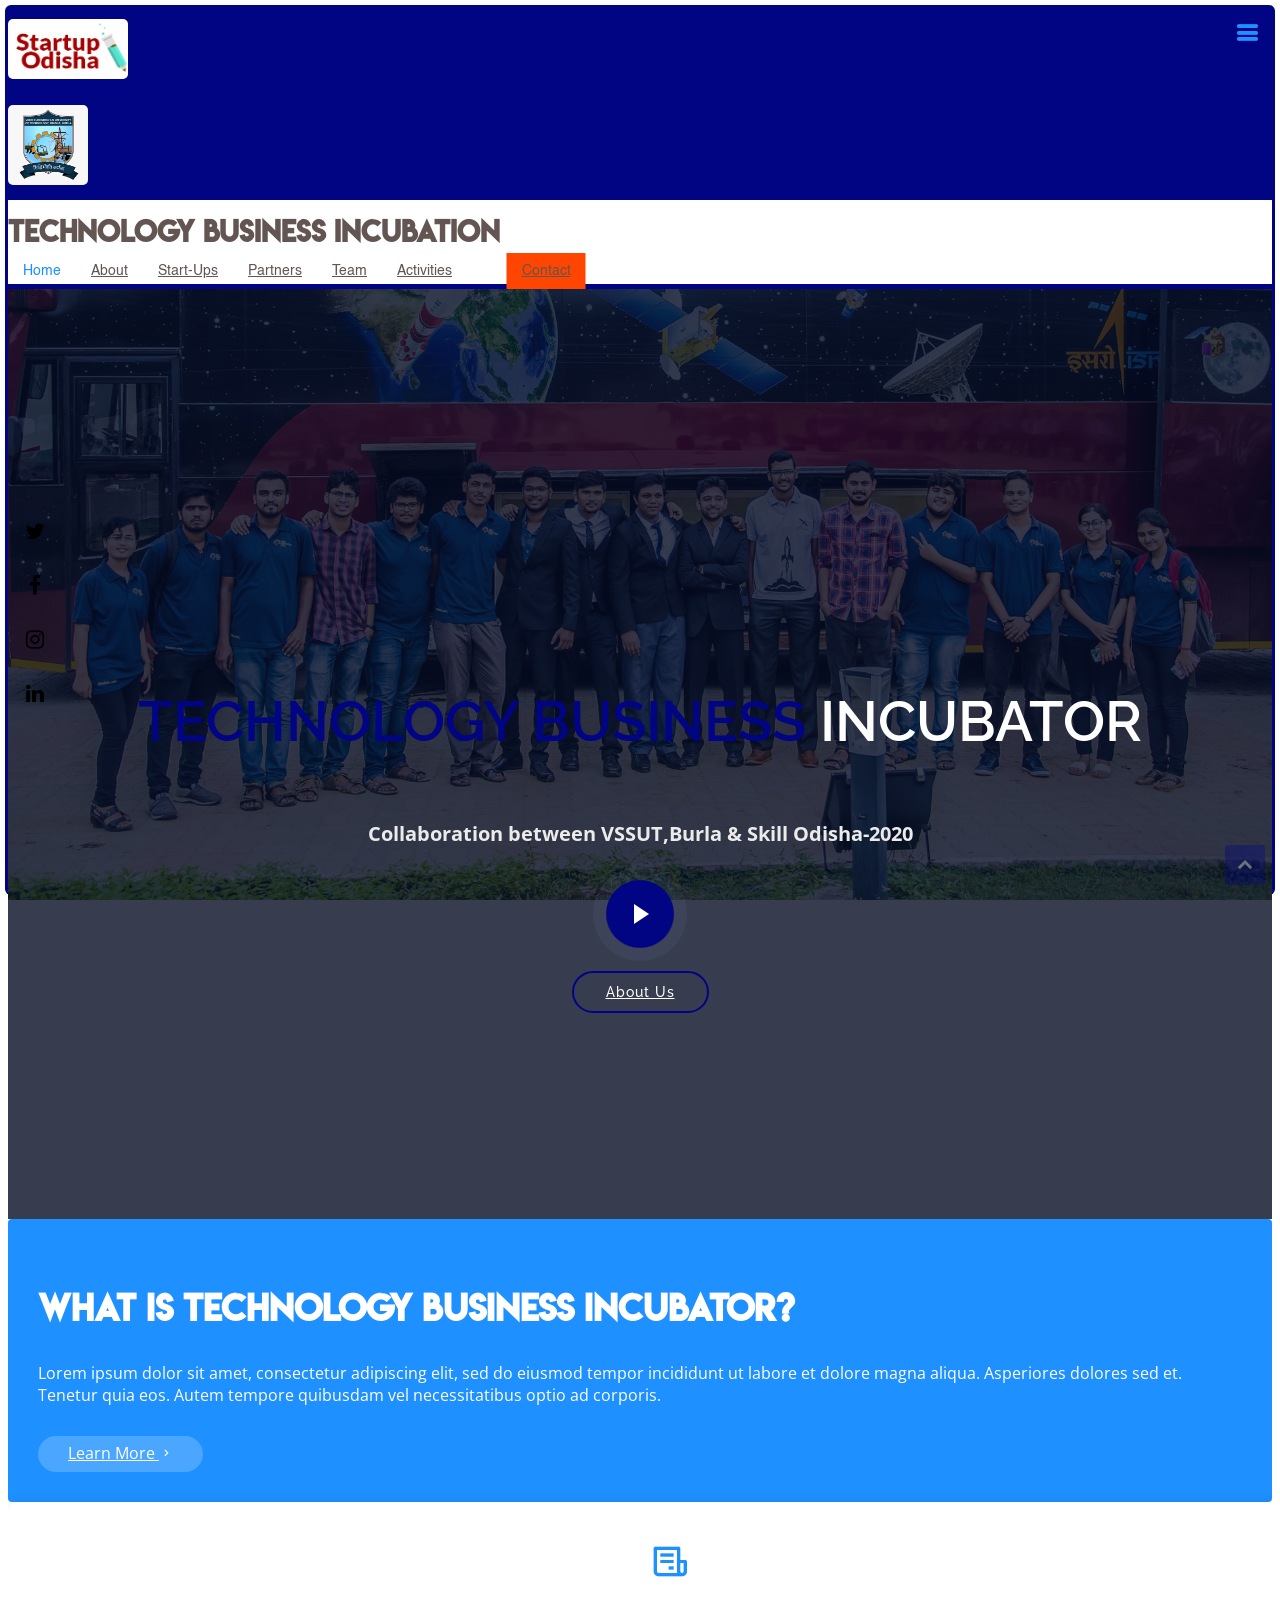
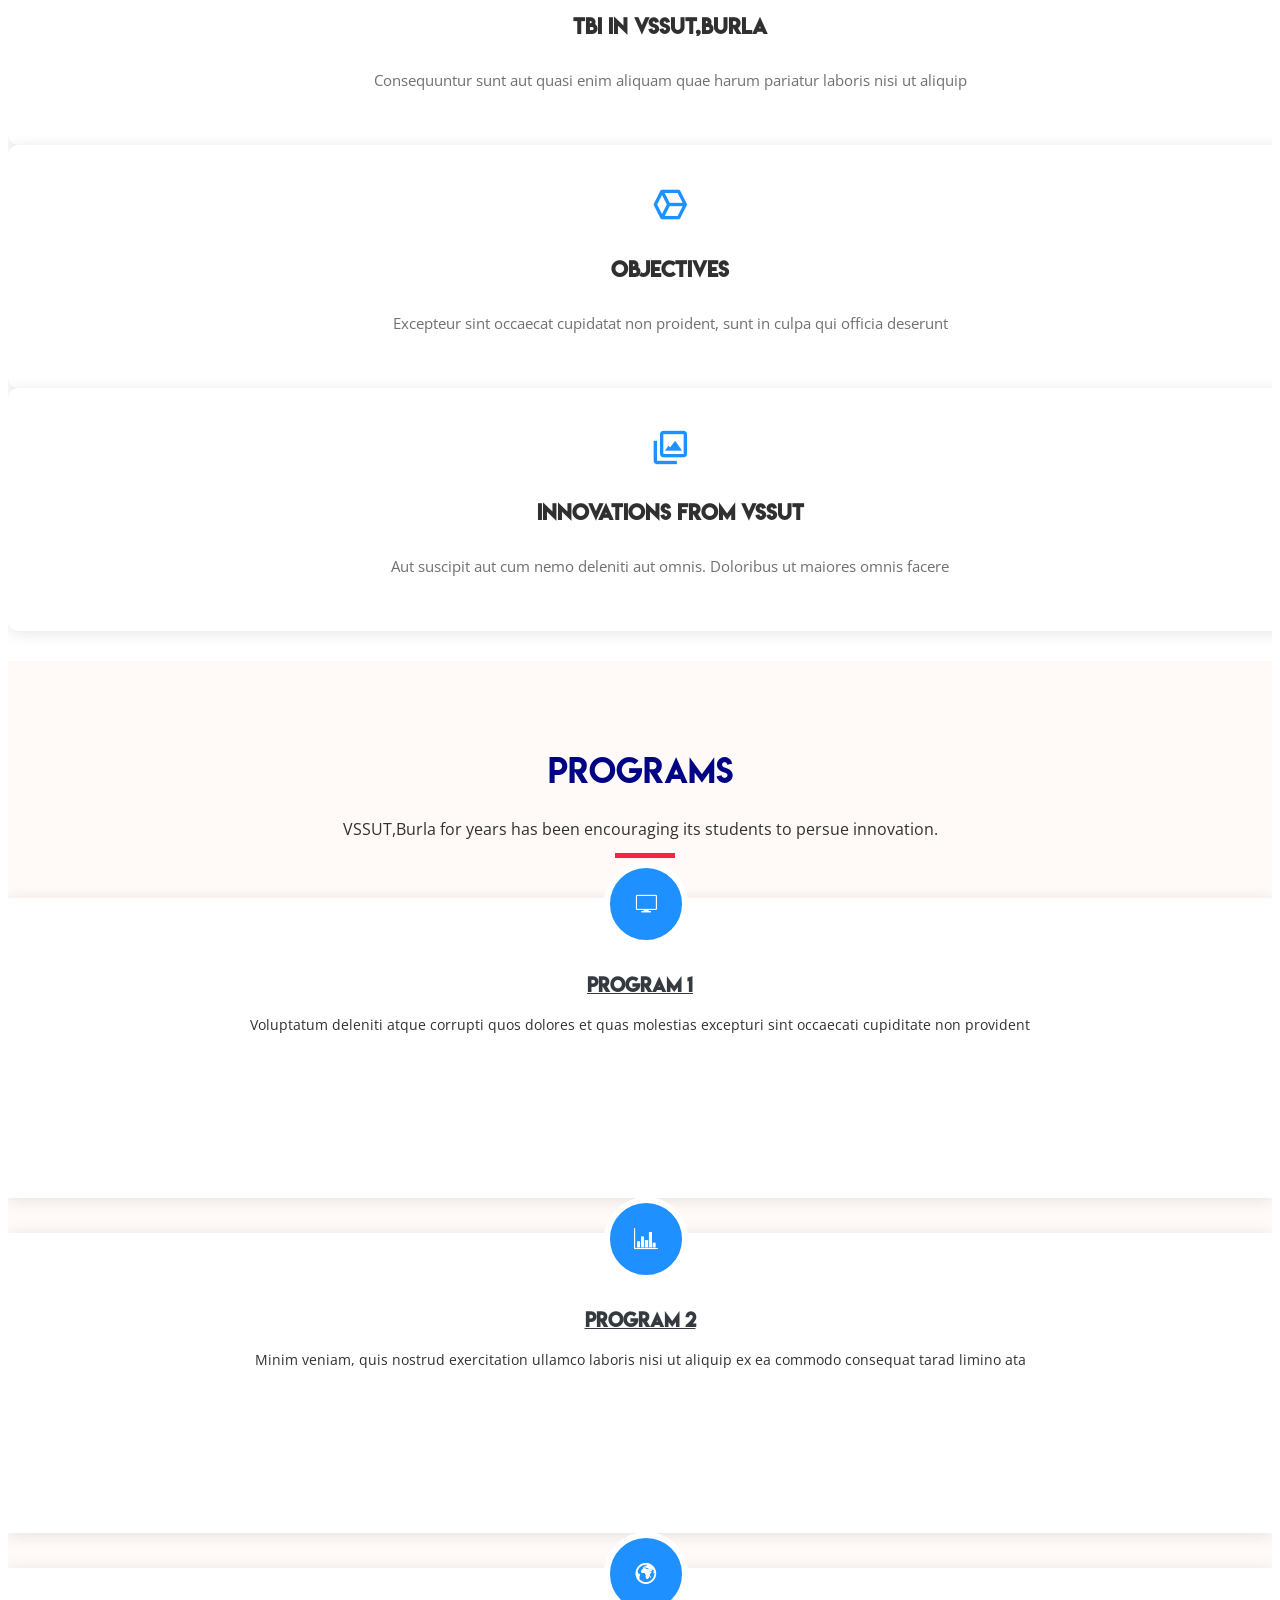
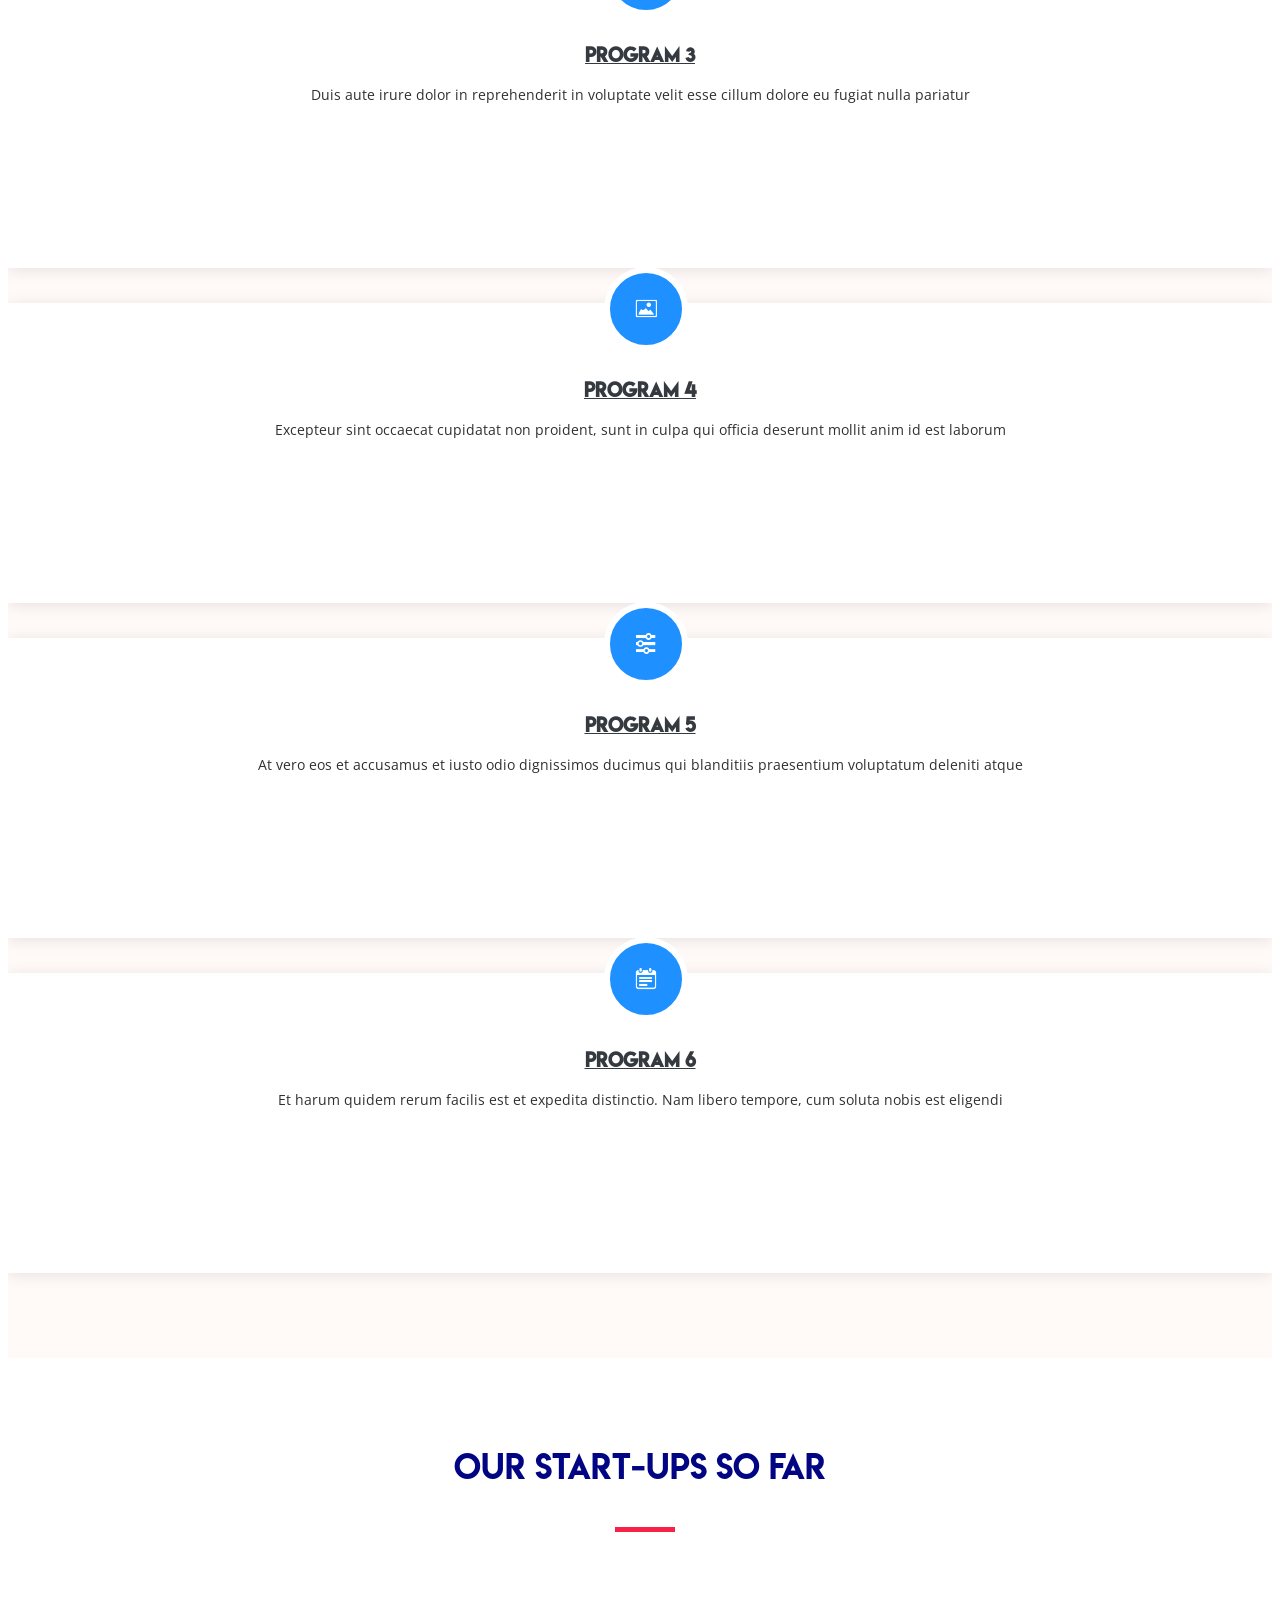
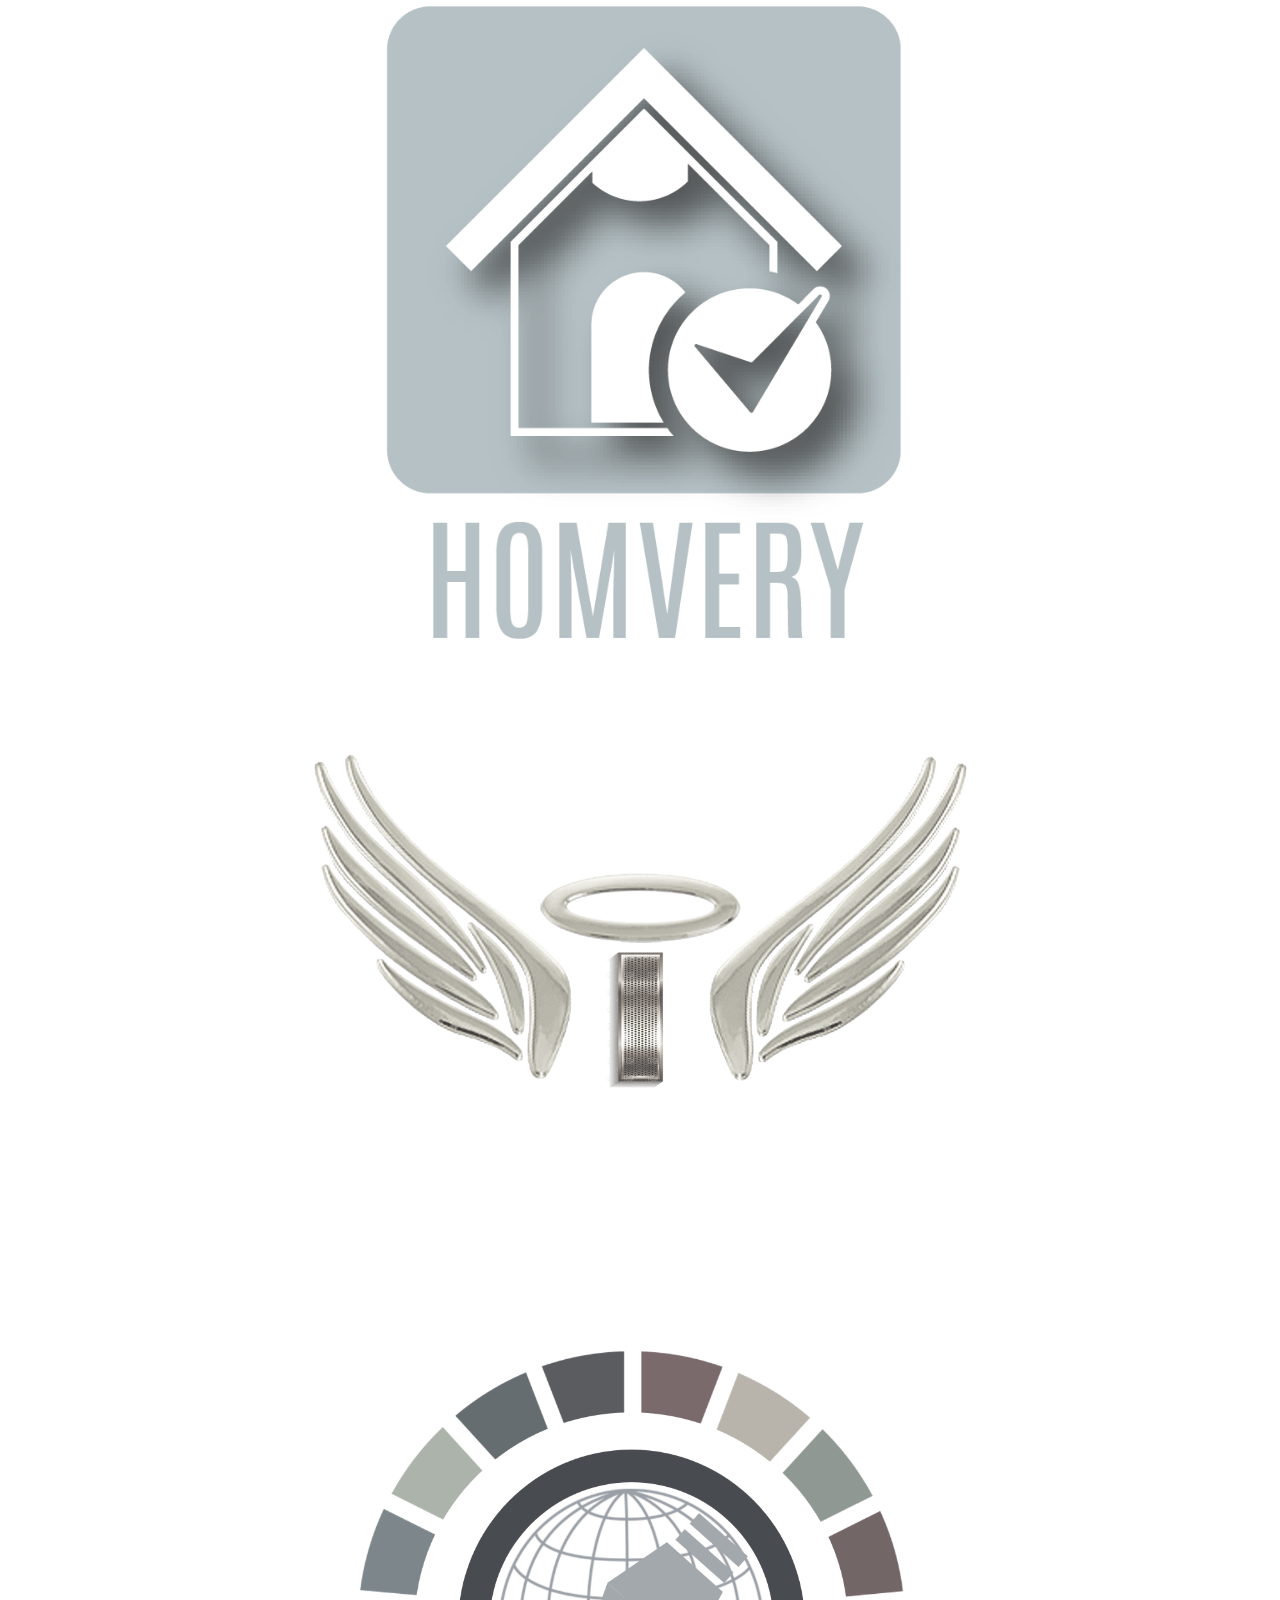
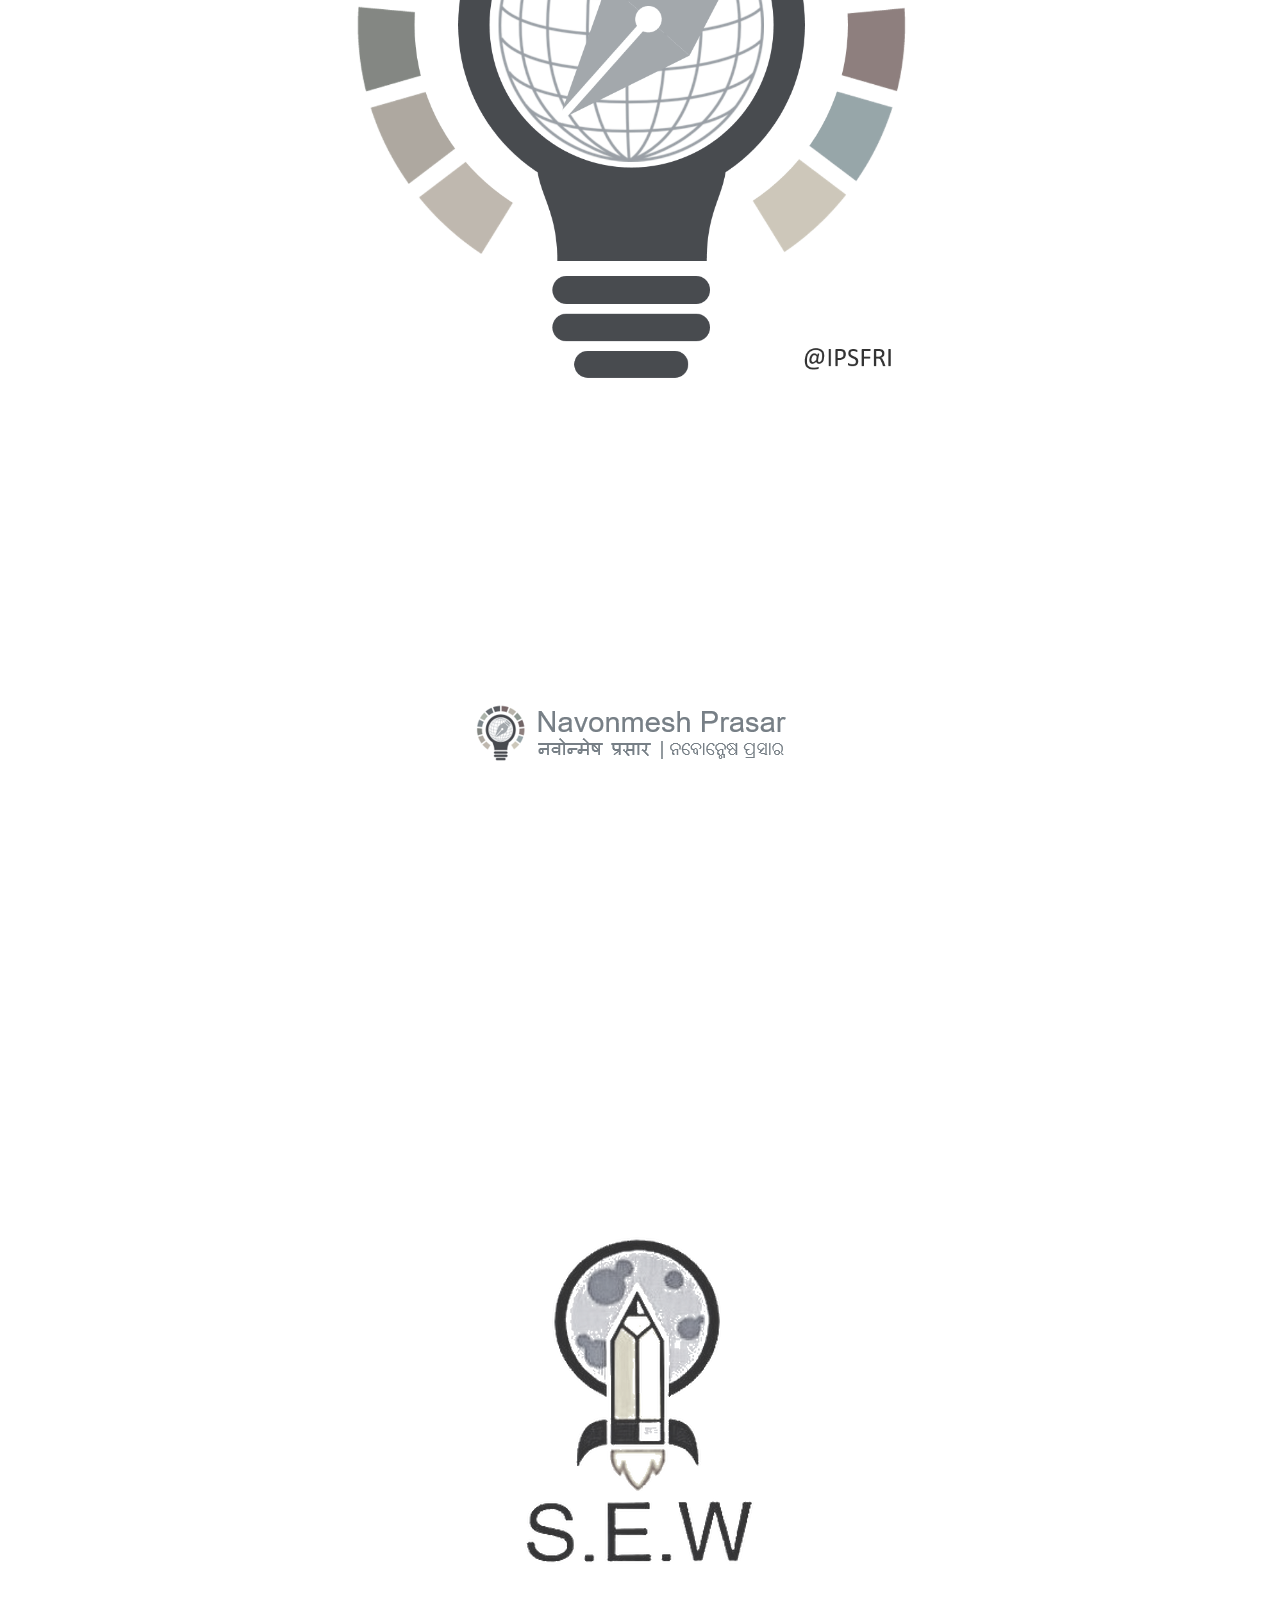
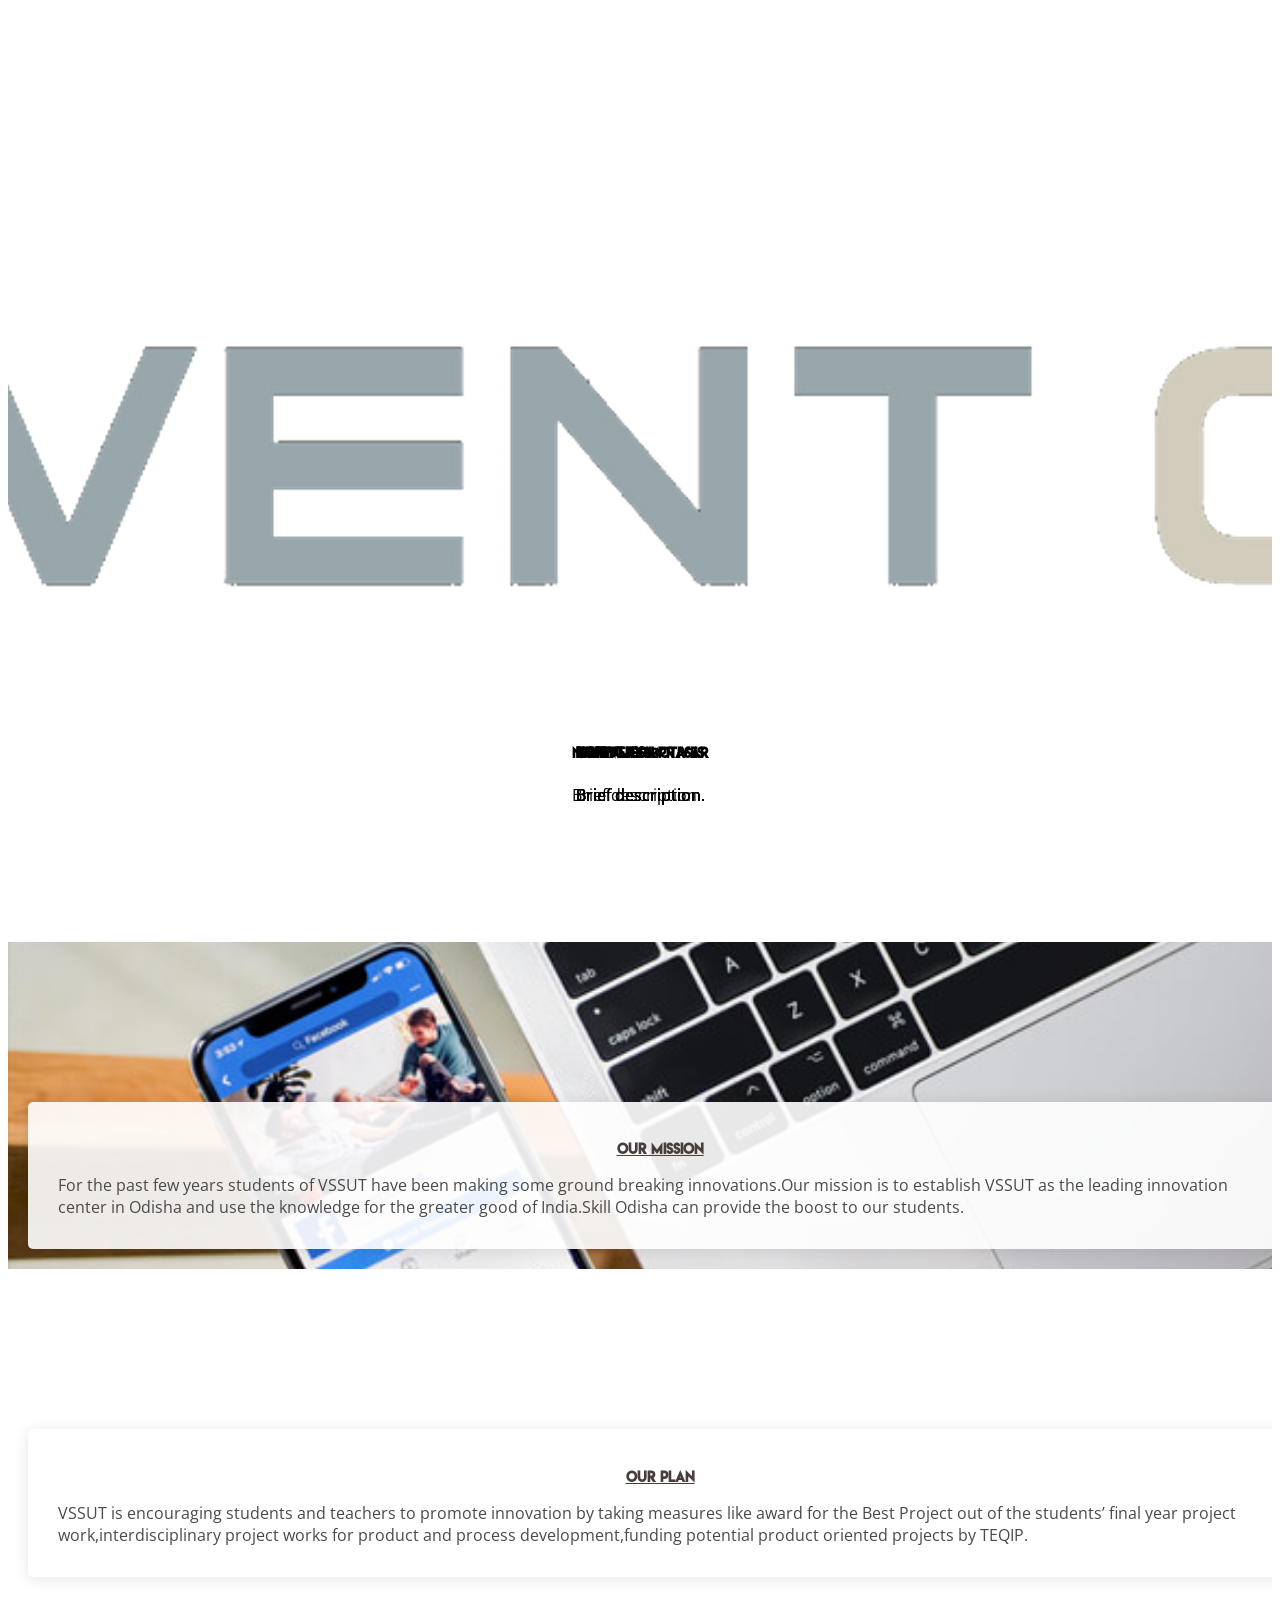
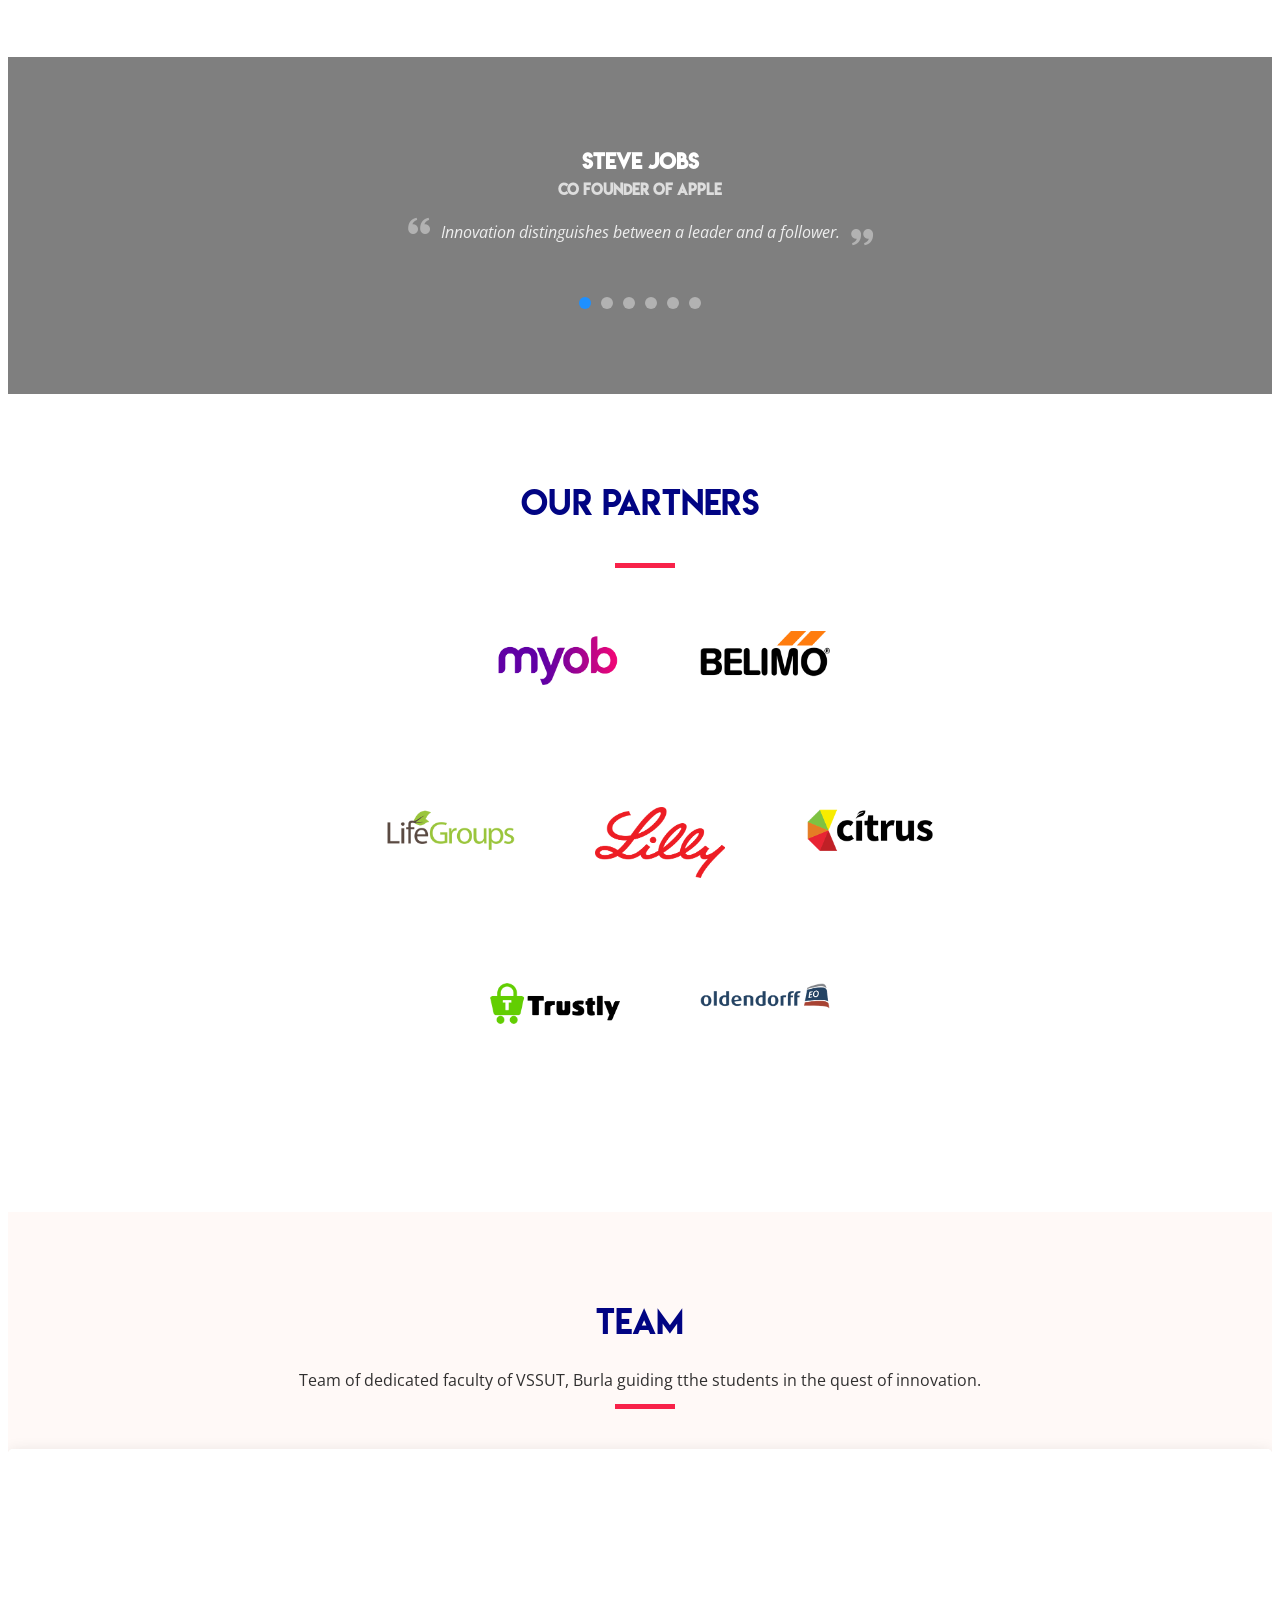
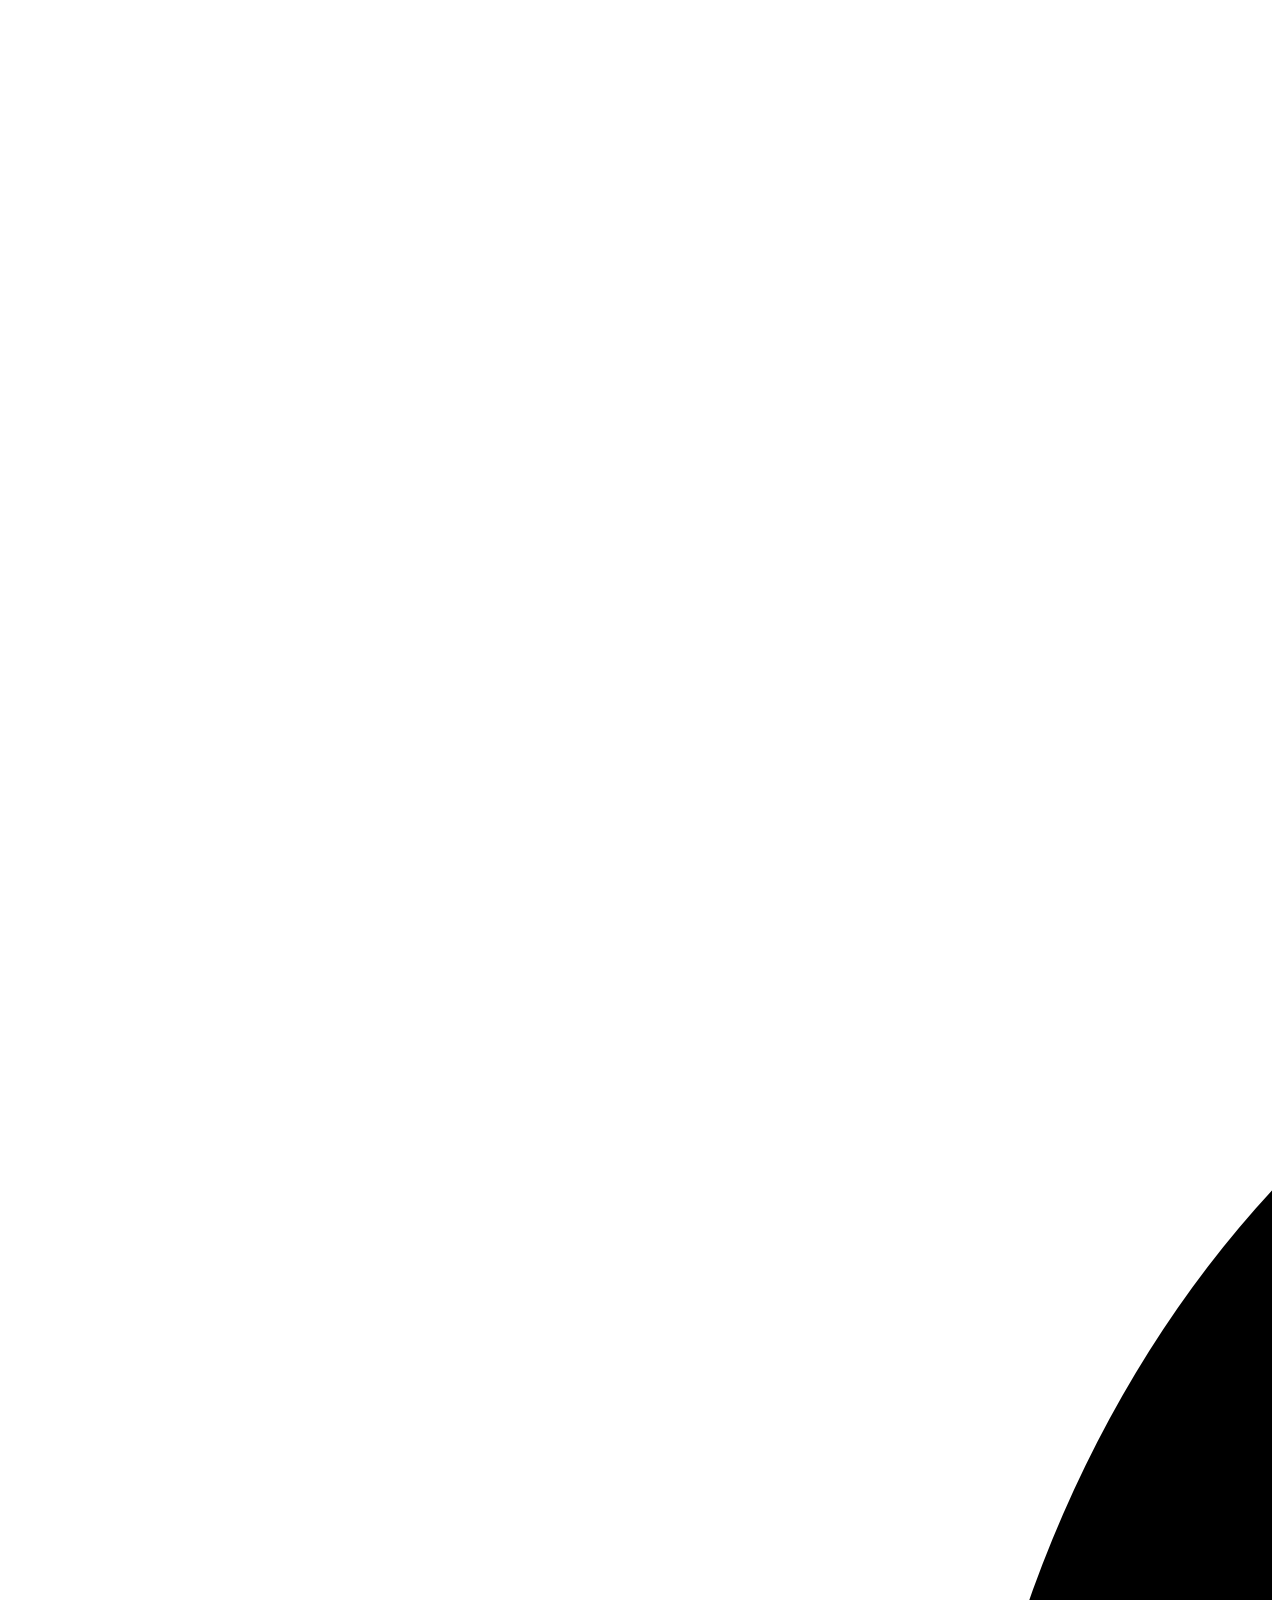
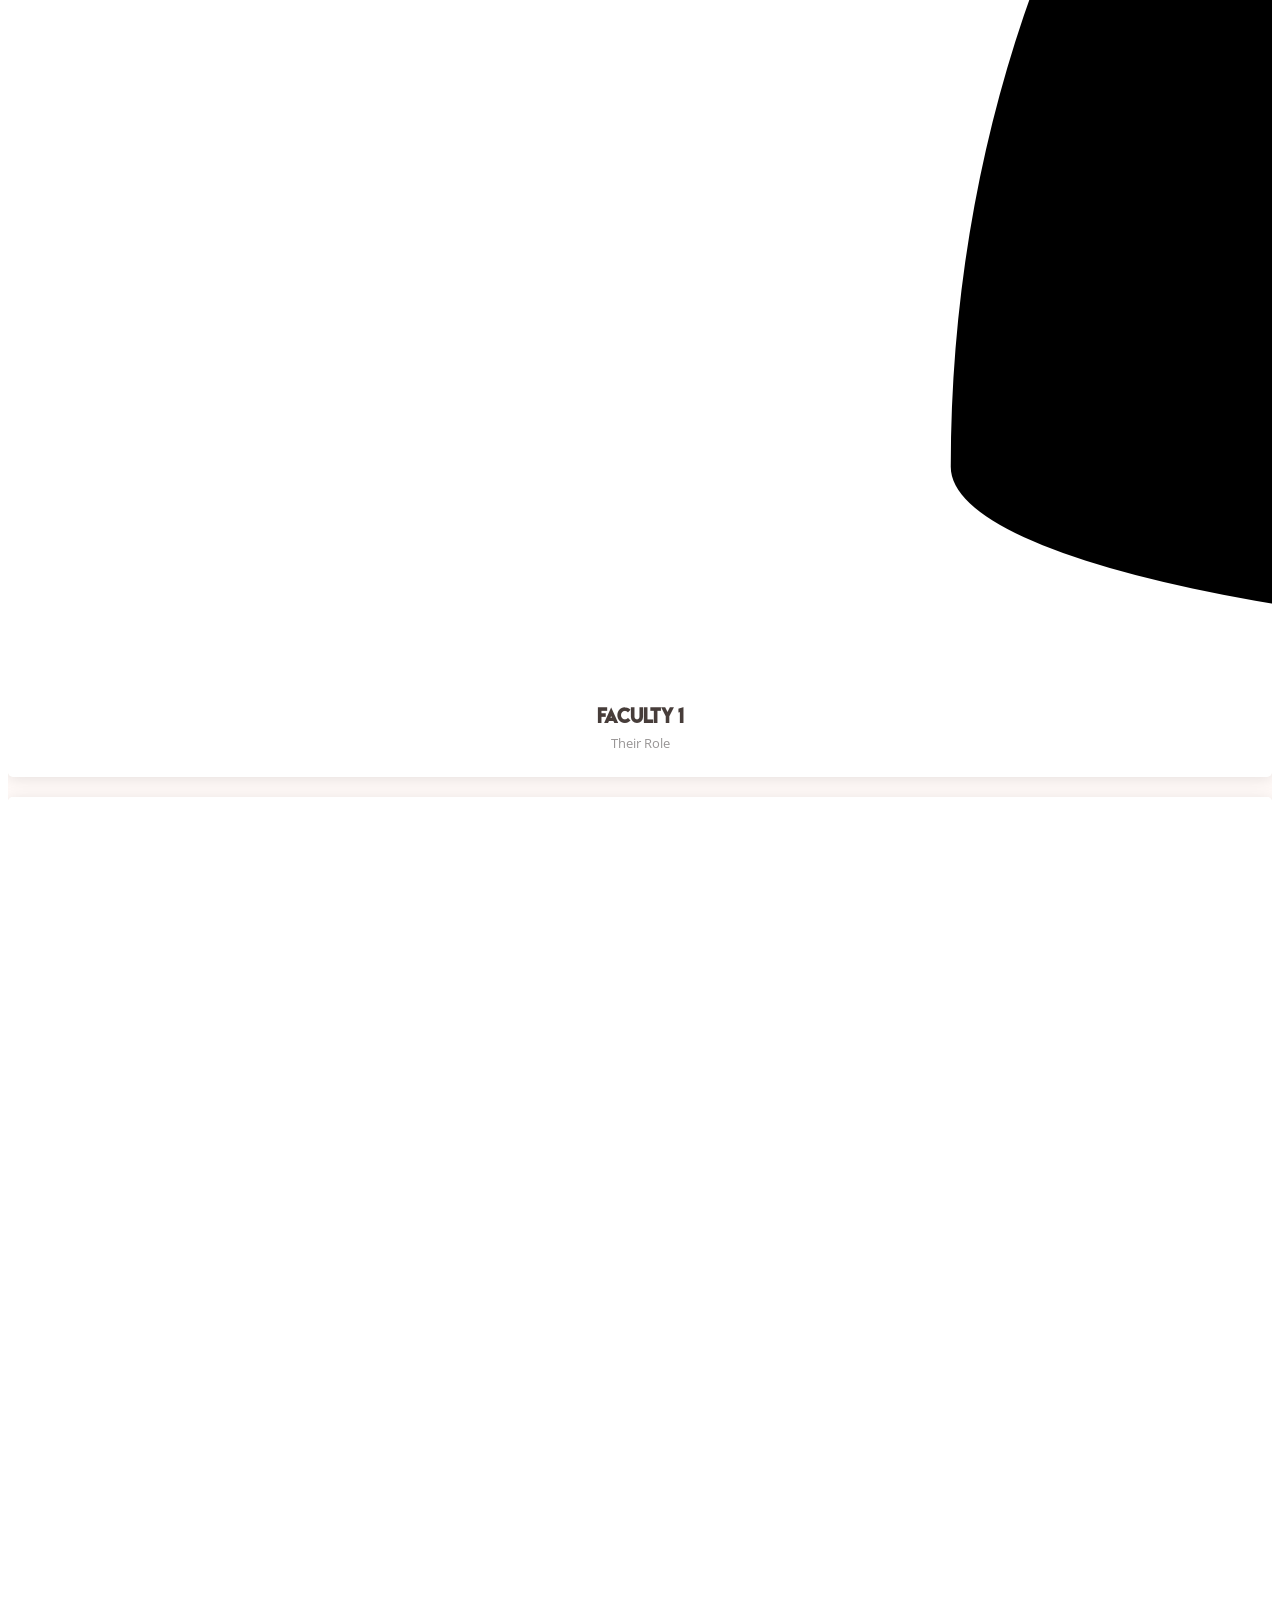
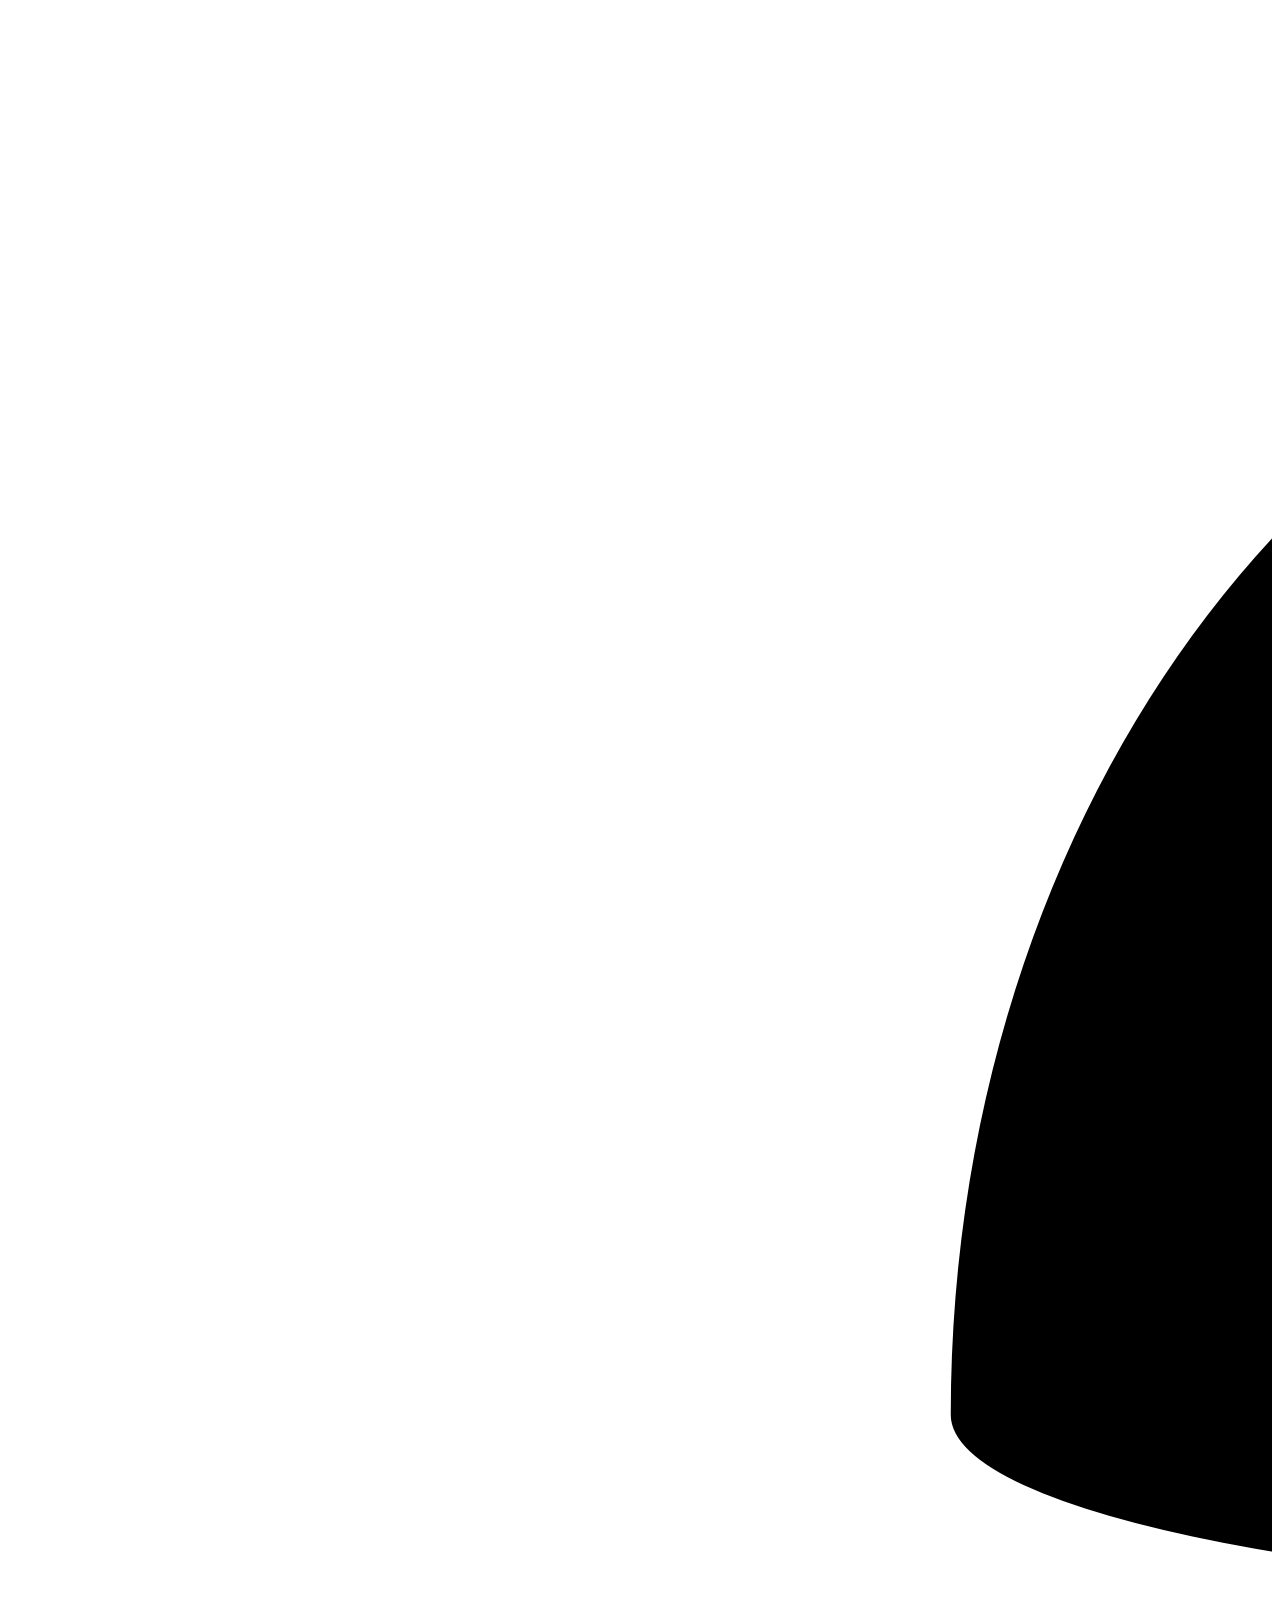
==== index.html @ b11f5db2 "Update index.html" ====
<!DOCTYPE html>
<html lang="en">

<head>
  <meta charset="utf-8">
  <meta content="width=device-width, initial-scale=1.0" name="viewport">

  <title>TBI VSSUT,Burla</title>
  <meta content="" name="description">
  <meta content="" name="keywords">

  <!-- Favicons -->
  <link href="assets/img/favicon.png" rel="icon">
  <link href="assets/img/favicon.png" rel="apple-touch-icon">

  <!-- Google Fonts -->
  <link href="https://fonts.googleapis.com/css?family=Open+Sans:300,300i,400,400i,600,600i,700,700i|Raleway:300,300i,400,400i,500,500i,600,600i,700,700i|Poppins:300,300i,400,400i,500,500i,600,600i,700,700i" rel="stylesheet">

  <!-- Vendor CSS Files -->
  <link href="assets/vendor/font-awesome/css/font-awesome.min.css" rel="stylesheet">
  <link href="assets/vendor/bootstrap/css/bootstrap.min.css" rel="stylesheet">
  <link href="assets/vendor/icofont/icofont.min.css" rel="stylesheet">
  <link href="assets/vendor/boxicons/css/boxicons.min.css" rel="stylesheet">
  <link href="assets/vendor/venobox/venobox.css" rel="stylesheet">
  <link href="assets/vendor/owl.carousel/assets/owl.carousel.min.css" rel="stylesheet">
  <link href="assets/vendor/aos/aos.css" rel="stylesheet">
  <link href="loader/css/style.css" rel="stylesheet">

  <!-- Template Main CSS File -->
  <link href="assets/css/style.css" rel="stylesheet">
    <script>
    
        window.onload=function ()
        {
            var tyui=document.getElementById("preloader");
            tyui.style.display="none";
        }
    
    
    </script>
</head>

<body>
    <div id="preloader" style="display: block;" class="contain">
        <img src="loader/gif-preloader-11.gif" style="position: fixed;top: 50%;left: 50%;transform: translate(-50%,-50%);height: 250px;width: 334px" class="img-fluid">
     </div>

  <!-- ======= Top Bar ======= -->
  <section id="topbar" class="d-none d-lg-block">
    <div class="container d-flex">
      <div class="contact-info mr-auto">
          <img src="assets/img/WhatsApp%20Image%202020-09-19%20at%2010.02.35.jpeg">
      </div>
      <div class="cta">
        <img src="assets/img/WhatsApp%20Image%202020-09-19%20at%2010.02.36.jpeg" style="width: 80px;height: 80px;">
      </div>
    </div>
  </section>

  <!-- ======= Header ======= -->
  <header id="header">
    <div class="container d-flex">

      <div class="logo mr-auto">
        <h1 class="text-light"><a href="index.html"><span>Technology Business Incubation</span></a></h1>
        <!-- Uncomment below if you prefer to use an image logo -->
        <!-- <a href="index.html"><img src="assets/img/logo.png" alt="" class="img-fluid"></a>-->
      </div>

      <nav class="nav-menu d-none d-lg-block">
        <ul>
          <li class="active"><a href="index.html">Home</a></li>
          <li><a href="#about">About</a></li>
          <li><a href="#startups">Start&#45;Ups</a></li>
          <li><a href="#partners">Partners</a></li>
          <li><a href="#team">Team</a></li>
          <li><a href="blog.html">Activities</a></li>
<!--          <li class="drop-down"><a href="">Drop Down</a>
            <ul>

              <li><a href="#">Drop Down 1</a></li>
              <li class="drop-down"><a href="#">Drop Down 2</a>
                <ul>
                  <li><a href="#">Deep Drop Down 1</a></li>
                  <li><a href="#">Deep Drop Down 2</a></li>
                  <li><a href="#">Deep Drop Down 3</a></li>
                  <li><a href="#">Deep Drop Down 4</a></li>
                  <li><a href="#">Deep Drop Down 5</a></li>
                </ul>
              </li>

              <li><a href="#">Drop Down 3</a></li>
              <li><a href="#">Drop Down 4</a></li>
              <li><a href="#">Drop Down 5</a></li>
            </ul>
          </li>-->
          <li style="background-color: #ff4500;transform: translateX(50%);"><a href="#contact">Contact</a></li>

        </ul>
      </nav><!-- .nav-menu -->

    </div>
  </header><!-- End Header -->

  <!-- ======= Hero Section ======= 
  <section id="hero" class="d-flex flex-column justify-content-center align-items-center">
    <div class="container" data-aos="fade-in">
      <h1>Welcome to Flexor</h1>
      <h2>We are team of talanted designers making websites with Bootstrap</h2>
      <div class="d-flex align-items-center">
        <i class="bx bxs-right-arrow-alt get-started-icon"></i>
        <a href="#about" class="btn-get-started scrollto">Get Started</a>
      </div>
    </div>
  </section><!-- End Hero -->

  <!-- ======= Intro Section ======= -->
  <section id="intro">
    <div class="intro-container" data-aos="zoom-in" data-aos-delay="100">
      <img src="assets/img/WhatsApp%20Image%202020-09-19%20at%2010.02.35.jpeg">
      <img src="assets/img/WhatsApp%20Image%202020-09-19%20at%2010.02.36.jpeg">
      <h1 class="mb-4 pb-0"><br><span>Technology Business</span> Incubator</h1>
      <p class="mb-4 pb-0">Collaboration between VSSUT,Burla &amp; Skill Odisha&#45;2020</p>
      <a href="https://youtu.be/jl4Egt5kMGs" class="venobox play-btn mb-4" data-vbtype="video" data-autoplay="true"></a>
      <a href="#why-us" class="about-btn scrollto">About Us</a>
    </div>
  </section><!-- End Intro Section -->    
    
  <main id="main">

    <!-- ======= Why Us Section ======= -->
    <section id="why-us" class="why-us">
      <div class="container">

        <div class="row">
          <div class="col-xl-4 col-lg-5" data-aos="fade-up">
            <div class="content">
              <h3>What is Technology Business Incubator?</h3>
              <p>
                Lorem ipsum dolor sit amet, consectetur adipiscing elit, sed do eiusmod tempor incididunt ut labore et dolore magna aliqua.
                Asperiores dolores sed et. Tenetur quia eos. Autem tempore quibusdam vel necessitatibus optio ad corporis.
              </p>
              <div class="text-center">
                <a href="#" class="more-btn">Learn More <i class="bx bx-chevron-right"></i></a>
              </div>
            </div>
          </div>
          <div class="col-xl-8 col-lg-7 d-flex">
            <div class="icon-boxes d-flex flex-column justify-content-center">
              <div class="row">
                <div class="col-xl-4 d-flex align-items-stretch" data-aos="fade-up" data-aos-delay="100">
                  <div class="icon-box mt-4 mt-xl-0">
                    <i class="bx bx-receipt"></i>
                    <h4>TBI in VSSUT,Burla</h4>
                    <p>Consequuntur sunt aut quasi enim aliquam quae harum pariatur laboris nisi ut aliquip</p>
                  </div>
                </div>
                <div class="col-xl-4 d-flex align-items-stretch" data-aos="fade-up" data-aos-delay="200">
                  <div class="icon-box mt-4 mt-xl-0">
                    <i class="bx bx-cube-alt"></i>
                    <h4>Objectives</h4>
                    <p>Excepteur sint occaecat cupidatat non proident, sunt in culpa qui officia deserunt</p>
                  </div>
                </div>
                <div class="col-xl-4 d-flex align-items-stretch" data-aos="fade-up" data-aos-delay="300">
                  <div class="icon-box mt-4 mt-xl-0">
                    <i class="bx bx-images"></i>
                    <h4>Innovations from VSSUT</h4>
                    <p>Aut suscipit aut cum nemo deleniti aut omnis. Doloribus ut maiores omnis facere</p>
                  </div>
                </div>
              </div>
            </div>
          </div>
        </div>

      </div>
    </section><!-- End Why Us Section -->
      
    <div class="social-media">
        <a href="#" class="twitter"><i class="fa fa-twitter fa-lg"></i></a>
        <a href="#" class="facebook"><i class="fa fa-facebook fa-lg"></i></a>
        <a href="#" class="instagram"><i class="fa fa-instagram fa-lg"></i></a>
        <a href="#" class="linkedin"><i class="fa fa-linkedin fa-lg"></i></a>
    </div>
      
    <!-- ======= About Section ======= 
    <section id="about" class="about section-bg">
      <div class="container">

        <div class="row">
          <div class="col-xl-5 col-lg-6 video-box d-flex justify-content-center align-items-stretch" data-aos="fade-right">
            <a href="https://www.youtube.com/watch?v=jDDaplaOz7Q" class="venobox play-btn mb-4" data-vbtype="video" data-autoplay="true"></a>
          </div>

          <div class="col-xl-7 col-lg-6 icon-boxes d-flex flex-column align-items-stretch justify-content-center py-5 px-lg-5">
            <h4 data-aos="fade-up">About us</h4>
            <h3 data-aos="fade-up">Enim quis est voluptatibus aliquid consequatur fugiat</h3>
            <p data-aos="fade-up">Esse voluptas cumque vel exercitationem. Reiciendis est hic accusamus. Non ipsam et sed minima temporibus laudantium. Soluta voluptate sed facere corporis dolores excepturi. Libero laboriosam sint et id nulla tenetur. Suscipit aut voluptate.</p>

            <div class="icon-box" data-aos="fade-up">
              <div class="icon"><i class="bx bx-fingerprint"></i></div>
              <h4 class="title"><a href="">Lorem Ipsum</a></h4>
              <p class="description">Voluptatum deleniti atque corrupti quos dolores et quas molestias excepturi sint occaecati cupiditate non provident</p>
            </div>

            <div class="icon-box" data-aos="fade-up" data-aos-delay="100">
              <div class="icon"><i class="bx bx-gift"></i></div>
              <h4 class="title"><a href="">Nemo Enim</a></h4>
              <p class="description">At vero eos et accusamus et iusto odio dignissimos ducimus qui blanditiis praesentium voluptatum deleniti atque</p>
            </div>

            <div class="icon-box" data-aos="fade-up" data-aos-delay="200">
              <div class="icon"><i class="bx bx-atom"></i></div>
              <h4 class="title"><a href="">Dine Pad</a></h4>
              <p class="description">Explicabo est voluptatum asperiores consequatur magnam. Et veritatis odit. Sunt aut deserunt minus aut eligendi omnis</p>
            </div>

          </div>
        </div>

      </div>
    </section><!-- End About Section -->
    
<!-- ======= Services Section ======= -->
    <section id="services" class="services section-bg">
      <div class="container">

        <div class="section-title" data-aos="fade-up">
          <h2>Programs</h2>
          <p style="margin-top: -15px;margin-bottom: 15px;">VSSUT,Burla for years has been encouraging its students to persue innovation.</p>
        </div>

        <div class="row">
          <div class="col-lg-4 col-md-6" data-aos="fade-up">
            <div class="icon-box">
              <div class="icon"><i class="icofont-computer"></i></div>
              <h4 class="title"><a href="">Program 1</a></h4>
              <p class="description">Voluptatum deleniti atque corrupti quos dolores et quas molestias excepturi sint occaecati cupiditate non provident</p>
            </div>
          </div>
          <div class="col-lg-4 col-md-6" data-aos="fade-up" data-aos-delay="100">
            <div class="icon-box">
              <div class="icon"><i class="icofont-chart-bar-graph"></i></div>
              <h4 class="title"><a href="">Program 2</a></h4>
              <p class="description">Minim veniam, quis nostrud exercitation ullamco laboris nisi ut aliquip ex ea commodo consequat tarad limino ata</p>
            </div>
          </div>
          <div class="col-lg-4 col-md-6" data-aos="fade-up" data-aos-delay="200">
            <div class="icon-box">
              <div class="icon"><i class="icofont-earth"></i></div>
              <h4 class="title"><a href="">Program 3</a></h4>
              <p class="description">Duis aute irure dolor in reprehenderit in voluptate velit esse cillum dolore eu fugiat nulla pariatur</p>
            </div>
          </div>
          <div class="col-lg-4 col-md-6" data-aos="fade-up" data-aos-delay="300">
            <div class="icon-box">
              <div class="icon"><i class="icofont-image"></i></div>
              <h4 class="title"><a href="">Program 4</a></h4>
              <p class="description">Excepteur sint occaecat cupidatat non proident, sunt in culpa qui officia deserunt mollit anim id est laborum</p>
            </div>
          </div>
          <div class="col-lg-4 col-md-6" data-aos="fade-up" data-aos-delay="400">
            <div class="icon-box">
              <div class="icon"><i class="icofont-settings"></i></div>
              <h4 class="title"><a href="">Program 5</a></h4>
              <p class="description">At vero eos et accusamus et iusto odio dignissimos ducimus qui blanditiis praesentium voluptatum deleniti atque</p>
            </div>
          </div>
          <div class="col-lg-4 col-md-6" data-aos="fade-up" data-aos-delay="500">
            <div class="icon-box">
              <div class="icon"><i class="icofont-tasks-alt"></i></div>
              <h4 class="title"><a href="">Program 6</a></h4>
              <p class="description">Et harum quidem rerum facilis est et expedita distinctio. Nam libero tempore, cum soluta nobis est eligendi</p>
            </div>
          </div>
        </div>

      </div>
    </section><!--End Services Section 
    -->
      
    <!-- ======= Clients Section ======= -->
    <section id="startups" class="startups">
      <div class="container" data-aos="fade-up">
      <div class="section-title" data-aos="fade-up">
          <h2>Our Start&#45;Ups so far</h2>
<!--      <p style="margin-top: -15px;margin-bottom: 15px;">Click for details.</p>-->
      </div>
      <div class="row">
      <div class="col-2"></div>
      <div class="col-8">
  <div id="carouselExampleFade" class="carousel slide carousel-fade" data-ride="carousel">
  <div class="carousel-inner">
    <div class="carousel-item active" data-interval="2000">
      <img src="assets/img/homevery.png" class="d-block w-100" alt="...">
      <div class="carousel-caption d-none d-md-block">
        <h5>Homvery</h5>
        <p>Brief description.</p>
      </div>
    </div>
    <div class="carousel-item" data-interval="2000">
      <img src="assets/img/ioke%20motors.png" class="d-block w-100" alt="...">
      <div class="carousel-caption d-none d-md-block">
        <h5>Ioke Automotives</h5>
        <p>Brief description.</p>
      </div>
    </div>
    <div class="carousel-item" data-interval="2000">
      <img src="assets/img/ipsfri.png" class="d-block w-100" alt="...">
      <div class="carousel-caption d-none d-md-block">
        <h5>Ipsfri</h5>
        <p>Brief description.</p>
      </div>
    </div>
    <div class="carousel-item" data-interval="2000">
      <img src="assets/img/logo-1.png" class="d-block w-100" alt="...">
      <div class="carousel-caption d-none d-md-block">
        <h5>Navonmesh Prasar</h5>
        <p>Brief description.</p>
      </div>
    </div>
    <div class="carousel-item" data-interval="2000">
      <img src="assets/img/output-onlinepngtools%20(20).webp" class="d-block w-100" alt="...">
      <div class="carousel-caption d-none d-md-block">
        <h5>S.E.W</h5>
        <p>Brief description.</p>
      </div>
    </div>
    <div class="carousel-item" data-interval="2000">
      <img src="assets/img/site-logo.png" class="d-block w-100" alt="...">
      <div class="carousel-caption d-none d-md-block">
        <h5>Invent Grid</h5>
        <p>Brief description.</p>
      </div>
    </div>
  </div>
  <a class="carousel-control-prev" href="#carouselExampleFade" role="button" data-slide="prev">
    <span style="background-color: #000;" class="carousel-control-prev-icon" aria-hidden="true"></span>
    <span class="sr-only">Previous</span>
  </a>
  <a class="carousel-control-next" href="#carouselExampleFade" role="button" data-slide="next">
    <span style="background-color: #000;" class="carousel-control-next-icon" aria-hidden="true"></span>
    <span class="sr-only">Next</span>
  </a>
</div>  
</div>
        <div class="col-2"></div>  
        </div>
      </div>
    </section><!-- End Clients Section -->

    <!-- ======= Values Section ======= -->
    <section id="values" class="values">
      <div class="container">

        <div class="row">
          <div class="col-md-6 d-flex align-items-stretch mt-4" data-aos="fade-up" data-aos-delay="200">
            <div class="card" style="background-image: url(assets/img/values-3.jpg);">
              <div class="card-body">
                <h5 class="card-title"><a href="">Our Mission</a></h5>
                  <p class="card-text">For the past few years students of VSSUT have been making some ground breaking innovations.Our mission is to establish VSSUT as the leading innovation center in Odisha and use the knowledge for the greater good of India.Skill Odisha can provide the boost to our students.</p>
<!--                <div class="read-more"><a href="#"><i class="icofont-arrow-right"></i> Read More</a></div>-->
              </div>
            </div>
          </div>
          <div class="col-md-6 d-flex align-items-stretch mt-4" data-aos="fade-up" data-aos-delay="200">
            <div class="card" style="background-image: url(assets/img/values-1.jpg);">
              <div class="card-body">
                <h5 class="card-title"><a href="">Our Plan</a></h5>
                  <p class="card-text">VSSUT is encouraging students and teachers to promote innovation by taking measures like award for the Best Project out of the students’ final year project work,interdisciplinary project works for product and process development,funding potential product oriented projects by TEQIP.</p>
<!--                <div class="read-more"><a href="#"><i class="icofont-arrow-right"></i> Read More</a></div>-->
              </div>
            </div>
          </div>
        </div>
      </div>
    </section><!-- End Values Section -->

    <!-- ======= Testimonials Section ======= -->
    <section id="testimonials" class="testimonials">
      <div class="container" data-aos="fade-up">

        <div class="owl-carousel testimonials-carousel">

          <div class="testimonial-item">
<!--            <img src="assets/img/testimonials/testimonials-1.jpg" class="testimonial-img" alt="">-->
            <h3>Steve Jobs</h3>
            <h4>Co founder of Apple</h4>
            <p>
              <i class="bx bxs-quote-alt-left quote-icon-left"></i>
              Innovation distinguishes between a leader and a follower.
              <i class="bx bxs-quote-alt-right quote-icon-right"></i>
            </p>
          </div>

          <div class="testimonial-item">
<!--            <img src="assets/img/testimonials/testimonials-2.jpg" class="testimonial-img" alt="">-->
            <h3>Dean Kamen</h3>
            <h4>Businessman</h4>
            <p>
              <i class="bx bxs-quote-alt-left quote-icon-left"></i>
              Every once in a while, a new technology, an old problem, and a big idea turn into an innovation.
              <i class="bx bxs-quote-alt-right quote-icon-right"></i>
            </p>
          </div>

          <div class="testimonial-item">
<!--            <img src="assets/img/testimonials/testimonials-3.jpg" class="testimonial-img" alt="">-->
            <h3>Richard Branson</h3>
            <h4>Entrepreneur</h4>
            <p>
              <i class="bx bxs-quote-alt-left quote-icon-left"></i>
              Business opportunities are like buses, there’s always another one coming.
              <i class="bx bxs-quote-alt-right quote-icon-right"></i>
            </p>
          </div>

          <div class="testimonial-item">
<!--            <img src="assets/img/testimonials/testimonials-4.jpg" class="testimonial-img" alt="">-->
            <h3>Abdul Kalam</h3>
            <h4>Scientist &amp; former President</h4>
            <p>
              <i class="bx bxs-quote-alt-left quote-icon-left"></i>
              Creativity is seeing the same thing but thinking differently.
              <i class="bx bxs-quote-alt-right quote-icon-right"></i>
            </p>
          </div>

          <div class="testimonial-item">
<!--            <img src="assets/img/testimonials/testimonials-5.jpg" class="testimonial-img" alt="">-->
            <h3>Narendra Modi</h3>
            <h4>Politician</h4>
            <p>
              <i class="bx bxs-quote-alt-left quote-icon-left"></i>
              Innovation is not merely a word or an event. It's an ongoing process. You can innovate only when you understand a problem and try to find out its solution.
              <i class="bx bxs-quote-alt-right quote-icon-right"></i>
            </p>
          </div>
            
          <div class="testimonial-item">
<!--            <img src="assets/img/testimonials/testimonials-5.jpg" class="testimonial-img" alt="">-->
            <h3>Seth Godin</h3>
            <h4>Writer</h4>
            <p>
              <i class="bx bxs-quote-alt-left quote-icon-left"></i>
              There’s no shortage of remarkable ideas, what’s missing is the will to execute them.
              <i class="bx bxs-quote-alt-right quote-icon-right"></i>
            </p>
          </div>

        </div>

      </div>
    </section><!-- End Testimonials Section -->

    <!-- ======= Portfolio Section ======= -->
<!--
    <section id="portfolio" class="portfolio">
      <div class="container">

        <div class="section-title">
          <h2 data-aos="fade-up">Portfolio</h2>
          <p data-aos="fade-up">Magnam dolores commodi suscipit. Necessitatibus eius consequatur ex aliquid fuga eum quidem. Sit sint consectetur velit. Quisquam quos quisquam cupiditate. Et nemo qui impedit suscipit alias ea. Quia fugiat sit in iste officiis commodi quidem hic quas.</p>
        </div>

        <div class="row" data-aos="fade-up" data-aos-delay="100">
          <div class="col-lg-12 d-flex justify-content-center">
            <ul id="portfolio-flters">
              <li data-filter="*" class="filter-active">All</li>
              <li data-filter=".filter-app">App</li>
              <li data-filter=".filter-card">Card</li>
              <li data-filter=".filter-web">Web</li>
            </ul>
          </div>
        </div>

        <div class="row portfolio-container" data-aos="fade-up" data-aos-delay="200">

          <div class="col-lg-4 col-md-6 portfolio-item filter-app">
            <img src="assets/img/portfolio/portfolio-1.jpg" class="img-fluid" alt="">
            <div class="portfolio-info">
              <h4>App 1</h4>
              <p>App</p>
              <a href="assets/img/portfolio/portfolio-1.jpg" data-gall="portfolioGallery" class="venobox preview-link" title="App 1"><i class="bx bx-plus"></i></a>
              <a href="portfolio-details.html" class="details-link" title="More Details"><i class="bx bx-link"></i></a>
            </div>
          </div>

          <div class="col-lg-4 col-md-6 portfolio-item filter-web">
            <img src="assets/img/portfolio/portfolio-2.jpg" class="img-fluid" alt="">
            <div class="portfolio-info">
              <h4>Web 3</h4>
              <p>Web</p>
              <a href="assets/img/portfolio/portfolio-2.jpg" data-gall="portfolioGallery" class="venobox preview-link" title="Web 3"><i class="bx bx-plus"></i></a>
              <a href="portfolio-details.html" class="details-link" title="More Details"><i class="bx bx-link"></i></a>
            </div>
          </div>

          <div class="col-lg-4 col-md-6 portfolio-item filter-app">
            <img src="assets/img/portfolio/portfolio-3.jpg" class="img-fluid" alt="">
            <div class="portfolio-info">
              <h4>App 2</h4>
              <p>App</p>
              <a href="assets/img/portfolio/portfolio-3.jpg" data-gall="portfolioGallery" class="venobox preview-link" title="App 2"><i class="bx bx-plus"></i></a>
              <a href="portfolio-details.html" class="details-link" title="More Details"><i class="bx bx-link"></i></a>
            </div>
          </div>

          <div class="col-lg-4 col-md-6 portfolio-item filter-card">
            <img src="assets/img/portfolio/portfolio-4.jpg" class="img-fluid" alt="">
            <div class="portfolio-info">
              <h4>Card 2</h4>
              <p>Card</p>
              <a href="assets/img/portfolio/portfolio-4.jpg" data-gall="portfolioGallery" class="venobox preview-link" title="Card 2"><i class="bx bx-plus"></i></a>
              <a href="portfolio-details.html" class="details-link" title="More Details"><i class="bx bx-link"></i></a>
            </div>
          </div>

          <div class="col-lg-4 col-md-6 portfolio-item filter-web">
            <img src="assets/img/portfolio/portfolio-5.jpg" class="img-fluid" alt="">
            <div class="portfolio-info">
              <h4>Web 2</h4>
              <p>Web</p>
              <a href="assets/img/portfolio/portfolio-5.jpg" data-gall="portfolioGallery" class="venobox preview-link" title="Web 2"><i class="bx bx-plus"></i></a>
              <a href="portfolio-details.html" class="details-link" title="More Details"><i class="bx bx-link"></i></a>
            </div>
          </div>

          <div class="col-lg-4 col-md-6 portfolio-item filter-app">
            <img src="assets/img/portfolio/portfolio-6.jpg" class="img-fluid" alt="">
            <div class="portfolio-info">
              <h4>App 3</h4>
              <p>App</p>
              <a href="assets/img/portfolio/portfolio-6.jpg" data-gall="portfolioGallery" class="venobox preview-link" title="App 3"><i class="bx bx-plus"></i></a>
              <a href="portfolio-details.html" class="details-link" title="More Details"><i class="bx bx-link"></i></a>
            </div>
          </div>

          <div class="col-lg-4 col-md-6 portfolio-item filter-card">
            <img src="assets/img/portfolio/portfolio-7.jpg" class="img-fluid" alt="">
            <div class="portfolio-info">
              <h4>Card 1</h4>
              <p>Card</p>
              <a href="assets/img/portfolio/portfolio-7.jpg" data-gall="portfolioGallery" class="venobox preview-link" title="Card 1"><i class="bx bx-plus"></i></a>
              <a href="portfolio-details.html" class="details-link" title="More Details"><i class="bx bx-link"></i></a>
            </div>
          </div>

          <div class="col-lg-4 col-md-6 portfolio-item filter-card">
            <img src="assets/img/portfolio/portfolio-8.jpg" class="img-fluid" alt="">
            <div class="portfolio-info">
              <h4>Card 3</h4>
              <p>Card</p>
              <a href="assets/img/portfolio/portfolio-8.jpg" data-gall="portfolioGallery" class="venobox preview-link" title="Card 3"><i class="bx bx-plus"></i></a>
              <a href="portfolio-details.html" class="details-link" title="More Details"><i class="bx bx-link"></i></a>
            </div>
          </div>

          <div class="col-lg-4 col-md-6 portfolio-item filter-web">
            <img src="assets/img/portfolio/portfolio-9.jpg" class="img-fluid" alt="">
            <div class="portfolio-info">
              <h4>Web 3</h4>
              <p>Web</p>
              <a href="assets/img/portfolio/portfolio-9.jpg" data-gall="portfolioGallery" class="venobox preview-link" title="Web 3"><i class="bx bx-plus"></i></a>
              <a href="portfolio-details.html" class="details-link" title="More Details"><i class="bx bx-link"></i></a>
            </div>
          </div>

        </div>

      </div>
    </section> End Portfolio Section 
-->
      
<section id="partners">
        <div class="container">
            <div class="section-title" data-aos="fade-up">
            <h2>Our Partners</h2>
        </div>
            <div class="row justify-content-center">
            <div class="gallery">
                
                <ul>
                <div class="row1">
                <li data-aos="fade-up"><img src="assets/img/clients/client-1.png"></li>
                <li data-aos="fade-up" data-aos-delay="70"><img src="assets/img/clients/client-2.png"></li>
                </div>
                <div class="row2">
                <li data-aos="fade-up" data-aos-delay="140"><img src="assets/img/clients/client-3.png"></li>
                <li data-aos="fade-up" data-aos-delay="210"><img src="assets/img/clients/client-4.png"></li> 
                <li data-aos="fade-up" data-aos-delay="280"><img src="assets/img/clients/client-5.png"></li>
                </div>
                <div class="row3">
                <li data-aos="fade-up" data-aos-delay="350"><img src="assets/img/clients/client-6.png"></li>
                <li data-aos="fade-up" data-aos-delay="420"><img src="assets/img/clients/client-7.png"></li>
                </div>
                </ul>
            </div></div>
        </div>  
    </section>
      
    <!-- ======= Team Section ======= -->
    <section id="team" class="team section-bg">
      <div class="container">

        <div class="section-title" data-aos="fade-up">
          <h2 data-aos="fade-up">Team</h2>
          <p data-aos="fade-up" style="margin-top: -15px;margin-bottom: 15px;">Team of dedicated faculty of VSSUT, Burla guiding tthe students in the quest of innovation.</p>
        </div>

        <div class="row">

          <div class="col-lg-3 col-md-6 d-flex align-items-stretch" data-aos="fade-up">
            <div class="member">
              <div class="member-img">
                <img src="assets/img/team/team-icon.png" class="img-fluid" alt="picture 1">
                <div class="social">
                  <a href=""><i class="icofont-twitter"></i></a>
                  <a href=""><i class="icofont-facebook"></i></a>
                  <a href=""><i class="icofont-instagram"></i></a>
                  <a href=""><i class="icofont-linkedin"></i></a>
                </div>
              </div>
              <div class="member-info">
                <h4>Faculty 1</h4>
                <span>Their Role</span>
              </div>
            </div>
          </div>

          <div class="col-lg-3 col-md-6 d-flex align-items-stretch" data-aos="fade-up" data-aos-delay="100">
            <div class="member">
              <div class="member-img">
                <img src="assets/img/team/team-icon.png" class="img-fluid" alt="picture 2">
                <div class="social">
                  <a href=""><i class="icofont-twitter"></i></a>
                  <a href=""><i class="icofont-facebook"></i></a>
                  <a href=""><i class="icofont-instagram"></i></a>
                  <a href=""><i class="icofont-linkedin"></i></a>
                </div>
              </div>
              <div class="member-info">
                <h4>Faculty 2</h4>
                <span>Their Role</span>
              </div>
            </div>
          </div>

          <div class="col-lg-3 col-md-6 d-flex align-items-stretch" data-aos="fade-up" data-aos-delay="200">
            <div class="member">
              <div class="member-img">
                <img src="assets/img/team/team-icon.png" class="img-fluid" alt="picture 3">
                <div class="social">
                  <a href=""><i class="icofont-twitter"></i></a>
                  <a href=""><i class="icofont-facebook"></i></a>
                  <a href=""><i class="icofont-instagram"></i></a>
                  <a href=""><i class="icofont-linkedin"></i></a>
                </div>
              </div>
              <div class="member-info">
                <h4>Faculty 3</h4>
                <span>Their Role</span>
              </div>
            </div>
          </div>

          <div class="col-lg-3 col-md-6 d-flex align-items-stretch" data-aos="fade-up" data-aos-delay="300">
            <div class="member">
              <div class="member-img">
                <img src="assets/img/team/team-icon.png" class="img-fluid" alt="picture 4">
                <div class="social">
                  <a href=""><i class="icofont-twitter"></i></a>
                  <a href=""><i class="icofont-facebook"></i></a>
                  <a href=""><i class="icofont-instagram"></i></a>
                  <a href=""><i class="icofont-linkedin"></i></a>
                </div>
              </div>
              <div class="member-info">
                <h4>Faculty 4</h4>
                <span>Their Role</span>
              </div>
            </div>
          </div>

        </div>

      </div>
    </section><!-- End Team Section -->


    <!-- ======= F.A.Q Section ======= 
    <section id="faq" class="faq section-bg">
      <div class="container">

        <div class="section-title">
          <h2 data-aos="fade-up">F.A.Q</h2>
          <p data-aos="fade-up">Magnam dolores commodi suscipit. Necessitatibus eius consequatur ex aliquid fuga eum quidem. Sit sint consectetur velit. Quisquam quos quisquam cupiditate. Et nemo qui impedit suscipit alias ea. Quia fugiat sit in iste officiis commodi quidem hic quas.</p>
        </div>

        <div class="faq-list">
          <ul>
            <li data-aos="fade-up">
              <i class="bx bx-help-circle icon-help"></i> <a data-toggle="collapse" class="collapse" href="#faq-list-1">Non consectetur a erat nam at lectus urna duis? <i class="bx bx-chevron-down icon-show"></i><i class="bx bx-chevron-up icon-close"></i></a>
              <div id="faq-list-1" class="collapse show" data-parent=".faq-list">
                <p>
                  Feugiat pretium nibh ipsum consequat. Tempus iaculis urna id volutpat lacus laoreet non curabitur gravida. Venenatis lectus magna fringilla urna porttitor rhoncus dolor purus non.
                </p>
              </div>
            </li>

            <li data-aos="fade-up" data-aos-delay="100">
              <i class="bx bx-help-circle icon-help"></i> <a data-toggle="collapse" href="#faq-list-2" class="collapsed">Feugiat scelerisque varius morbi enim nunc? <i class="bx bx-chevron-down icon-show"></i><i class="bx bx-chevron-up icon-close"></i></a>
              <div id="faq-list-2" class="collapse" data-parent=".faq-list">
                <p>
                  Dolor sit amet consectetur adipiscing elit pellentesque habitant morbi. Id interdum velit laoreet id donec ultrices. Fringilla phasellus faucibus scelerisque eleifend donec pretium. Est pellentesque elit ullamcorper dignissim. Mauris ultrices eros in cursus turpis massa tincidunt dui.
                </p>
              </div>
            </li>

            <li data-aos="fade-up" data-aos-delay="200">
              <i class="bx bx-help-circle icon-help"></i> <a data-toggle="collapse" href="#faq-list-3" class="collapsed">Dolor sit amet consectetur adipiscing elit? <i class="bx bx-chevron-down icon-show"></i><i class="bx bx-chevron-up icon-close"></i></a>
              <div id="faq-list-3" class="collapse" data-parent=".faq-list">
                <p>
                  Eleifend mi in nulla posuere sollicitudin aliquam ultrices sagittis orci. Faucibus pulvinar elementum integer enim. Sem nulla pharetra diam sit amet nisl suscipit. Rutrum tellus pellentesque eu tincidunt. Lectus urna duis convallis convallis tellus. Urna molestie at elementum eu facilisis sed odio morbi quis
                </p>
              </div>
            </li>

            <li data-aos="fade-up" data-aos-delay="300">
              <i class="bx bx-help-circle icon-help"></i> <a data-toggle="collapse" href="#faq-list-4" class="collapsed">Tempus quam pellentesque nec nam aliquam sem et tortor consequat? <i class="bx bx-chevron-down icon-show"></i><i class="bx bx-chevron-up icon-close"></i></a>
              <div id="faq-list-4" class="collapse" data-parent=".faq-list">
                <p>
                  Molestie a iaculis at erat pellentesque adipiscing commodo. Dignissim suspendisse in est ante in. Nunc vel risus commodo viverra maecenas accumsan. Sit amet nisl suscipit adipiscing bibendum est. Purus gravida quis blandit turpis cursus in.
                </p>
              </div>
            </li>

            <li data-aos="fade-up" data-aos-delay="400">
              <i class="bx bx-help-circle icon-help"></i> <a data-toggle="collapse" href="#faq-list-5" class="collapsed">Tortor vitae purus faucibus ornare. Varius vel pharetra vel turpis nunc eget lorem dolor? <i class="bx bx-chevron-down icon-show"></i><i class="bx bx-chevron-up icon-close"></i></a>
              <div id="faq-list-5" class="collapse" data-parent=".faq-list">
                <p>
                  Laoreet sit amet cursus sit amet dictum sit amet justo. Mauris vitae ultricies leo integer malesuada nunc vel. Tincidunt eget nullam non nisi est sit amet. Turpis nunc eget lorem dolor sed. Ut venenatis tellus in metus vulputate eu scelerisque.
                </p>
              </div>
            </li>

          </ul>
        </div>

      </div>
    </section> End F.A.Q Section -->

    <!-- ======= Contact Section ======= -->
    <section id="contact" class="contact">
      <div class="container">
        <div class="section-title" data-aos="fade-up">
          <h2 data-aos="fade-up">Contact</h2>
<!--          <p data-aos="fade-up" style="margin-top: -10px;">You can contact us any time. You the form below to message us.</p>-->
        </div>

        <div class="row justify-content-center">

          <div class="col-xl-3 col-lg-4 mt-4" data-aos="fade-up">
            <div class="info-box">
              <i class="bx bx-map"></i>
              <h3>Our Address</h3>
              <p>VSSUT, Burla, Odisha 768018</p>
            </div>
          </div>

          <div class="col-xl-3 col-lg-4 mt-4" data-aos="fade-up" data-aos-delay="100">
            <div class="info-box">
              <i class="bx bx-envelope"></i>
              <h3>Email Us</h3>
              <p>info@example.com<br>contact@example.com</p>
            </div>
          </div>
          <div class="col-xl-3 col-lg-4 mt-4" data-aos="fade-up" data-aos-delay="200">
            <div class="info-box">
              <i class="bx bx-phone-call"></i>
              <h3>Call Us</h3>
              <p>+1 5589 55488 55<br>+1 6678 254445 41</p>
            </div>
          </div>
        </div>

        <div class="row justify-content-center" data-aos="fade-up" data-aos-delay="300">
          <div class="col-xl-9 col-lg-12 mt-4">
            <form action="https://script.google.com/macros/s/AKfycbzJSntcLeYqbLSFCHJkKRouPcn3RazuvysMDsGjJth2UOtQkQo/exec" method="POST" role="form" class="php-email-form gform pure-form pure-form-stacked" data-email="sauryaman123@gmail.com">
              <div class="form-row">
                <div class="col-md-6 form-group">
                  <input type="text" name="name" class="form-control" id="name" placeholder="Your Name" data-rule="minlen:4" data-msg="Please enter at least 4 chars" />
                  <div class="validate"></div>
                </div>
                <div class="col-md-6 form-group">
                  <input type="email" class="form-control" name="email" id="email" placeholder="Your Email" data-rule="email" data-msg="Please enter a valid email" />
                  <div class="validate"></div>
                </div>
              </div>
              <div class="form-group">
                <input type="text" class="form-control" name="subject" id="subject" placeholder="Subject" data-rule="minlen:4" data-msg="Please enter at least 8 chars of subject" />
                <div class="validate"></div>
              </div>
              <div class="form-group">
                <textarea class="form-control" name="message" rows="5" data-rule="required" data-msg="Please write something for us" placeholder="Message"></textarea>
                <div class="validate"></div>
              </div>
              <div class="mb-3">
                <div class="loading">Loading</div>
                <div class="error-message"></div>
                <div class="sent-message">Your message has been sent. Thank you!</div>
              </div>
              <div class="text-center"><button type="submit">Send Message</button></div>
            </form>
          </div>

        </div>

      </div>
    </section><!-- End Contact Section -->

  </main><!-- End #main -->

  <!-- ======= Footer ======= -->
  <footer id="footer">

    <div class="footer-top">
      <div class="container">
        <div class="row">

          <div class="col-lg-6 col-md-6 footer-contact" style="text-align: center;justify-content: center;">
            <a href="https://www.vssut.ac.in"><h3 style="color: #010483;">VSSUT, Burla</h3></a>
            <p>
              Burla Road <br>
              Burla,Sambalpur 768018<br>
              India <br><br>
            </p>
          </div>
          <div class="col-lg-3 col-md-6 footer-contact">
            <a><h3></h3></a><br>
            <p>
              <strong>Phone:</strong> +1 5589 55488 55<br>
              <strong>Email:</strong> info@example.com<br>
            </p>
          </div>    
        </div>
      </div>
    </div>

    <div class="container d-lg-flex py-4">

      <div class="mr-lg-auto text-center text-lg-left">
        <div class="credits">
          Designed by <a href="https://iic-vssut.org/" style="color: #010483;">Idea Innovation Club</a>
        </div>
      </div>
      <div class="social-links text-center text-lg-right pt-3 pt-lg-0">
        <a href="#" class="twitter"><i class="bx bxl-twitter"></i></a>
        <a href="#" class="facebook"><i class="bx bxl-facebook"></i></a>
        <a href="#" class="instagram"><i class="bx bxl-instagram"></i></a>
        <a href="#" class="google-plus"><i class="bx bxl-skype"></i></a>
        <a href="#" class="linkedin"><i class="bx bxl-linkedin"></i></a>
      </div>
    </div>
  </footer><!-- End Footer -->

  <a href="#" class="back-to-top"><i class="icofont-simple-up"></i></a>

  <!-- Vendor JS Files -->
  <script src="assets/vendor/jquery/jquery.min.js"></script>
  <script src="assets/vendor/bootstrap/js/bootstrap.bundle.min.js"></script>
  <script src="assets/vendor/jquery.easing/jquery.easing.min.js"></script>
  <script src="assets/vendor/php-email-form/validate.js"></script>
  <script src="assets/vendor/jquery-sticky/jquery.sticky.js"></script>
  <script src="assets/vendor/venobox/venobox.min.js"></script>
  <script src="assets/vendor/owl.carousel/owl.carousel.min.js"></script>
  <script src="assets/vendor/isotope-layout/isotope.pkgd.min.js"></script>
  <script src="assets/vendor/aos/aos.js"></script>

  <!-- Template Main JS File -->
  <script src="assets/js/main.js"></script>

</body>

</html>
---- assets/vendor/venobox/venobox.css ----
/* ------ venobox.css --------*/
.vbox-overlay *, .vbox-overlay *:before, .vbox-overlay *:after{
    -webkit-backface-visibility: hidden;
    -webkit-box-sizing:border-box;
    -moz-box-sizing:border-box;
    box-sizing:border-box;
}
.vbox-overlay * { 
    -webkit-backface-visibility: visible;
    backface-visibility: visible;
}
.vbox-overlay{
    display: -webkit-flex;
    display: flex;
    -webkit-flex-direction: column;
    flex-direction: column;
    -webkit-justify-content: center;
    justify-content: center;
    -webkit-align-items: center;
    align-items: center;
    position: fixed;
    left: 0;
    top: 0;
    bottom: 0;
    right: 0;
    z-index: 999999;
}

/* ----- navigation ----- */
.vbox-title{
    width: 100%;
    height: 40px;
    float: left;
    text-align: center;
    line-height: 28px;
    font-size: 12px;
    padding: 6px 50px;
    overflow: hidden;
    position: fixed;
    display: none;
    left: 0;
    z-index: 89;
}
.vbox-close{
    cursor: pointer;
    position: fixed;
    top: -1px;
    right: 0;
    width: 50px;
    height: 40px;
    padding: 6px;
    display: block;
    background-position:10px center;
    overflow: hidden;
    font-size: 24px;
    line-height: 1;
    text-align: center;
    z-index: 99;
}
.vbox-left{
    cursor: pointer;
    position: fixed;
    left: 0;
    height: 40px;
    overflow: hidden;
    line-height: 28px;
    font-size: 12px;
    z-index: 99;
    display: flex;
    align-items:center;
}
.vbox-num{
    display: inline-block;
    margin: 6px 0 6px 15px;
}
/* ----- Social share ----- */
.vbox-share{
    line-height: 28px;
    font-size: 12px;
    overflow: hidden;
    position: fixed;
    left: 0;
    z-index: 98;
    display: flex;
    align-items:center;
    justify-content: center;
    width: 100%;
    text-align: center;
}
.vbox-share svg{
    max-height: 28px;
    width: 28px;
    z-index: 10;
    margin-left: 12px;
    margin-top: 6px;
    margin-bottom: 6px;
    vertical-align: middle;
}


/* ----- navigation ARROWS ----- */
.vbox-next, .vbox-prev{
    position: fixed;
    top: 50%;
    margin-top: -15px;
    overflow: hidden;
    cursor: pointer;
    display: block;
    width: 45px;
    height: 45px;
    z-index: 99;
}
.vbox-next span, .vbox-prev span{
    position: relative;
    width: 20px;
    height: 20px;
    border: 2px solid transparent;
    border-top-color: #B6B6B6;
    border-right-color: #B6B6B6;
    text-indent: -100px;
    position: absolute;
    top: 8px;
    display: block;
}
.vbox-prev{
    left: 15px;
}
.vbox-next{
    right: 15px;
}
.vbox-prev span{
    left: 10px;
    -ms-transform: rotate(-135deg);
    -webkit-transform: rotate(-135deg);
    transform: rotate(-135deg);
}
.vbox-next span{
    -ms-transform: rotate(45deg);
    -webkit-transform: rotate(45deg);
    transform: rotate(45deg);
    right: 10px;
}
/* ------- inline window ------ */
.vbox-inline{
    width: 420px;
    height: 315px;
    height: 70vh;
    padding: 10px;
    background: #fff;
    margin: 0 auto;
    overflow: auto;
    text-align: left;
}
/* ------- Video & iFrames window ------ */
.venoframe{
    max-width: 100%;
    width: 100%;
    border: none;
    width: 100%;
    height: 260px;
    height: 70vh;
}
.venoframe.vbvid{
    height: 260px;
}
@media (min-width: 768px) {
    .venoframe, .vbox-inline{
        width: 90%;
        height: 360px;
        height: 70vh;
    }
    .venoframe.vbvid{
        width: 640px;
        height: 360px;
    }
}
@media (min-width: 992px) {
    .venoframe, .vbox-inline{
        max-width: 1200px;
        width: 80%;
        height: 540px;
        height: 70vh;
    }
    .venoframe.vbvid{
        width: 960px;
        height: 540px;
    }
}
/* 
Please do NOT edit this part! 
or at least read this note: http://i.imgur.com/7C0ws9e.gif
*/
.vbox-open{
    overflow: hidden;
}
.vbox-container{
    position: absolute;
    left: 0;
    right: 0;
    top: 0;
    bottom: 0;
    overflow-x: hidden;
    overflow-y: scroll;
    overflow-scrolling: touch;
    -webkit-overflow-scrolling: touch;
    z-index: 20;
    max-height: 100%;

}

.vbox-content{
    text-align: center;
    float: left;
    width: 100%;
    position: relative;
    overflow: hidden;
    padding: 20px 4%;
}
.vbox-container img{
    max-width: 100%;
    height: auto;
}
.vbox-figlio{
    box-shadow: 0 0 12px rgba(0,0,0,0.19), 0 6px 6px rgba(0,0,0,0.23);
    max-width: 100%;
    text-align: initial;
}
img.vbox-figlio{
    -webkit-user-select: none;
-khtml-user-select: none;
-moz-user-select: none;
-o-user-select: none;
user-select: none;
}
.vbox-content.swipe-left{
    margin-left: -200px !important;
}
.vbox-content.swipe-right{
    margin-left: 200px !important;
}
.vbox-animated{
    webkit-transition: margin 300ms ease-out;
    transition: margin 300ms ease-out;
}

/* ---------- preloader ----------
 * SPINKIT 
 * http://tobiasahlin.com/spinkit/
-------------------------------- */
.sk-double-bounce,.sk-rotating-plane{width:40px;height:40px;margin:40px auto}.sk-rotating-plane{background-color:#333;-webkit-animation:sk-rotatePlane 1.2s infinite ease-in-out;animation:sk-rotatePlane 1.2s infinite ease-in-out}@-webkit-keyframes sk-rotatePlane{0%{-webkit-transform:perspective(120px) rotateX(0) rotateY(0);transform:perspective(120px) rotateX(0) rotateY(0)}50%{-webkit-transform:perspective(120px) rotateX(-180.1deg) rotateY(0);transform:perspective(120px) rotateX(-180.1deg) rotateY(0)}100%{-webkit-transform:perspective(120px) rotateX(-180deg) rotateY(-179.9deg);transform:perspective(120px) rotateX(-180deg) rotateY(-179.9deg)}}@keyframes sk-rotatePlane{0%{-webkit-transform:perspective(120px) rotateX(0) rotateY(0);transform:perspective(120px) rotateX(0) rotateY(0)}50%{-webkit-transform:perspective(120px) rotateX(-180.1deg) rotateY(0);transform:perspective(120px) rotateX(-180.1deg) rotateY(0)}100%{-webkit-transform:perspective(120px) rotateX(-180deg) rotateY(-179.9deg);transform:perspective(120px) rotateX(-180deg) rotateY(-179.9deg)}}.sk-double-bounce{position:relative}.sk-double-bounce .sk-child{width:100%;height:100%;border-radius:50%;background-color:#333;opacity:.6;position:absolute;top:0;left:0;-webkit-animation:sk-doubleBounce 2s infinite ease-in-out;animation:sk-doubleBounce 2s infinite ease-in-out}.sk-chasing-dots .sk-child,.sk-spinner-pulse,.sk-three-bounce .sk-child{background-color:#333;border-radius:100%}.sk-double-bounce .sk-double-bounce2{-webkit-animation-delay:-1s;animation-delay:-1s}@-webkit-keyframes sk-doubleBounce{0%,100%{-webkit-transform:scale(0);transform:scale(0)}50%{-webkit-transform:scale(1);transform:scale(1)}}@keyframes sk-doubleBounce{0%,100%{-webkit-transform:scale(0);transform:scale(0)}50%{-webkit-transform:scale(1);transform:scale(1)}}.sk-wave{margin:40px auto;width:50px;height:40px;text-align:center;font-size:10px}.sk-wave .sk-rect{background-color:#333;height:100%;width:6px;display:inline-block;-webkit-animation:sk-waveStretchDelay 1.2s infinite ease-in-out;animation:sk-waveStretchDelay 1.2s infinite ease-in-out}.sk-wave .sk-rect1{-webkit-animation-delay:-1.2s;animation-delay:-1.2s}.sk-wave .sk-rect2{-webkit-animation-delay:-1.1s;animation-delay:-1.1s}.sk-wave .sk-rect3{-webkit-animation-delay:-1s;animation-delay:-1s}.sk-wave .sk-rect4{-webkit-animation-delay:-.9s;animation-delay:-.9s}.sk-wave .sk-rect5{-webkit-animation-delay:-.8s;animation-delay:-.8s}@-webkit-keyframes sk-waveStretchDelay{0%,100%,40%{-webkit-transform:scaleY(.4);transform:scaleY(.4)}20%{-webkit-transform:scaleY(1);transform:scaleY(1)}}@keyframes sk-waveStretchDelay{0%,100%,40%{-webkit-transform:scaleY(.4);transform:scaleY(.4)}20%{-webkit-transform:scaleY(1);transform:scaleY(1)}}.sk-wandering-cubes{margin:40px auto;width:40px;height:40px;position:relative}.sk-wandering-cubes .sk-cube{background-color:#333;width:10px;height:10px;position:absolute;top:0;left:0;-webkit-animation:sk-wanderingCube 1.8s ease-in-out -1.8s infinite both;animation:sk-wanderingCube 1.8s ease-in-out -1.8s infinite both}.sk-chasing-dots,.sk-spinner-pulse{width:40px;height:40px;margin:40px auto}.sk-wandering-cubes .sk-cube2{-webkit-animation-delay:-.9s;animation-delay:-.9s}@-webkit-keyframes sk-wanderingCube{0%{-webkit-transform:rotate(0);transform:rotate(0)}25%{-webkit-transform:translateX(30px) rotate(-90deg) scale(.5);transform:translateX(30px) rotate(-90deg) scale(.5)}50%{-webkit-transform:translateX(30px) translateY(30px) rotate(-179deg);transform:translateX(30px) translateY(30px) rotate(-179deg)}50.1%{-webkit-transform:translateX(30px) translateY(30px) rotate(-180deg);transform:translateX(30px) translateY(30px) rotate(-180deg)}75%{-webkit-transform:translateX(0) translateY(30px) rotate(-270deg) scale(.5);transform:translateX(0) translateY(30px) rotate(-270deg) scale(.5)}100%{-webkit-transform:rotate(-360deg);transform:rotate(-360deg)}}@keyframes sk-wanderingCube{0%{-webkit-transform:rotate(0);transform:rotate(0)}25%{-webkit-transform:translateX(30px) rotate(-90deg) scale(.5);transform:translateX(30px) rotate(-90deg) scale(.5)}50%{-webkit-transform:translateX(30px) translateY(30px) rotate(-179deg);transform:translateX(30px) translateY(30px) rotate(-179deg)}50.1%{-webkit-transform:translateX(30px) translateY(30px) rotate(-180deg);transform:translateX(30px) translateY(30px) rotate(-180deg)}75%{-webkit-transform:translateX(0) translateY(30px) rotate(-270deg) scale(.5);transform:translateX(0) translateY(30px) rotate(-270deg) scale(.5)}100%{-webkit-transform:rotate(-360deg);transform:rotate(-360deg)}}.sk-spinner-pulse{-webkit-animation:sk-pulseScaleOut 1s infinite ease-in-out;animation:sk-pulseScaleOut 1s infinite ease-in-out}@-webkit-keyframes sk-pulseScaleOut{0%{-webkit-transform:scale(0);transform:scale(0)}100%{-webkit-transform:scale(1);transform:scale(1);opacity:0}}@keyframes sk-pulseScaleOut{0%{-webkit-transform:scale(0);transform:scale(0)}100%{-webkit-transform:scale(1);transform:scale(1);opacity:0}}.sk-chasing-dots{position:relative;text-align:center;-webkit-animation:sk-chasingDotsRotate 2s infinite linear;animation:sk-chasingDotsRotate 2s infinite linear}.sk-chasing-dots .sk-child{width:60%;height:60%;display:inline-block;position:absolute;top:0;-webkit-animation:sk-chasingDotsBounce 2s infinite ease-in-out;animation:sk-chasingDotsBounce 2s infinite ease-in-out}.sk-chasing-dots .sk-dot2{top:auto;bottom:0;-webkit-animation-delay:-1s;animation-delay:-1s}@-webkit-keyframes sk-chasingDotsRotate{100%{-webkit-transform:rotate(360deg);transform:rotate(360deg)}}@keyframes sk-chasingDotsRotate{100%{-webkit-transform:rotate(360deg);transform:rotate(360deg)}}@-webkit-keyframes sk-chasingDotsBounce{0%,100%{-webkit-transform:scale(0);transform:scale(0)}50%{-webkit-transform:scale(1);transform:scale(1)}}@keyframes sk-chasingDotsBounce{0%,100%{-webkit-transform:scale(0);transform:scale(0)}50%{-webkit-transform:scale(1);transform:scale(1)}}.sk-three-bounce{margin:40px auto;width:80px;text-align:center}.sk-three-bounce .sk-child{width:20px;height:20px;display:inline-block;-webkit-animation:sk-three-bounce 1.4s ease-in-out 0s infinite both;animation:sk-three-bounce 1.4s ease-in-out 0s infinite both}.sk-circle .sk-child:before,.sk-fading-circle .sk-circle:before{display:block;border-radius:100%;content:'';background-color:#333}.sk-three-bounce .sk-bounce1{-webkit-animation-delay:-.32s;animation-delay:-.32s}.sk-three-bounce .sk-bounce2{-webkit-animation-delay:-.16s;animation-delay:-.16s}@-webkit-keyframes sk-three-bounce{0%,100%,80%{-webkit-transform:scale(0);transform:scale(0)}40%{-webkit-transform:scale(1);transform:scale(1)}}@keyframes sk-three-bounce{0%,100%,80%{-webkit-transform:scale(0);transform:scale(0)}40%{-webkit-transform:scale(1);transform:scale(1)}}.sk-circle{margin:40px auto;width:40px;height:40px;position:relative}.sk-circle .sk-child{width:100%;height:100%;position:absolute;left:0;top:0}.sk-circle .sk-child:before{margin:0 auto;width:15%;height:15%;-webkit-animation:sk-circleBounceDelay 1.2s infinite ease-in-out both;animation:sk-circleBounceDelay 1.2s infinite ease-in-out both}.sk-circle .sk-circle2{-webkit-transform:rotate(30deg);-ms-transform:rotate(30deg);transform:rotate(30deg)}.sk-circle .sk-circle3{-webkit-transform:rotate(60deg);-ms-transform:rotate(60deg);transform:rotate(60deg)}.sk-circle .sk-circle4{-webkit-transform:rotate(90deg);-ms-transform:rotate(90deg);transform:rotate(90deg)}.sk-circle .sk-circle5{-webkit-transform:rotate(120deg);-ms-transform:rotate(120deg);transform:rotate(120deg)}.sk-circle .sk-circle6{-webkit-transform:rotate(150deg);-ms-transform:rotate(150deg);transform:rotate(150deg)}.sk-circle .sk-circle7{-webkit-transform:rotate(180deg);-ms-transform:rotate(180deg);transform:rotate(180deg)}.sk-circle .sk-circle8{-webkit-transform:rotate(210deg);-ms-transform:rotate(210deg);transform:rotate(210deg)}.sk-circle .sk-circle9{-webkit-transform:rotate(240deg);-ms-transform:rotate(240deg);transform:rotate(240deg)}.sk-circle .sk-circle10{-webkit-transform:rotate(270deg);-ms-transform:rotate(270deg);transform:rotate(270deg)}.sk-circle .sk-circle11{-webkit-transform:rotate(300deg);-ms-transform:rotate(300deg);transform:rotate(300deg)}.sk-circle .sk-circle12{-webkit-transform:rotate(330deg);-ms-transform:rotate(330deg);transform:rotate(330deg)}.sk-circle .sk-circle2:before{-webkit-animation-delay:-1.1s;animation-delay:-1.1s}.sk-circle .sk-circle3:before{-webkit-animation-delay:-1s;animation-delay:-1s}.sk-circle .sk-circle4:before{-webkit-animation-delay:-.9s;animation-delay:-.9s}.sk-circle .sk-circle5:before{-webkit-animation-delay:-.8s;animation-delay:-.8s}.sk-circle .sk-circle6:before{-webkit-animation-delay:-.7s;animation-delay:-.7s}.sk-circle .sk-circle7:before{-webkit-animation-delay:-.6s;animation-delay:-.6s}.sk-circle .sk-circle8:before{-webkit-animation-delay:-.5s;animation-delay:-.5s}.sk-circle .sk-circle9:before{-webkit-animation-delay:-.4s;animation-delay:-.4s}.sk-circle .sk-circle10:before{-webkit-animation-delay:-.3s;animation-delay:-.3s}.sk-circle .sk-circle11:before{-webkit-animation-delay:-.2s;animation-delay:-.2s}.sk-circle .sk-circle12:before{-webkit-animation-delay:-.1s;animation-delay:-.1s}@-webkit-keyframes sk-circleBounceDelay{0%,100%,80%{-webkit-transform:scale(0);transform:scale(0)}40%{-webkit-transform:scale(1);transform:scale(1)}}@keyframes sk-circleBounceDelay{0%,100%,80%{-webkit-transform:scale(0);transform:scale(0)}40%{-webkit-transform:scale(1);transform:scale(1)}}.sk-cube-grid{width:40px;height:40px;margin:40px auto}.sk-cube-grid .sk-cube{width:33.33%;height:33.33%;background-color:#333;float:left;-webkit-animation:sk-cubeGridScaleDelay 1.3s infinite ease-in-out;animation:sk-cubeGridScaleDelay 1.3s infinite ease-in-out}.sk-cube-grid .sk-cube1{-webkit-animation-delay:.2s;animation-delay:.2s}.sk-cube-grid .sk-cube2{-webkit-animation-delay:.3s;animation-delay:.3s}.sk-cube-grid .sk-cube3{-webkit-animation-delay:.4s;animation-delay:.4s}.sk-cube-grid .sk-cube4{-webkit-animation-delay:.1s;animation-delay:.1s}.sk-cube-grid .sk-cube5{-webkit-animation-delay:.2s;animation-delay:.2s}.sk-cube-grid .sk-cube6{-webkit-animation-delay:.3s;animation-delay:.3s}.sk-cube-grid .sk-cube7{-webkit-animation-delay:0ms;animation-delay:0ms}.sk-cube-grid .sk-cube8{-webkit-animation-delay:.1s;animation-delay:.1s}.sk-cube-grid .sk-cube9{-webkit-animation-delay:.2s;animation-delay:.2s}@-webkit-keyframes sk-cubeGridScaleDelay{0%,100%,70%{-webkit-transform:scale3D(1,1,1);transform:scale3D(1,1,1)}35%{-webkit-transform:scale3D(0,0,1);transform:scale3D(0,0,1)}}@keyframes sk-cubeGridScaleDelay{0%,100%,70%{-webkit-transform:scale3D(1,1,1);transform:scale3D(1,1,1)}35%{-webkit-transform:scale3D(0,0,1);transform:scale3D(0,0,1)}}.sk-fading-circle{margin:40px auto;width:40px;height:40px;position:relative}.sk-fading-circle .sk-circle{width:100%;height:100%;position:absolute;left:0;top:0}.sk-fading-circle .sk-circle:before{margin:0 auto;width:15%;height:15%;-webkit-animation:sk-circleFadeDelay 1.2s infinite ease-in-out both;animation:sk-circleFadeDelay 1.2s infinite ease-in-out both}.sk-fading-circle .sk-circle2{-webkit-transform:rotate(30deg);-ms-transform:rotate(30deg);transform:rotate(30deg)}.sk-fading-circle .sk-circle3{-webkit-transform:rotate(60deg);-ms-transform:rotate(60deg);transform:rotate(60deg)}.sk-fading-circle .sk-circle4{-webkit-transform:rotate(90deg);-ms-transform:rotate(90deg);transform:rotate(90deg)}.sk-fading-circle .sk-circle5{-webkit-transform:rotate(120deg);-ms-transform:rotate(120deg);transform:rotate(120deg)}.sk-fading-circle .sk-circle6{-webkit-transform:rotate(150deg);-ms-transform:rotate(150deg);transform:rotate(150deg)}.sk-fading-circle .sk-circle7{-webkit-transform:rotate(180deg);-ms-transform:rotate(180deg);transform:rotate(180deg)}.sk-fading-circle .sk-circle8{-webkit-transform:rotate(210deg);-ms-transform:rotate(210deg);transform:rotate(210deg)}.sk-fading-circle .sk-circle9{-webkit-transform:rotate(240deg);-ms-transform:rotate(240deg);transform:rotate(240deg)}.sk-fading-circle .sk-circle10{-webkit-transform:rotate(270deg);-ms-transform:rotate(270deg);transform:rotate(270deg)}.sk-fading-circle .sk-circle11{-webkit-transform:rotate(300deg);-ms-transform:rotate(300deg);transform:rotate(300deg)}.sk-fading-circle .sk-circle12{-webkit-transform:rotate(330deg);-ms-transform:rotate(330deg);transform:rotate(330deg)}.sk-fading-circle .sk-circle2:before{-webkit-animation-delay:-1.1s;animation-delay:-1.1s}.sk-fading-circle .sk-circle3:before{-webkit-animation-delay:-1s;animation-delay:-1s}.sk-fading-circle .sk-circle4:before{-webkit-animation-delay:-.9s;animation-delay:-.9s}.sk-fading-circle .sk-circle5:before{-webkit-animation-delay:-.8s;animation-delay:-.8s}.sk-fading-circle .sk-circle6:before{-webkit-animation-delay:-.7s;animation-delay:-.7s}.sk-fading-circle .sk-circle7:before{-webkit-animation-delay:-.6s;animation-delay:-.6s}.sk-fading-circle .sk-circle8:before{-webkit-animation-delay:-.5s;animation-delay:-.5s}.sk-fading-circle .sk-circle9:before{-webkit-animation-delay:-.4s;animation-delay:-.4s}.sk-fading-circle .sk-circle10:before{-webkit-animation-delay:-.3s;animation-delay:-.3s}.sk-fading-circle .sk-circle11:before{-webkit-animation-delay:-.2s;animation-delay:-.2s}.sk-fading-circle .sk-circle12:before{-webkit-animation-delay:-.1s;animation-delay:-.1s}@-webkit-keyframes sk-circleFadeDelay{0%,100%,39%{opacity:0}40%{opacity:1}}@keyframes sk-circleFadeDelay{0%,100%,39%{opacity:0}40%{opacity:1}}.sk-folding-cube{margin:40px auto;width:40px;height:40px;position:relative;-webkit-transform:rotateZ(45deg);transform:rotateZ(45deg)}.sk-folding-cube .sk-cube{float:left;width:50%;height:50%;position:relative;-webkit-transform:scale(1.1);-ms-transform:scale(1.1);transform:scale(1.1)}.sk-folding-cube .sk-cube:before{content:'';position:absolute;top:0;left:0;width:100%;height:100%;background-color:#333;-webkit-animation:sk-foldCubeAngle 2.4s infinite linear both;animation:sk-foldCubeAngle 2.4s infinite linear both;-webkit-transform-origin:100% 100%;-ms-transform-origin:100% 100%;transform-origin:100% 100%}.sk-folding-cube .sk-cube2{-webkit-transform:scale(1.1) rotateZ(90deg);transform:scale(1.1) rotateZ(90deg)}.sk-folding-cube .sk-cube3{-webkit-transform:scale(1.1) rotateZ(180deg);transform:scale(1.1) rotateZ(180deg)}.sk-folding-cube .sk-cube4{-webkit-transform:scale(1.1) rotateZ(270deg);transform:scale(1.1) rotateZ(270deg)}.sk-folding-cube .sk-cube2:before{-webkit-animation-delay:.3s;animation-delay:.3s}.sk-folding-cube .sk-cube3:before{-webkit-animation-delay:.6s;animation-delay:.6s}.sk-folding-cube .sk-cube4:before{-webkit-animation-delay:.9s;animation-delay:.9s}@-webkit-keyframes sk-foldCubeAngle{0%,10%{-webkit-transform:perspective(140px) rotateX(-180deg);transform:perspective(140px) rotateX(-180deg);opacity:0}25%,75%{-webkit-transform:perspective(140px) rotateX(0);transform:perspective(140px) rotateX(0);opacity:1}100%,90%{-webkit-transform:perspective(140px) rotateY(180deg);transform:perspective(140px) rotateY(180deg);opacity:0}}@keyframes sk-foldCubeAngle{0%,10%{-webkit-transform:perspective(140px) rotateX(-180deg);transform:perspective(140px) rotateX(-180deg);opacity:0}25%,75%{-webkit-transform:perspective(140px) rotateX(0);transform:perspective(140px) rotateX(0);opacity:1}100%,90%{-webkit-transform:perspective(140px) rotateY(180deg);transform:perspective(140px) rotateY(180deg);opacity:0}}
---- loader/css/style.css ----
#preloader{position:fixed;top:0;left:0;right:0;bottom:0;z-index:9999;overflow:hidden;background:#101010;}
---- assets/css/style.css ----
/*--------------------------------------------------------------
# General
--------------------------------------------------------------*/
@font-face {
    src: url(../fonts/LemonMilk.otf);
    font-family: lem;
}
@font-face {
    src: url(../fonts/Helvetica.ttf);
    font-family: hel;
}
body {
  font-family: "Open Sans", sans-serif;
  color: #313030;
}

a {
  color: #1e90ff;
}

a:hover {
  color: #ff7e54;
  text-decoration: none;
}

h1, h2, h3, h4, h5, h6 {
  font-family: lem, sans-serif;
}

/*--------------------------------------------------------------
# Back to top button
--------------------------------------------------------------*/
.back-to-top {
  position: fixed;
  display: none;
  width: 40px;
  height: 40px;
  border-radius: 3px;
  right: 15px;
  bottom: 15px;
  background: #010483;
  color: #fff;
  transition: display 0.5s ease-in-out;
  z-index: 99999;
}

.back-to-top i {
  font-size: 24px;
  position: absolute;
  top: 8px;
  left: 8px;
}

.back-to-top:hover {
  color: #fff;
  background: #ff774a;
  transition: background 0.2s ease-in-out;
}

/*--------------------------------------------------------------
# Top Bar
--------------------------------------------------------------*/
#topbar {
  background: ;
  font-size: 14px;
  padding: 0;
  color: rgba(255, 255, 255, 0.8);
}
#topbar::before {
    content: '';
    position: absolute;
    top: 5px;
    bottom: 5px;
    left: 5px;
    right: 5px;
    background: #010483;
    z-index: -1;
    border-radius: 6px;
}
#topbar img:nth-child(1) {
    height: 60px;
    width: 120px;
    margin: 11px 0px;
    border-radius: 5px;
}
#topbar img:nth-child(2) {
    height: 60px;
    width: 60px;
    margin: 11px 0px;
    border-radius: 5px;
}
#topbar .contact-info ul {
  padding: 0;
  margin: 0;
  list-style: none;
}

#topbar .contact-info li {
  display: inline-block;
  padding: 8px 0;
}

#topbar .contact-info li + li {
  margin-left: 18px;
}

#topbar .contact-info a {
  color: rgba(255, 255, 255, 0.8);
  transition: 0.3s;
}

#topbar .contact-info a:hover {
  color: #fff;
}

#topbar .contact-info i {
  color: #1e90ff;
  padding-right: 4px;
}

#topbar .cta a {
  color: #fff;
  background: #1e90ff;
  padding: 8px 20px;
  display: inline-block;
  transition: 0.3s;
}

#topbar .cta a:hover {
  background: #ff6b3b;
}

/*--------------------------------------------------------------
# Header
--------------------------------------------------------------*/
#header {
  height: 64px;
  transition: all 0.5s;
  z-index: 997;
  transition: all 0.5s;
  padding: 10px 0;
  background: #fff;
}

#header.header-scrolled {
  box-shadow: 0px 0px 20px 0px rgba(0, 0, 0, 0.1);
}
#header .logo h1 {
  font-size: 1.7em;
  margin: 0;
  padding: 8px 0;
  line-height: 1;
  font-weight: 700;
  font-family: lem, sans-serif;
}
#header .logo h1 a, #header .logo h1 a:hover {
  color: #635551;
  text-decoration: none;
}

#header .logo img {
  padding: 0;
  margin: 0;
  max-height: 40px;
}
@media only screen and (max-width:800px){
#header .logo h1 {
    font-size: 1.2em;
    }
}
#main {
  z-index: 3;
}

/*--------------------------------------------------------------
# Navigation Menu
--------------------------------------------------------------*/
/* Desktop Navigation */
.nav-menu, .nav-menu * {
  margin: 0;
  padding: 0;
  list-style: none;
}

.nav-menu > ul > li {
  position: relative;
  white-space: nowrap;
  float: left;
}

.nav-menu a {
  display: block;
  position: relative;
  color: #635551;
  padding: 11px 15px;
  transition: 0.3s;
  font-size: 14px;
  font-family: hel, sans-serif;
}

.nav-menu a:hover, .nav-menu .active > a, .nav-menu li:hover > a {
  color: #1e90ff;
  text-decoration: none;
}

.nav-menu .drop-down ul {
  display: block;
  position: absolute;
  left: 0;
  top: calc(100% + 30px);
  z-index: 99;
  opacity: 0;
  visibility: hidden;
  padding: 10px 0;
  background: #fff;
  box-shadow: 0px 0px 30px rgba(127, 137, 161, 0.25);
  transition: ease all 0.3s;
  border-radius: 8px;
}

.nav-menu .drop-down:hover > ul {
  opacity: 1;
  top: 100%;
  visibility: visible;
}

.nav-menu .drop-down li {
  min-width: 180px;
  position: relative;
}

.nav-menu .drop-down ul a {
  padding: 10px 20px;
  font-size: 14px;
  font-weight: 500;
  text-transform: none;
  color: lightne(#473d3a, 10);
}

.nav-menu .drop-down ul a:hover, .nav-menu .drop-down ul .active > a, .nav-menu .drop-down ul li:hover > a {
  color: #1e90ff;
}

.nav-menu .drop-down > a:after {
  content: "\ea99";
  font-family: hel;
  padding-left: 5px;
}

.nav-menu .drop-down .drop-down ul {
  top: 0;
  left: calc(100% - 30px);
}

.nav-menu .drop-down .drop-down:hover > ul {
  opacity: 1;
  top: 0;
  left: 100%;
}

.nav-menu .drop-down .drop-down > a {
  padding-right: 35px;
}

.nav-menu .drop-down .drop-down > a:after {
  content: "\eaa0";
  font-family: hel;
  position: absolute;
  right: 15px;
}

@media (max-width: 1366px) {
  .nav-menu .drop-down .drop-down ul {
    left: -90%;
  }
  .nav-menu .drop-down .drop-down:hover > ul {
    left: -100%;
  }
  .nav-menu .drop-down .drop-down > a:after {
    content: "\ea9d";
  }
}

/* Mobile Navigation */
.mobile-nav-toggle {
  position: fixed;
  right: 15px;
  top: 20px;
  z-index: 9998;
  border: 0;
  background: none;
  font-size: 24px;
  transition: all 0.4s;
  outline: none !important;
  line-height: 1;
  cursor: pointer;
  text-align: right;
}

.mobile-nav-toggle i {
  color: #1e90ff;
}

.mobile-nav {
  position: fixed;
  top: 55px;
  right: 15px;
  bottom: 15px;
  left: 15px;
  z-index: 9999;
  overflow-y: auto;
  background: #fff;
  transition: ease-in-out 0.2s;
  opacity: 0;
  visibility: hidden;
  border-radius: 10px;
  padding: 10px 0;
}

.mobile-nav * {
  margin: 0;
  padding: 0;
  list-style: none;
}

.mobile-nav a {
  display: block;
  position: relative;
  color: #473d3a;
  padding: 10px 20px;
  font-weight: 500;
  outline: none;
}

.mobile-nav a:hover, .mobile-nav .active > a, .mobile-nav li:hover > a {
  color: #1e90ff;
  text-decoration: none;
}

.mobile-nav .drop-down > a:after {
  content: "\ea99";
  font-family: hel;
  padding-left: 10px;
  position: absolute;
  right: 15px;
}

.mobile-nav .active.drop-down > a:after {
  content: "\eaa1";
}

.mobile-nav .drop-down > a {
  padding-right: 35px;
}

.mobile-nav .drop-down ul {
  display: none;
  overflow: hidden;
}

.mobile-nav .drop-down li {
  padding-left: 20px;
}

.mobile-nav-overly {
  width: 100%;
  height: 100%;
  z-index: 9997;
  top: 0;
  left: 0;
  position: fixed;
  background: rgba(43, 37, 35, 0.6);
  overflow: hidden;
  display: none;
  transition: ease-in-out 0.2s;
}

.mobile-nav-active {
  overflow: hidden;
}

.mobile-nav-active .mobile-nav {
  opacity: 1;
  visibility: visible;
}

.mobile-nav-active .mobile-nav-toggle i {
  color: #fff;
}

/*--------------------------------------------------------------
# Hero Section
--------------------------------------------------------------*/
#hero {
  width: 100%;
  height: 60vh;
  background: url("../img/hero-bg.jpg") center center;
  background-size: cover;
  position: relative;
  z-index: 1;
  padding: 0;
  margin-bottom: -120px;
}

#hero:before {
  content: "";
  background: rgba(0, 0, 0, 0.4);
  position: absolute;
  bottom: 0;
  top: 0;
  left: 0;
  right: 0;
}

#hero .container {
  z-index: 2;
}

#hero h1 {
  margin: 0 0 10px 0;
  font-size: 48px;
  font-weight: 700;
  line-height: 56px;
  color: #fff;
}

#hero h2 {
  color: #eee;
  margin-bottom: 50px;
  font-size: 24px;
}

#hero .get-started-icon {
  font-size: 24px;
  background: #1e90ff;
  padding: 14px;
  color: #fff;
  border-radius: 50px;
  position: relative;
  z-index: 5;
  box-shadow: 10px 2px 15px rgba(0, 0, 0, 0.1);
}

#hero .btn-get-started {
  font-family: lem, sans-serif;
  font-weight: 400;
  font-size: 16px;
  letter-spacing: 1px;
  display: inline-block;
  transition: 0.5s;
  margin-left: -10px;
  padding: 8px 26px 8px 26px;
  color: #fff;
  background: #584b48;
  border-radius: 0 50px 50px 0;
  position: relative;
  z-index: 4;
}

#hero .btn-get-started:hover {
  background: #1e90ff;
}

@media (min-width: 1024px) {
  #hero {
    background-attachment: fixed;
  }
}

@media (max-width: 1024px), (max-height: 768px) {
  #hero {
    margin-bottom: -150px;
    height: 80vh;
  }
}

@media (max-width: 768px) {
  #hero {
    height: 80vh;
  }
  #hero h1 {
    font-size: 28px;
    line-height: 36px;
  }
  #hero h2 {
    font-size: 18px;
    line-height: 24px;
    margin-bottom: 30px;
  }
}

@media (max-height: 500px) {
  #hero {
    height: 100vh;
  }
}
        .social-media {
            position: fixed;
            left: 0;
            bottom: 20%;
            z-index: 200;
            display: flex;
            flex-wrap: wrap;
            flex-direction: column;
            width: 70px;
        }  
        .social-media a {
            padding: 11px;
            margin: 5px;
            justify-content: center;
            text-align: center;
            transition: 0.2s ease;
        }
        .social-media a:hover {
            background: #000;
        }
        .social-media i {
            color: #000;
        }
        .social-media a:hover i {
            color: aliceblue;
        }
        @media (max-width:800px) {
            .social-media {
                width: 30px;
            }
            .social-media a {
                text-align: left;
                padding:7px 2px;
                margin: 5px;
            }
        }
/*--------------------------------------------------------------
# Intro Section
--------------------------------------------------------------*/
#intro {
  width: 100%;
  height: 90vh;
  background: url(../img/wheels2.jpg) top center;
  background-size: cover;
  overflow: hidden;
  position: relative;
}
#intro img {
    display: none;
    position: absolute;
    border-radius: 5px;
}
#intro img:nth-child(1) {
    top: -10%;
    left: 3%;
    max-height: 65px;
    width: auto;
}
#intro img:nth-child(2) {
    top: -10%;
    right: 3%;
    max-height: 65px;
    width: auto;
}
@media (max-width:800px) {
    #intro img {
        display: block;
    }
}
@media (min-width: 1024px) {
  #intro {
    background-attachment: fixed;
  }
}

#intro:before {
  content: "";
  background: rgba(6, 12, 34, 0.8);
  position: absolute;
  bottom: 0;
  top: 0;
  left: 0;
  right: 0;
}

#intro .intro-container {
  position: absolute;
  bottom: 0;
  left: 0;
  top: 90px;
  right: 0;
  display: flex;
  justify-content: center;
  align-items: center;
  flex-direction: column;
  text-align: center;
  padding: 0 15px;
}

@media (max-width: 991px) {
  #intro .intro-container {
    top: 70px;
  }
}

#intro h1 {
  color: #fff;
  font-family: "Raleway", sans-serif;
  font-size: 56px;
  font-weight: 600;
  text-transform: uppercase;
}

#intro h1 span {
  color: #010483;
}

@media (max-width: 991px) {
  #intro h1 {
    font-size: 34px;
  }
}

#intro p {
  color: #ebebeb;
  font-weight: 700;
  font-size: 20px;
}

@media (max-width: 991px) {
  #intro p {
    font-size: 16px;
  }
}

#intro .play-btn {
  width: 94px;
  height: 94px;
  background: radial-gradient(#010483 50%, rgba(101, 111, 150, 0.15) 52%);
  border-radius: 50%;
  display: block;
  position: relative;
  overflow: hidden;
}

#intro .play-btn::after {
  content: '';
  position: absolute;
  left: 50%;
  top: 50%;
  transform: translateX(-40%) translateY(-50%);
  width: 0;
  height: 0;
  border-top: 10px solid transparent;
  border-bottom: 10px solid transparent;
  border-left: 15px solid #fff;
  z-index: 100;
  transition: all 400ms cubic-bezier(0.55, 0.055, 0.675, 0.19);
}

#intro .play-btn:before {
  content: '';
  position: absolute;
  width: 120px;
  height: 120px;
  -webkit-animation-delay: 0s;
  animation-delay: 0s;
  -webkit-animation: pulsate-btn 2s;
  animation: pulsate-btn 2s;
  -webkit-animation-direction: forwards;
  animation-direction: forwards;
  -webkit-animation-iteration-count: infinite;
  animation-iteration-count: infinite;
  -webkit-animation-timing-function: steps;
  animation-timing-function: steps;
  opacity: 1;
  border-radius: 50%;
  border: 2px solid rgba(163, 163, 163, 0.4);
  top: -15%;
  left: -15%;
  background: rgba(198, 16, 0, 0);
}

#intro .play-btn:hover::after {
  border-left: 15px solid #010483;
  transform: scale(20);
}

#intro .play-btn:hover::before {
  content: '';
  position: absolute;
  left: 50%;
  top: 50%;
  transform: translateX(-40%) translateY(-50%);
  width: 0;
  height: 0;
  border: none;
  border-top: 10px solid transparent;
  border-bottom: 10px solid transparent;
  border-left: 15px solid #fff;
  z-index: 200;
  -webkit-animation: none;
  animation: none;
  border-radius: 0;
}

#intro .about-btn {
  font-family: "Raleway", sans-serif;
  font-weight: 500;
  font-size: 14px;
  letter-spacing: 1px;
  display: inline-block;
  padding: 12px 32px;
  border-radius: 50px;
  transition: 0.5s;
  line-height: 1;
  margin: 10px;
  color: #fff;
  -webkit-animation-delay: 0.8s;
  animation-delay: 0.8s;
  border: 2px solid #010483;
}

#intro .about-btn:hover {
  background: #010483;
  color: #fff;
}

@-webkit-keyframes pulsate-btn {
  0% {
    transform: scale(0.6, 0.6);
    opacity: 1;
  }
  100% {
    transform: scale(1, 1);
    opacity: 0;
  }
}

@keyframes pulsate-btn {
  0% {
    transform: scale(0.6, 0.6);
    opacity: 1;
  }
  100% {
    transform: scale(1, 1);
    opacity: 0;
  }
}
/*--------------------------------------------------------------
# Sections General
--------------------------------------------------------------*/
section {
  padding: 60px 0;
  overflow: hidden;
}

.section-bg {
  background-color: #fff9f7;
}
.section-title::before {
  content: '';
  position: absolute;
  display: block;
  width: 60px;
  height: 5px;
  background: #f82249;
  bottom: 0;
  left: calc(50% - 25px);
}
.section-title {
  text-align: center;
  padding-bottom: 3px;
  margin-bottom: 40px;
}

.section-title h2 {
  font-size: 32px;
  font-weight: 500;
  margin-bottom: 20px;
  padding-bottom: 20px;
  font-family: lem, sans-serif;
  color: #010483;
}

.section-title p {
  margin-bottom: 0;
}

/*--------------------------------------------------------------
# Breadcrumbs
--------------------------------------------------------------*/
.breadcrumbs {
  padding: 15px 0;
  background: #f4f2f2;
  margin-bottom: 40px;
}

.breadcrumbs h2 {
  font-size: 28px;
  font-weight: 500;
}

.breadcrumbs ol {
  display: flex;
  flex-wrap: wrap;
  list-style: none;
  padding: 0 0 10px 0;
  margin: 0;
  font-size: 14px;
}

.breadcrumbs ol li + li {
  padding-left: 10px;
}

.breadcrumbs ol li + li::before {
  display: inline-block;
  padding-right: 10px;
  color: #635551;
  content: "/";
}

/*--------------------------------------------------------------
# Why Us
--------------------------------------------------------------*/
.why-us {
  padding: 0 0 30px 0;
  position: relative;
  z-index: 3;
}

.why-us .content {
  padding: 30px;
  background: #1e90ff;
  border-radius: 4px;
  color: #fff;
}

.why-us .content h3 {
  font-weight: 700;
  font-size: 34px;
  margin-bottom: 30px;
}

.why-us .content p {
  margin-bottom: 30px;
}

.why-us .content .more-btn {
  display: inline-block;
  background: rgba(255, 255, 255, 0.2);
  padding: 6px 30px 8px 30px;
  color: #fff;
  border-radius: 50px;
  transition: all ease-in-out 0.4s;
}

.why-us .content .more-btn i {
  font-size: 14px;
}

.why-us .content .more-btn:hover {
  color: #1e90ff;
  background: #fff;
}

.why-us .icon-boxes .icon-box {
  text-align: center;
  border-radius: 10px;
  background: #fff;
  box-shadow: 0px 2px 15px rgba(0, 0, 0, 0.1);
  padding: 40px 30px;
  width: 100%;
}

.why-us .icon-boxes .icon-box i {
  font-size: 40px;
  color: #1e90ff;
  margin-bottom: 30px;
}

.why-us .icon-boxes .icon-box h4 {
  font-size: 20px;
  font-weight: 700;
  margin: 0 0 30px 0;
}

.why-us .icon-boxes .icon-box p {
  font-size: 15px;
  color: #716f6f;
}

/*--------------------------------------------------------------
# About
--------------------------------------------------------------*/
.about .icon-boxes h4 {
  font-size: 18px;
  color: #7f6d68;
  margin-bottom: 15px;
}

.about .icon-boxes h3 {
  font-size: 28px;
  font-weight: 700;
  color: #554945;
  margin-bottom: 15px;
}

.about .icon-box {
  margin-top: 40px;
}

.about .icon-box .icon {
  float: left;
  display: flex;
  align-items: center;
  justify-content: center;
  width: 64px;
  height: 64px;
  border: 2px solid #ffcbba;
  border-radius: 50px;
  transition: 0.5s;
  background: #fff;
}

.about .icon-box .icon i {
  color: #1e90ff;
  font-size: 32px;
}

.about .icon-box:hover .icon {
  background: #1e90ff;
  border-color: #1e90ff;
}

.about .icon-box:hover .icon i {
  color: #fff;
}

.about .icon-box .title {
  margin-left: 85px;
  font-weight: 700;
  margin-bottom: 10px;
  font-size: 18px;
}

.about .icon-box .title a {
  color: #343a40;
  transition: 0.3s;
}

.about .icon-box .title a:hover {
  color: #1e90ff;
}

.about .icon-box .description {
  margin-left: 85px;
  line-height: 24px;
  font-size: 14px;
}

.about .video-box {
  background: url("../img/about-img.jpg") center center no-repeat;
  background-size: cover;
  min-height: 500px;
}

.about .play-btn {
  width: 94px;
  height: 94px;
  background: radial-gradient(#1e90ff 50%, rgba(30, 144, 255, 0.35) 52%);
  border-radius: 50%;
  display: block;
  position: absolute;
  left: calc(50% - 47px);
  top: calc(50% - 47px);
  overflow: hidden;
}

.about .play-btn::after {
  content: '';
  position: absolute;
  left: 50%;
  top: 50%;
  transform: translateX(-40%) translateY(-50%);
  width: 0;
  height: 0;
  border-top: 10px solid transparent;
  border-bottom: 10px solid transparent;
  border-left: 15px solid #fff;
  z-index: 100;
  transition: all 400ms cubic-bezier(0.55, 0.055, 0.675, 0.19);
}

.about .play-btn::before {
  content: '';
  position: absolute;
  width: 120px;
  height: 120px;
  -webkit-animation-delay: 0s;
  animation-delay: 0s;
  -webkit-animation: pulsate-btn 2s;
  animation: pulsate-btn 2s;
  -webkit-animation-direction: forwards;
  animation-direction: forwards;
  -webkit-animation-iteration-count: infinite;
  animation-iteration-count: infinite;
  -webkit-animation-timing-function: steps;
  animation-timing-function: steps;
  opacity: 1;
  border-radius: 50%;
  border: 5px solid rgba(255, 88, 33, 0.7);
  top: -15%;
  left: -15%;
  background: rgba(198, 16, 0, 0);
}

.about .play-btn:hover::after {
  border-left: 15px solid #1e90ff;
  transform: scale(20);
}

.about .play-btn:hover::before {
  content: '';
  position: absolute;
  left: 50%;
  top: 50%;
  transform: translateX(-40%) translateY(-50%);
  width: 0;
  height: 0;
  border: none;
  border-top: 10px solid transparent;
  border-bottom: 10px solid transparent;
  border-left: 15px solid #fff;
  z-index: 200;
  -webkit-animation: none;
  animation: none;
  border-radius: 0;
}

@-webkit-keyframes pulsate-btn {
  0% {
    transform: scale(0.6, 0.6);
    opacity: 1;
  }
  100% {
    transform: scale(1, 1);
    opacity: 0;
  }
}

@keyframes pulsate-btn {
  0% {
    transform: scale(0.6, 0.6);
    opacity: 1;
  }
  100% {
    transform: scale(1, 1);
    opacity: 0;
  }
}

/*--------------------------------------------------------------
# Clients
--------------------------------------------------------------*/
.startups {
    display: flex;
    justify-content: center;
    align-content: center;
}
.startups .carousel-caption {
    color: #000;
    position: absolute;
    bottom: 0%;
}
.startups .carousel-item {
  display: flex;
  justify-content: center;
  align-items: center;
  height: 75vh;
  padding: 0 10px;
}

.startups .carousel-item img {
  max-height: 75vh;
  width: auto;
  margin: 40px;
  opacity: 0.8;
  cursor: pointer;
  transition: ease-in-out 0.3s;
  -webkit-filter: grayscale(90%);
  filter: grayscale(90%);
}
.startups .carousel-item img:hover {
  -webkit-filter: none;
  filter: none;
  opacity: 1;
}
@media(max-width:800px) {
    .startups .carousel-item {
        height: auto;
    }
    .startups .carousel-item img {
        height: auto;
    }  
}
.startups .owl-nav, .clients .owl-dots {
  margin-top: 5px;
  text-align: center;
}

.startups .owl-dot {
  display: inline-block;
  margin: 0 5px;
  width: 12px;
  height: 12px;
  border-radius: 50%;
  background-color: #ddd !important;
}

.startups .owl-dot.active {
  background-color: #1e90ff !important;
}
/*--------------------------------------------------------------
# partners
--------------------------------------------------------------*/
div.gallery {
    margin-top: 30px;
}

div.gallery ul {
    list-style-type: none;

}

/* animation */
div.gallery ul li, div.gallery li img {
    -webkit-transition: all 0.1s ease-in-out;
    -moz-transition: all 0.1s ease-in-out;
    -o-transition: all 0.1s ease-in-out;
    transition: all 0.1s ease-in-out;
}

div.gallery ul li {
    position: relative;
    float: left;
    width: 130px;
    height: 130px;
    margin: 18px 35px;
    padding: 5px;
    z-index: 0;
}
div.gallery ul li:hover {
    z-index: 5;
}

/* Image is position nicely under li */
div.gallery img {
    position: absolute;
    left: 0;
    top: 0;
    padding: 5px;
    max-width: 130px;
    background: transparent;
}

div.gallery img:hover {
    max-width: 200px;
    margin-top: -130px;
    margin-left: -130px;
    top: 65%;
    left: 65%;
    box-shadow: 30px 30px 30px 30px rgba(49, 196, 190, 0.63);
}
.row1, .row2, .row3 {
    width: 100%;
    display: flex;
    flex-direction: row;
    flex-wrap: wrap;
    justify-content: center;
}
@media only screen and (min-width: 499px) and (max-width: 1212px) {
    .wrapper {
        width: 500px;
    }
}

@media only screen and (max-width: 498px) {
    .wrapper {
        width: 300px;
    }

    div.gallery ul {
        list-style-type: none;
        margin: 0;
    }
}
/*--------------------------------------------------------------
# Services
--------------------------------------------------------------*/
.services .icon-box {
  padding: 50px 20px;
  margin-top: 35px;
  margin-bottom: 25px;
  text-align: center;
  height: 200px;
  position: relative;
  background: #fff;
  box-shadow: 0px 2px 15px rgba(0, 0, 0, 0.1);
}

.services .icon {
  position: absolute;
  top: -36px;
  left: calc(50% - 36px);
  transition: 0.2s;
  border-radius: 50%;
  border: 6px solid #fff;
  display: flex;
  justify-content: center;
  align-items: center;
  flex-direction: column;
  text-align: center;
  width: 72px;
  height: 72px;
  background: #1e90ff;
}

.services .icon i {
  color: #fff;
  font-size: 24px;
}

.services .title {
  font-weight: 700;
  margin-bottom: 15px;
  font-size: 18px;
  text-transform: uppercase;
}

.services .title a {
  color: #343a40;
}

.services .icon-box:hover .icon {
  background: #fff;
  border: 2px solid #1e90ff;
}

.services .icon-box:hover .icon i {
  color: #1e90ff;
}

.services .icon-box:hover .title a {
  color: #1e90ff;
}

.services .description {
  line-height: 24px;
  font-size: 14px;
}

/*--------------------------------------------------------------
# Values
--------------------------------------------------------------*/
.values .card {
  border: 0;
  padding: 160px 20px 20px 20px;
  position: relative;
  width: 100%;
  background-size: cover;
  background-repeat: no-repeat;
  background-position: center center;
}

.values .card-body {
  z-index: 10;
  background: rgba(255, 255, 255, 0.9);
  padding: 15px 30px;
  box-shadow: 0px 2px 15px rgba(0, 0, 0, 0.1);
  transition: 0.3s;
  transition: ease-in-out 0.4s;
  border-radius: 5px;
}

.values .card-title {
  font-weight: 700;
  text-align: center;
  margin-bottom: 15px;
}

.values .card-title a {
  color: #473d3a;
}

.values .card-text {
  color: #4b4949;
}

.values .read-more a {
  color: #656262;
  text-transform: uppercase;
  font-weight: 600;
  font-size: 12px;
  transition: 0.4s;
}

.values .read-more a:hover {
  text-decoration: underline;
}

.values .card:hover .card-body {
  background: #1e90ff;
}

.values .card:hover .read-more a, .values .card:hover .card-title, .values .card:hover .card-title a, .values .card:hover .card-text {
  color: #fff;
}

/*--------------------------------------------------------------
# Testimonials
--------------------------------------------------------------*/
.testimonials {
  padding: 80px 0;
  background: url("../img/testimonials-bg.jpeg") no-repeat;
  background-position: center center;
  background-size: cover;
  position: relative;
}

.testimonials::before {
  content: "";
  position: absolute;
  left: 0;
  right: 0;
  top: 0;
  bottom: 0;
  background: rgba(0, 0, 0, 0.5);
}

.testimonials .section-header {
  margin-bottom: 40px;
}

.testimonials .testimonial-item {
  text-align: center;
  color: #fff;
}

.testimonials .testimonial-item .testimonial-img {
  width: 100px;
  border-radius: 50%;
  border: 6px solid rgba(255, 255, 255, 0.15);
  margin: 0 auto;
}

.testimonials .testimonial-item h3 {
  font-size: 20px;
  font-weight: bold;
  margin: 10px 0 5px 0;
  color: #fff;
}

.testimonials .testimonial-item h4 {
  font-size: 14px;
  color: #ddd;
  margin: 0 0 15px 0;
}

.testimonials .testimonial-item .quote-icon-left, .testimonials .testimonial-item .quote-icon-right {
  color: rgba(255, 255, 255, 0.4);
  font-size: 26px;
}

.testimonials .testimonial-item .quote-icon-left {
  display: inline-block;
  left: -5px;
  position: relative;
}

.testimonials .testimonial-item .quote-icon-right {
  display: inline-block;
  right: -5px;
  position: relative;
  top: 10px;
}

.testimonials .testimonial-item p {
  font-style: italic;
  margin: 0 auto 15px auto;
  color: #eee;
}

.testimonials .owl-nav, .testimonials .owl-dots {
  margin-top: 5px;
  text-align: center;
}

.testimonials .owl-dot {
  display: inline-block;
  margin: 0 5px;
  width: 12px;
  height: 12px;
  border-radius: 50%;
  background-color: rgba(255, 255, 255, 0.4) !important;
}

.testimonials .owl-dot.active {
  background-color: #1e90ff !important;
}

@media (min-width: 1024px) {
  .testimonials {
    background-attachment: fixed;
  }
}

@media (min-width: 992px) {
  .testimonials .testimonial-item p {
    width: 80%;
  }
}

/*--------------------------------------------------------------
# Portfolio
--------------------------------------------------------------*/
.portfolio #portfolio-flters {
  padding: 0;
  margin: 0 auto 35px auto;
  list-style: none;
  text-align: center;
  border-radius: 50px;
  padding: 2px 15px;
}

.portfolio #portfolio-flters li {
  cursor: pointer;
  display: inline-block;
  padding: 10px 20px 12px 20px;
  font-size: 14px;
  font-weight: 600;
  line-height: 1;
  text-transform: uppercase;
  color: #313030;
  margin-bottom: 5px;
  transition: all 0.3s ease-in-out;
  border-radius: 50px;
}

.portfolio #portfolio-flters li:hover, .portfolio #portfolio-flters li.filter-active {
  color: #1e90ff;
  background: #fff1ed;
}

.portfolio #portfolio-flters li:last-child {
  margin-right: 0;
}

.portfolio .portfolio-item {
  margin-bottom: 30px;
}

.portfolio .portfolio-item .portfolio-info {
  opacity: 0;
  position: absolute;
  left: 30px;
  right: 30px;
  bottom: 0;
  z-index: 3;
  transition: all ease-in-out 0.3s;
  background: rgba(255, 255, 255, 0.9);
  padding: 15px;
}

.portfolio .portfolio-item .portfolio-info h4 {
  font-size: 18px;
  color: #fff;
  font-weight: 600;
  color: #473d3a;
}

.portfolio .portfolio-item .portfolio-info p {
  color: #7f6d68;
  font-size: 14px;
  margin-bottom: 0;
}

.portfolio .portfolio-item .portfolio-info .preview-link, .portfolio .portfolio-item .portfolio-info .details-link {
  position: absolute;
  right: 40px;
  font-size: 24px;
  top: calc(50% - 18px);
  color: #635551;
}

.portfolio .portfolio-item .portfolio-info .preview-link:hover, .portfolio .portfolio-item .portfolio-info .details-link:hover {
  color: #1e90ff;
}

.portfolio .portfolio-item .portfolio-info .details-link {
  right: 10px;
}

.portfolio .portfolio-item .portfolio-links {
  opacity: 0;
  left: 0;
  right: 0;
  text-align: center;
  z-index: 3;
  position: absolute;
  transition: all ease-in-out 0.3s;
}

.portfolio .portfolio-item .portfolio-links a {
  color: #fff;
  margin: 0 2px;
  font-size: 28px;
  display: inline-block;
  transition: 0.3s;
}

.portfolio .portfolio-item .portfolio-links a:hover {
  color: #ffa587;
}

.portfolio .portfolio-item:hover .portfolio-info {
  opacity: 1;
  bottom: 20px;
}

/*--------------------------------------------------------------
# Portfolio Details
--------------------------------------------------------------*/
.portfolio-details {
  padding-top: 0;
}

.portfolio-details .portfolio-details-container {
  position: relative;
}

.portfolio-details .portfolio-details-carousel {
  position: relative;
  z-index: 1;
}

.portfolio-details .portfolio-details-carousel .owl-nav, .portfolio-details .portfolio-details-carousel .owl-dots {
  margin-top: 5px;
  text-align: left;
}

.portfolio-details .portfolio-details-carousel .owl-dot {
  display: inline-block;
  margin: 0 10px 0 0;
  width: 12px;
  height: 12px;
  border-radius: 50%;
  background-color: #ddd !important;
}

.portfolio-details .portfolio-details-carousel .owl-dot.active {
  background-color: #1e90ff !important;
}

.portfolio-details .portfolio-info {
  padding: 30px;
  position: absolute;
  right: 0;
  bottom: -70px;
  background: #fff;
  box-shadow: 0px 2px 15px rgba(0, 0, 0, 0.1);
  z-index: 2;
}

.portfolio-details .portfolio-info h3 {
  font-size: 22px;
  font-weight: 700;
  margin-bottom: 20px;
  padding-bottom: 20px;
  border-bottom: 1px solid #eee;
}

.portfolio-details .portfolio-info ul {
  list-style: none;
  padding: 0;
  font-size: 15px;
}

.portfolio-details .portfolio-info ul li + li {
  margin-top: 10px;
}

.portfolio-details .portfolio-description {
  padding-top: 50px;
}

.portfolio-details .portfolio-description h2 {
  width: 50%;
  font-size: 26px;
  font-weight: 700;
  margin-bottom: 20px;
}

.portfolio-details .portfolio-description p {
  padding: 0 0 0 0;
}

@media (max-width: 768px) {
  .portfolio-details .portfolio-description h2 {
    width: 100%;
  }
  .portfolio-details .portfolio-info {
    position: static;
    margin-top: 30px;
  }
}

/*--------------------------------------------------------------
# Team
--------------------------------------------------------------*/
.team .member {
  margin-bottom: 20px;
  transition: 0.3s;
  overflow: hidden;
  text-align: center;
  border-radius: 5px;
  background: #fff;
  box-shadow: 0px 2px 15px rgba(0, 0, 0, 0.1);
}
.team img {
    
}
.team .member:hover {
    box-shadow: 6px 6px 20px 8px #3B86F7;
    transform: translateY(-10px);
}
.team .member .member-img {
  position: relative;
  overflow: hidden;
}

.team .member .social {
  position: absolute;
  left: 0;
  bottom: 0;
  right: 0;
  height: 40px;
  opacity: 0;
  transition: ease-in-out 0.3s;
  text-align: center;
  background: rgba(255, 255, 255, 0.85);
}

.team .member .social a {
  transition: color 0.3s;
  color: #473d3a;
  margin: 0 10px;
  padding-top: 8px;
  display: inline-block;
}

.team .member .social a:hover {
  color: #1e90ff;
}

.team .member .social i {
  font-size: 18px;
  margin: 0 2px;
}

.team .member .member-info {
  padding: 25px 15px;
}

.team .member .member-info h4 {
  font-weight: 700;
  margin-bottom: 5px;
  font-size: 18px;
  color: #473d3a;
}

.team .member .member-info span {
  display: block;
  font-size: 13px;
  font-weight: 400;
  color: #989595;
}

.team .member .member-info p {
  font-style: italic;
  font-size: 14px;
  line-height: 26px;
  color: #656262;
}

.team .member:hover .social {
  opacity: 1;
}

/*--------------------------------------------------------------
# Pricing
--------------------------------------------------------------*/
.pricing .box {
  padding: 20px;
  background: #fff;
  text-align: center;
  box-shadow: 0px 0px 4px rgba(0, 0, 0, 0.12);
  border-radius: 5px;
  position: relative;
  overflow: hidden;
}

.pricing h3 {
  font-weight: 400;
  margin: -20px -20px 20px -20px;
  padding: 20px 15px;
  font-size: 16px;
  font-weight: 600;
  color: #656262;
  background: #f8f8f8;
}

.pricing h4 {
  font-size: 36px;
  color: #1e90ff;
  font-weight: 600;
  font-family: lem, sans-serif;
  margin-bottom: 20px;
}

.pricing h4 sup {
  font-size: 20px;
  top: -15px;
  left: -3px;
}

.pricing h4 span {
  color: #bababa;
  font-size: 16px;
  font-weight: 300;
}

.pricing ul {
  padding: 0;
  list-style: none;
  color: #313030;
  text-align: center;
  line-height: 20px;
  font-size: 14px;
}

.pricing ul li {
  padding-bottom: 16px;
}

.pricing ul i {
  color: #1e90ff;
  font-size: 18px;
  padding-right: 4px;
}

.pricing ul .na {
  color: #ccc;
  text-decoration: line-through;
}

.pricing .btn-wrap {
  margin: 20px -20px -20px -20px;
  padding: 20px 15px;
  background: #f8f8f8;
  text-align: center;
}

.pricing .btn-buy {
  background: #1e90ff;
  display: inline-block;
  padding: 6px 35px 8px 35px;
  border-radius: 4px;
  color: #fff;
  transition: none;
  font-size: 14px;
  font-weight: 400;
  font-family: lem, sans-serif;
  font-weight: 600;
  box-shadow: 0 3px 7px rgba(255, 88, 33, 0.4);
  transition: 0.3s;
}

.pricing .btn-buy:hover {
  background: #ff7e54;
}

.pricing .featured h3 {
  color: #fff;
  background: #1e90ff;
  box-shadow: 0 3px 7px rgba(255, 88, 33, 0.4);
}

.pricing .advanced {
  width: 200px;
  position: absolute;
  top: 18px;
  right: -68px;
  transform: rotate(45deg);
  z-index: 1;
  font-size: 14px;
  padding: 1px 0 3px 0;
  background: #1e90ff;
  color: #fff;
}

/*--------------------------------------------------------------
# F.A.Q
--------------------------------------------------------------*/
.faq .faq-list {
  padding: 0 100px;
}

.faq .faq-list ul {
  padding: 0;
  list-style: none;
}

.faq .faq-list li + li {
  margin-top: 15px;
}

.faq .faq-list li {
  padding: 20px;
  background: #fff;
  border-radius: 4px;
  position: relative;
}

.faq .faq-list a {
  display: block;
  position: relative;
  font-family: lem, sans-serif;
  font-size: 16px;
  line-height: 24px;
  font-weight: 500;
  padding: 0 30px;
  outline: none;
}

.faq .faq-list .icon-help {
  font-size: 24px;
  position: absolute;
  right: 0;
  left: 20px;
  color: #ffb8a1;
}

.faq .faq-list .icon-show, .faq .faq-list .icon-close {
  font-size: 24px;
  position: absolute;
  right: 0;
  top: 0;
}

.faq .faq-list p {
  margin-bottom: 0;
  padding: 10px 0 0 0;
}

.faq .faq-list .icon-show {
  display: none;
}

.faq .faq-list a.collapsed {
  color: #343a40;
}

.faq .faq-list a.collapsed:hover {
  color: #ff5821;
}

.faq .faq-list a.collapsed .icon-show {
  display: inline-block;
}

.faq .faq-list a.collapsed .icon-close {
  display: none;
}

@media (max-width: 1200px) {
  .faq .faq-list {
    padding: 0;
  }
}

/*--------------------------------------------------------------
# Contact
--------------------------------------------------------------*/
.contact .info-box {
  color: #313030;
  box-shadow: 0 0 30px rgba(214, 215, 216, 0.6);
  padding: 20px;
}

.contact .info-box i {
  font-size: 32px;
  color: #1e90ff;
  border-radius: 50%;
  padding: 8px;
  border: 2px dotted #ffded4;
  float: left;
}

.contact .info-box h3 {
  font-size: 20px;
  color: #656262;
  font-weight: 700;
  margin: 10px 0 10px 68px;
}

.contact .info-box p {
  padding: 0;
  line-height: 24px;
  font-size: 14px;
  margin: 0 0 0 68px;
}

.contact .php-email-form {
  box-shadow: 0 0 30px rgba(214, 215, 216, 0.6);
  padding: 30px;
}

.contact .php-email-form .validate {
  display: none;
  color: red;
  margin: 0 0 15px 0;
  font-weight: 400;
  font-size: 13px;
}

.contact .php-email-form .error-message {
  display: none;
  color: #fff;
  background: #ed3c0d;
  text-align: left;
  padding: 15px;
  font-weight: 600;
}

.contact .php-email-form .error-message br + br {
  margin-top: 25px;
}

.contact .php-email-form .sent-message {
  display: none;
  color: #fff;
  background: #18d26e;
  text-align: center;
  padding: 15px;
  font-weight: 600;
}

.contact .php-email-form .loading {
  display: none;
  background: #fff;
  text-align: center;
  padding: 15px;
}

.contact .php-email-form .loading:before {
  content: "";
  display: inline-block;
  border-radius: 50%;
  width: 24px;
  height: 24px;
  margin: 0 10px -6px 0;
  border: 3px solid #18d26e;
  border-top-color: #eee;
  -webkit-animation: animate-loading 1s linear infinite;
  animation: animate-loading 1s linear infinite;
}

.contact .php-email-form input, .contact .php-email-form textarea {
  border-radius: 0;
  box-shadow: none;
  font-size: 14px;
}

.contact .php-email-form input::focus, .contact .php-email-form textarea::focus {
  background-color: #1e90ff;
}

.contact .php-email-form input {
  padding: 20px 15px;
}

.contact .php-email-form textarea {
  padding: 12px 15px;
}

.contact .php-email-form button[type="submit"] {
  background: #1e90ff;
  border: 0;
  padding: 10px 24px;
  color: #fff;
  transition: 0.4s;
}

.contact .php-email-form button[type="submit"]:hover {
  background: #ff7e54;
}

@-webkit-keyframes animate-loading {
  0% {
    transform: rotate(0deg);
  }
  100% {
    transform: rotate(360deg);
  }
}

@keyframes animate-loading {
  0% {
    transform: rotate(0deg);
  }
  100% {
    transform: rotate(360deg);
  }
}

/*--------------------------------------------------------------
# Blog
--------------------------------------------------------------*/
.blog {
  padding: 0 0 40px 0;
}

.blog .entry {
  padding: 20px;
  margin-bottom: 60px;
  overflow: hidden;
  box-shadow: 0 4px 16px rgba(0, 0, 0, 0.1);
}

.blog .entry .entry-img {
  max-height: 400px;
  margin: -20px -20px 20px -20px;
  overflow: hidden;
}

.blog .entry .entry-title {
  font-size: 20px;
  line-height: 26px;
  font-weight: bold;
  padding: 0;
  margin: 0 0 20px 0;
}

.blog .entry .entry-title a {
  color: #fff;
  transition: 0.3s;
}

.blog .entry .entry-title a:hover {
  color: #ff4500;
}

.blog .entry .entry-meta {
  margin-bottom: 15px;
  color: #afa29e;
}

.blog .entry .entry-meta ul {
  display: flex;
  flex-wrap: wrap;
  list-style: none;
  padding: 0;
  margin: 0;
}

.blog .entry .entry-meta ul li + li {
  padding-left: 20px;
}

.blog .entry .entry-meta i {
  font-size: 14px;
  padding-right: 4px;
}

.blog .entry .entry-meta a {
  color: #988782;
  font-size: 14px;
  display: inline-block;
  line-height: 1;
}

.blog .entry .entry-content p {
  line-height: 24px;
  font-size: 15px;
}

.blog .entry .entry-content .read-more {
  -moz-text-align-last: right;
  text-align-last: right;
}

.blog .entry .entry-content .read-more a {
  display: inline-block;
  background: #1e90ff;
  color: #fff;
  padding: 6px 20px;
  transition: 0.3s;
  font-size: 14px;
}

.blog .entry .entry-content .read-more a:hover {
  background: #ff774a;
}

.blog .entry .entry-content h3 {
  font-size: 22px;
  margin-top: 30px;
  font-weight: bold;
}

.blog .entry .entry-content blockquote {
  overflow: hidden;
  background-color: #fafafa;
  padding: 60px;
  position: relative;
  text-align: center;
  margin: 20px 0;
}

.blog .entry .entry-content blockquote p {
  color: #313030;
  line-height: 1.6;
  margin-bottom: 0;
  font-style: italic;
  font-weight: 500;
  font-size: 22px;
}

.blog .entry .entry-content blockquote .quote-left {
  position: absolute;
  left: 20px;
  top: 20px;
  font-size: 36px;
  color: #e7e7e7;
}

.blog .entry .entry-content blockquote .quote-right {
  position: absolute;
  right: 20px;
  bottom: 20px;
  font-size: 36px;
  color: #e7e7e7;
}

.blog .entry .entry-content blockquote::after {
  content: '';
  position: absolute;
  left: 0;
  top: 0;
  bottom: 0;
  width: 3px;
  background-color: #473d3a;
  margin-top: 20px;
  margin-bottom: 20px;
}

.blog .entry .entry-footer {
  padding-top: 10px;
  border-top: 1px solid #e6e6e6;
}

.blog .entry .entry-footer i {
  color: #988782;
  display: inline;
}

.blog .entry .entry-footer a {
  color: #c2b7b4;
  transition: 0.3s;
}

.blog .entry .entry-footer a:hover {
  color: #1e90ff;
}

.blog .entry .entry-footer .cats {
  list-style: none;
  display: inline;
  padding: 0 20px 0 0;
  font-size: 14px;
}

.blog .entry .entry-footer .cats li {
  display: inline-block;
}

.blog .entry .entry-footer .tags {
  list-style: none;
  display: inline;
  padding: 0;
  font-size: 14px;
}

.blog .entry .entry-footer .tags li {
  display: inline-block;
}

.blog .entry .entry-footer .tags li + li::before {
  padding-right: 6px;
  color: #6c757d;
  content: ",";
}

.blog .entry .entry-footer .share {
  font-size: 16px;
}

.blog .entry .entry-footer .share i {
  padding-left: 5px;
}

.blog .entry-single {
  margin-bottom: 30px;
}

.blog .entry-single .entry-title {
  font-size: 32px;
  line-height: 38px;
}

.blog .blog-author {
  padding: 20px;
  margin-bottom: 30px;
  box-shadow: 0 4px 16px rgba(0, 0, 0, 0.1);
}

.blog .blog-author img {
  width: 120px;
}

.blog .blog-author h4 {
  margin-left: 140px;
  font-weight: 600;
  font-size: 22px;
  margin-bottom: 0px;
  padding: 0;
}

.blog .blog-author .social-links {
  margin: 0 0 5px 140px;
}

.blog .blog-author .social-links a {
  color: #afa29e;
}

.blog .blog-author p {
  margin-left: 140px;
  font-style: italic;
  color: #a4a2a2;
}

.blog .blog-comments {
  margin-bottom: 30px;
}

.blog .blog-comments .comments-count {
  font-weight: bold;
}

.blog .blog-comments .comment {
  margin-top: 30px;
  position: relative;
}

.blog .blog-comments .comment .comment-img {
  width: 50px;
}

.blog .blog-comments .comment h5 {
  margin-left: 65px;
  font-size: 16px;
  margin-bottom: 2px;
}

.blog .blog-comments .comment h5 a {
  font-weight: bold;
  color: #313030;
  transition: 0.3s;
}

.blog .blog-comments .comment h5 a:hover {
  color: #1e90ff;
}

.blog .blog-comments .comment h5 .reply {
  padding-left: 10px;
  color: #473d3a;
}

.blog .blog-comments .comment time {
  margin-left: 65px;
  display: block;
  font-size: 14px;
  color: #afa29e;
  margin-bottom: 5px;
}

.blog .blog-comments .comment p {
  margin-left: 65px;
}

.blog .blog-comments .comment.comment-reply {
  padding-left: 40px;
}

.blog .blog-comments .reply-form {
  margin-top: 30px;
  padding: 30px;
  box-shadow: 0 4px 16px rgba(0, 0, 0, 0.1);
}

.blog .blog-comments .reply-form h4 {
  font-weight: bold;
  font-size: 22px;
}

.blog .blog-comments .reply-form p {
  font-size: 14px;
}

.blog .blog-comments .reply-form input {
  border-radius: 0;
  padding: 20px 10px;
  font-size: 14px;
}

.blog .blog-comments .reply-form input:focus {
  box-shadow: none;
  border-color: #ffa587;
}

.blog .blog-comments .reply-form textarea {
  border-radius: 0;
  padding: 10px 10px;
  font-size: 14px;
}

.blog .blog-comments .reply-form textarea:focus {
  box-shadow: none;
  border-color: #ffa587;
}

.blog .blog-comments .reply-form .form-group {
  margin-bottom: 25px;
}

.blog .blog-comments .reply-form .btn-primary {
  border-radius: 0;
  padding: 10px 20px;
  border: 0;
  background-color: #473d3a;
}

.blog .blog-comments .reply-form .btn-primary:hover {
  background-color: #1e90ff;
}

.blog .blog-pagination {
  color: #7f6d68;
}

.blog .blog-pagination ul {
  display: flex;
  padding-left: 0;
  list-style: none;
}

.blog .blog-pagination li {
  border: 1px solid #f2f2f2;
  margin: 0 5px;
  transition: 0.3s;
}

.blog .blog-pagination li.active {
  background: white;
}

.blog .blog-pagination li a {
  color: #989595;
  padding: 7px 16px;
  display: inline-block;
}

.blog .blog-pagination li.active, .blog .blog-pagination li:hover {
  background: #1e90ff;
  border: 1px solid #1e90ff;
}

.blog .blog-pagination li.active a, .blog .blog-pagination li:hover a {
  color: #fff;
}

.blog .blog-pagination li.disabled {
  background: #fff;
  border: 1px solid #fdfcfc;
}

.blog .blog-pagination li.disabled i {
  color: #dedede;
  padding: 10px 16px;
  display: inline-block;
}

.blog .sidebar {
  padding: 30px;
  margin: 0 0 60px 20px;
  box-shadow: 0 4px 16px rgba(0, 0, 0, 0.1);
}

.blog .sidebar .sidebar-title {
  font-size: 20px;
  font-weight: 700;
  padding: 0 0 0 0;
  margin: 0 0 15px 0;
  color: #473d3a;
  position: relative;
}

.blog .sidebar .sidebar-item {
  margin-bottom: 30px;
}

.blog .sidebar .search-form form {
  background: #fff;
  border: 1px solid #ddd;
  padding: 3px 10px;
  position: relative;
}

.blog .sidebar .search-form form input[type="text"] {
  border: 0;
  padding: 4px;
  width: calc(100% - 40px);
}

.blog .sidebar .search-form form button {
  position: absolute;
  top: 0;
  right: 0;
  bottom: 0;
  border: 0;
  background: none;
  font-size: 16px;
  padding: 0 15px;
  margin: -1px;
  background: #473d3a;
  color: #fff;
  transition: 0.3s;
}

.blog .sidebar .search-form form button:hover {
  background: #635551;
}

.blog .sidebar .categories ul {
  list-style: none;
  padding: 0;
}

.blog .sidebar .categories ul li + li {
  padding-top: 10px;
}

.blog .sidebar .categories ul a {
  color: #8d7973;
}

.blog .sidebar .categories ul a:hover {
  color: #1e90ff;
}

.blog .sidebar .categories ul a span {
  padding-left: 5px;
  color: #afa29e;
  font-size: 14px;
}

.blog .sidebar .recent-posts .post-item + .post-item {
  margin-top: 15px;
}

.blog .sidebar .recent-posts img {
  width: 80px;
  float: left;
}

.blog .sidebar .recent-posts h4 {
  font-size: 15px;
  margin-left: 95px;
  font-weight: bold;
}

.blog .sidebar .recent-posts h4 a {
  color: #0f0d0c;
  transition: 0.3s;
}

.blog .sidebar .recent-posts h4 a:hover {
  color: #1e90ff;
}

.blog .sidebar .recent-posts time {
  display: block;
  margin-left: 95px;
  font-style: italic;
  font-size: 14px;
  color: #afa29e;
}

.blog .sidebar .tags {
  margin-bottom: -10px;
}

.blog .sidebar .tags ul {
  list-style: none;
  padding: 0;
}

.blog .sidebar .tags ul li {
  display: inline-block;
}

.blog .sidebar .tags ul a {
  color: #8d7973;
  font-size: 14px;
  padding: 6px 14px;
  margin: 0 6px 8px 0;
  border: 1px solid #f4f2f2;
  display: inline-block;
  transition: 0.3s;
}

.blog .sidebar .tags ul a:hover {
  color: #fff;
  border: 1px solid #1e90ff;
  background: #1e90ff;
}

.blog .sidebar .tags ul a span {
  padding-left: 5px;
  color: #ddd7d6;
  font-size: 14px;
}

/*--------------------------------------------------------------
# Footer
--------------------------------------------------------------*/
#footer {
  color: #313030;
  font-size: 14px;
  background: #fff;
}

#footer .footer-top {
  padding: 60px 0 30px 0;
  background: #fff9f7;
}

#footer .footer-top .footer-contact {
  margin-bottom: 30px;
}

#footer .footer-top .footer-contact h4 {
  font-size: 22px;
  margin: 0 0 30px 0;
  padding: 2px 0 2px 0;
  line-height: 1;
  font-weight: 700;
}

#footer .footer-top .footer-contact p {
  font-size: 14px;
  line-height: 24px;
  margin-bottom: 0;
  font-family: lem, sans-serif;
  color: #656262;
}

#footer .footer-top h4 {
  font-size: 16px;
  font-weight: bold;
  color: #313030;
  position: relative;
  padding-bottom: 12px;
}

#footer .footer-top .footer-links {
  margin-bottom: 30px;
}

#footer .footer-top .footer-links ul {
  list-style: none;
  padding: 0;
  margin: 0;
}

#footer .footer-top .footer-links ul i {
  padding-right: 2px;
  color: #ffa587;
  font-size: 18px;
  line-height: 1;
}

#footer .footer-top .footer-links ul li {
  padding: 10px 0;
  display: flex;
  align-items: center;
}

#footer .footer-top .footer-links ul li:first-child {
  padding-top: 0;
}

#footer .footer-top .footer-links ul a {
  color: #656262;
  transition: 0.3s;
  display: inline-block;
  line-height: 1;
}

#footer .footer-top .footer-links ul a:hover {
  text-decoration: none;
  color: #010483;
}

#footer .footer-newsletter {
  font-size: 15px;
}

#footer .footer-newsletter h4 {
  font-size: 16px;
  font-weight: bold;
  color: #313030;
  position: relative;
  padding-bottom: 12px;
}

#footer .footer-newsletter form {
  margin-top: 30px;
  background: #fff;
  padding: 6px 10px;
  position: relative;
  border-radius: 50px;
  text-align: left;
  border: 1px solid #ffe2d9;
}

#footer .footer-newsletter form input[type="email"] {
  border: 0;
  padding: 4px 8px;
  width: calc(100% - 100px);
}

#footer .footer-newsletter form input[type="submit"] {
  position: absolute;
  top: 0;
  right: 0;
  bottom: 0;
  border: 0;
  background: none;
  font-size: 16px;
  padding: 0 20px;
  background: #010483;
  color: #fff;
  transition: 0.3s;
  border-radius: 50px;
  box-shadow: 0px 2px 15px rgba(0, 0, 0, 0.1);
}

#footer .footer-newsletter form input[type="submit"]:hover {
  background: #ed3b00;
}

#footer .credits {
  padding-top: 5px;
  font-size: 13px;
  color: #313030;
}

#footer .social-links a {
  font-size: 18px;
  display: inline-block;
  background: #010483;
  color: #fff;
  line-height: 1;
  padding: 8px 0;
  margin-right: 4px;
  border-radius: 50%;
  text-align: center;
  width: 36px;
  height: 36px;
  transition: 0.3s;
}

#footer .social-links a:hover {
  background: #ff7e54;
  color: #fff;
  text-decoration: none;
}
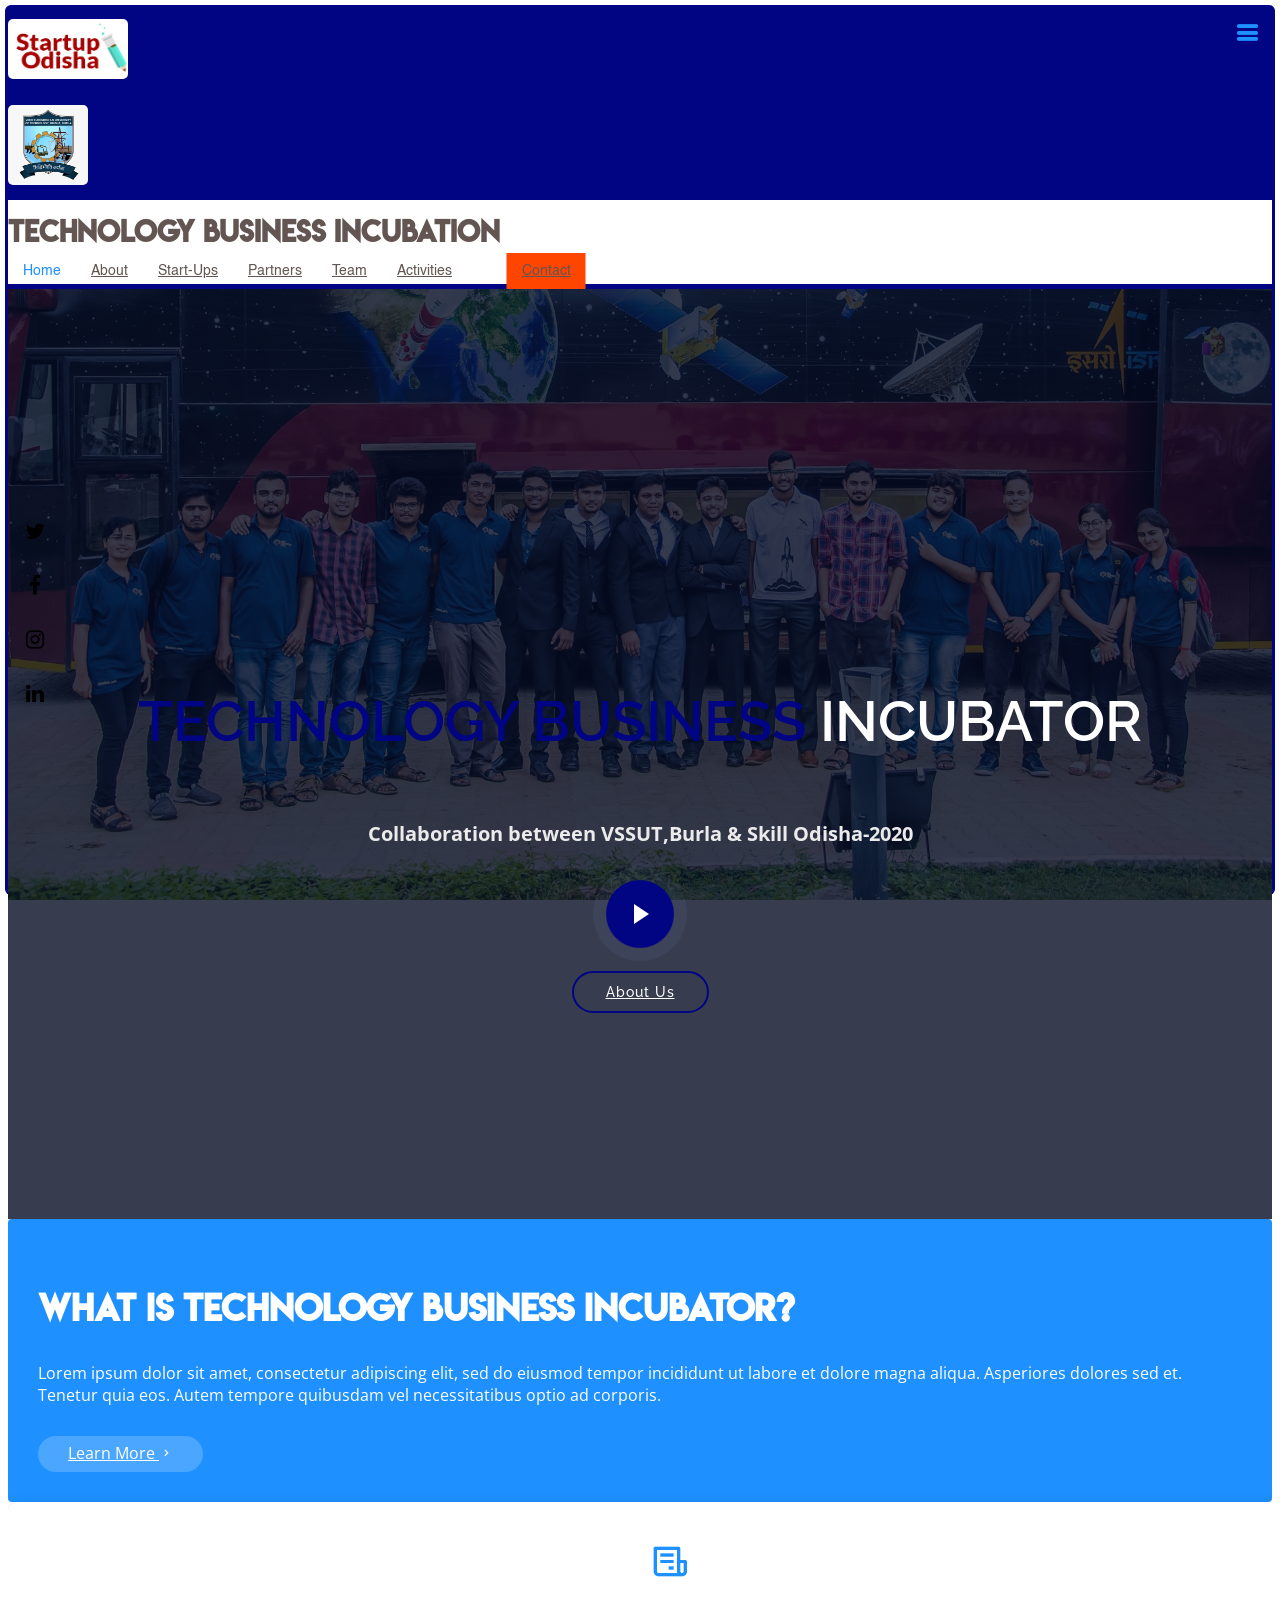
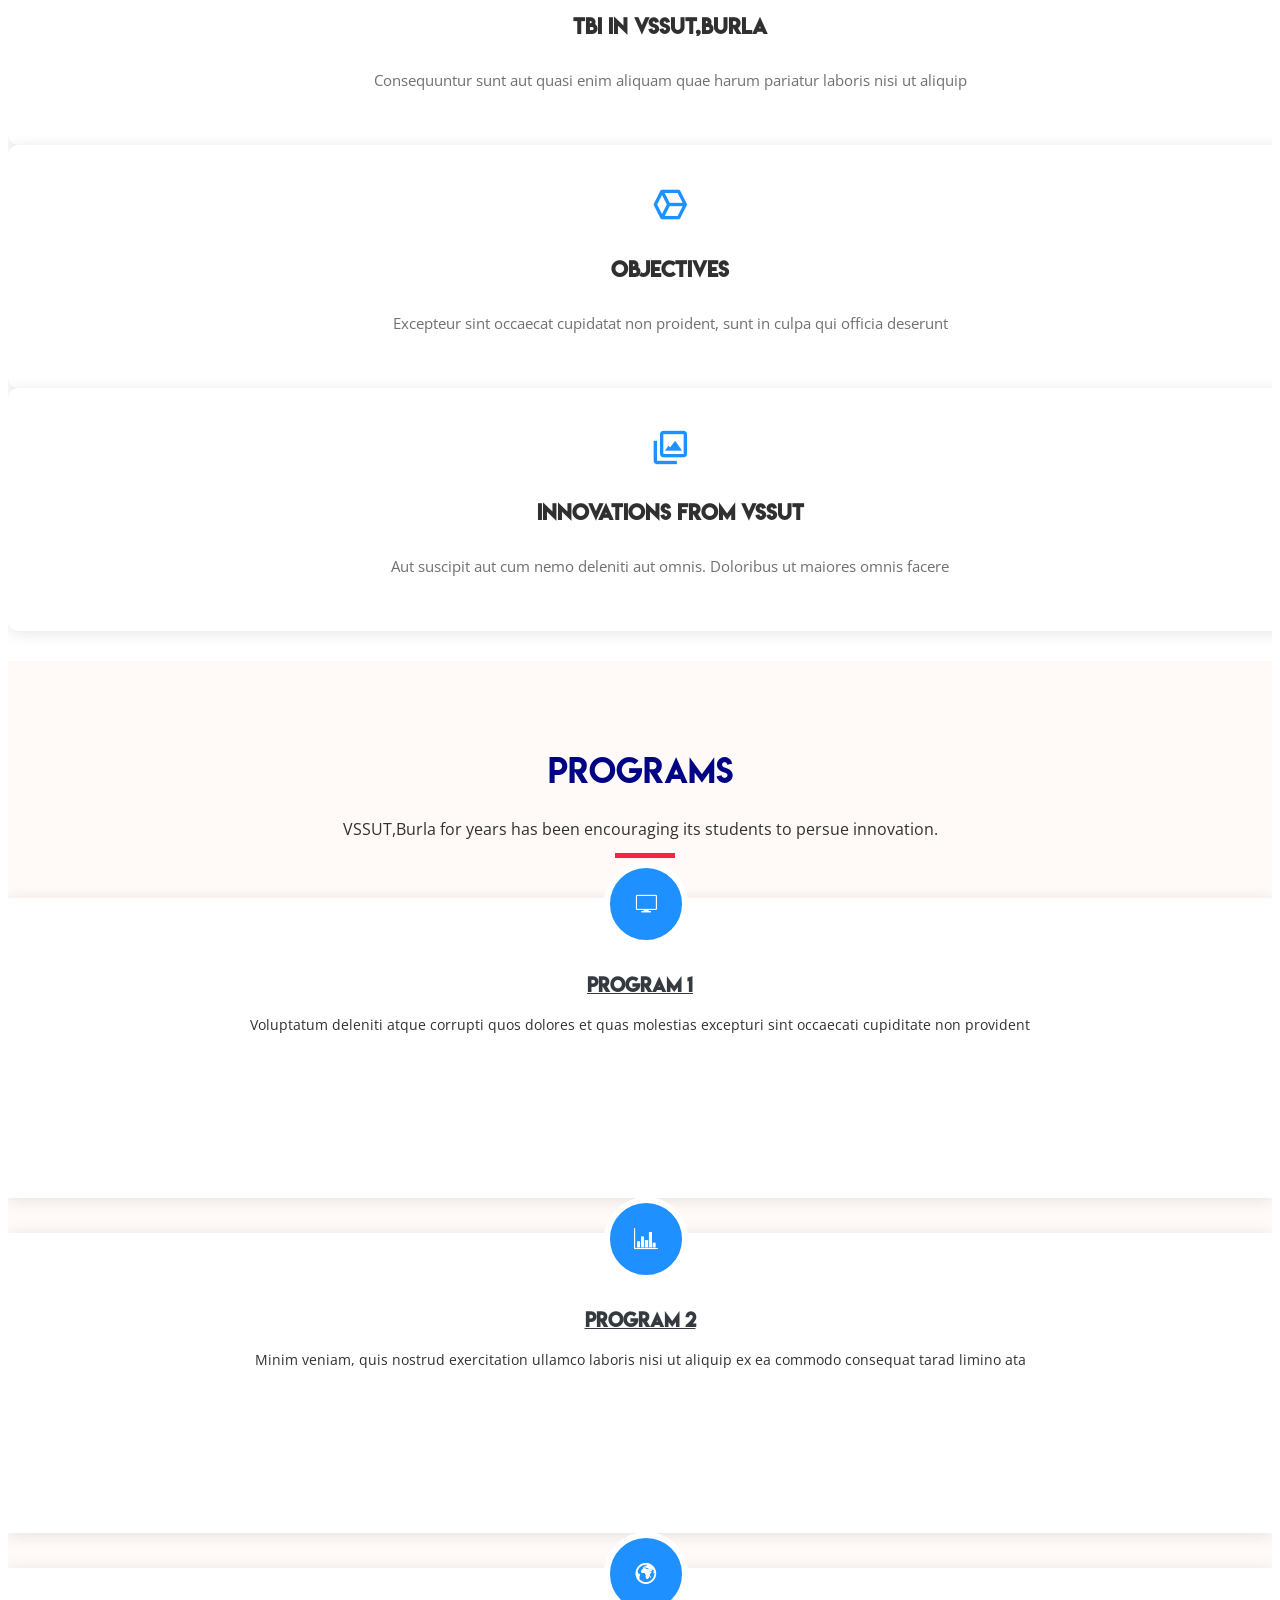
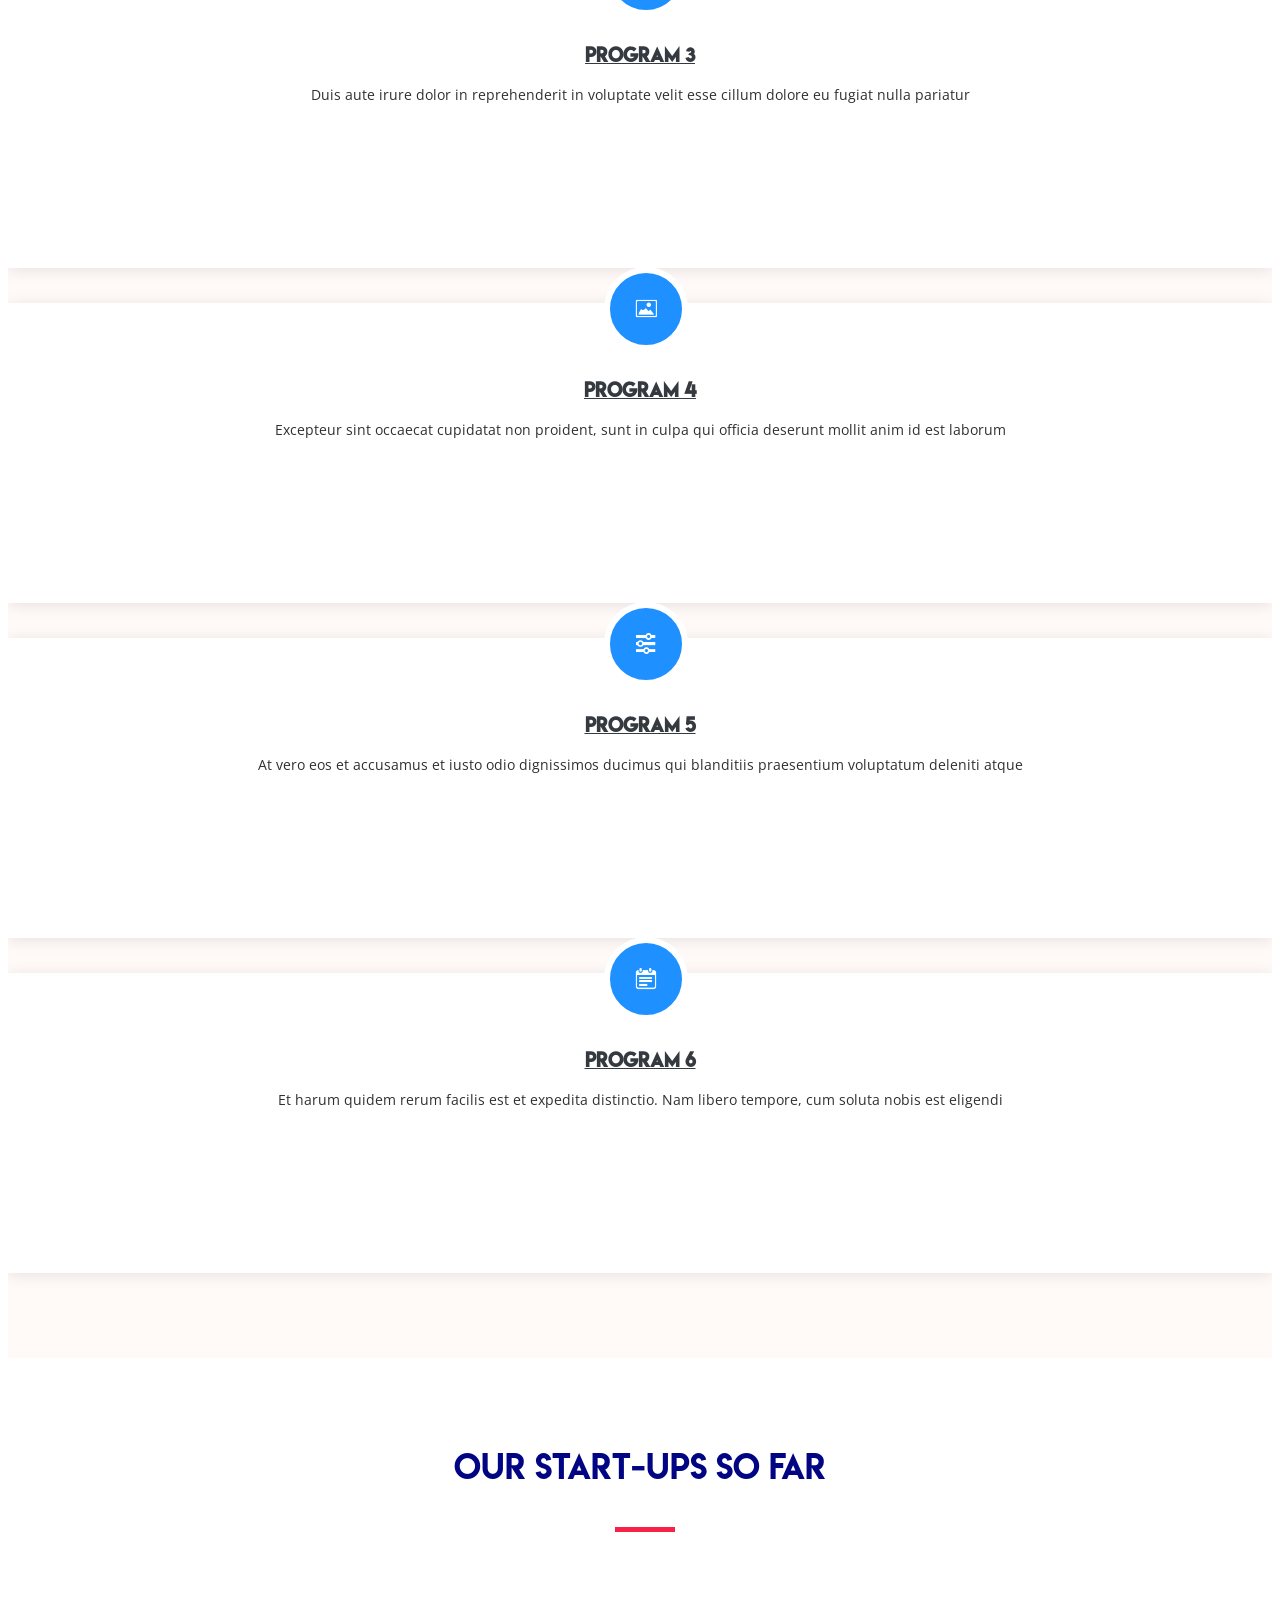
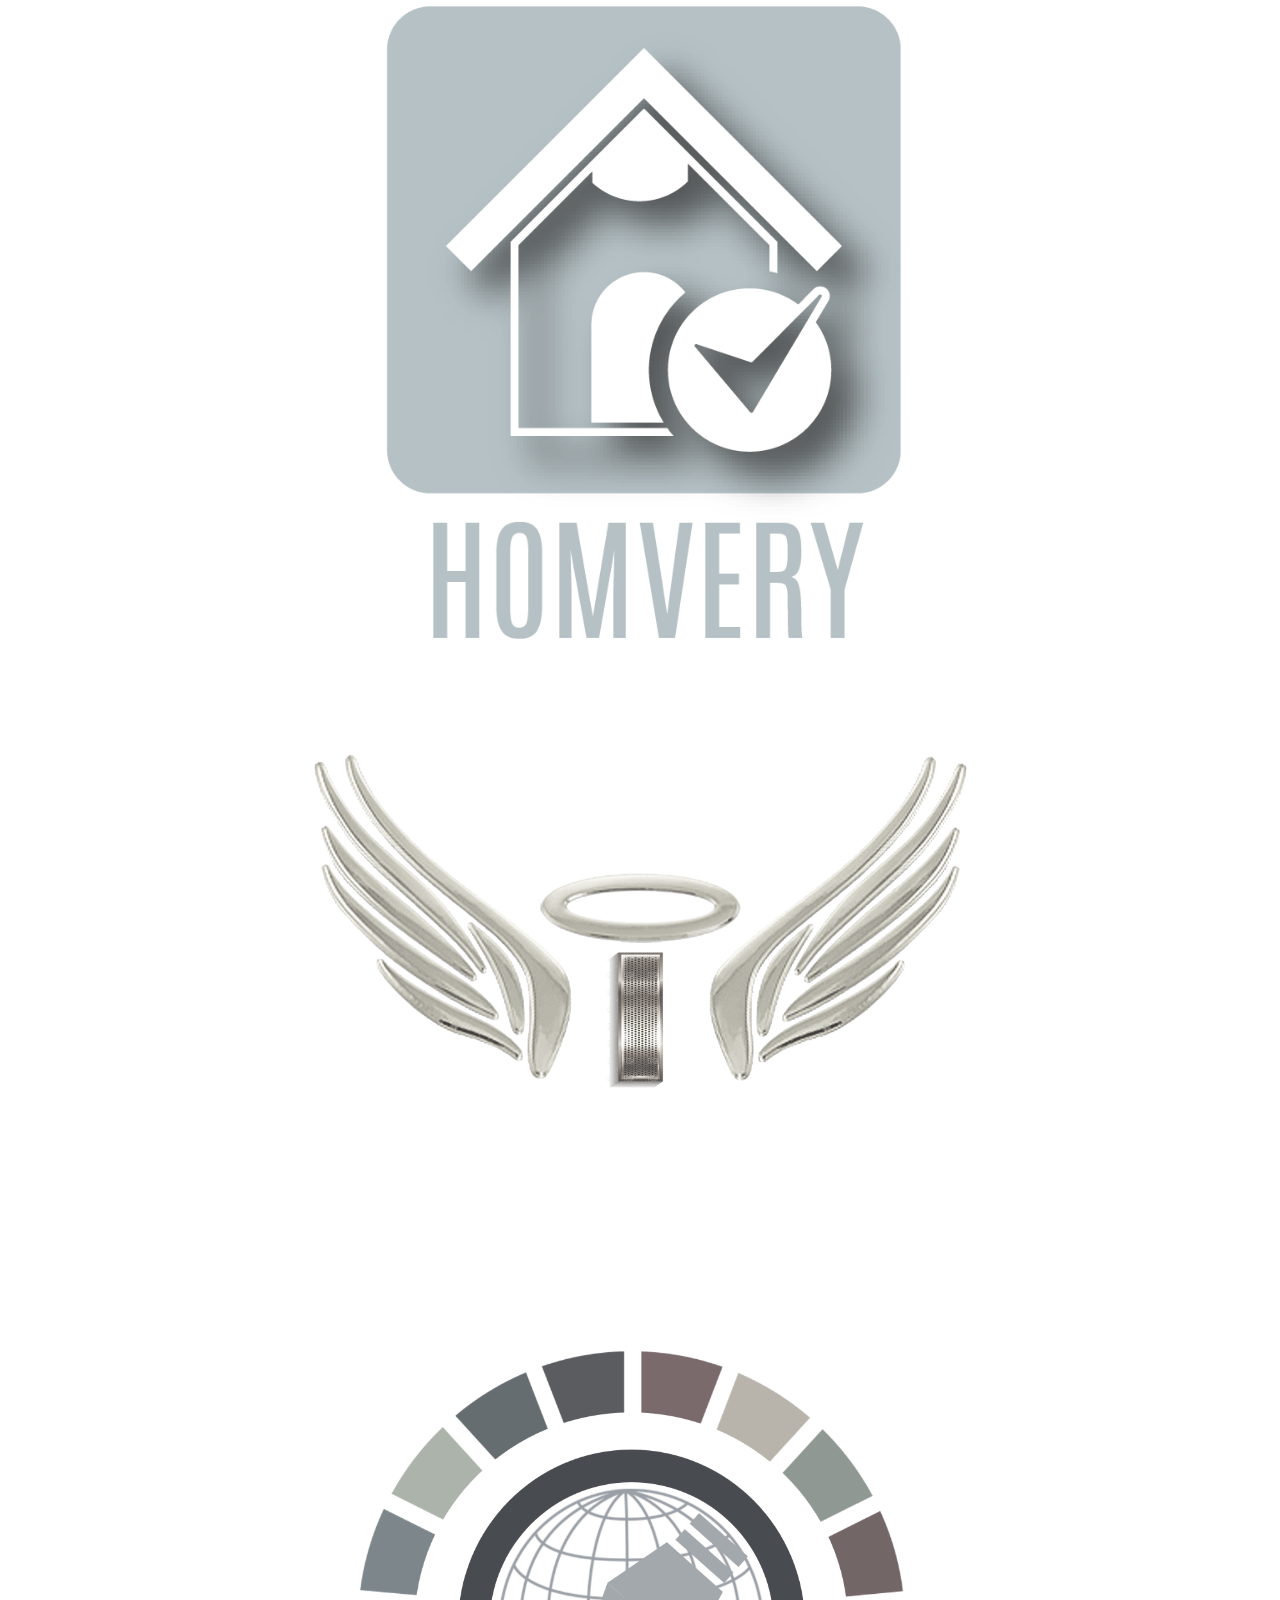
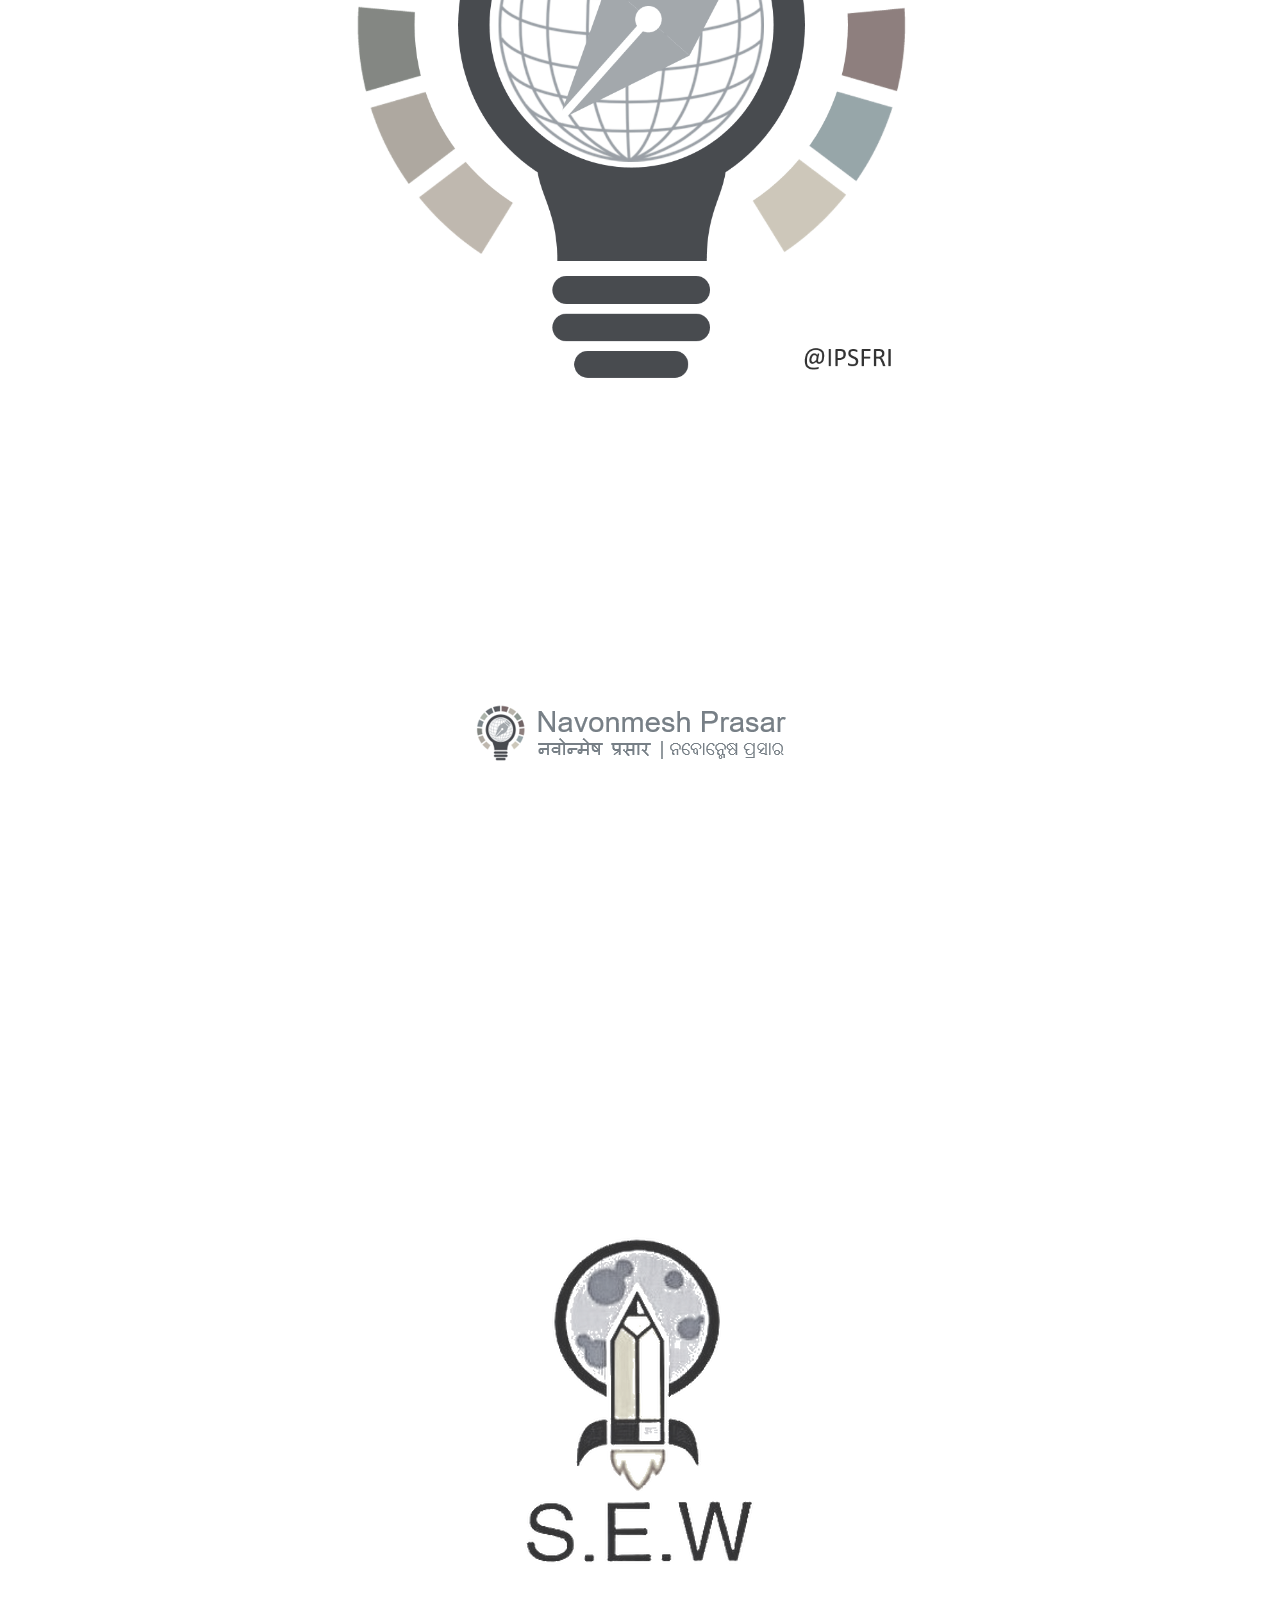
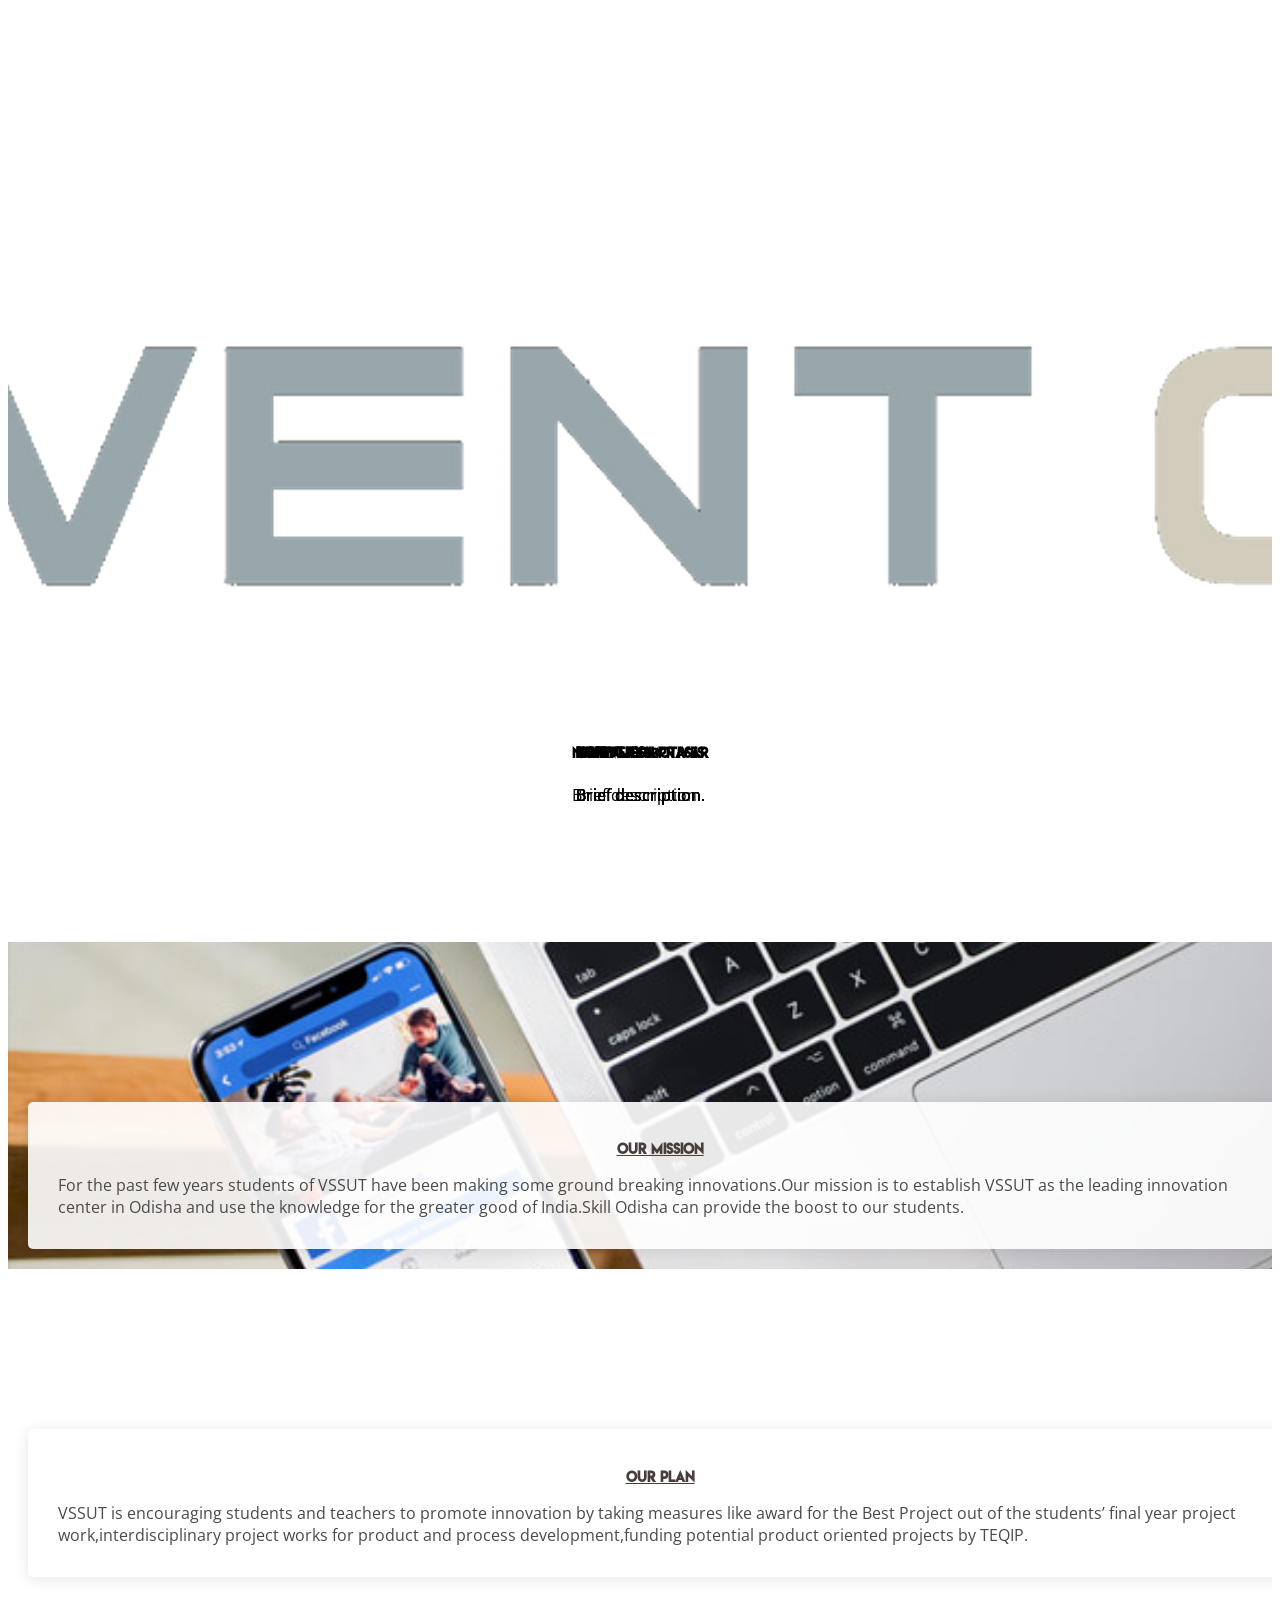
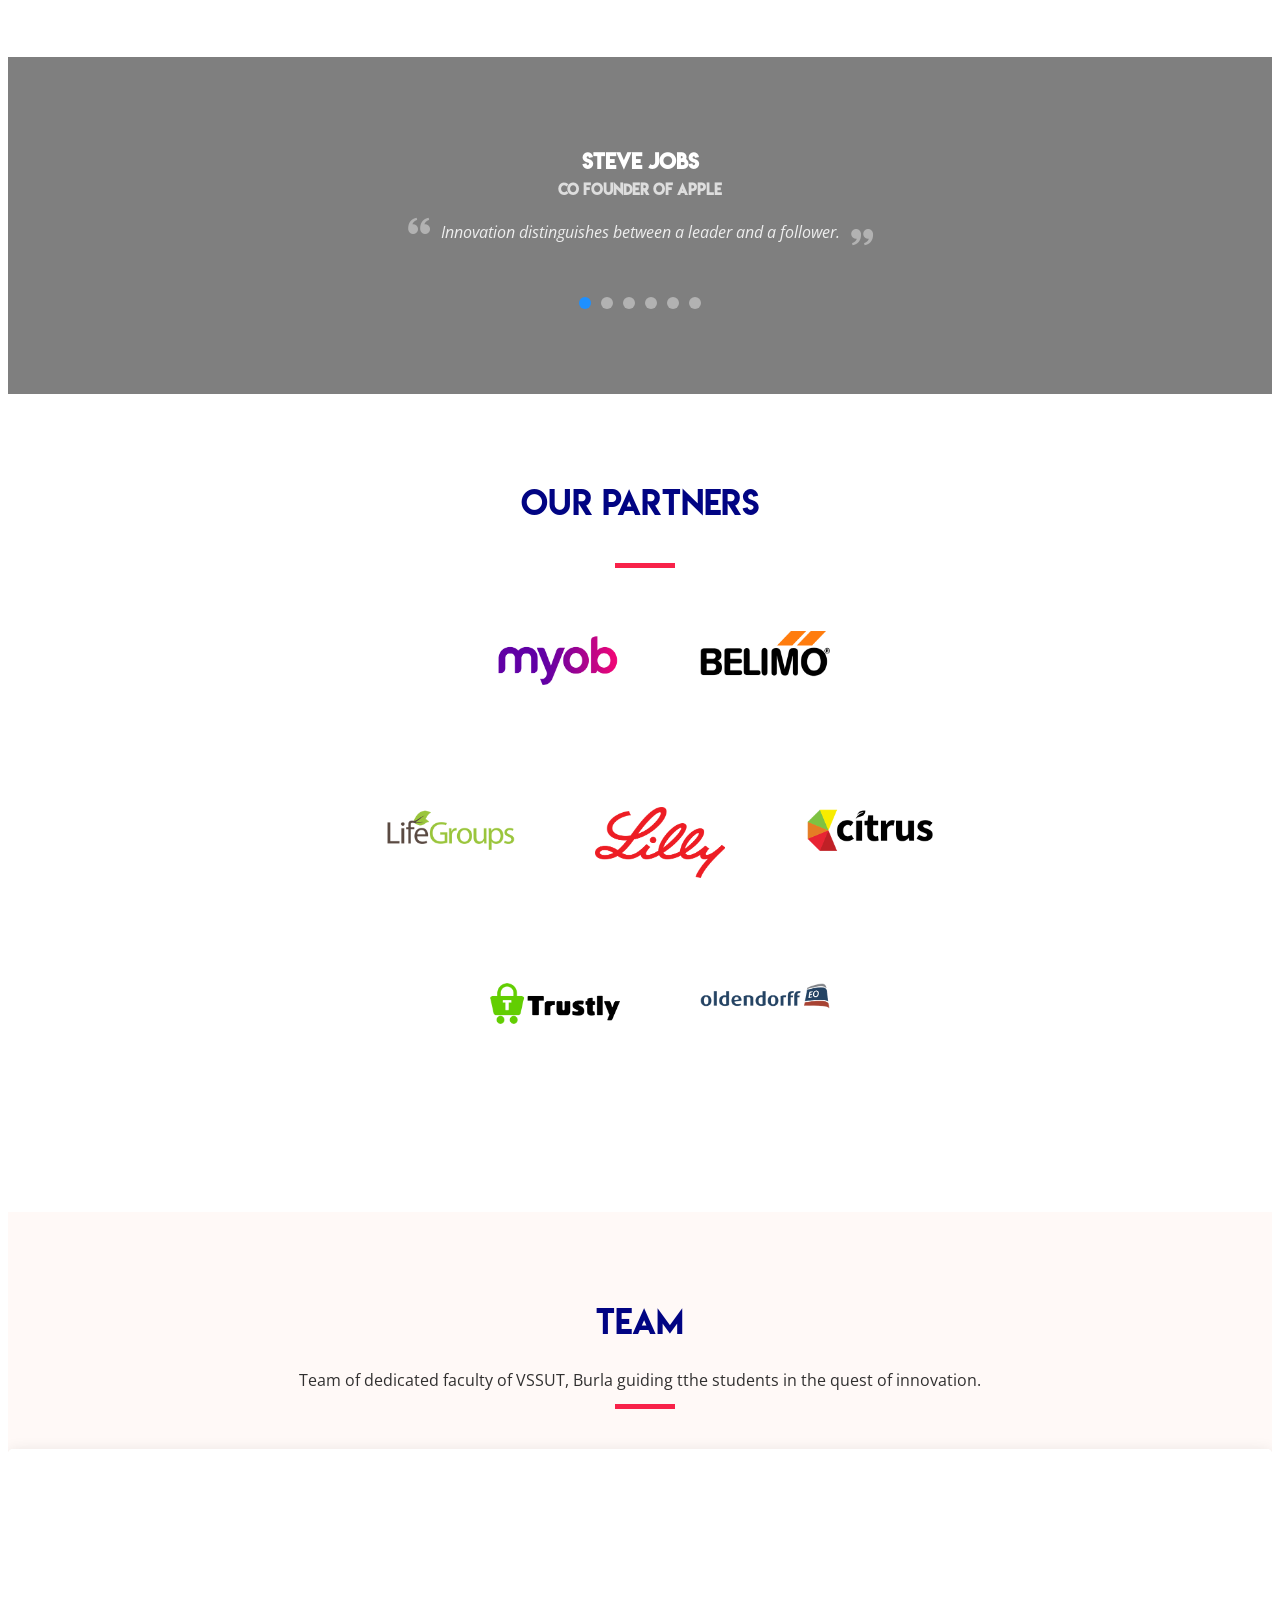
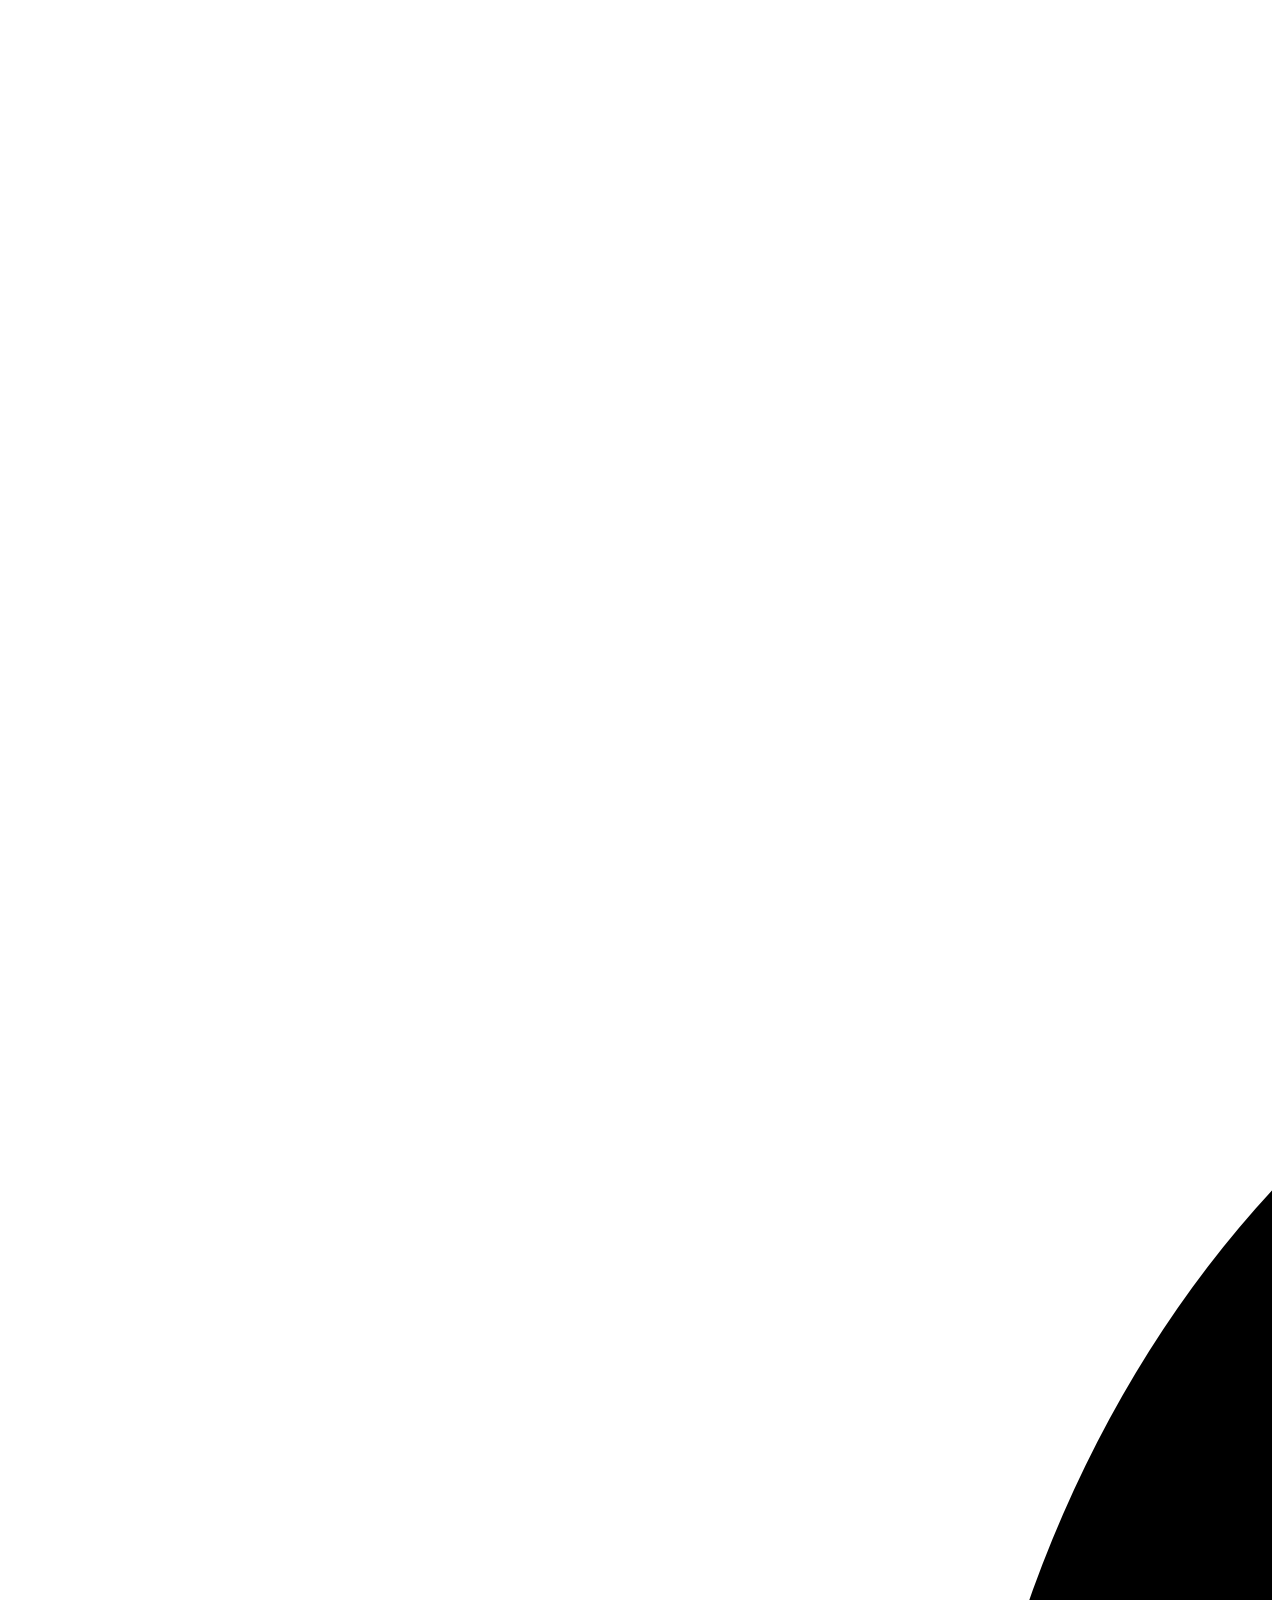
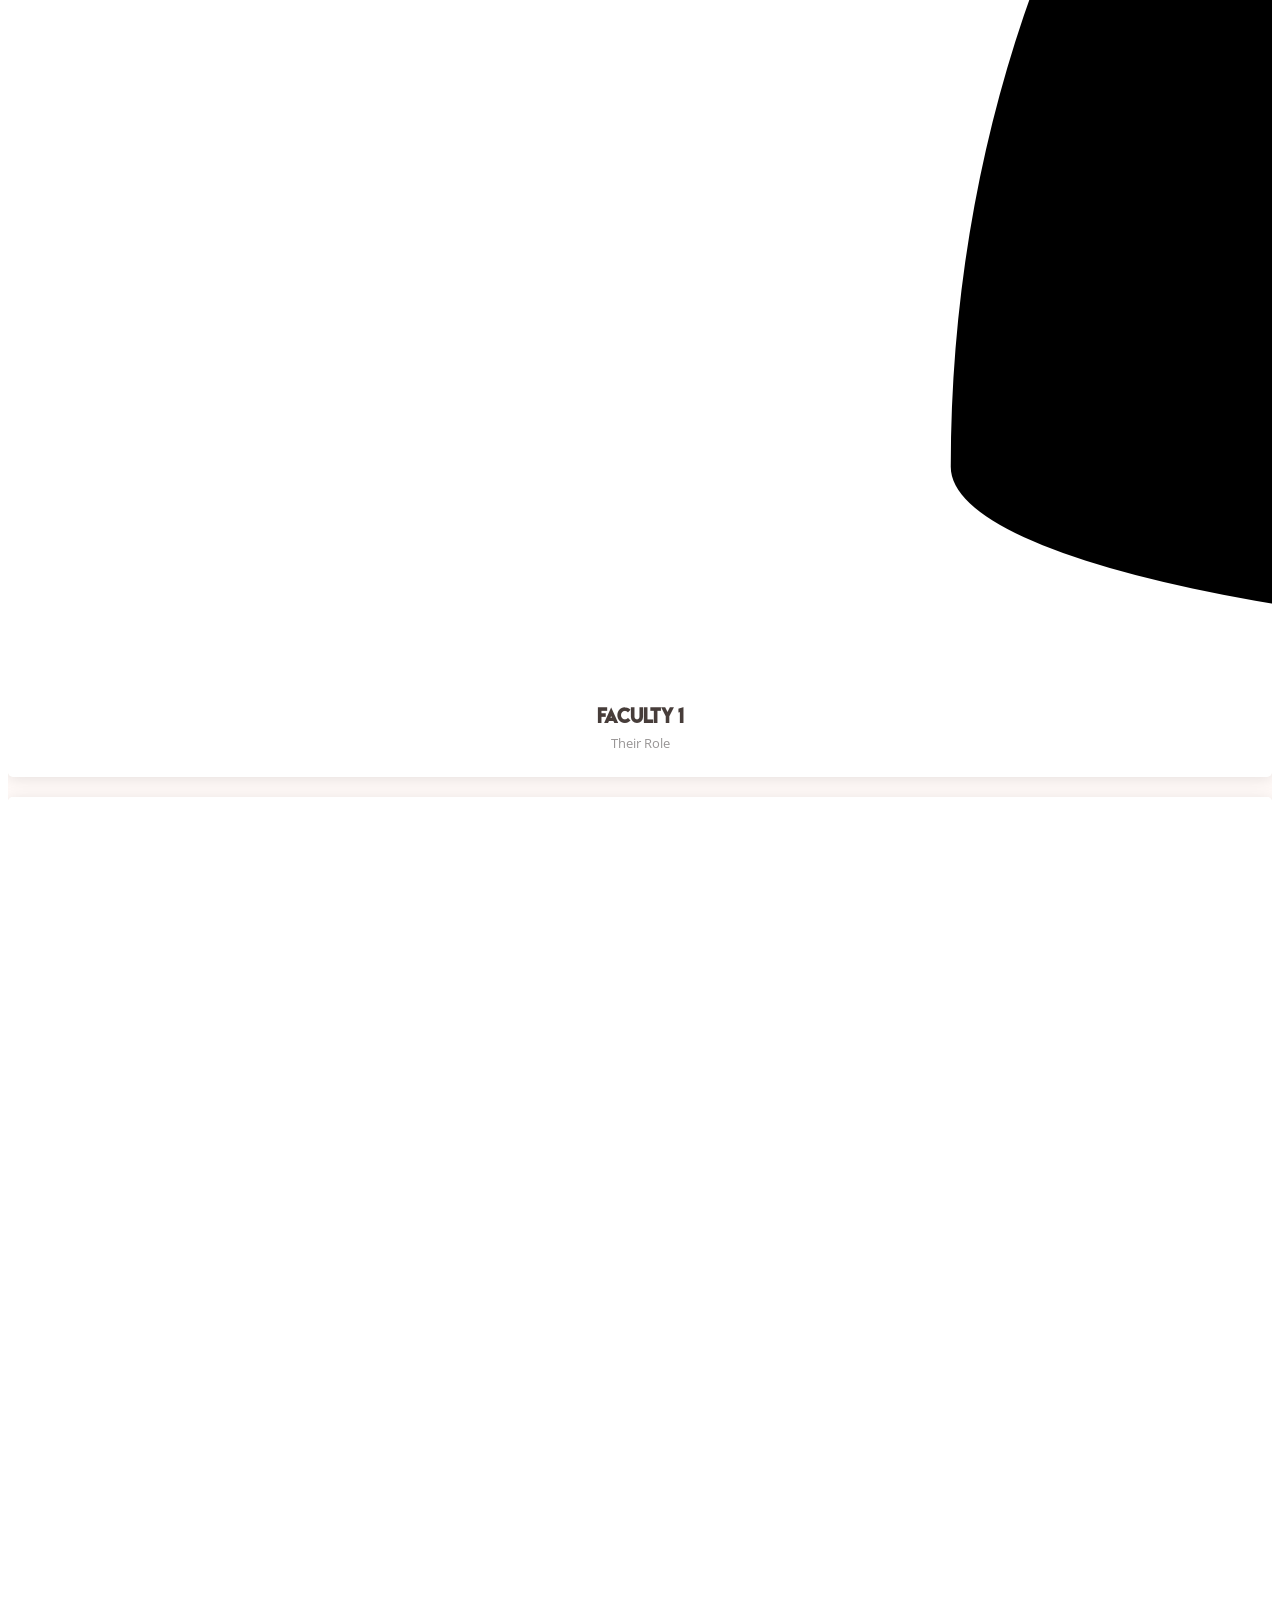
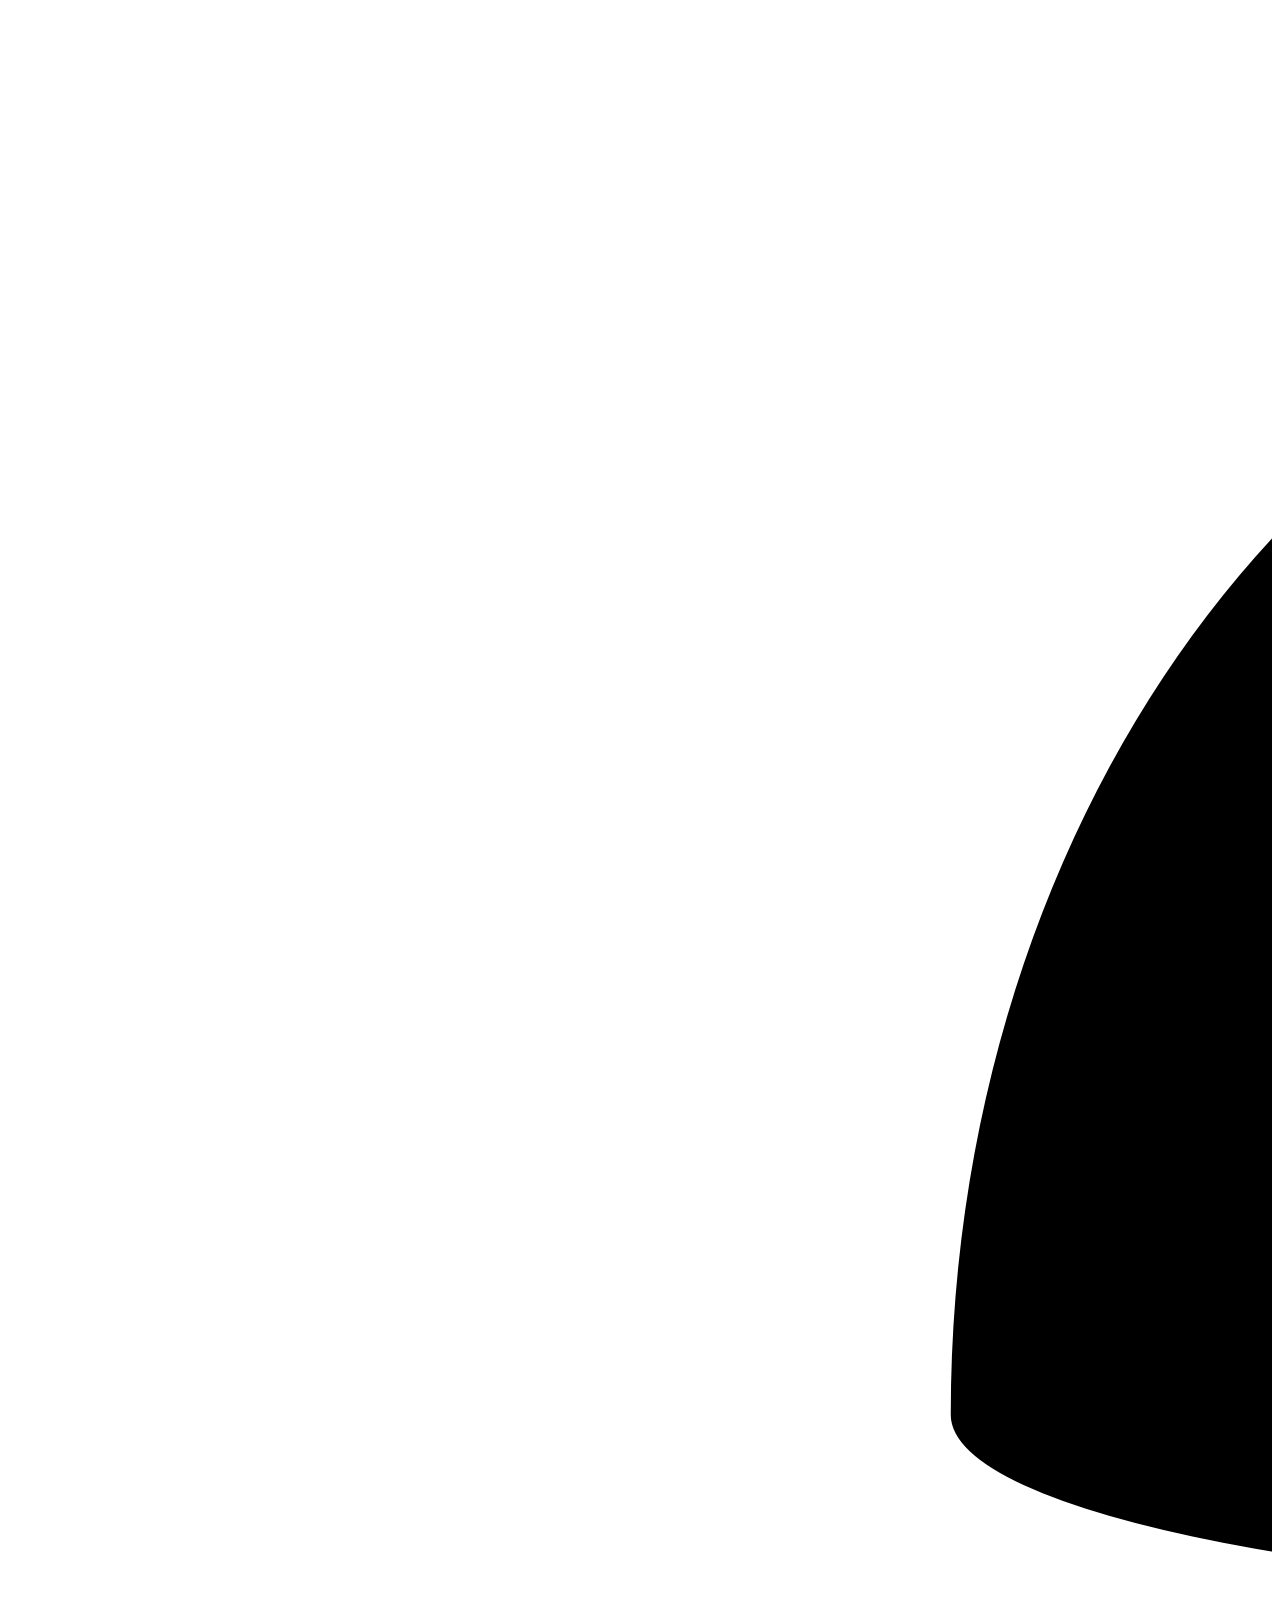
==== commit ae666199: "added a loader" ====
--- a/index.html
+++ b/index.html
@@ -42,7 +42,7 @@
 
 <body>
     <div id="preloader" style="display: block;" class="contain">
-        <img src="loader/gif-preloader-11.gif" style="position: fixed;top: 50%;left: 50%;transform: translate(-50%,-50%);height: 250px;width: 334px" class="img-fluid">
+        <img src="loader/gif-preloader-11-min.gif" style="position: fixed;top: 50%;left: 50%;transform: translate(-50%,-50%);height: 250px;width: 334px" class="img-fluid">
      </div>
 
   <!-- ======= Top Bar ======= -->
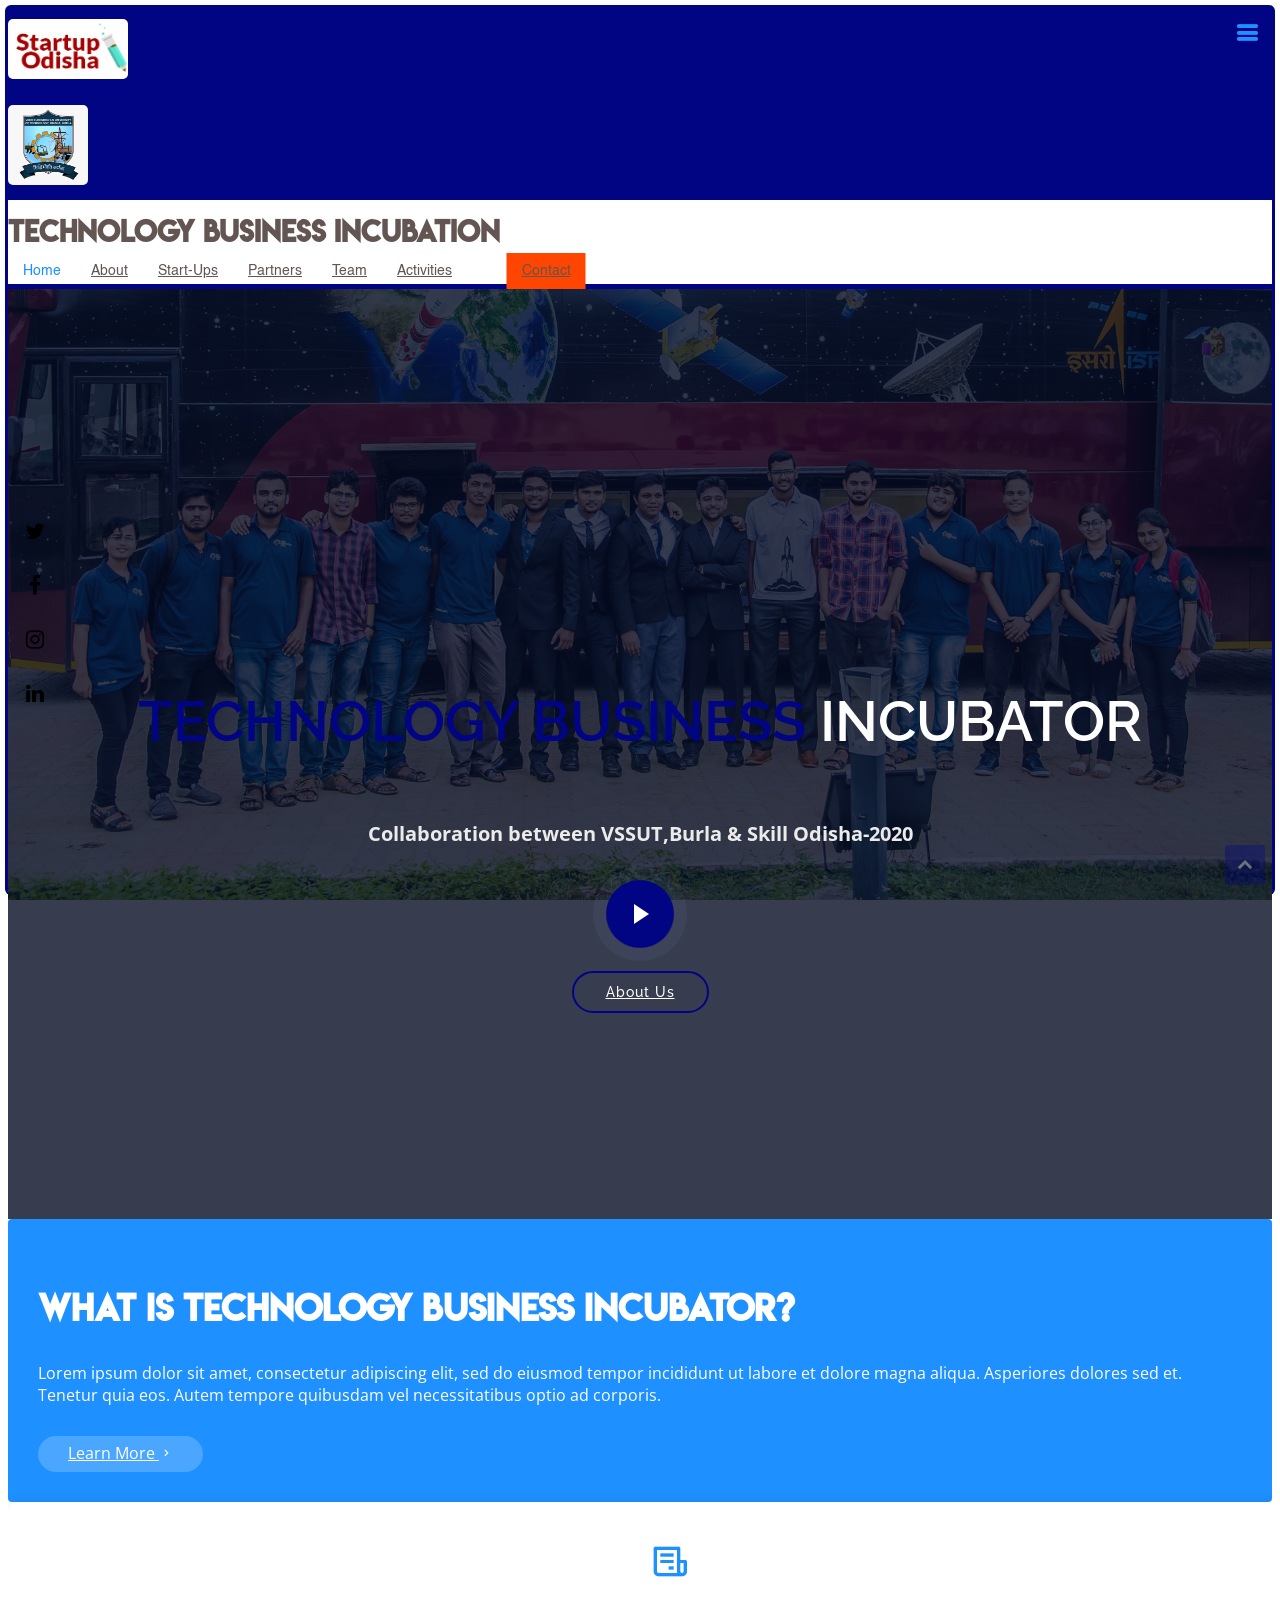
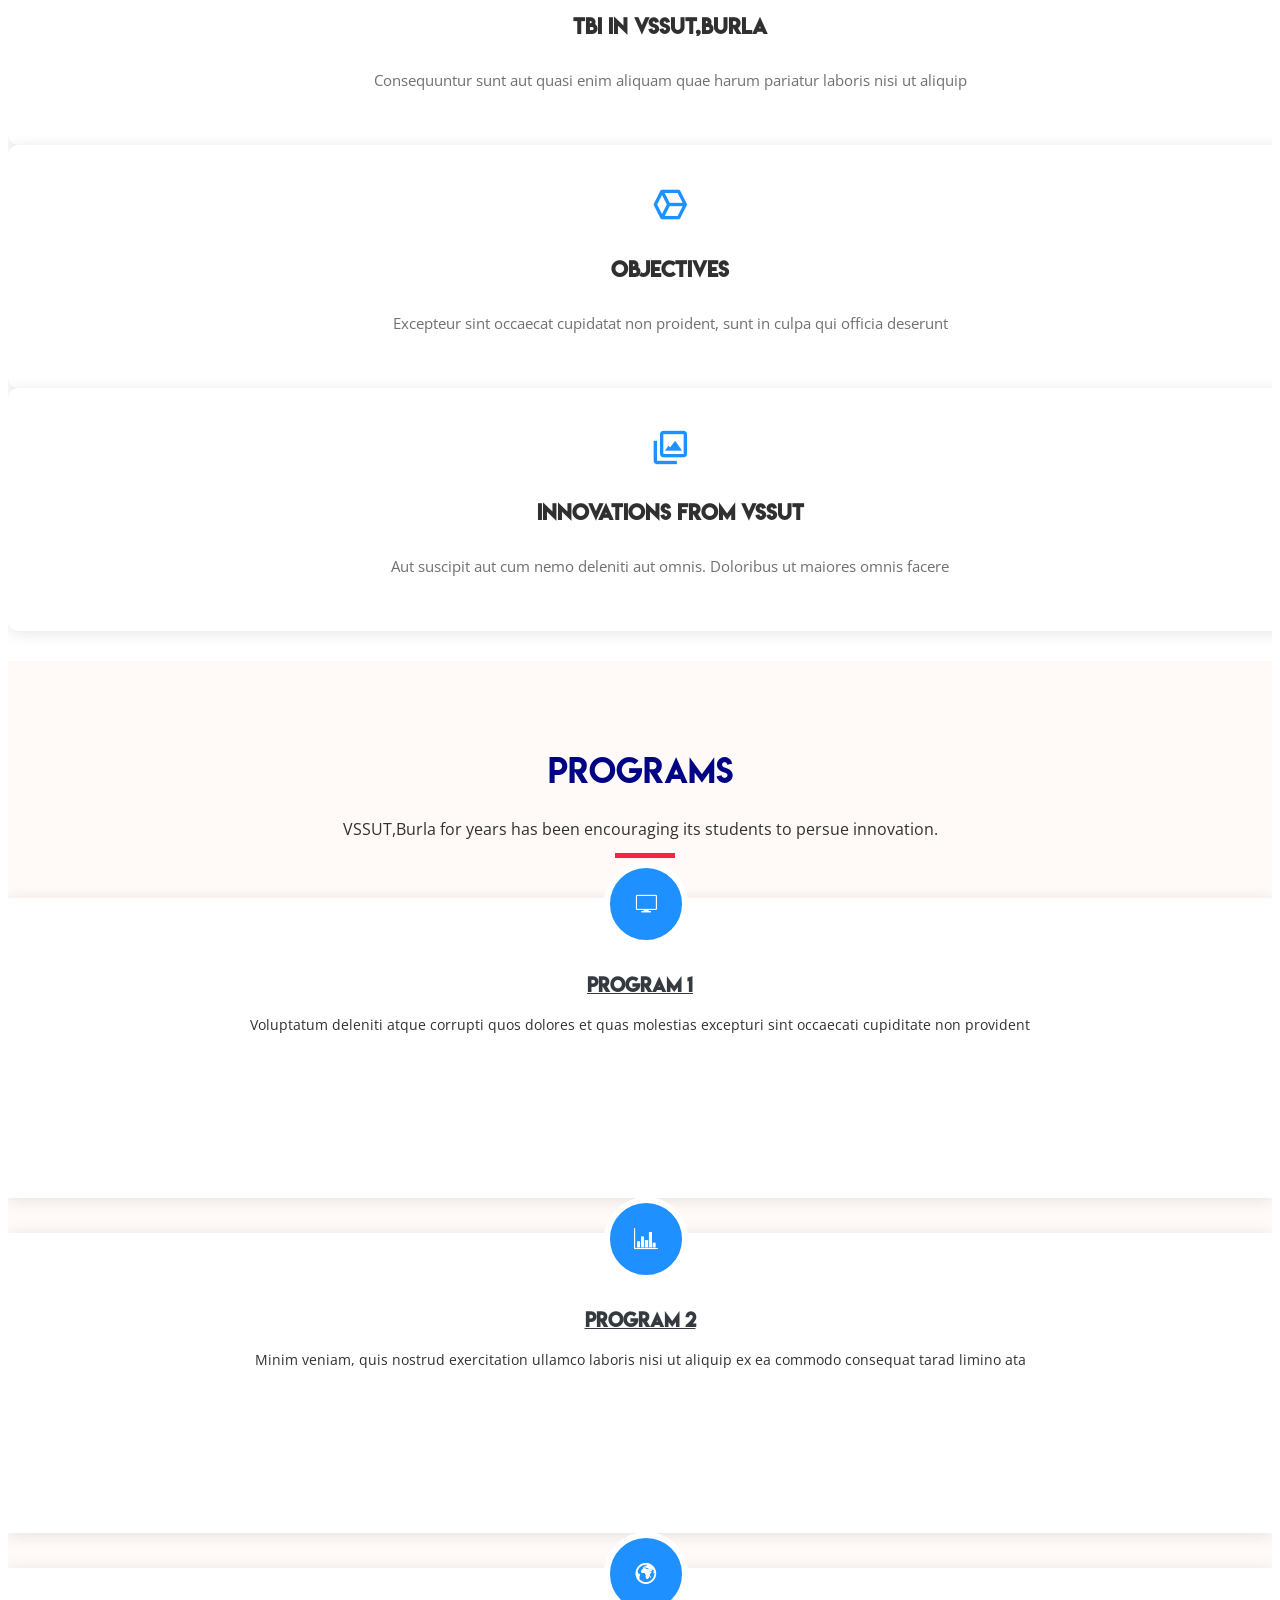
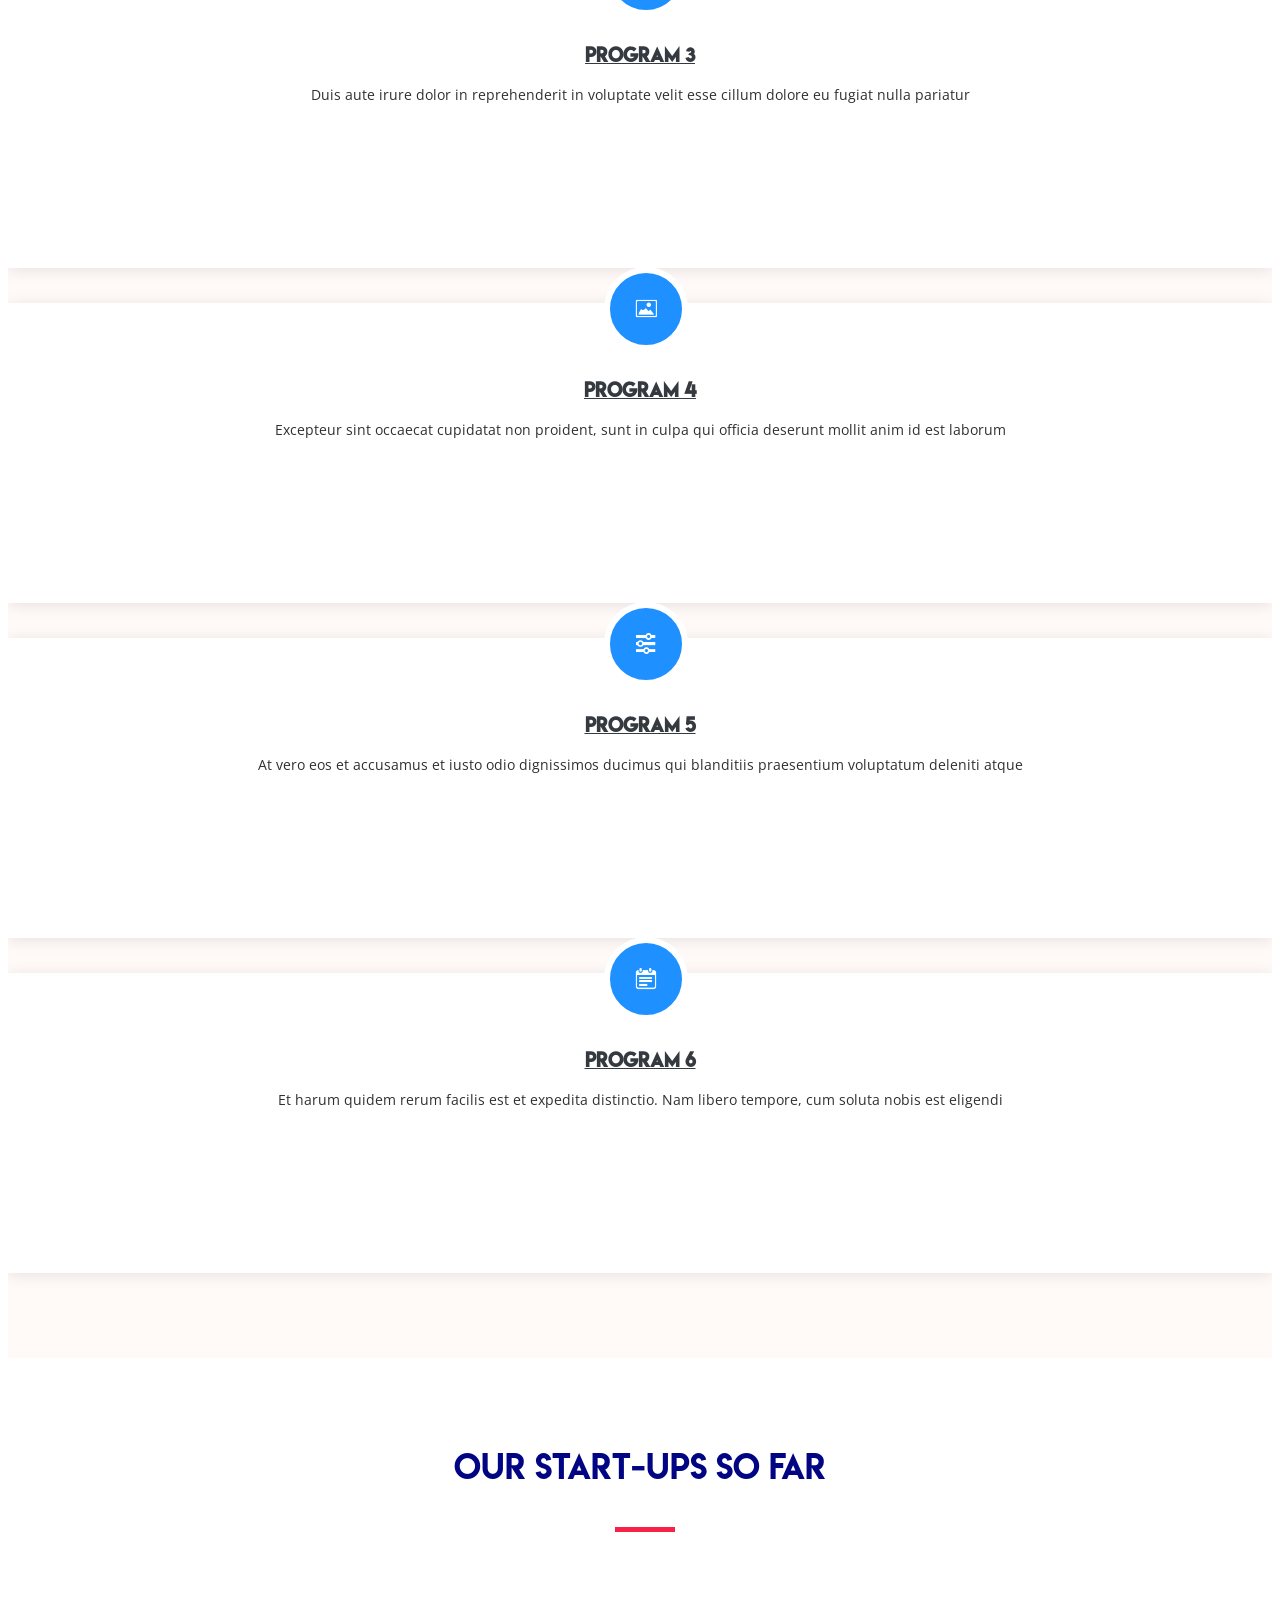
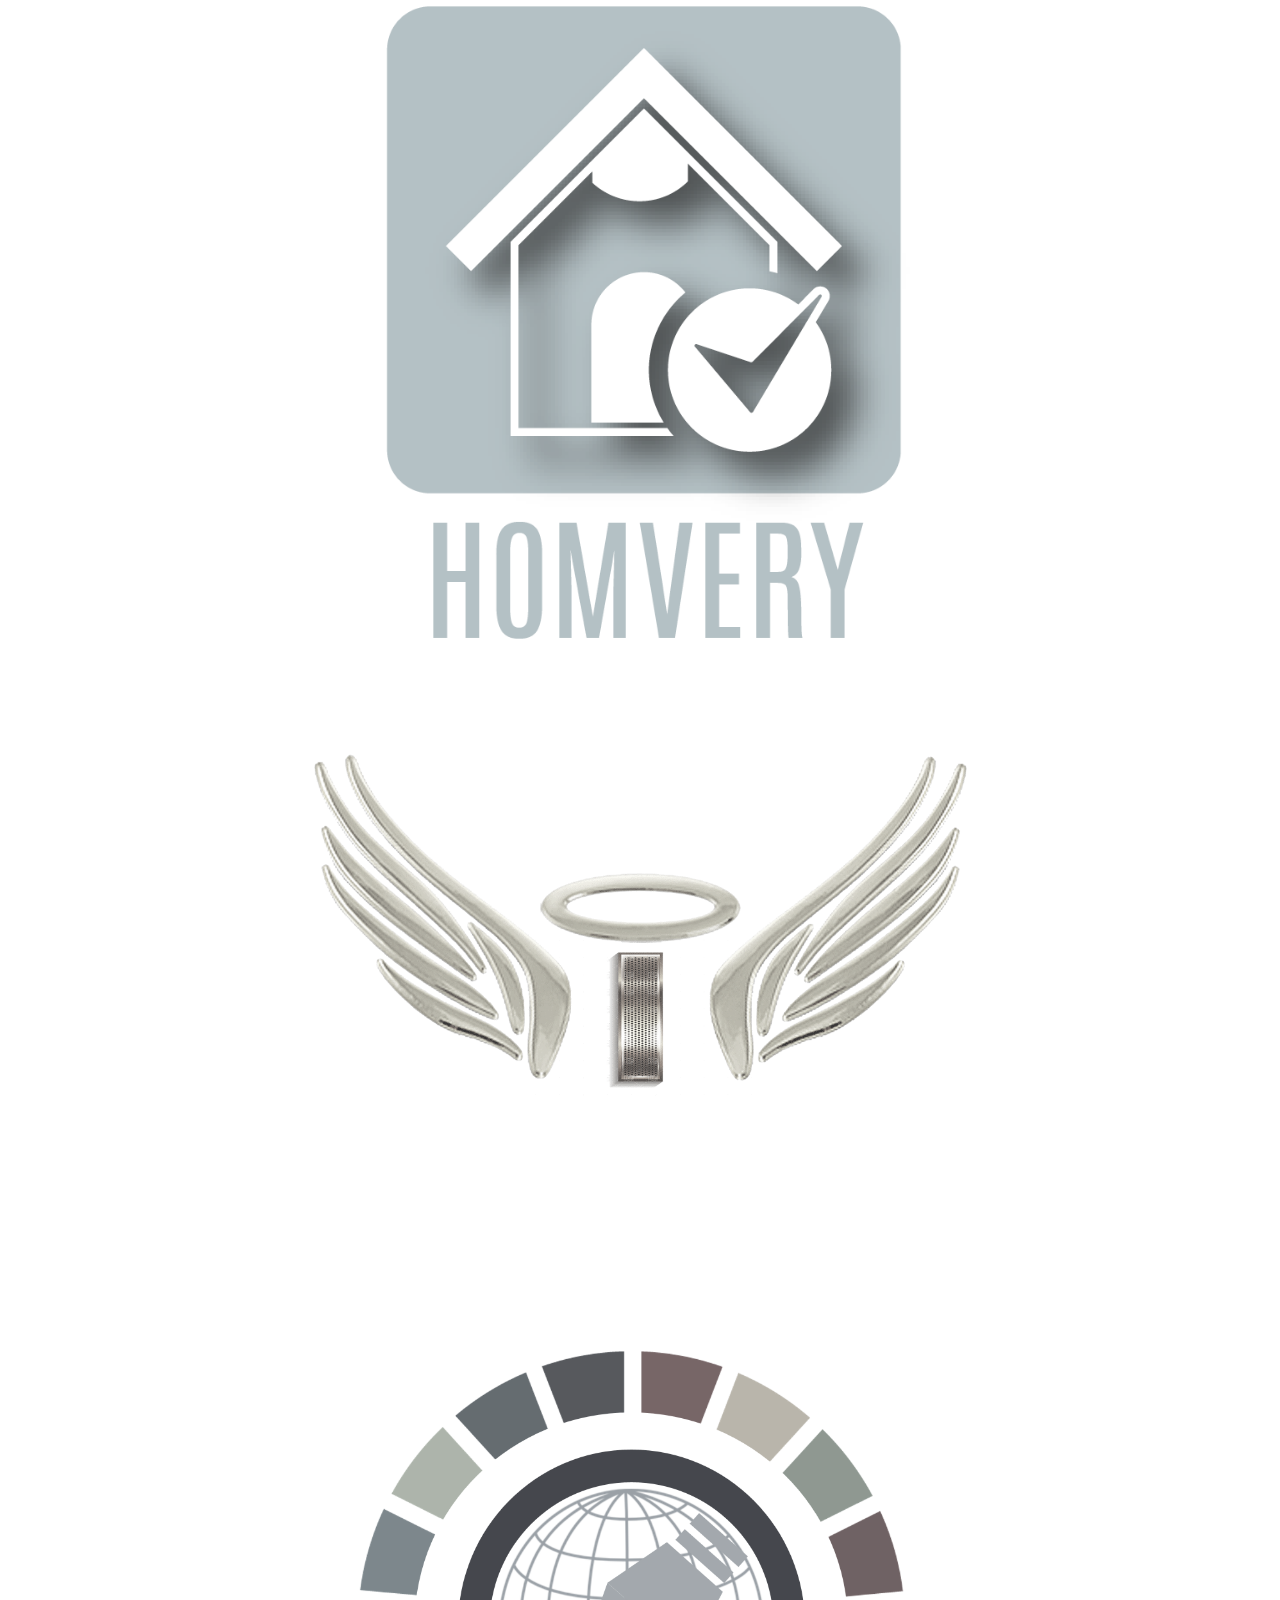
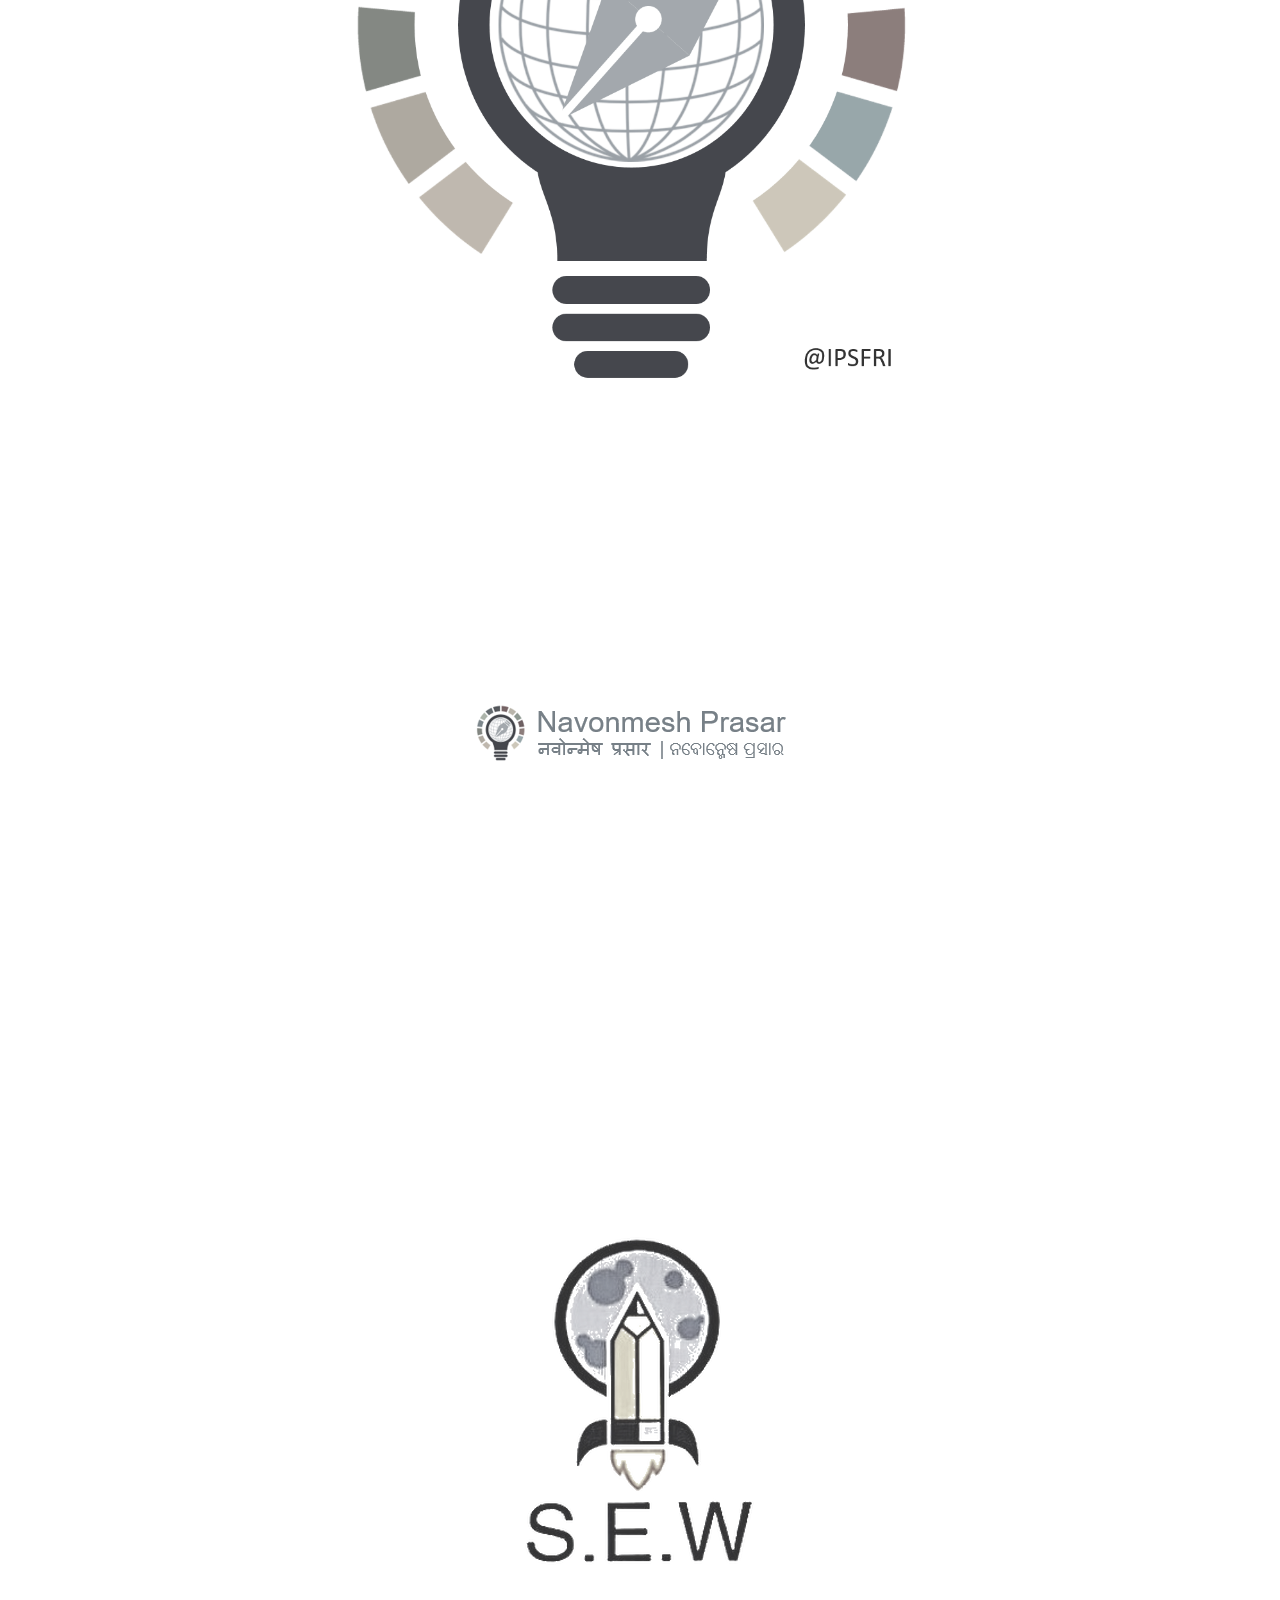
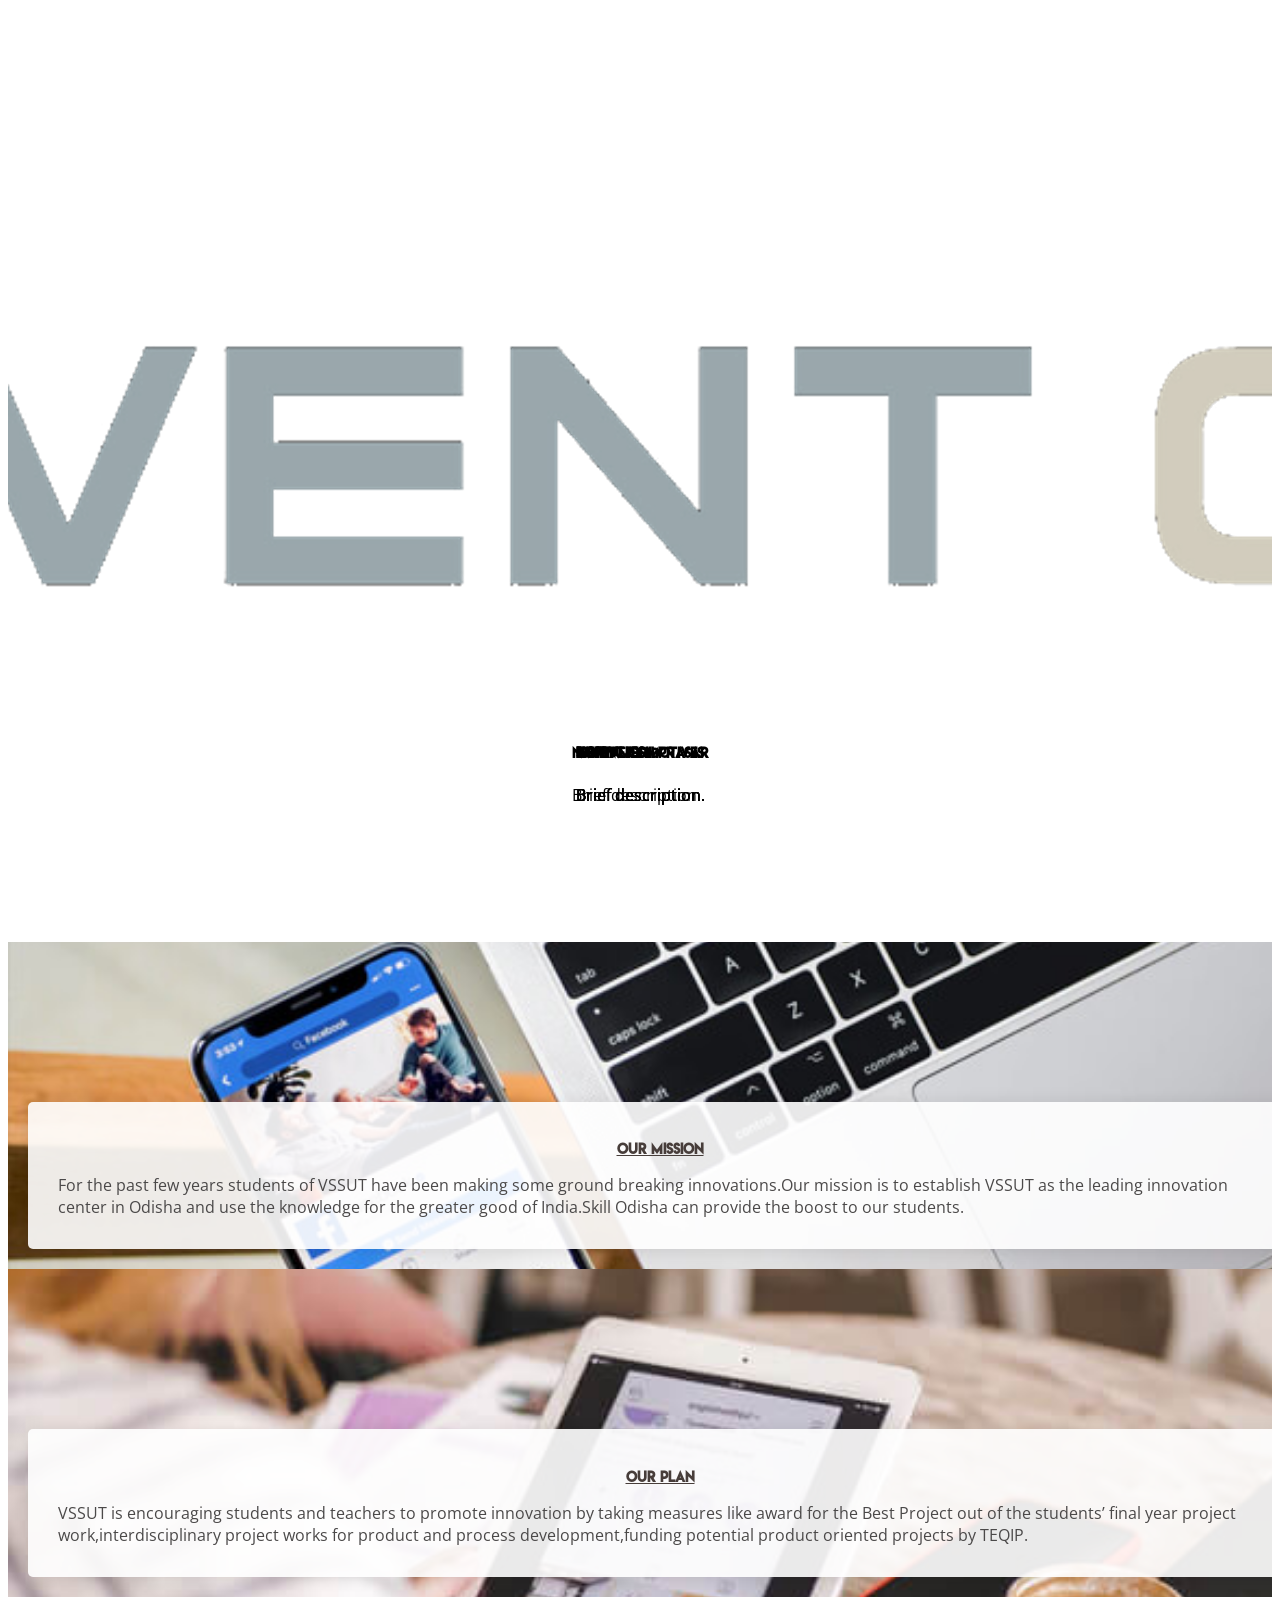
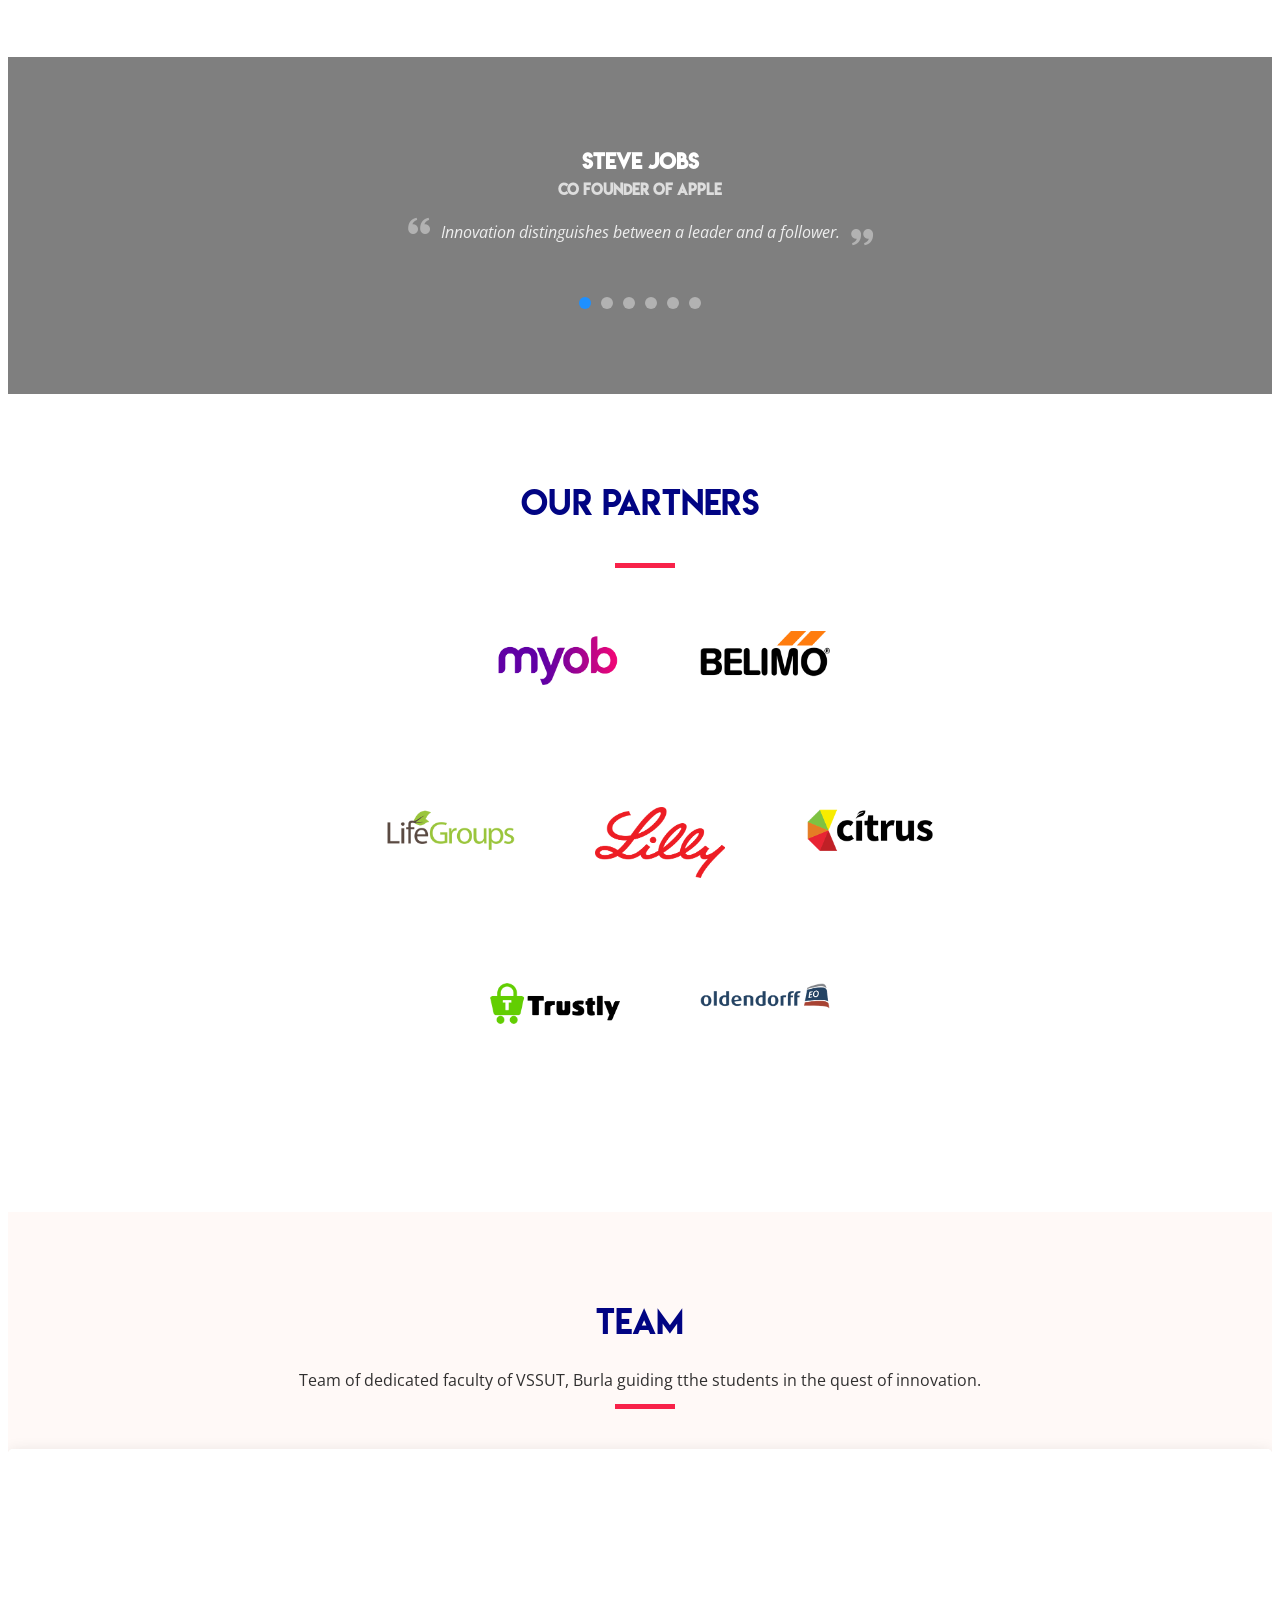
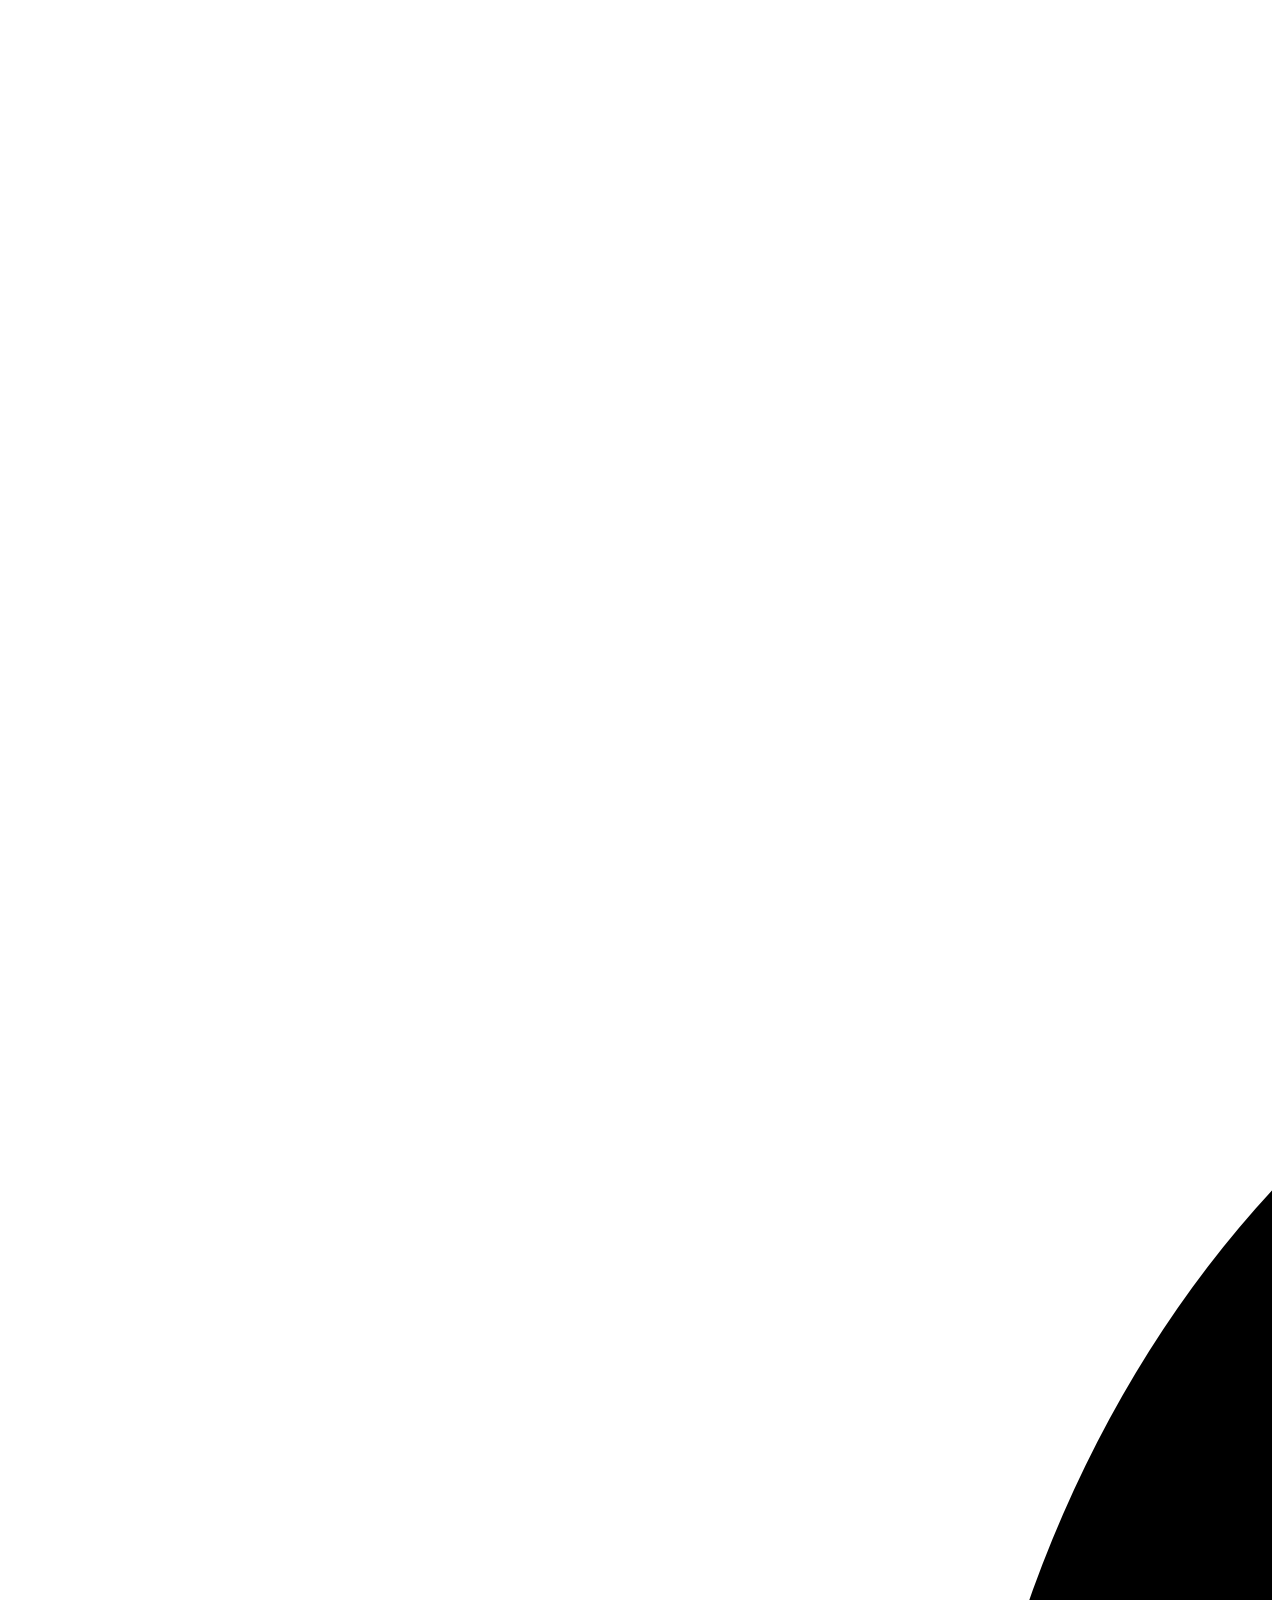
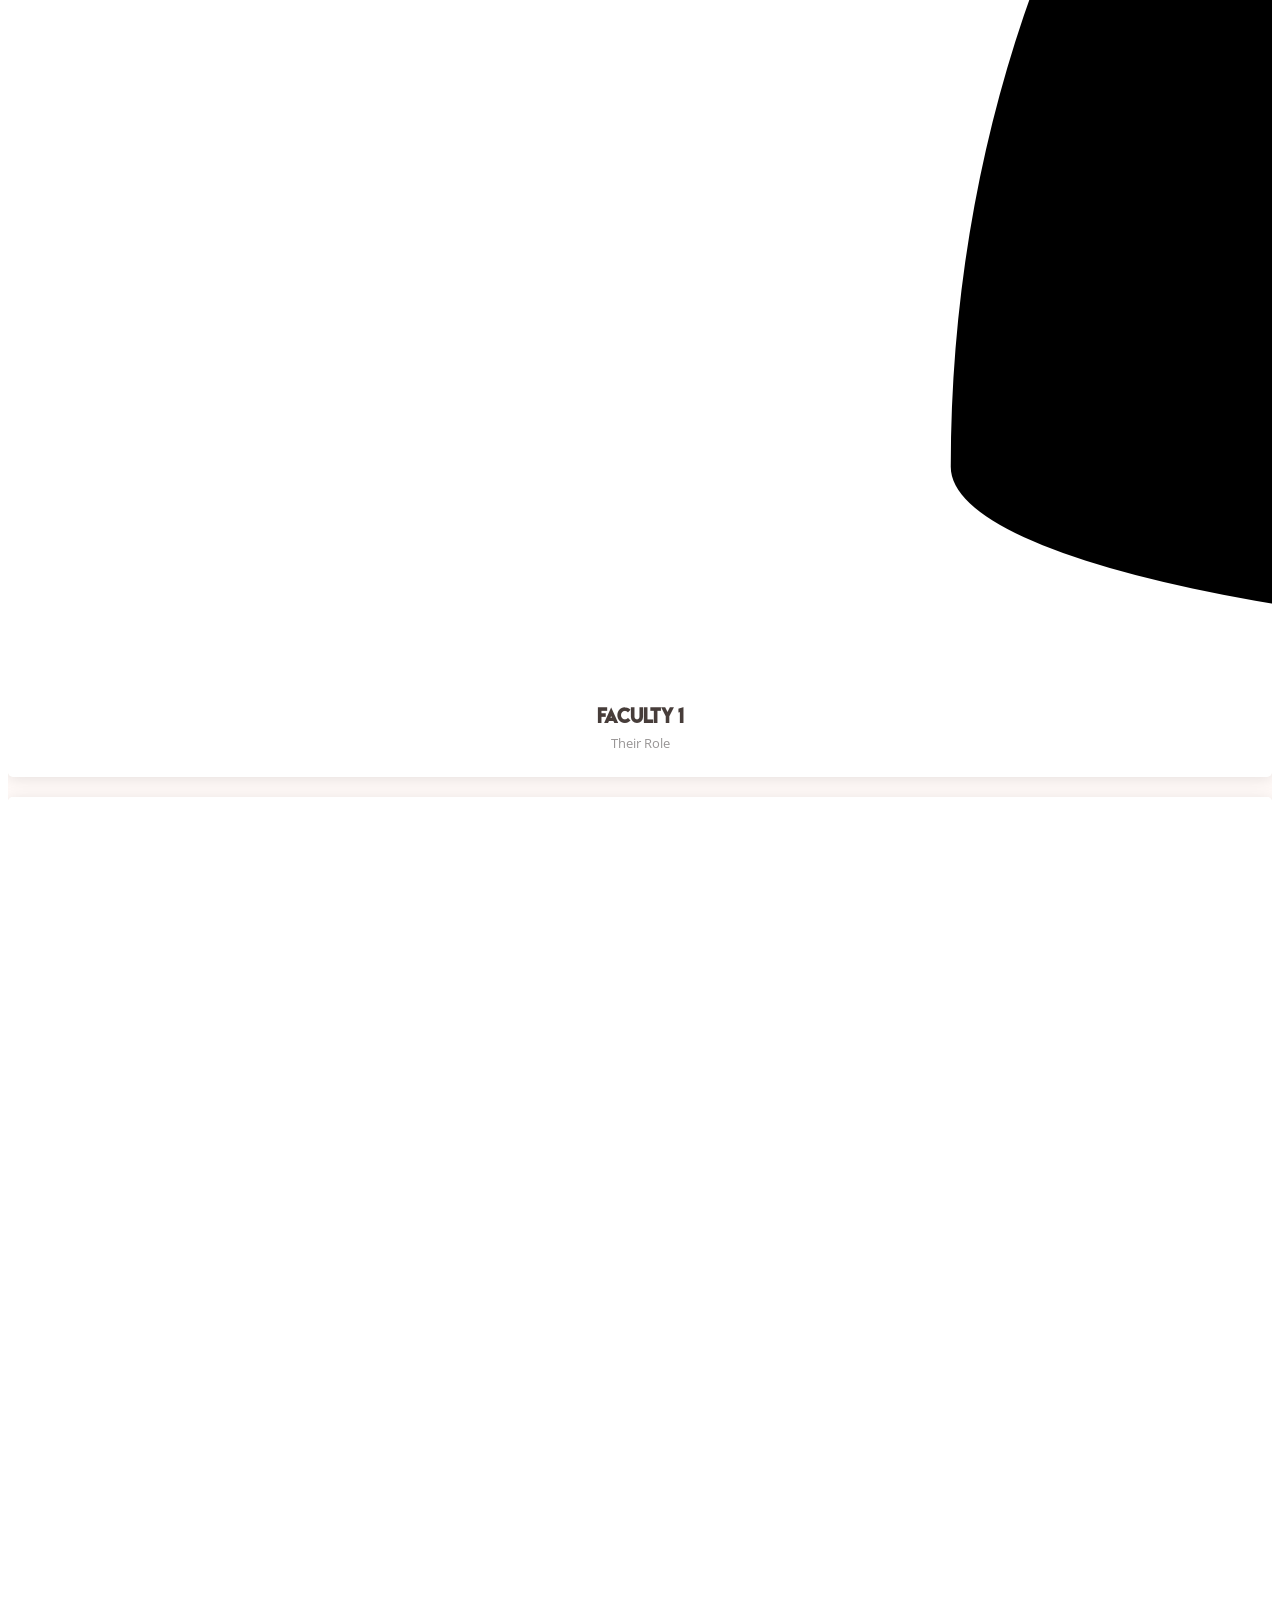
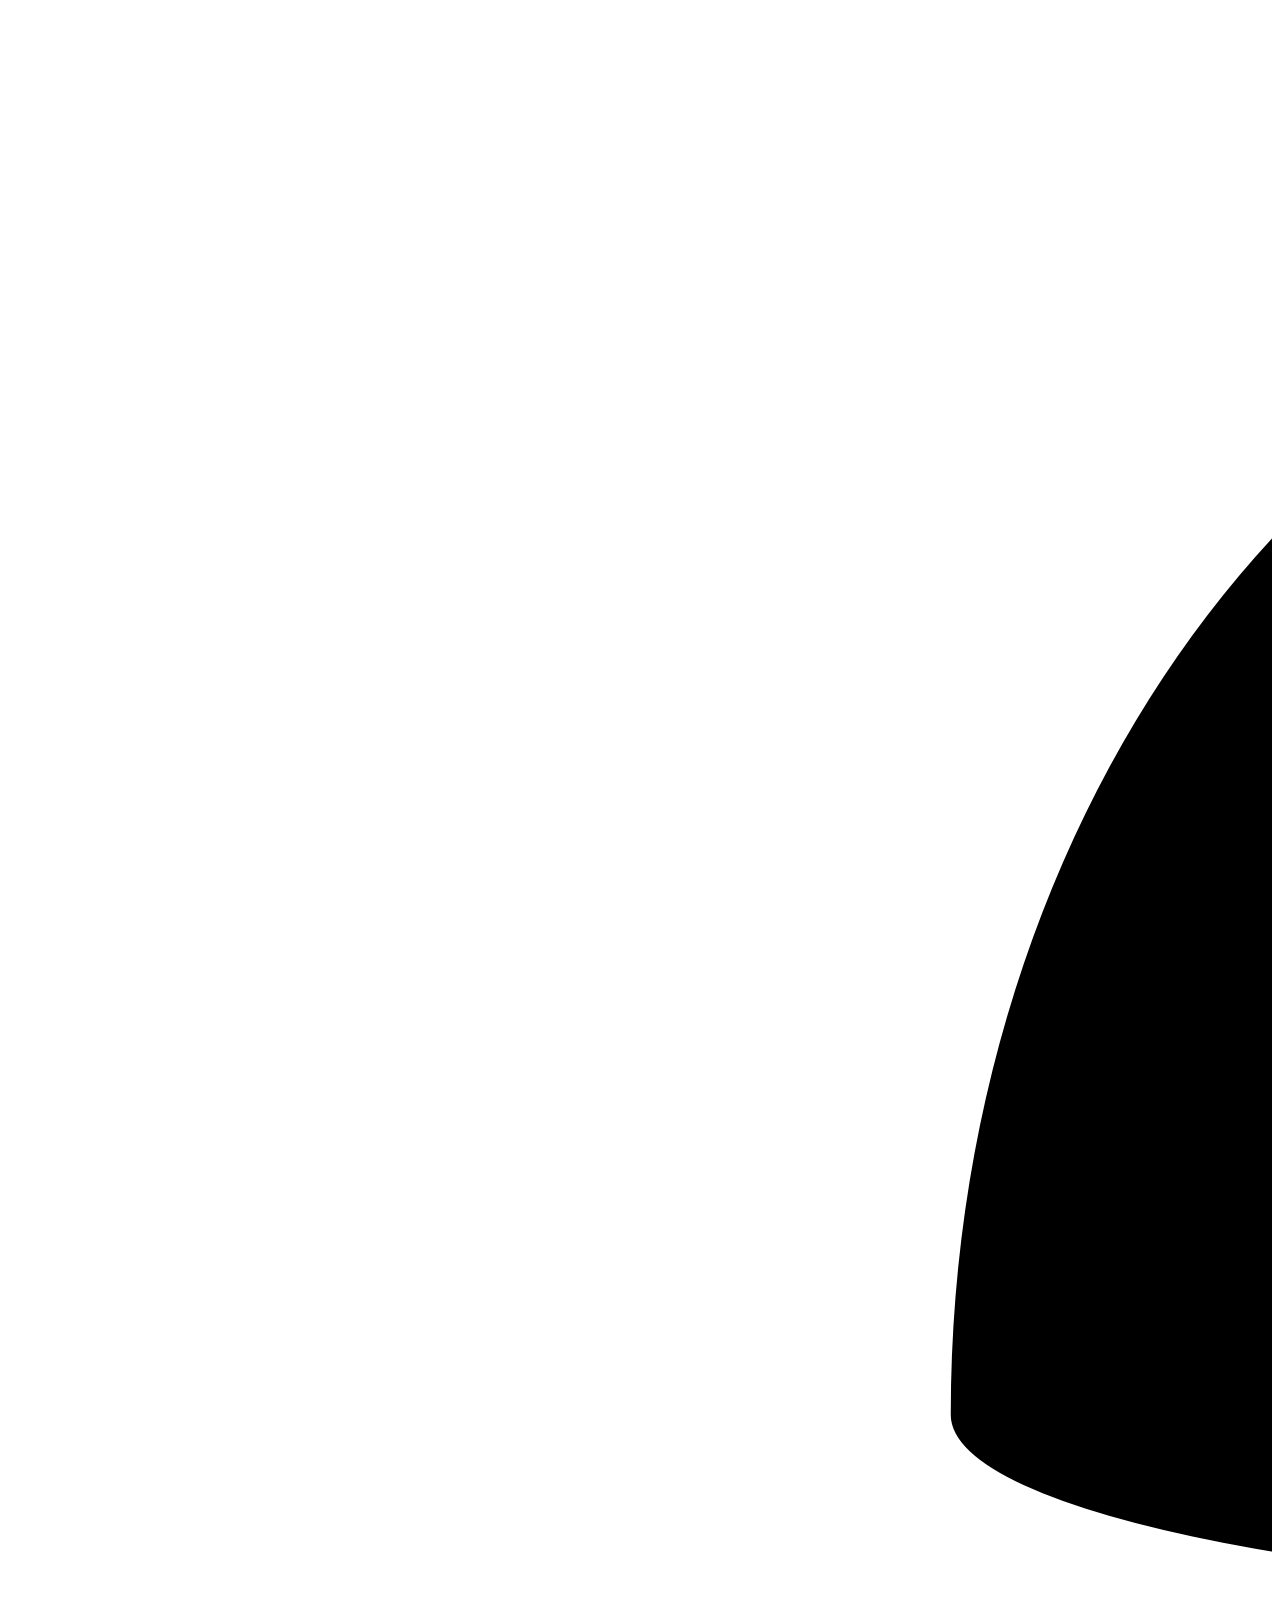
==== commit b0be1eee: "Update index.html" ====
--- a/index.html
+++ b/index.html
@@ -31,9 +31,11 @@
     <script>
     
         window.onload=function ()
-        {
+        { setTimeout(rt,3000);
+         function rt(){
             var tyui=document.getElementById("preloader");
             tyui.style.display="none";
+         }
         }
     
     
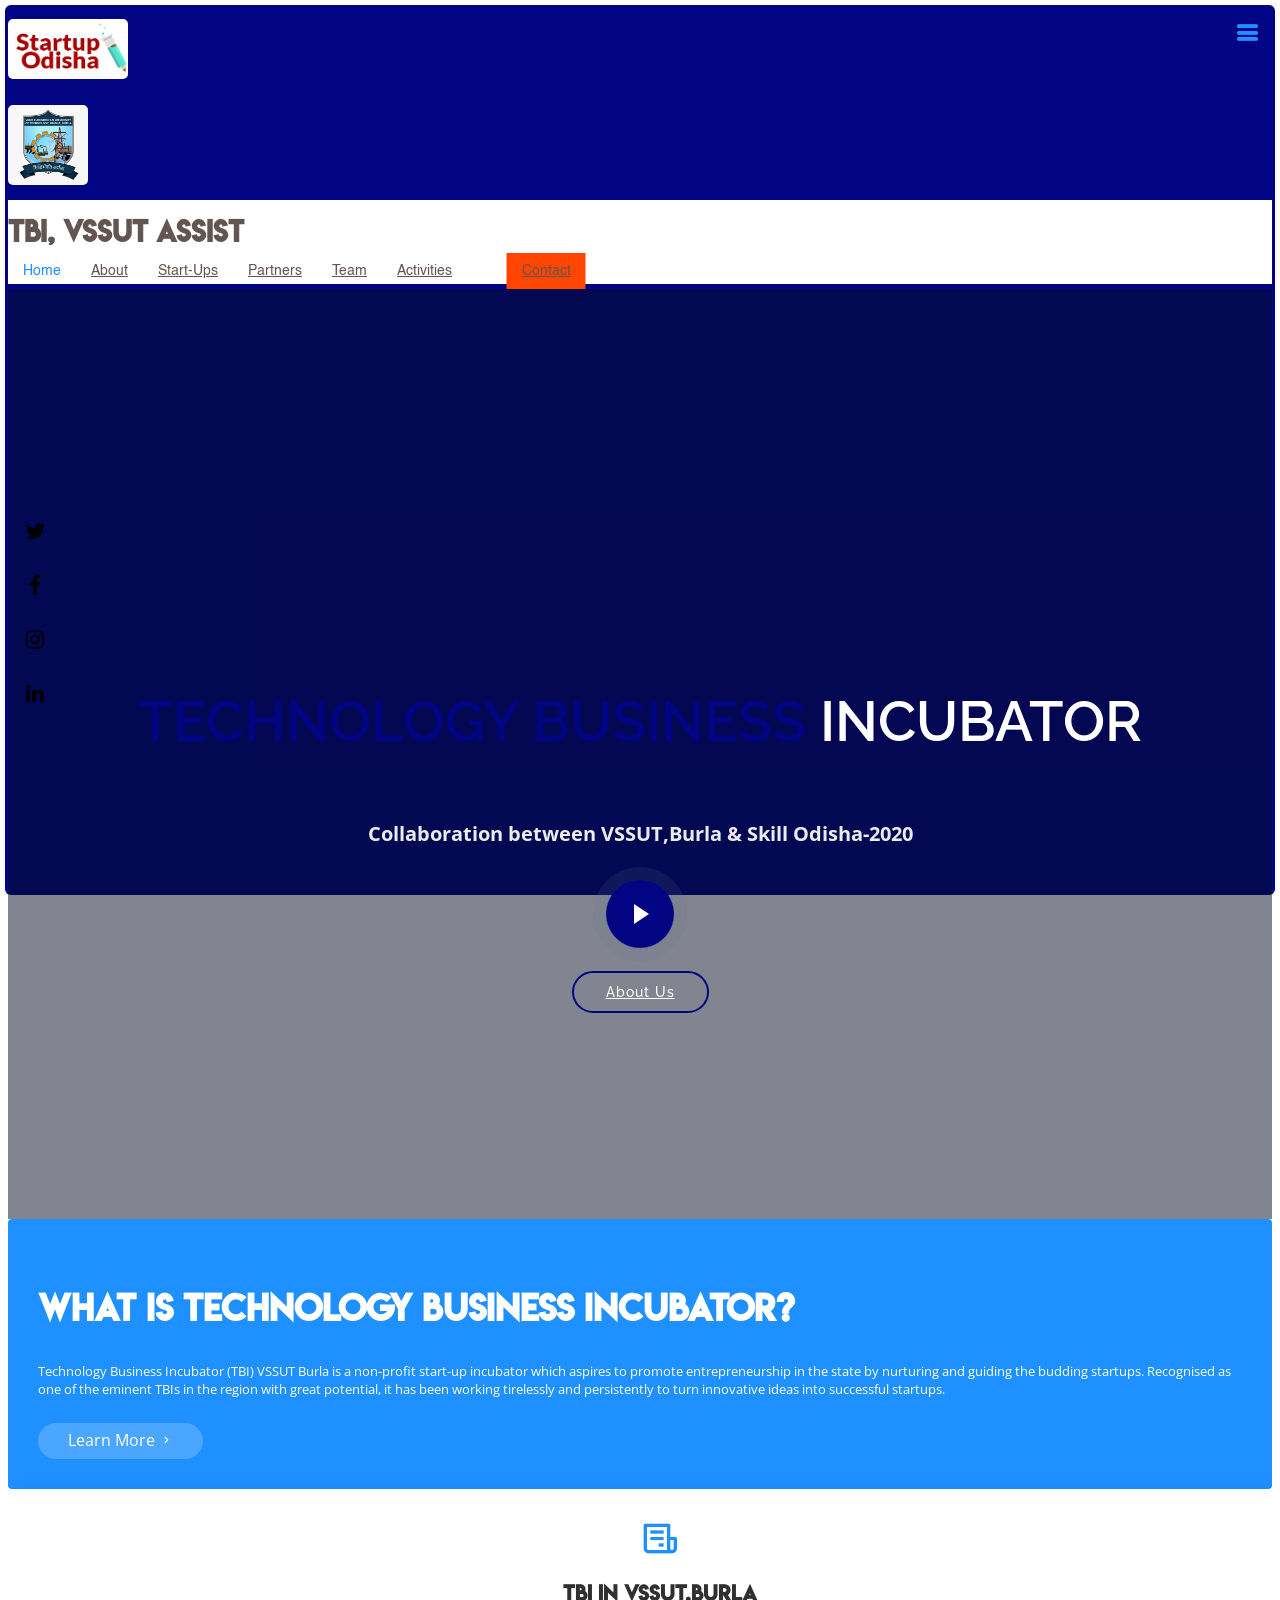
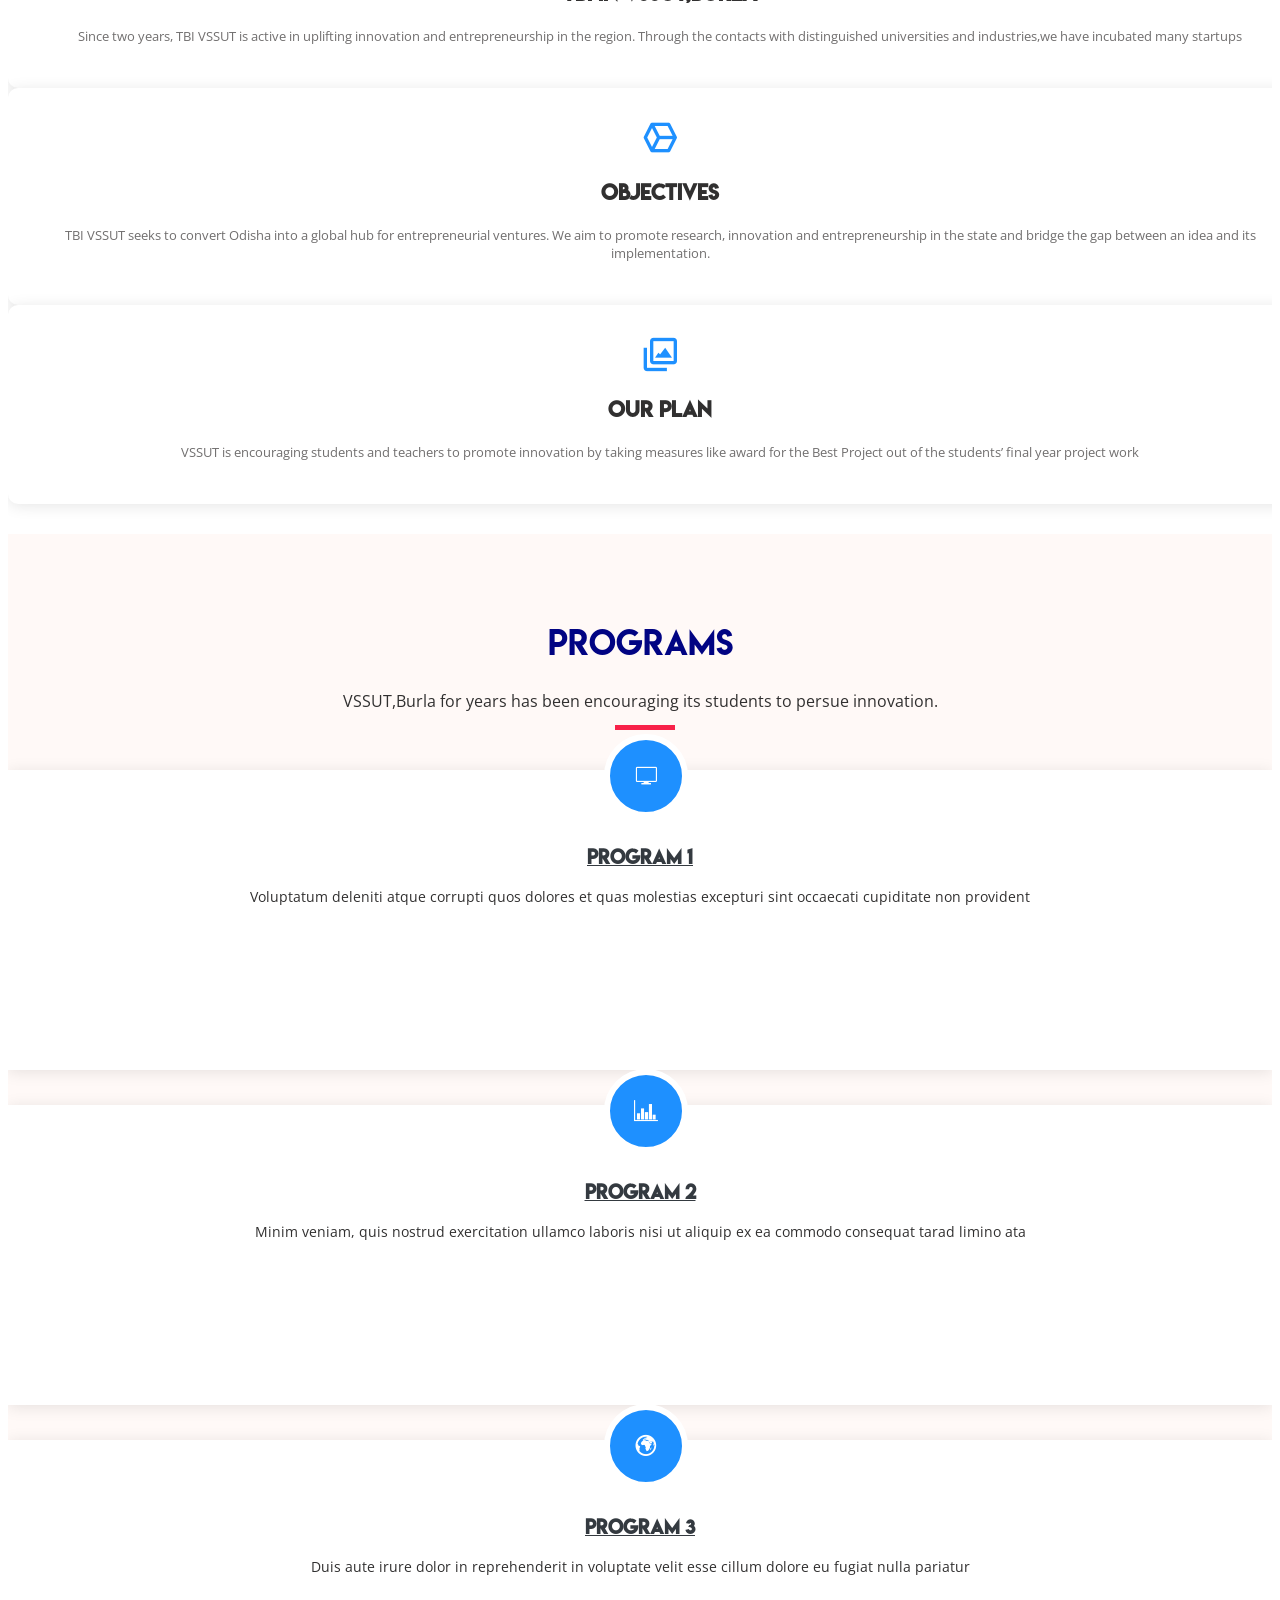
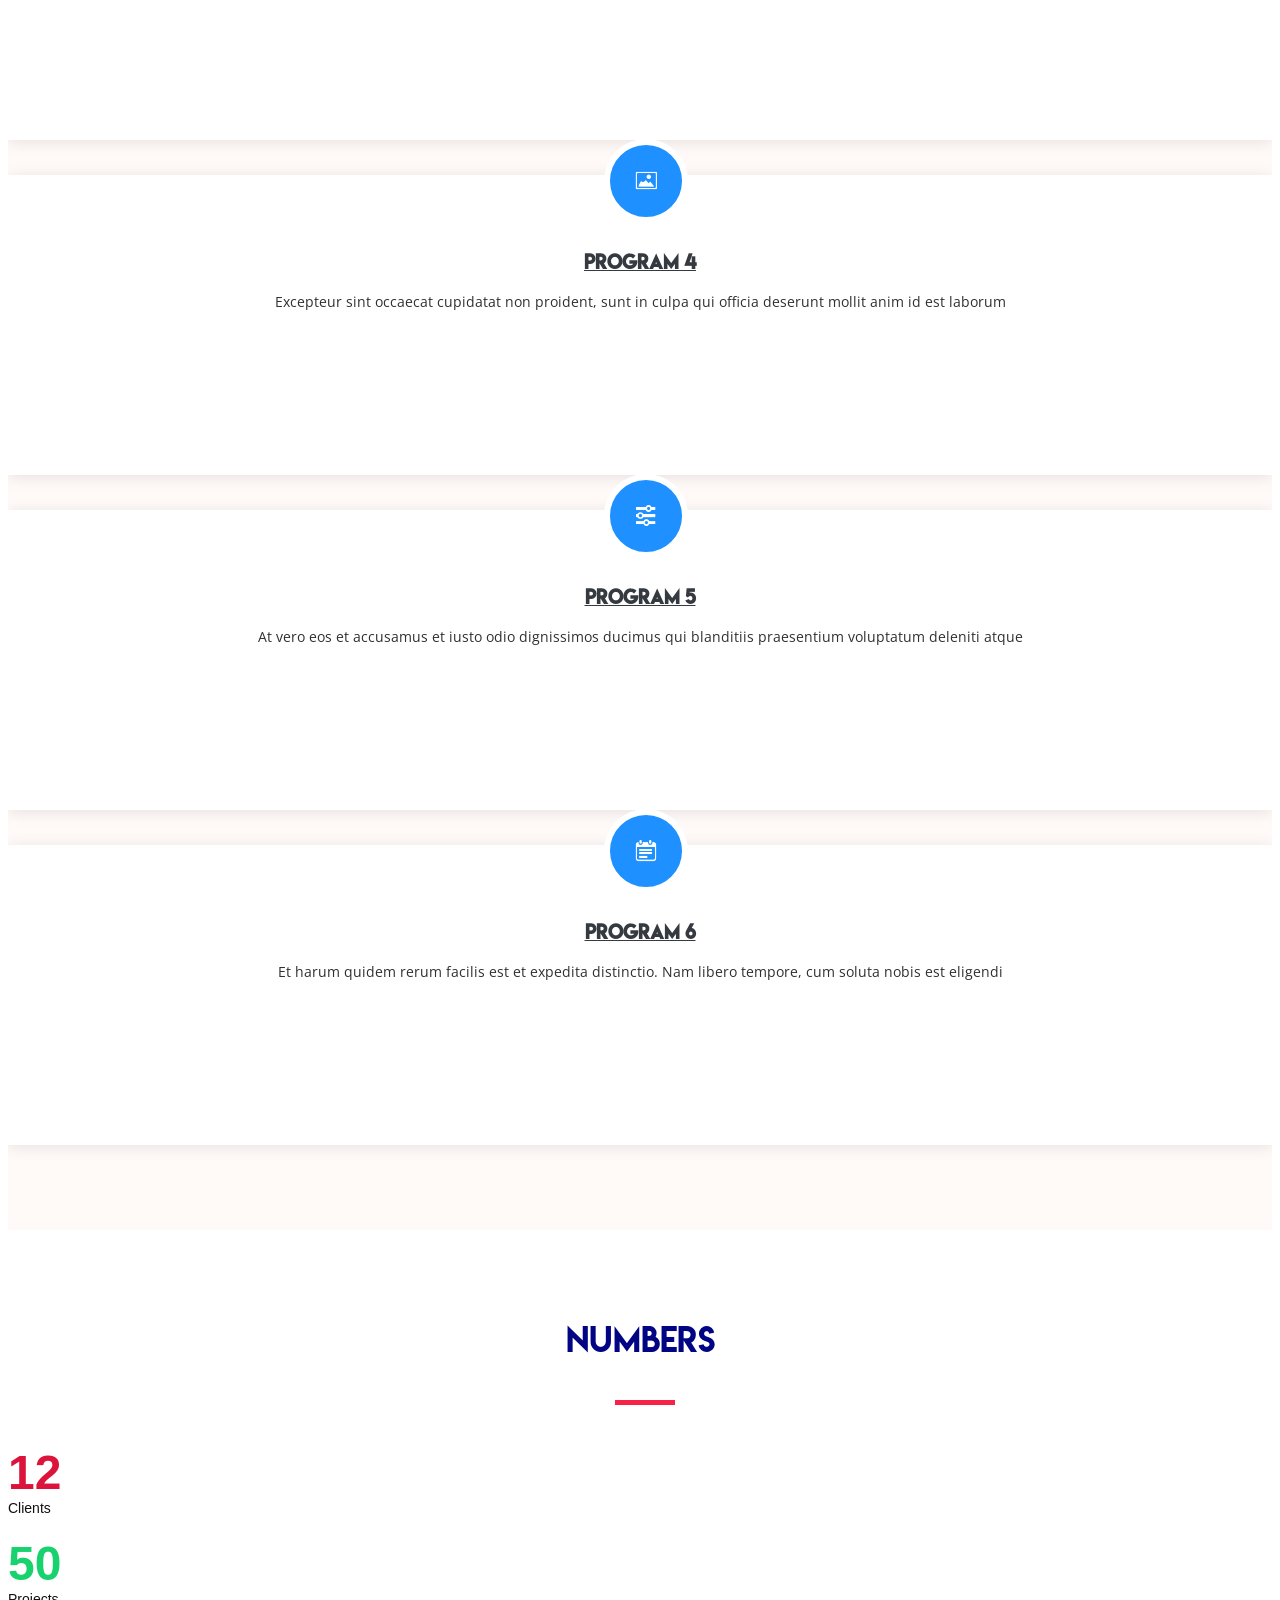
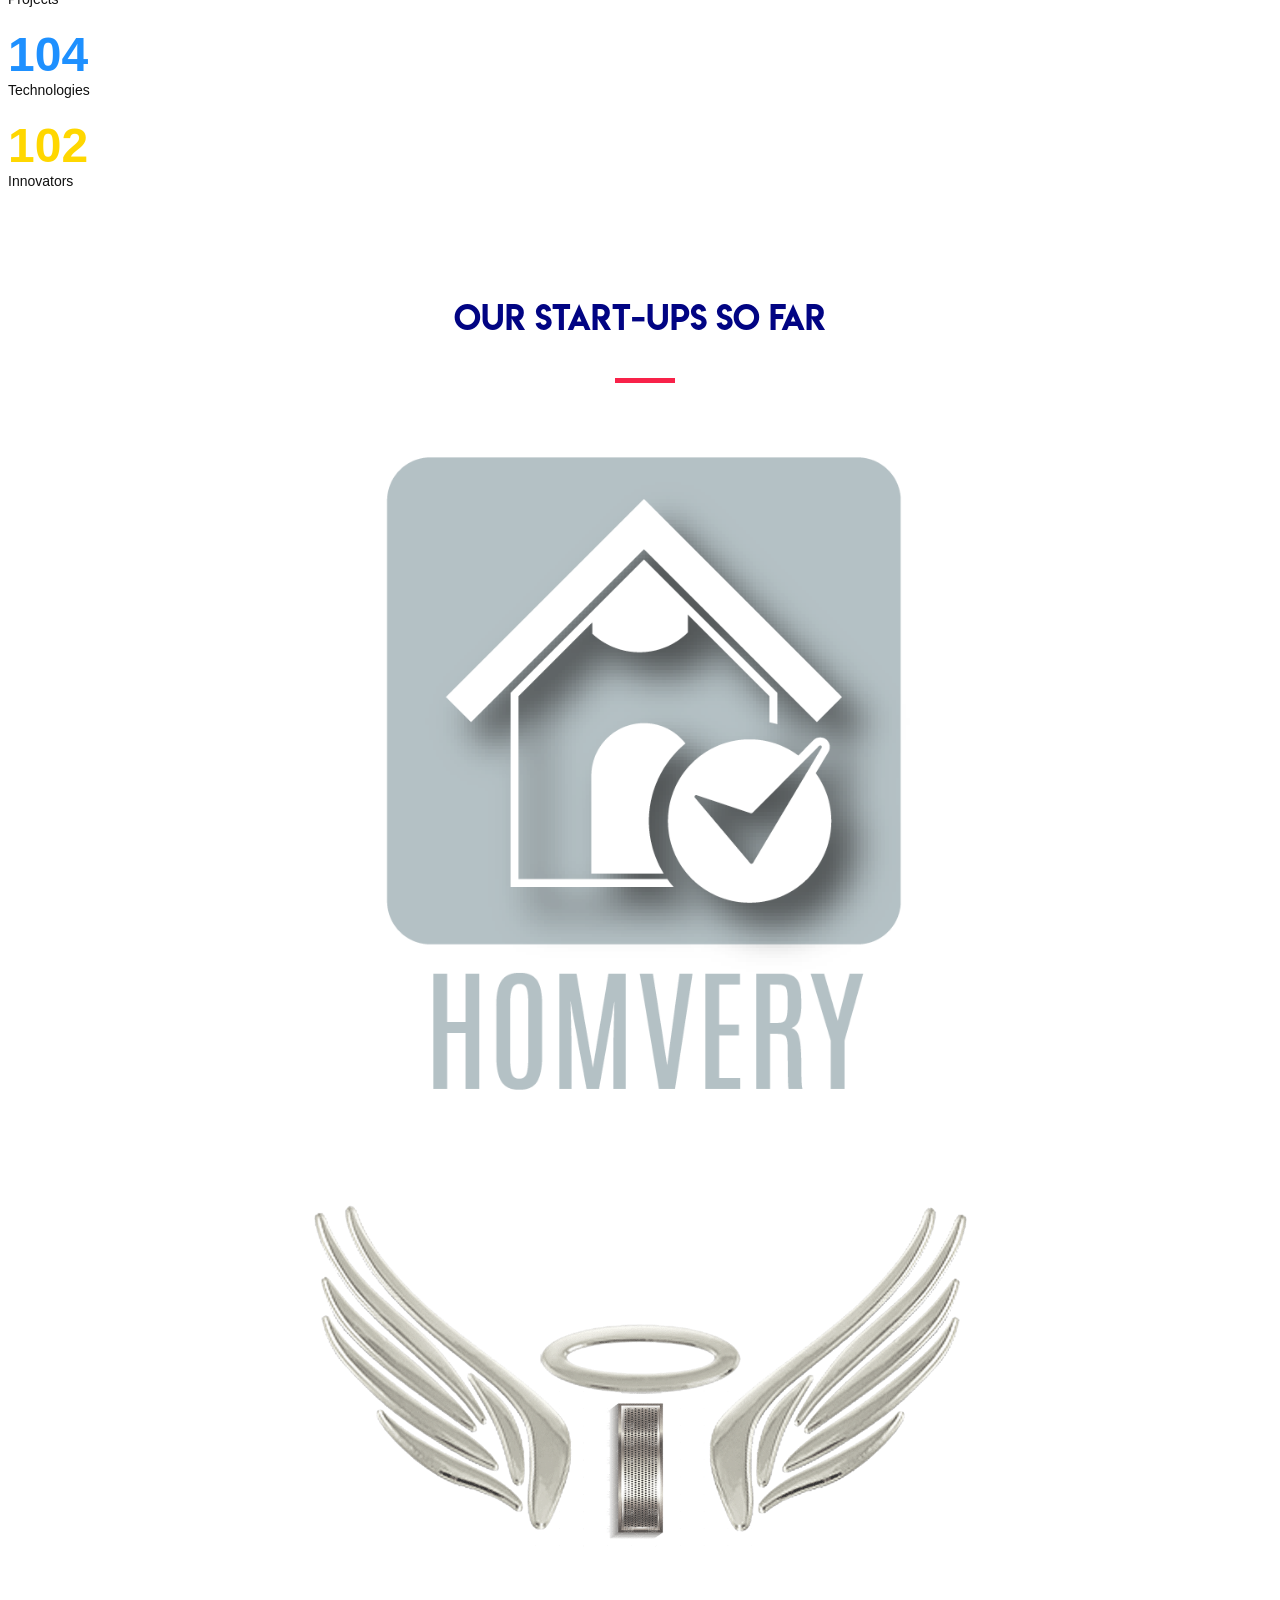
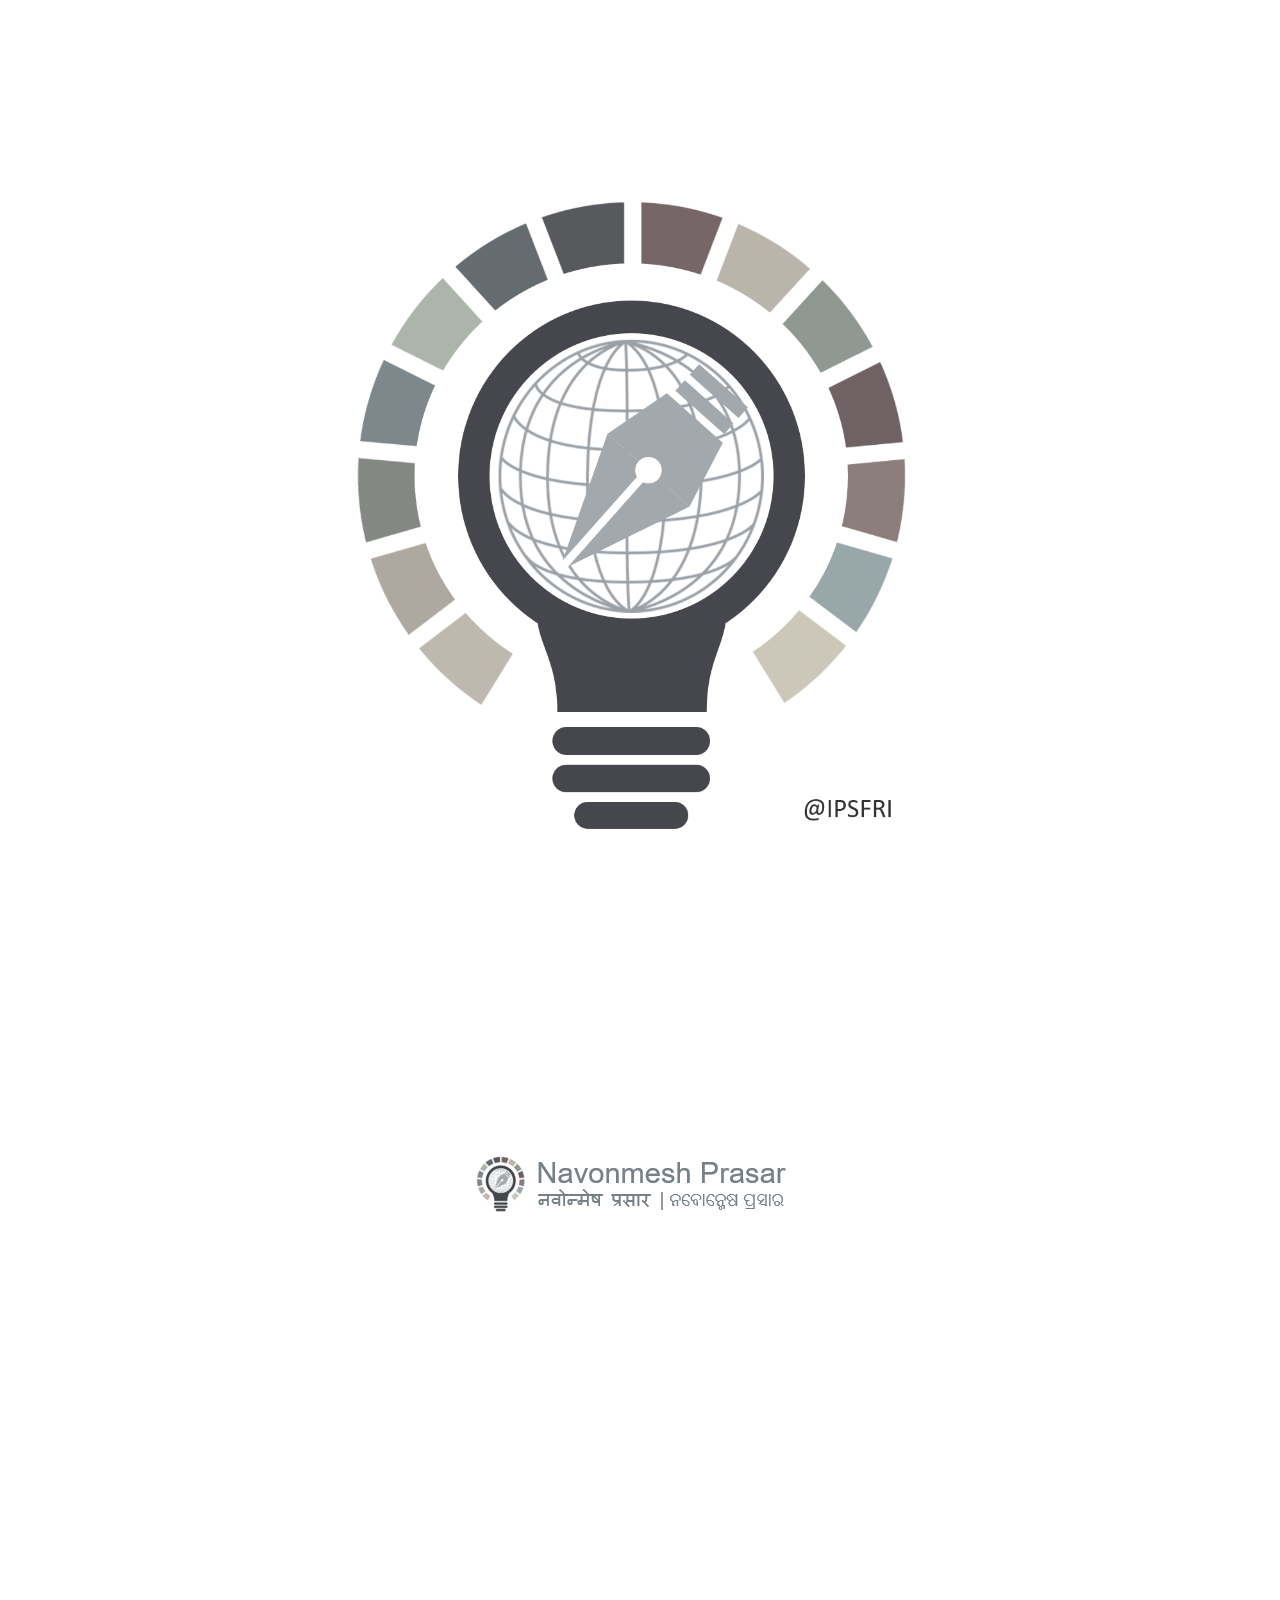
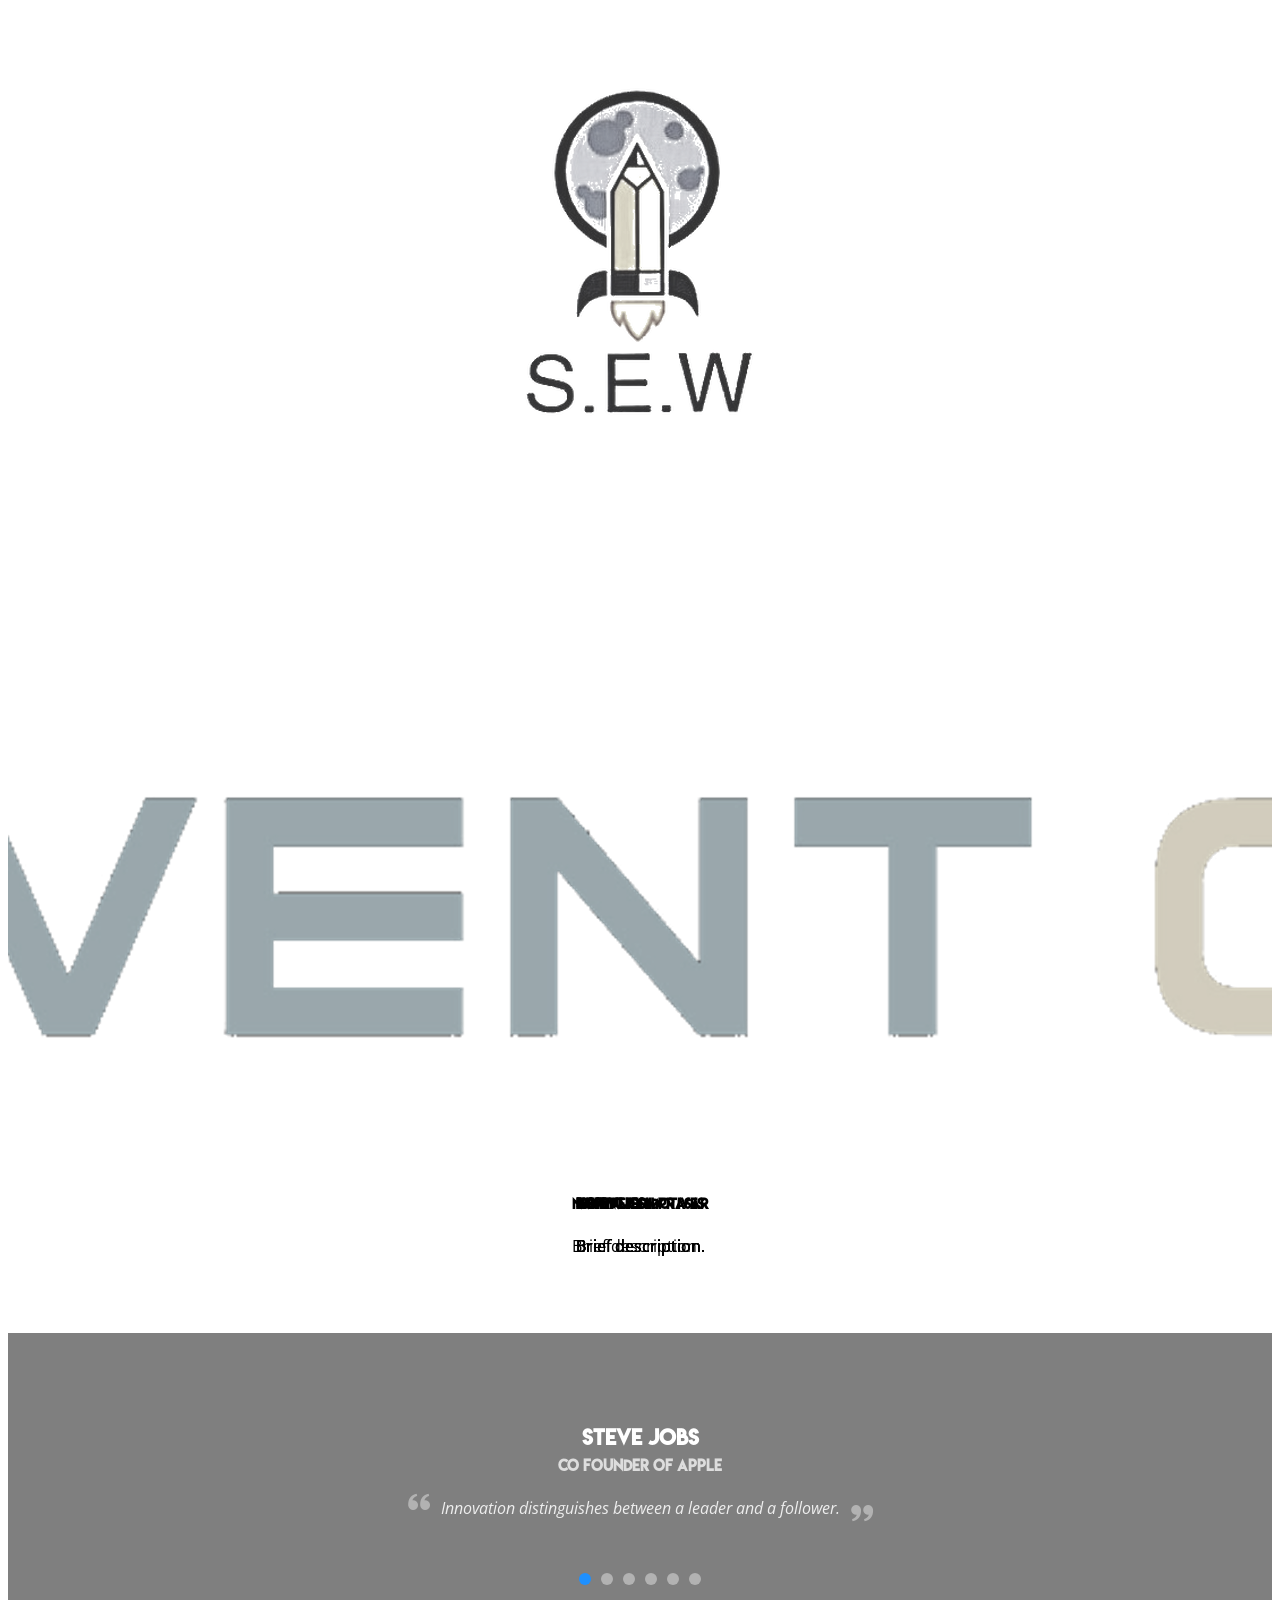
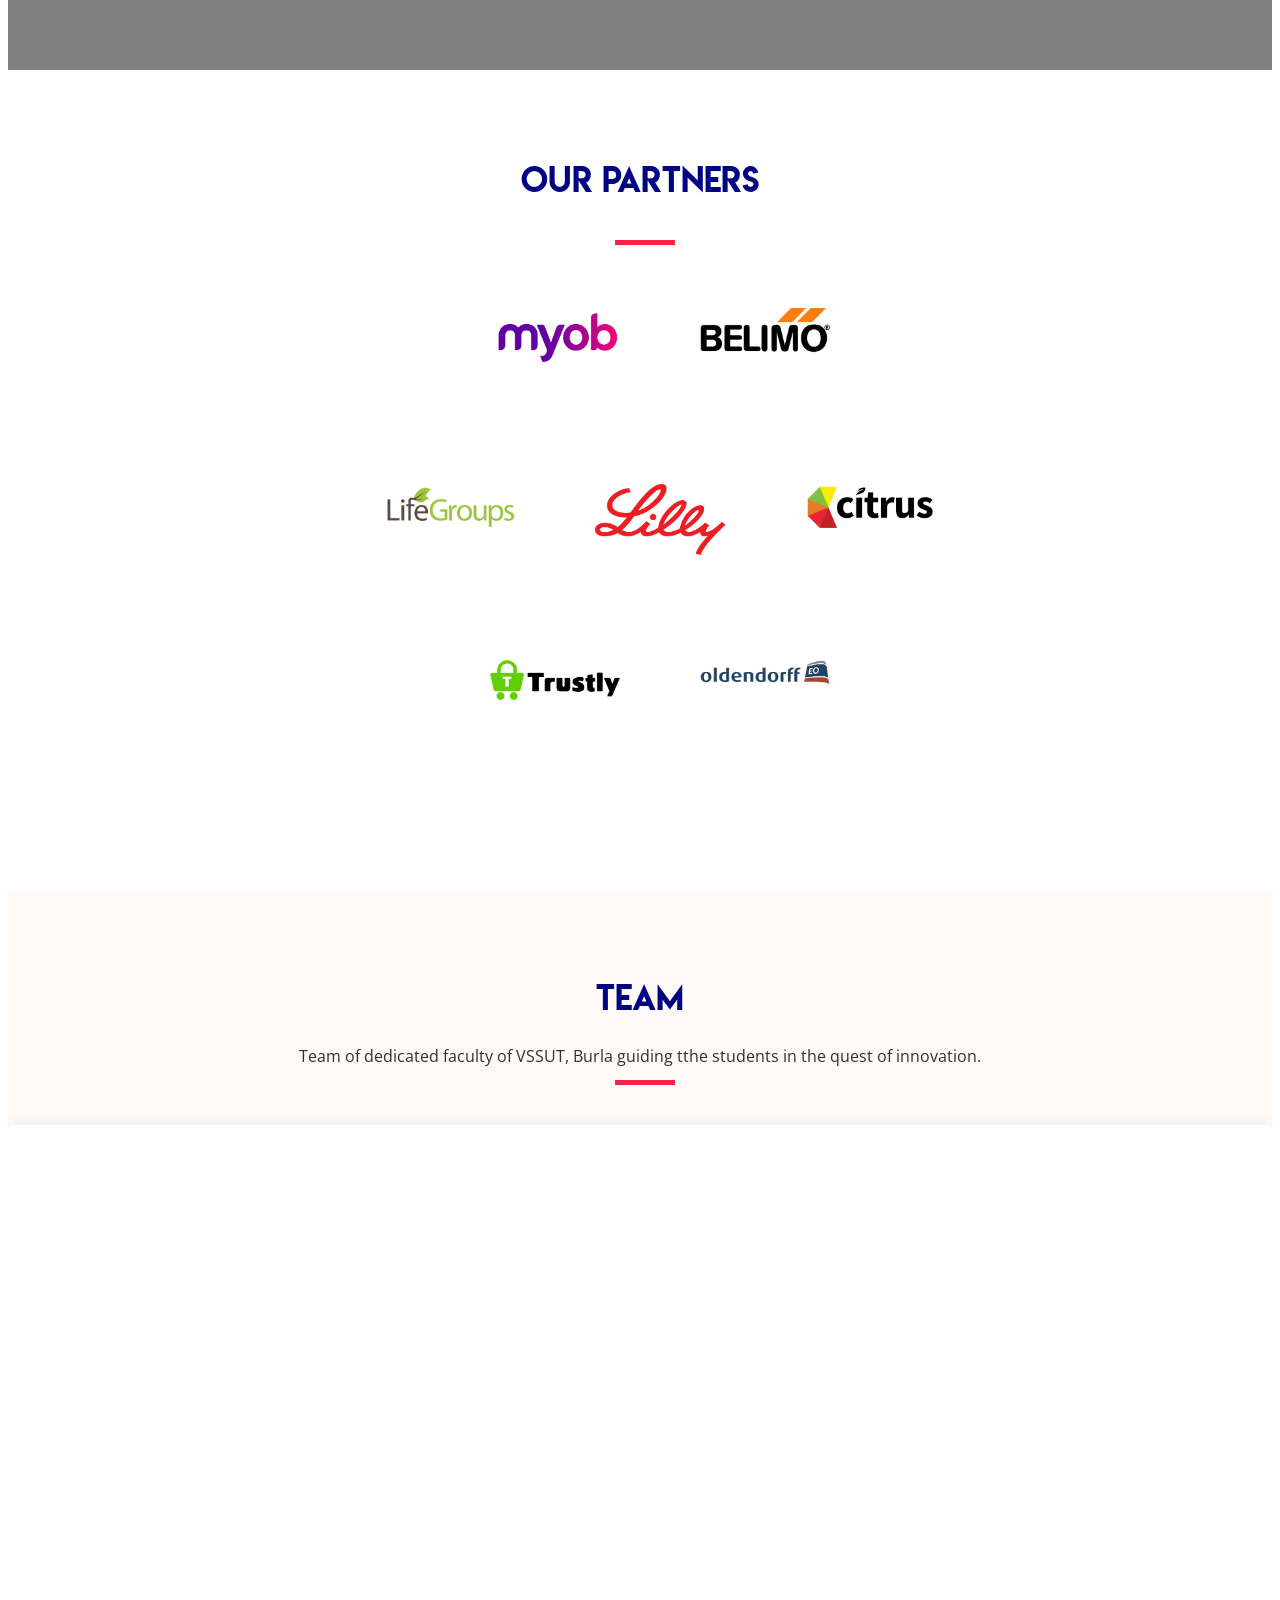
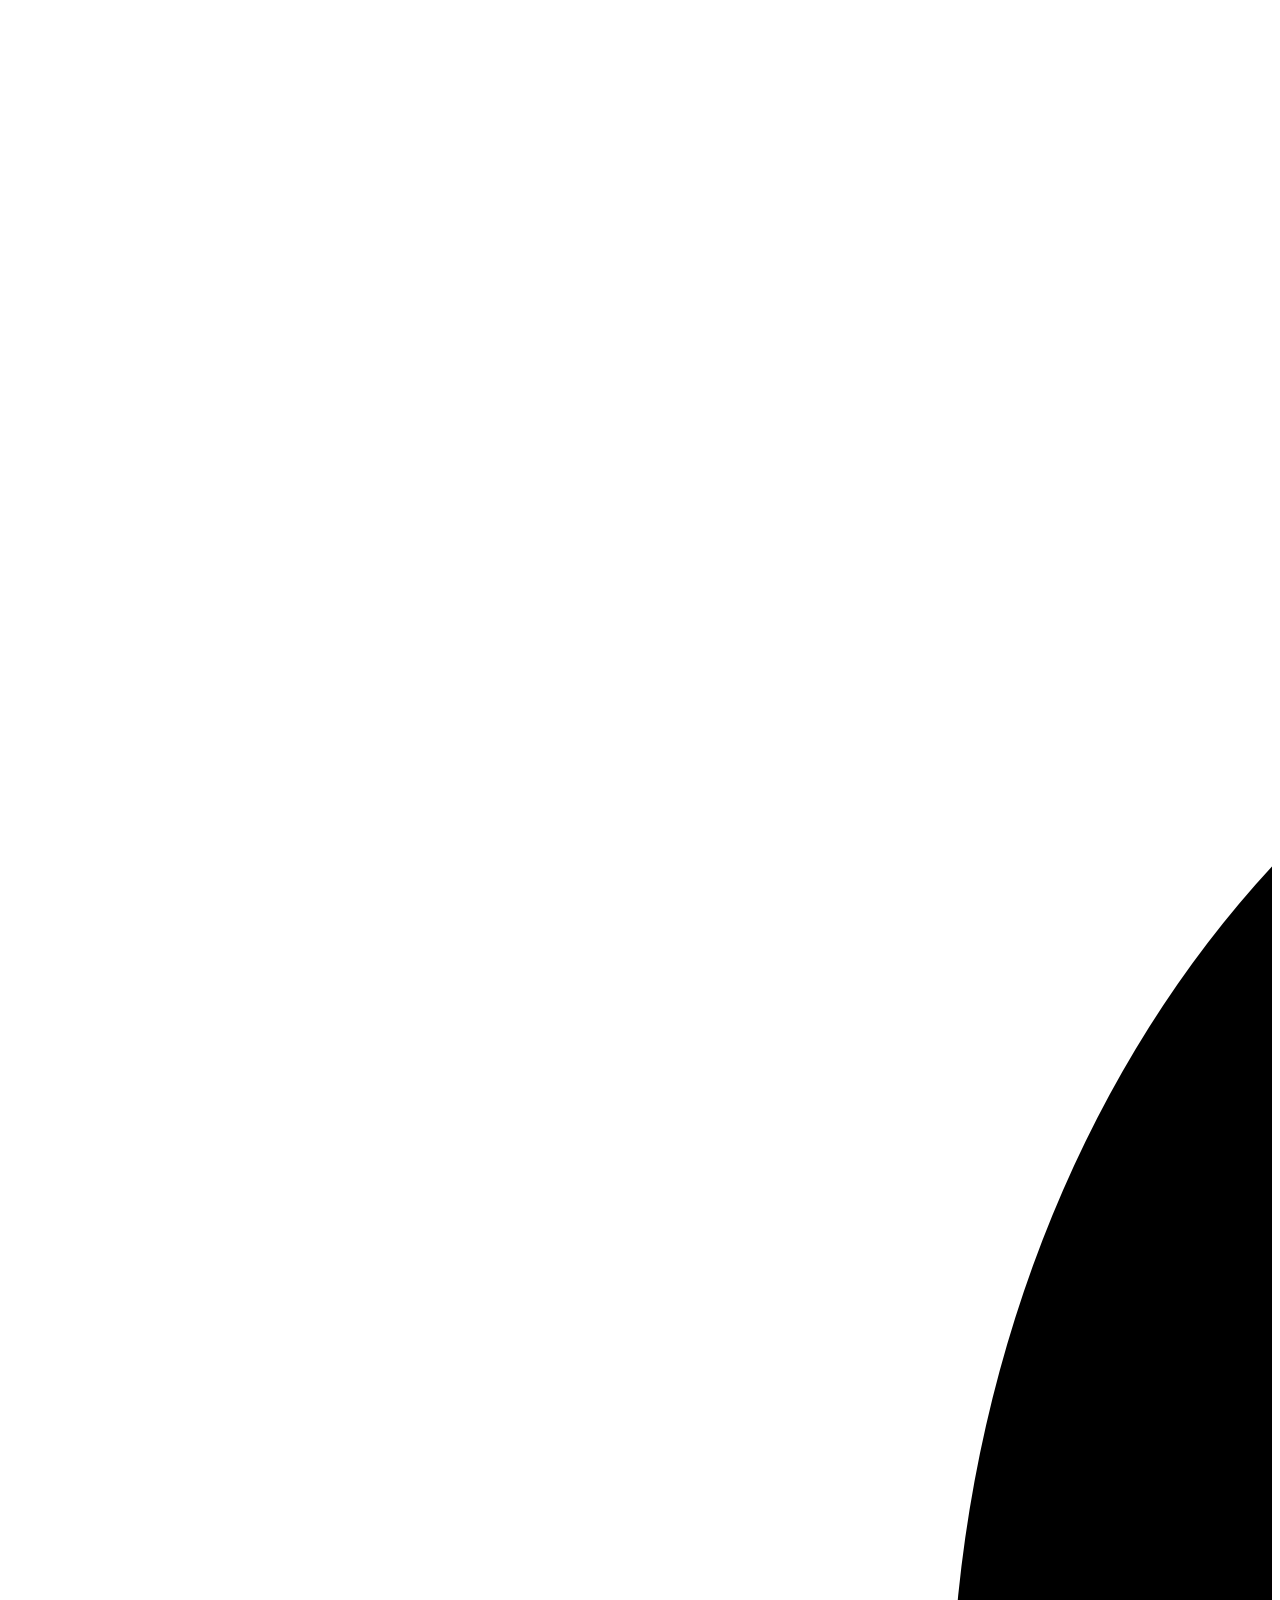
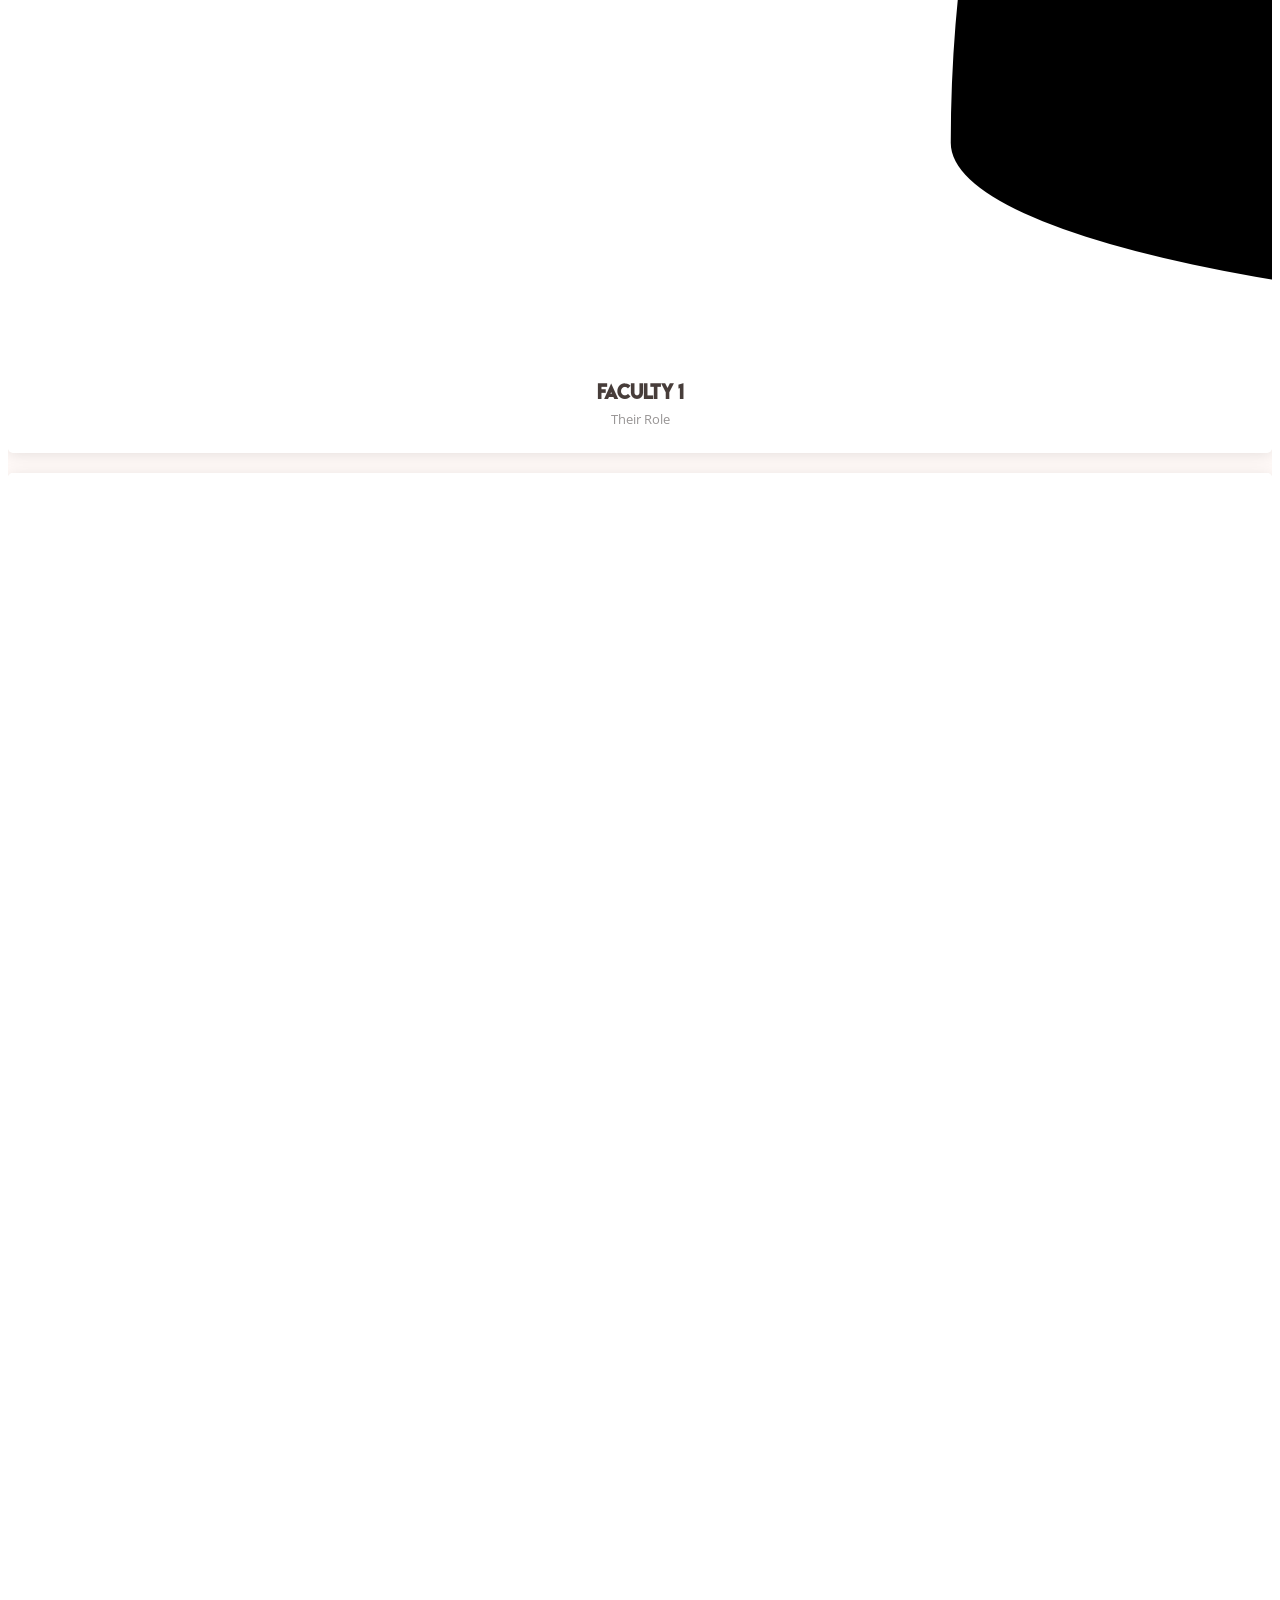
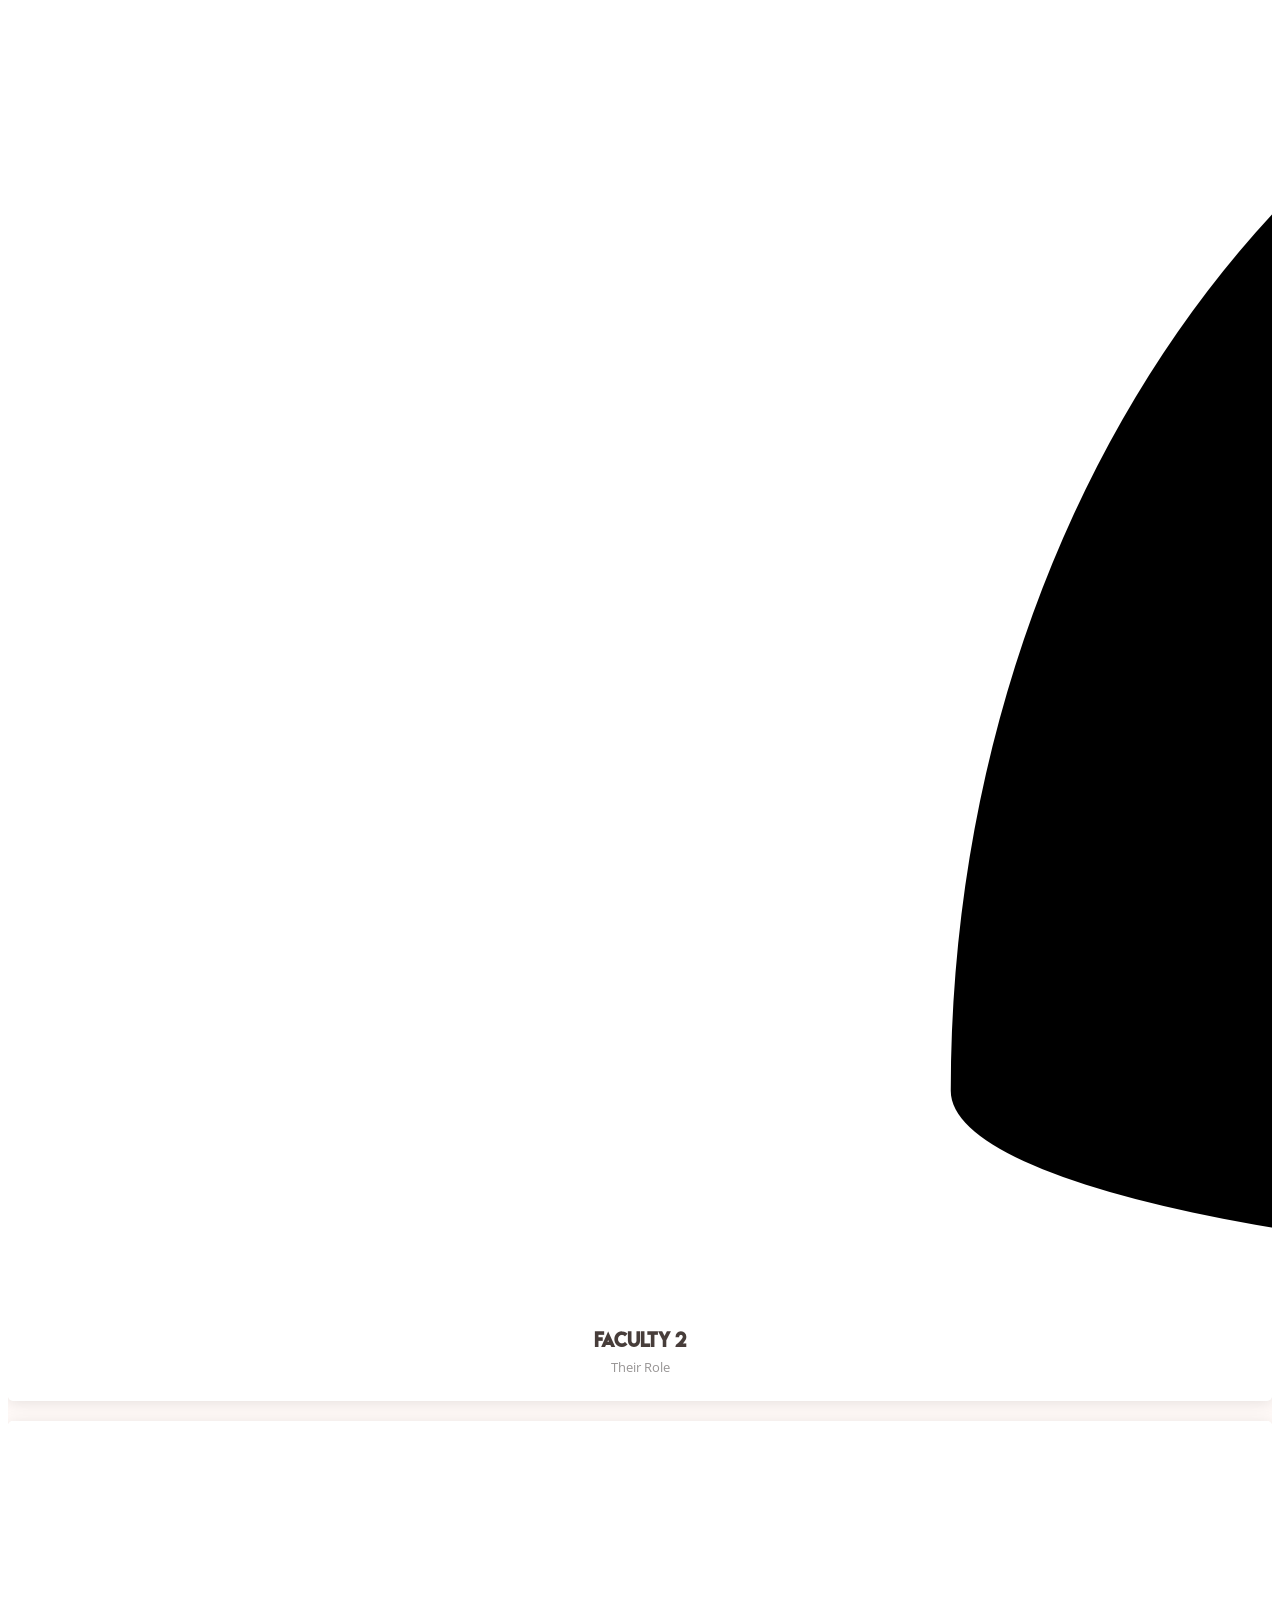
==== commit 8d7b244e: "other changes" ====
--- a/index.html
+++ b/index.html
@@ -64,7 +64,7 @@
     <div class="container d-flex">
 
       <div class="logo mr-auto">
-        <h1 class="text-light"><a href="index.html"><span>Technology Business Incubation</span></a></h1>
+        <h1 class="text-light"><a href="index.html"><span>TBI, VSSUT ASSIST</span></a></h1>
         <!-- Uncomment below if you prefer to use an image logo -->
         <!-- <a href="index.html"><img src="assets/img/logo.png" alt="" class="img-fluid"></a>-->
       </div>
@@ -138,13 +138,13 @@
           <div class="col-xl-4 col-lg-5" data-aos="fade-up">
             <div class="content">
               <h3>What is Technology Business Incubator?</h3>
-              <p>
-                Lorem ipsum dolor sit amet, consectetur adipiscing elit, sed do eiusmod tempor incididunt ut labore et dolore magna aliqua.
-                Asperiores dolores sed et. Tenetur quia eos. Autem tempore quibusdam vel necessitatibus optio ad corporis.
+              <p style="font-size: 0.8em;">
+                Technology Business Incubator (TBI) VSSUT Burla is a non-profit start-up incubator which aspires to promote entrepreneurship in the state by nurturing and guiding the budding startups. Recognised as one of the eminent TBIs in the region with great potential, it has been working tirelessly and persistently to turn innovative ideas into successful startups. <span id="more" style="display: none;">Furthermore, it has collaborated with Dept of Science &amp; Technology, Dept of Biotechnology, National Innovation Foundation, and regarded foreign universities to stimulate an eclectic ecosystem conducive to innovation and accelerate entrepreneurial ventures. With the aim of producing a sustainable innovation ecosystem and entrepreneurial environment, TBI VSSUT focuses on boosting blooming startups and makes them ready for the competitive and ever-changing environment.</span>
               </p>
               <div class="text-center">
-                <a href="#" class="more-btn">Learn More <i class="bx bx-chevron-right"></i></a>
-              </div>
+                <span style="cursor: pointer;" id="morebutton" class="more-btn" onclick="show()">Learn More <i class="bx bx-chevron-right"></i></span>
+              </div>
+              <script>function show(){document.getElementById("more").style.display="block";document.getElementById("morebutton").style.display="none";}</script>
             </div>
           </div>
           <div class="col-xl-8 col-lg-7 d-flex">
@@ -154,23 +154,34 @@
                   <div class="icon-box mt-4 mt-xl-0">
                     <i class="bx bx-receipt"></i>
                     <h4>TBI in VSSUT,Burla</h4>
-                    <p>Consequuntur sunt aut quasi enim aliquam quae harum pariatur laboris nisi ut aliquip</p>
+                    <p style="font-size: 0.8em;">Since two years, TBI VSSUT is active in uplifting innovation and entrepreneurship in the region. Through the contacts with distinguished universities and industries,we have incubated many startups <span id="more1" style="display: none;"> Within this short period, our TBI has worked in the arena of Aerospace, Education and skill development, Agriculture, Healthcare and biotechnology, 3D printing and Robotics, and other Grassroot Innovations; </span></p>
+                    <div class="text-center">
+<!--                    <span style="cursor: pointer;" id="morebutton1" class="more-btn" onclick="show()">Learn More <i class="bx bx-chevron-right"></i></span>-->
+                    </div>
                   </div>
                 </div>
                 <div class="col-xl-4 d-flex align-items-stretch" data-aos="fade-up" data-aos-delay="200">
                   <div class="icon-box mt-4 mt-xl-0">
                     <i class="bx bx-cube-alt"></i>
                     <h4>Objectives</h4>
-                    <p>Excepteur sint occaecat cupidatat non proident, sunt in culpa qui officia deserunt</p>
+                    <p style="font-size: 0.8em;">TBI VSSUT seeks to convert Odisha into a global hub for entrepreneurial ventures. We aim to promote research, innovation and entrepreneurship in the state and bridge the gap between an idea and its implementation.<span id="more2" style="display: none;">. We aim to inculcate the entrepreneurial mindset and problem solving attitude in the budding technocrats and initiate startup enterprises. Providing a sustainable and supportable environment for the techno-enthusiasts remains our motto.  </span></p>
+                    <div class="text-center">
+<!--                    <span style="cursor: pointer;" id="morebutton2" class="more-btn" onclick="show()">Learn More <i class="bx bx-chevron-right"></i></span>-->
+                    </div>
                   </div>
                 </div>
+
                 <div class="col-xl-4 d-flex align-items-stretch" data-aos="fade-up" data-aos-delay="300">
                   <div class="icon-box mt-4 mt-xl-0">
                     <i class="bx bx-images"></i>
-                    <h4>Innovations from VSSUT</h4>
-                    <p>Aut suscipit aut cum nemo deleniti aut omnis. Doloribus ut maiores omnis facere</p>
+                    <h4>Our Plan</h4>
+                    <p style="font-size: 0.8em;">VSSUT is encouraging students and teachers to promote innovation by taking measures like award for the Best Project out of the students’ final year project work<span id="more3" style="display:none;">interdisciplinary project works for product and process development,funding potential product oriented projects by TEQIP.</span></p>
+                    <div class="text-center">
+<!--                    <span style="cursor: pointer;" id="morebutton3" class="more-btn" onclick="show()">Learn More <i class="bx bx-chevron-right"></i></span>-->
+                    </div>
                   </div>
                 </div>
+
               </div>
             </div>
           </div>
@@ -281,7 +292,43 @@
       </div>
     </section><!--End Services Section 
     -->
-      
+     
+    <!-- ======= Facts Section ======= -->
+    <section id="facts">
+      <div class="container" data-aos="fade-up">
+
+          <div class="section-title" data-aos="fade-up">
+          <h2>Numbers</h2>
+          </div>
+
+        <div class="row counters">
+
+          <div id="new" class="col-lg-3 col-6 text-center">
+            <span style="color: #DC143C" data-toggle="counter-up">12</span>
+            <p>Clients</p>
+          </div>
+
+          <div class="col-lg-3 col-6 text-center">
+            <span data-toggle="counter-up">50</span>
+            <p>Projects</p>
+          </div>
+
+          <div class="col-lg-3 col-6 text-center">
+            <span style="color: #1e90ff" data-toggle="counter-up">104</span>
+            <p>Technologies</p>
+          </div>
+
+          <div class="col-lg-3 col-6 text-center">
+            <span style="color: gold" data-toggle="counter-up">102</span>
+            <p>Innovators</p>
+          </div>
+
+        </div>
+
+      </div>
+    </section><!-- End Facts Section -->      
+    <style>
+    </style>  
     <!-- ======= Clients Section ======= -->
     <section id="startups" class="startups">
       <div class="container" data-aos="fade-up">
@@ -352,7 +399,7 @@
       </div>
     </section><!-- End Clients Section -->
 
-    <!-- ======= Values Section ======= -->
+    <!-- ======= Values Section ======= 
     <section id="values" class="values">
       <div class="container">
 
@@ -362,7 +409,7 @@
               <div class="card-body">
                 <h5 class="card-title"><a href="">Our Mission</a></h5>
                   <p class="card-text">For the past few years students of VSSUT have been making some ground breaking innovations.Our mission is to establish VSSUT as the leading innovation center in Odisha and use the knowledge for the greater good of India.Skill Odisha can provide the boost to our students.</p>
-<!--                <div class="read-more"><a href="#"><i class="icofont-arrow-right"></i> Read More</a></div>-->
+<!--                <div class="read-more"><a href="#"><i class="icofont-arrow-right"></i> Read More</a></div>
               </div>
             </div>
           </div>
@@ -371,13 +418,13 @@
               <div class="card-body">
                 <h5 class="card-title"><a href="">Our Plan</a></h5>
                   <p class="card-text">VSSUT is encouraging students and teachers to promote innovation by taking measures like award for the Best Project out of the students’ final year project work,interdisciplinary project works for product and process development,funding potential product oriented projects by TEQIP.</p>
-<!--                <div class="read-more"><a href="#"><i class="icofont-arrow-right"></i> Read More</a></div>-->
-              </div>
-            </div>
-          </div>
-        </div>
-      </div>
-    </section><!-- End Values Section -->
+<!--                <div class="read-more"><a href="#"><i class="icofont-arrow-right"></i> Read More</a></div>
+              </div>
+            </div>
+          </div>
+        </div>
+      </div>
+    </section> End Values Section -->
 
     <!-- ======= Testimonials Section ======= -->
     <section id="testimonials" class="testimonials">
@@ -760,7 +807,9 @@
           <h2 data-aos="fade-up">Contact</h2>
 <!--          <p data-aos="fade-up" style="margin-top: -10px;">You can contact us any time. You the form below to message us.</p>-->
         </div>
-
+        <div>
+          <iframe style="border:0; width: 100%; height: 270px;" src="https://www.google.com/maps/embed?pb=!1m18!1m12!1m3!1d3712.2708391034384!2d83.90156731424685!3d21.497108885746616!2m3!1f0!2f0!3f0!3m2!1i1024!2i768!4f13.1!3m3!1m2!1s0x3a213da4ec28af2d%3A0xb33a5cc9af8c33c7!2sVeer%20Surendra%20Sai%20University%20of%20Technology!5e0!3m2!1sen!2sin!4v1584687510478!5m2!1sen!2sin" frameborder="0" allowfullscreen></iframe>
+        </div>
         <div class="row justify-content-center">
 
           <div class="col-xl-3 col-lg-4 mt-4" data-aos="fade-up">
@@ -775,7 +824,7 @@
             <div class="info-box">
               <i class="bx bx-envelope"></i>
               <h3>Email Us</h3>
-              <p>info@example.com<br>contact@example.com</p>
+              <p>tbivssut@gmail.com</p>
             </div>
           </div>
           <div class="col-xl-3 col-lg-4 mt-4" data-aos="fade-up" data-aos-delay="200">
@@ -789,7 +838,7 @@
 
         <div class="row justify-content-center" data-aos="fade-up" data-aos-delay="300">
           <div class="col-xl-9 col-lg-12 mt-4">
-            <form action="https://script.google.com/macros/s/AKfycbzJSntcLeYqbLSFCHJkKRouPcn3RazuvysMDsGjJth2UOtQkQo/exec" method="POST" role="form" class="php-email-form gform pure-form pure-form-stacked" data-email="sauryaman123@gmail.com">
+            <form action="https://script.google.com/macros/s/AKfycbz_5OLwDx_FxMmgtp2HLAW5YXg7RnuGPm152psJV2USvvwBuLM/exec" method="POST" role="form" class="php-email-form gform pure-form pure-form-stacked" data-email="sauryaman123@gmail.com">
               <div class="form-row">
                 <div class="col-md-6 form-group">
                   <input type="text" name="name" class="form-control" id="name" placeholder="Your Name" data-rule="minlen:4" data-msg="Please enter at least 4 chars" />
@@ -808,15 +857,19 @@
                 <textarea class="form-control" name="message" rows="5" data-rule="required" data-msg="Please write something for us" placeholder="Message"></textarea>
                 <div class="validate"></div>
               </div>
+<!--
               <div class="mb-3">
                 <div class="loading">Loading</div>
                 <div class="error-message"></div>
                 <div class="sent-message">Your message has been sent. Thank you!</div>
               </div>
-              <div class="text-center"><button type="submit">Send Message</button></div>
+-->
+              <div class="text-center"><button id="sub" type="submit">Send Message</button></div>
             </form>
-          </div>
-
+            <div id="message" class="text-center" style="display: none;">Thank you for contacting us!!!</div>
+          </div>
+<script>document.getElementById("sub").addEventListener('submit',function(){document.getElementById("message").style.display="block";})
+function msg(){document.getElementById("message").style.display="block";}</script>
         </div>
 
       </div>
@@ -843,7 +896,7 @@
             <a><h3></h3></a><br>
             <p>
               <strong>Phone:</strong> +1 5589 55488 55<br>
-              <strong>Email:</strong> info@example.com<br>
+              <strong>Email:</strong> tbivssut@gmail.com<br>
             </p>
           </div>    
         </div>
@@ -853,6 +906,9 @@
     <div class="container d-lg-flex py-4">
 
       <div class="mr-lg-auto text-center text-lg-left">
+        <div class="copyright">
+          &copy; Copyright <strong><span>Idea Innovation Cell</span></strong>. All Rights Reserved
+        </div>
         <div class="credits">
           Designed by <a href="https://iic-vssut.org/" style="color: #010483;">Idea Innovation Club</a>
         </div>
@@ -874,6 +930,21 @@
   <script src="assets/vendor/bootstrap/js/bootstrap.bundle.min.js"></script>
   <script src="assets/vendor/jquery.easing/jquery.easing.min.js"></script>
   <script src="assets/vendor/php-email-form/validate.js"></script>
+  <script src="assets/vendor/waypoints/jquery.waypoints.min.js"></script>
+  <script src="assets/vendor/counterup/counterup.min.js"></script>
+<!--
+  <script>jQuery(document).ready(function(){
+    $('.counter').counterUp({delay:10,
+    time:1000});
+    ]);</script>
+-->
+  <script> 
+  // jQuery counterUp (used in Facts section)
+  $('[data-toggle="counter-up"]').counterUp({
+    delay: 10,
+    time: 1000
+  });
+    </script>
   <script src="assets/vendor/jquery-sticky/jquery.sticky.js"></script>
   <script src="assets/vendor/venobox/venobox.min.js"></script>
   <script src="assets/vendor/owl.carousel/owl.carousel.min.js"></script>
@@ -882,7 +953,7 @@
 
   <!-- Template Main JS File -->
   <script src="assets/js/main.js"></script>
-
+<!--<script data-cfasync="false" type="text/javascript" src="form-submission-handler.js"></script>-->
 </body>
 
 </html>
--- a/assets/css/style.css
+++ b/assets/css/style.css
@@ -537,7 +537,7 @@
 #intro {
   width: 100%;
   height: 90vh;
-  background: url(../img/wheels2.jpg) top center;
+  background: url(../img/IMG_4081-01.jpeg) top center;
   background-size: cover;
   overflow: hidden;
   position: relative;
@@ -572,7 +572,7 @@
 
 #intro:before {
   content: "";
-  background: rgba(6, 12, 34, 0.8);
+  background: rgba(6, 12, 34, 0.5);
   position: absolute;
   bottom: 0;
   top: 0;
@@ -841,7 +841,7 @@
 }
 
 .why-us .content p {
-  margin-bottom: 30px;
+  margin-bottom: 25px;
 }
 
 .why-us .content .more-btn {
@@ -867,27 +867,71 @@
   border-radius: 10px;
   background: #fff;
   box-shadow: 0px 2px 15px rgba(0, 0, 0, 0.1);
-  padding: 40px 30px;
+  padding: 30px 20px;
   width: 100%;
 }
 
 .why-us .icon-boxes .icon-box i {
   font-size: 40px;
   color: #1e90ff;
-  margin-bottom: 30px;
+  margin-bottom: 20px;
 }
 
 .why-us .icon-boxes .icon-box h4 {
   font-size: 20px;
   font-weight: 700;
-  margin: 0 0 30px 0;
+  margin: 0 0 20px 0;
 }
 
 .why-us .icon-boxes .icon-box p {
   font-size: 15px;
   color: #716f6f;
 }
-
+/* Facts Section
+--------------------------------*/
+#facts {
+  background: url("../img/facts-bg.jpg") center top no-repeat fixed;
+  background-size: cover;
+  padding: 60px 0 0 0;
+  position: relative;
+}
+
+#facts::before {
+  content: '';
+  position: absolute;
+  left: 0;
+  right: 0;
+  top: 0;
+  bottom: 0;
+  background: rgba(255, 255, 255, 0.88);
+  z-index: 9;
+}
+
+#facts .container {
+  position: relative;
+  z-index: 10;
+}
+
+#facts .counters span {
+  font-family: "Montserrat", sans-serif;
+  font-weight: bold;
+  font-size: 48px;
+  display: block;
+  color: #18d26e;
+}
+
+#facts .counters p {
+  padding: 0;
+  margin: 0 0 20px 0;
+  font-family: "Montserrat", sans-serif;
+  font-size: 14px;
+  color: #111;
+}
+
+#facts .facts-img {
+  text-align: center;
+  padding-top: 30px;
+}
 /*--------------------------------------------------------------
 # About
 --------------------------------------------------------------*/
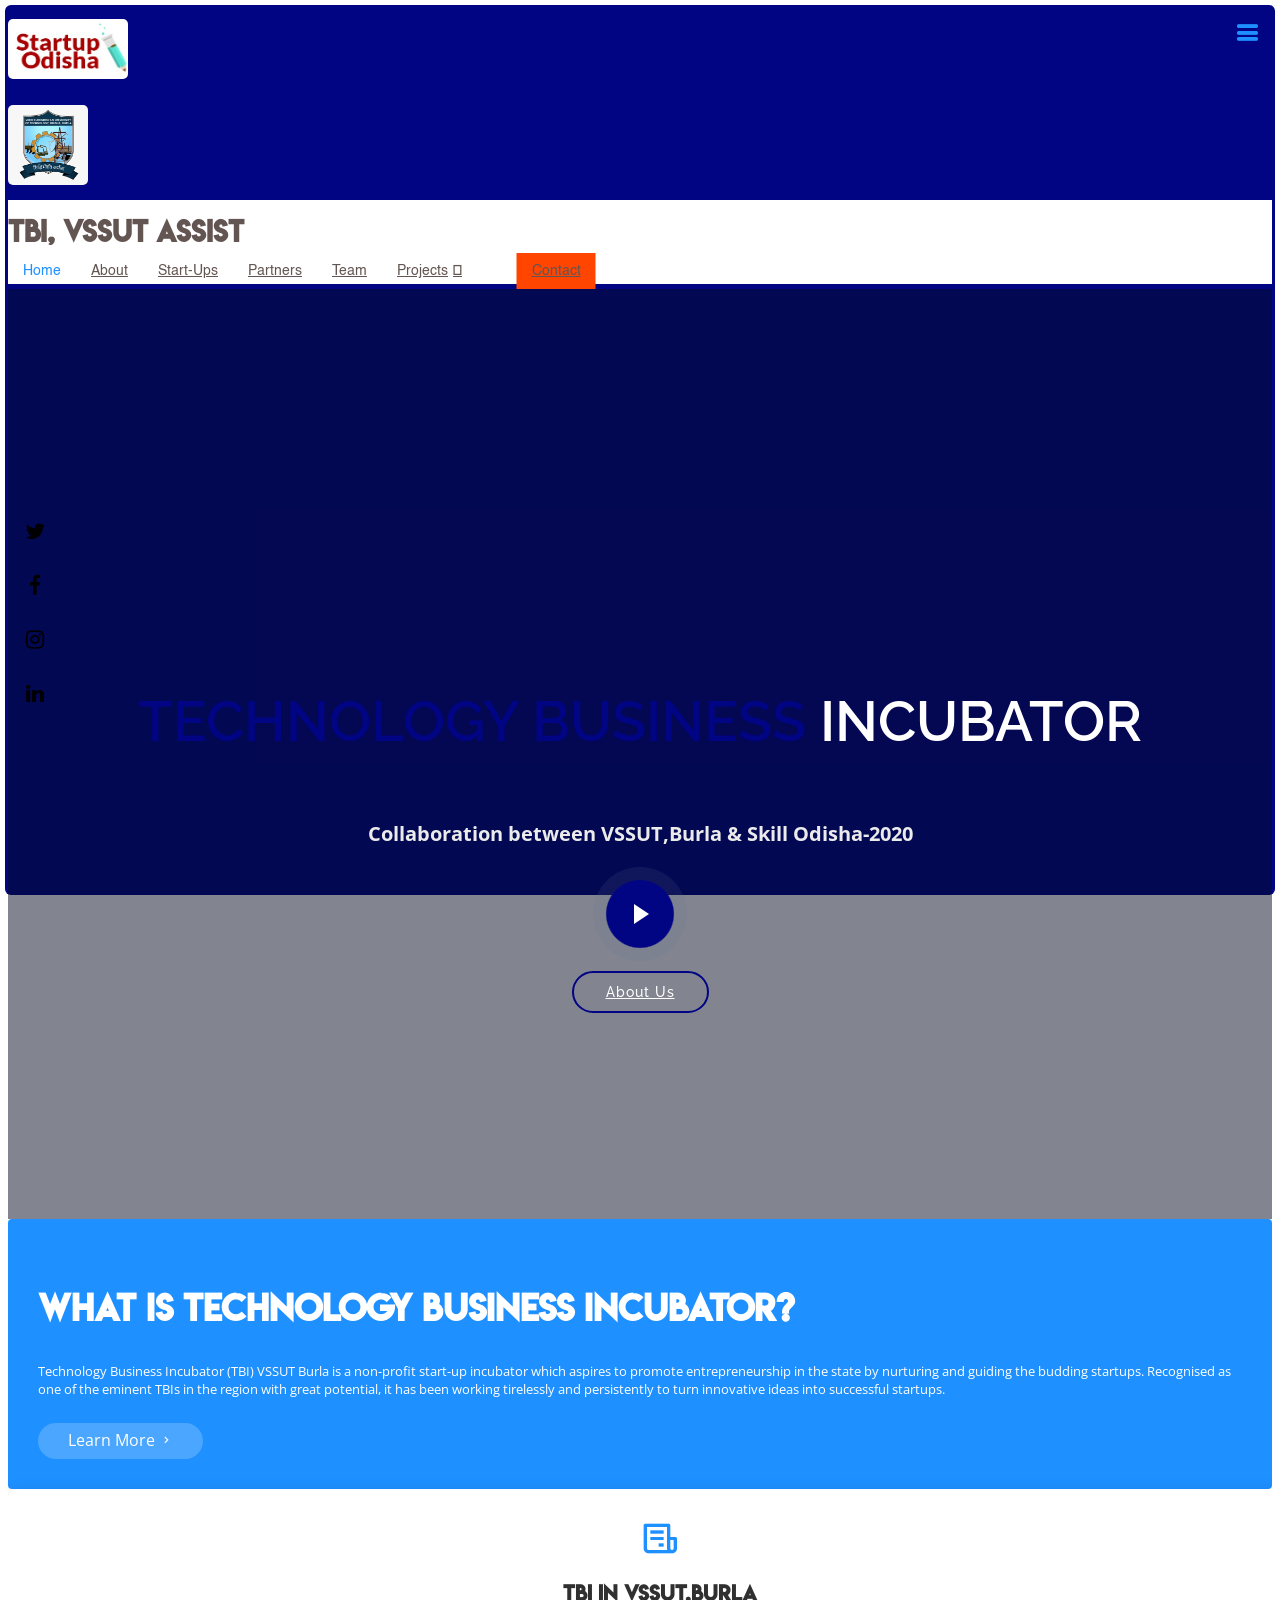
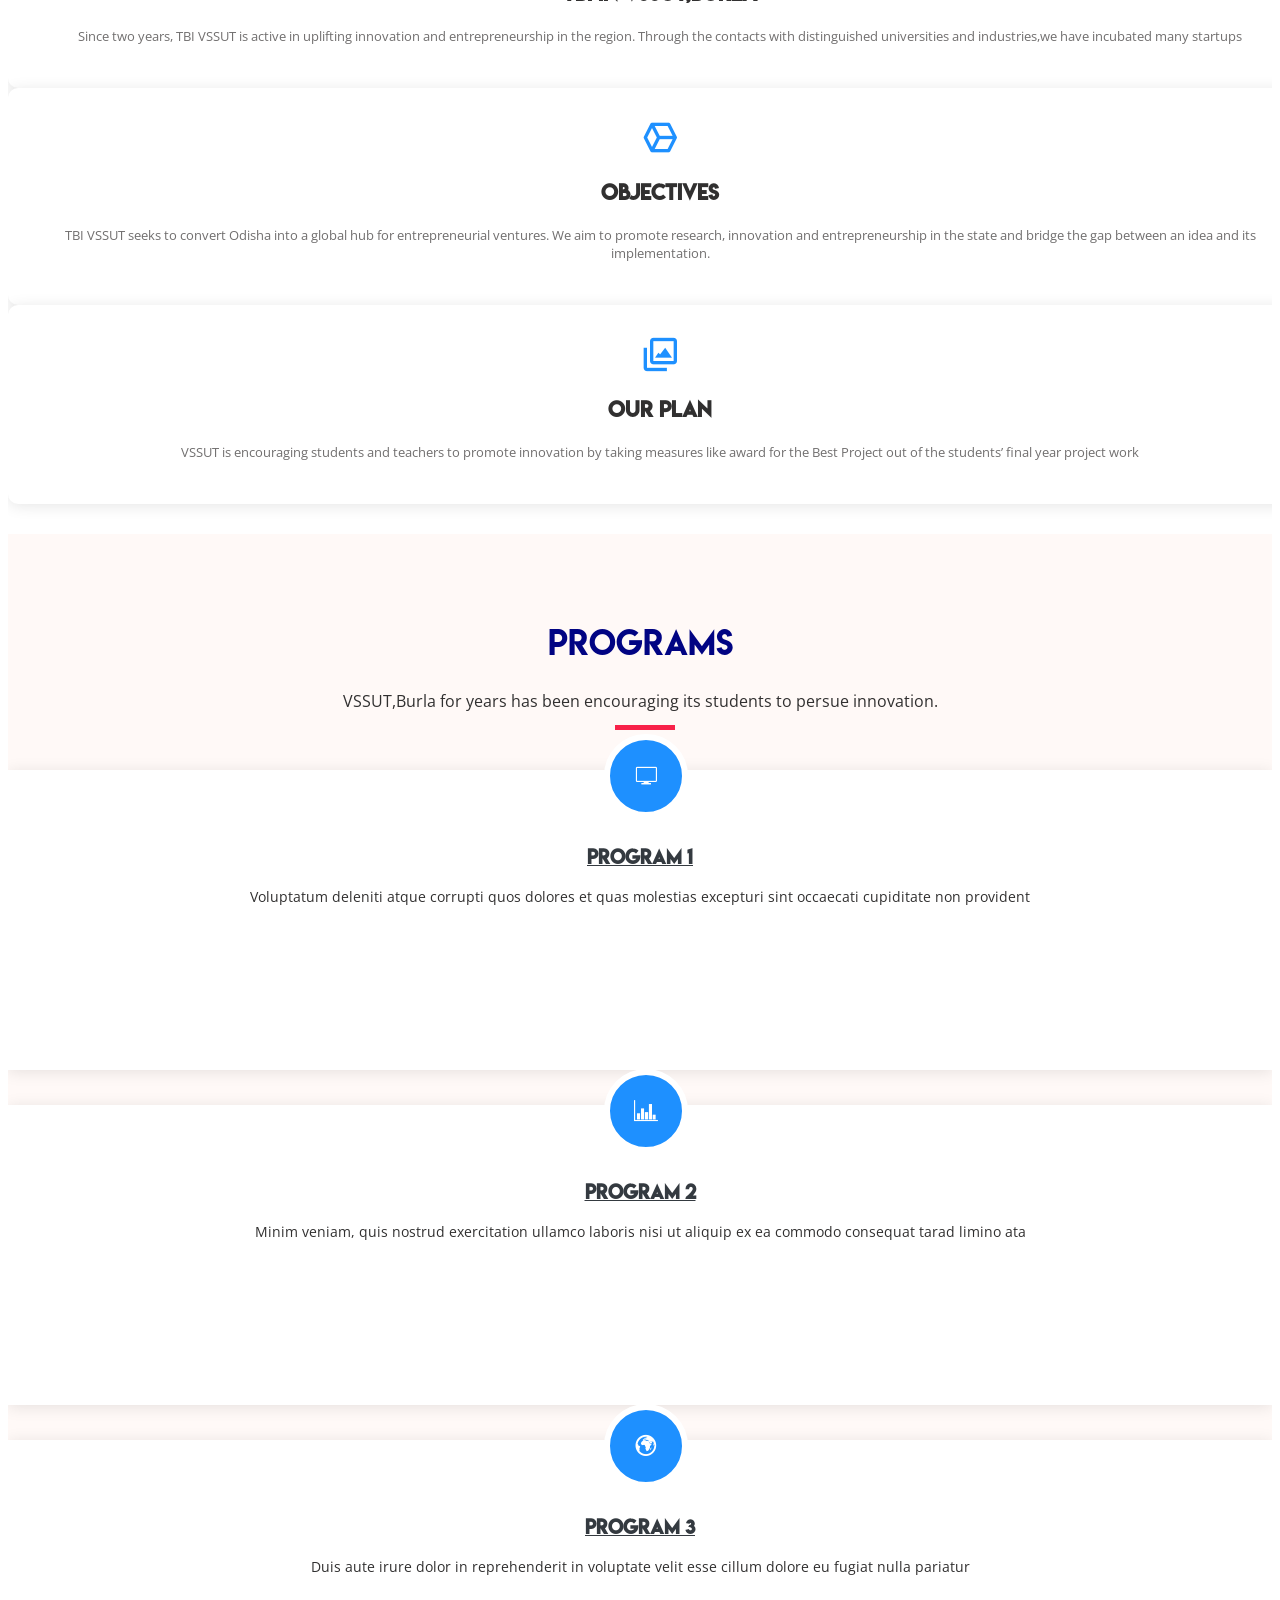
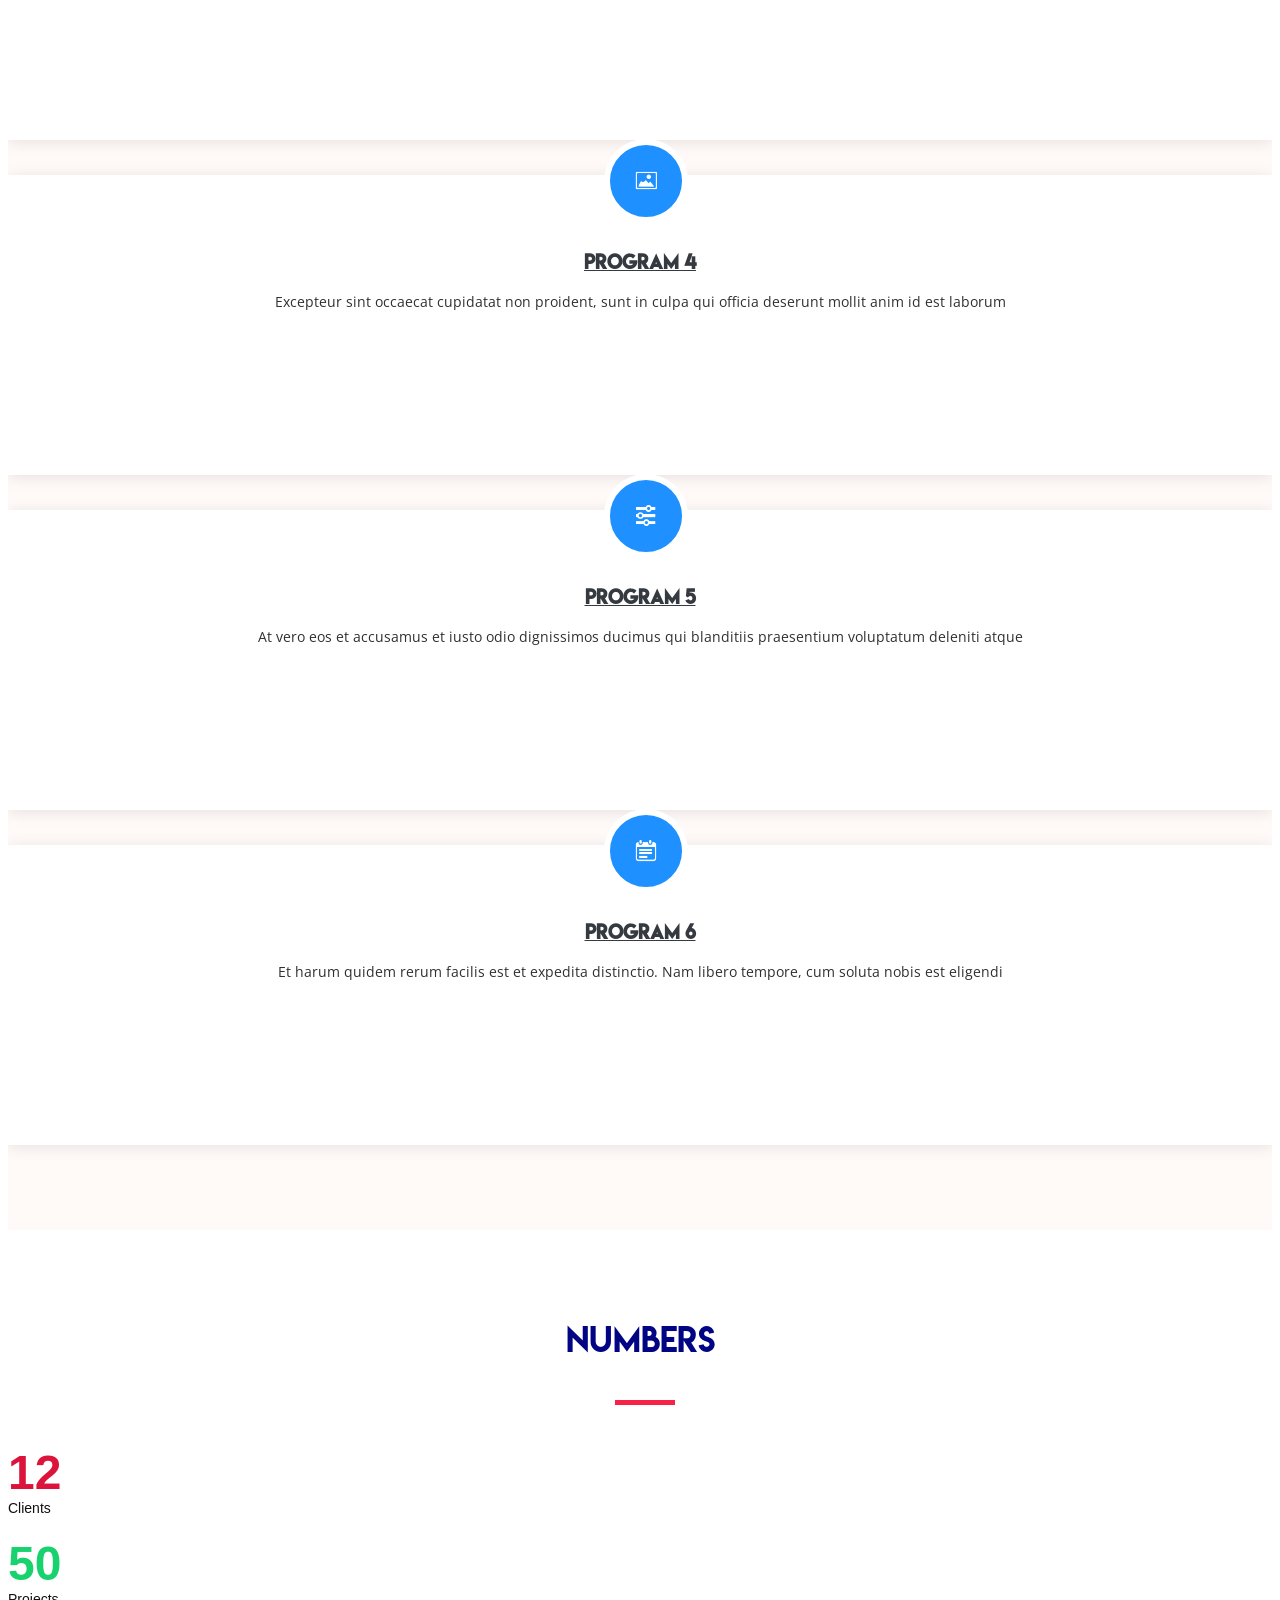
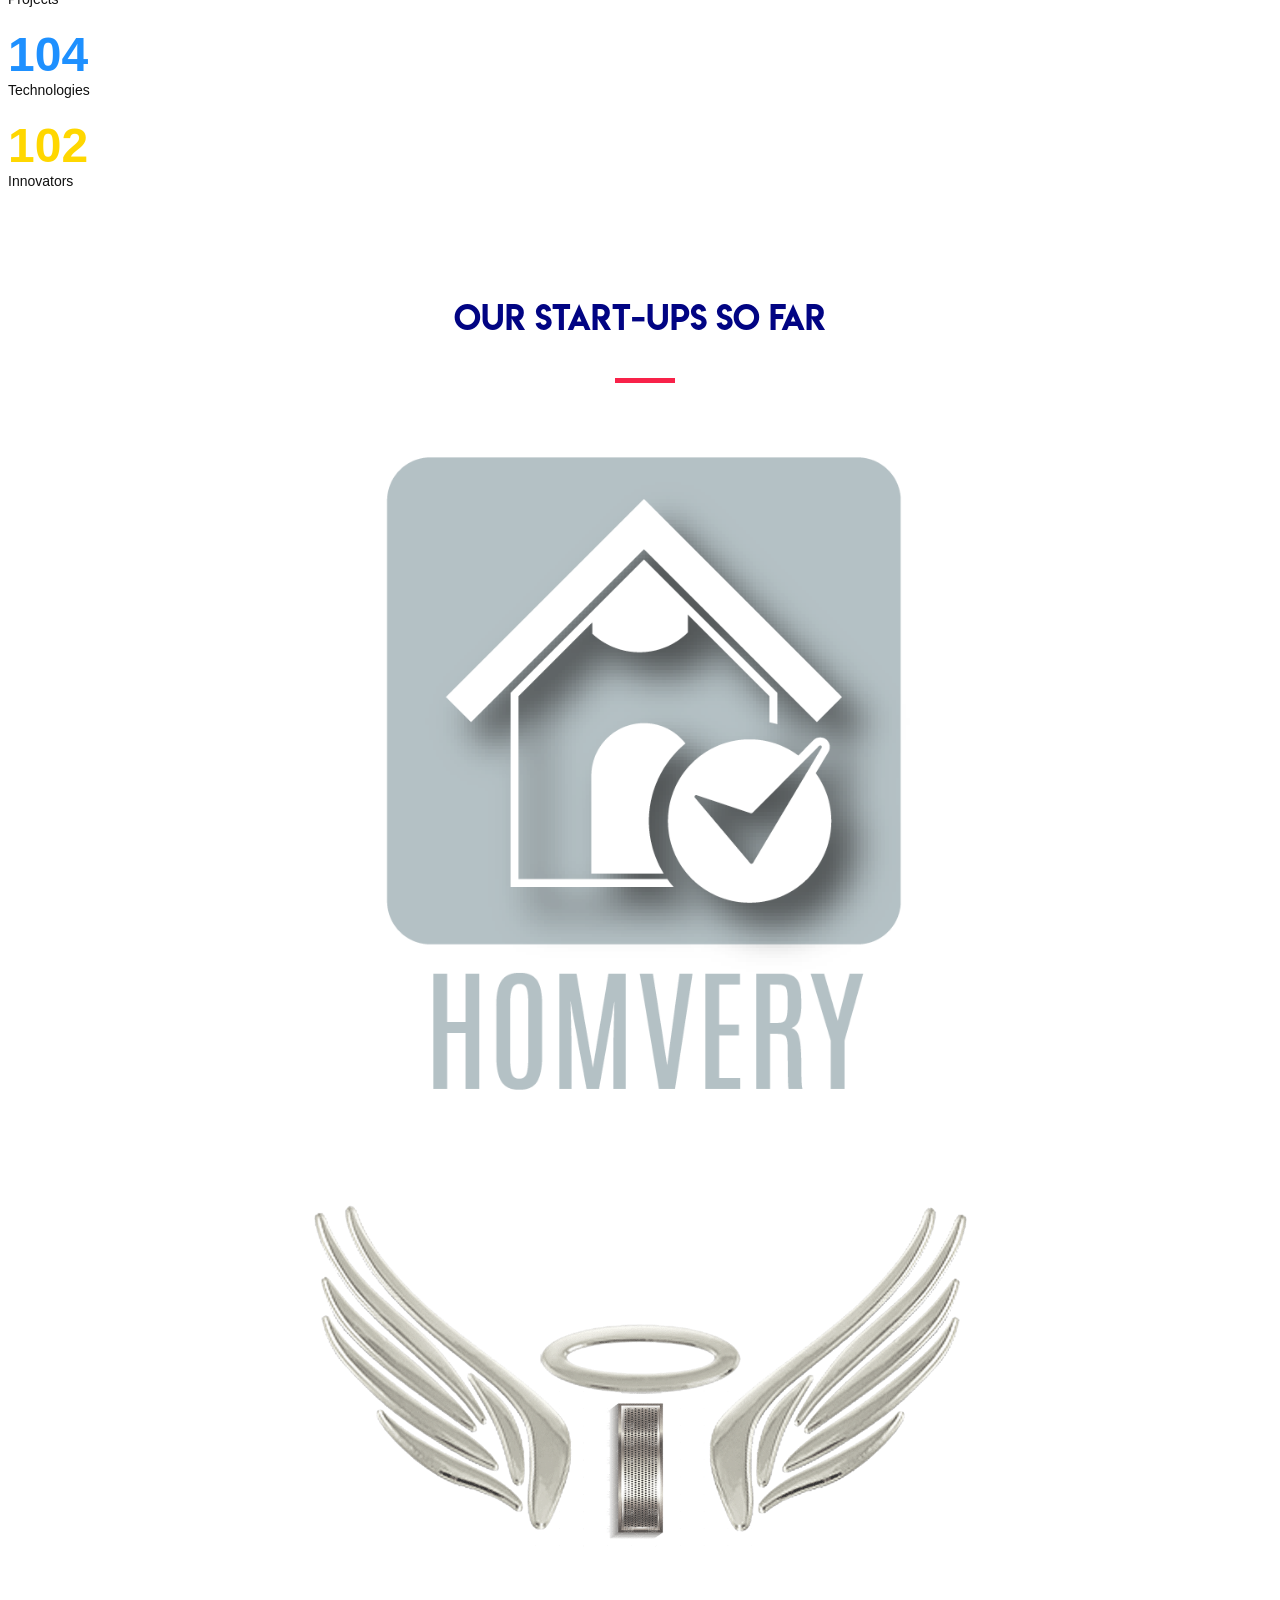
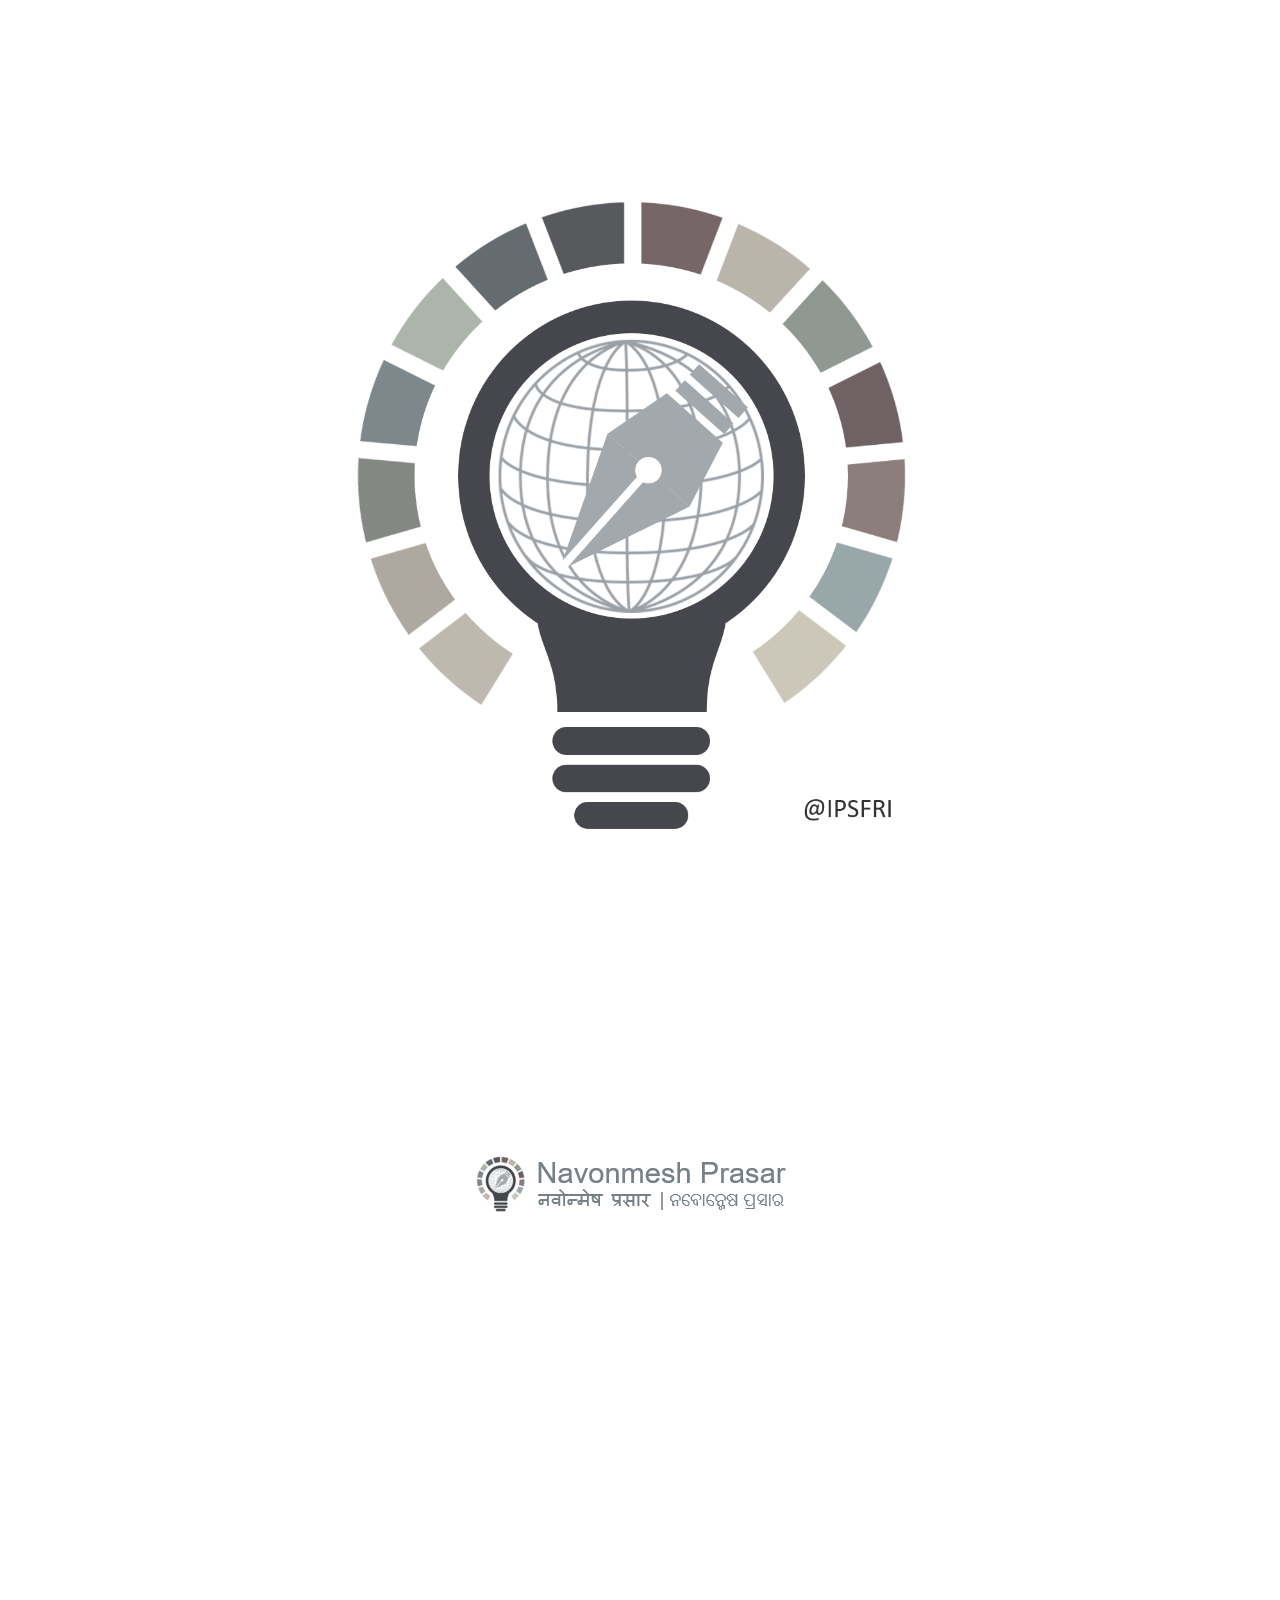
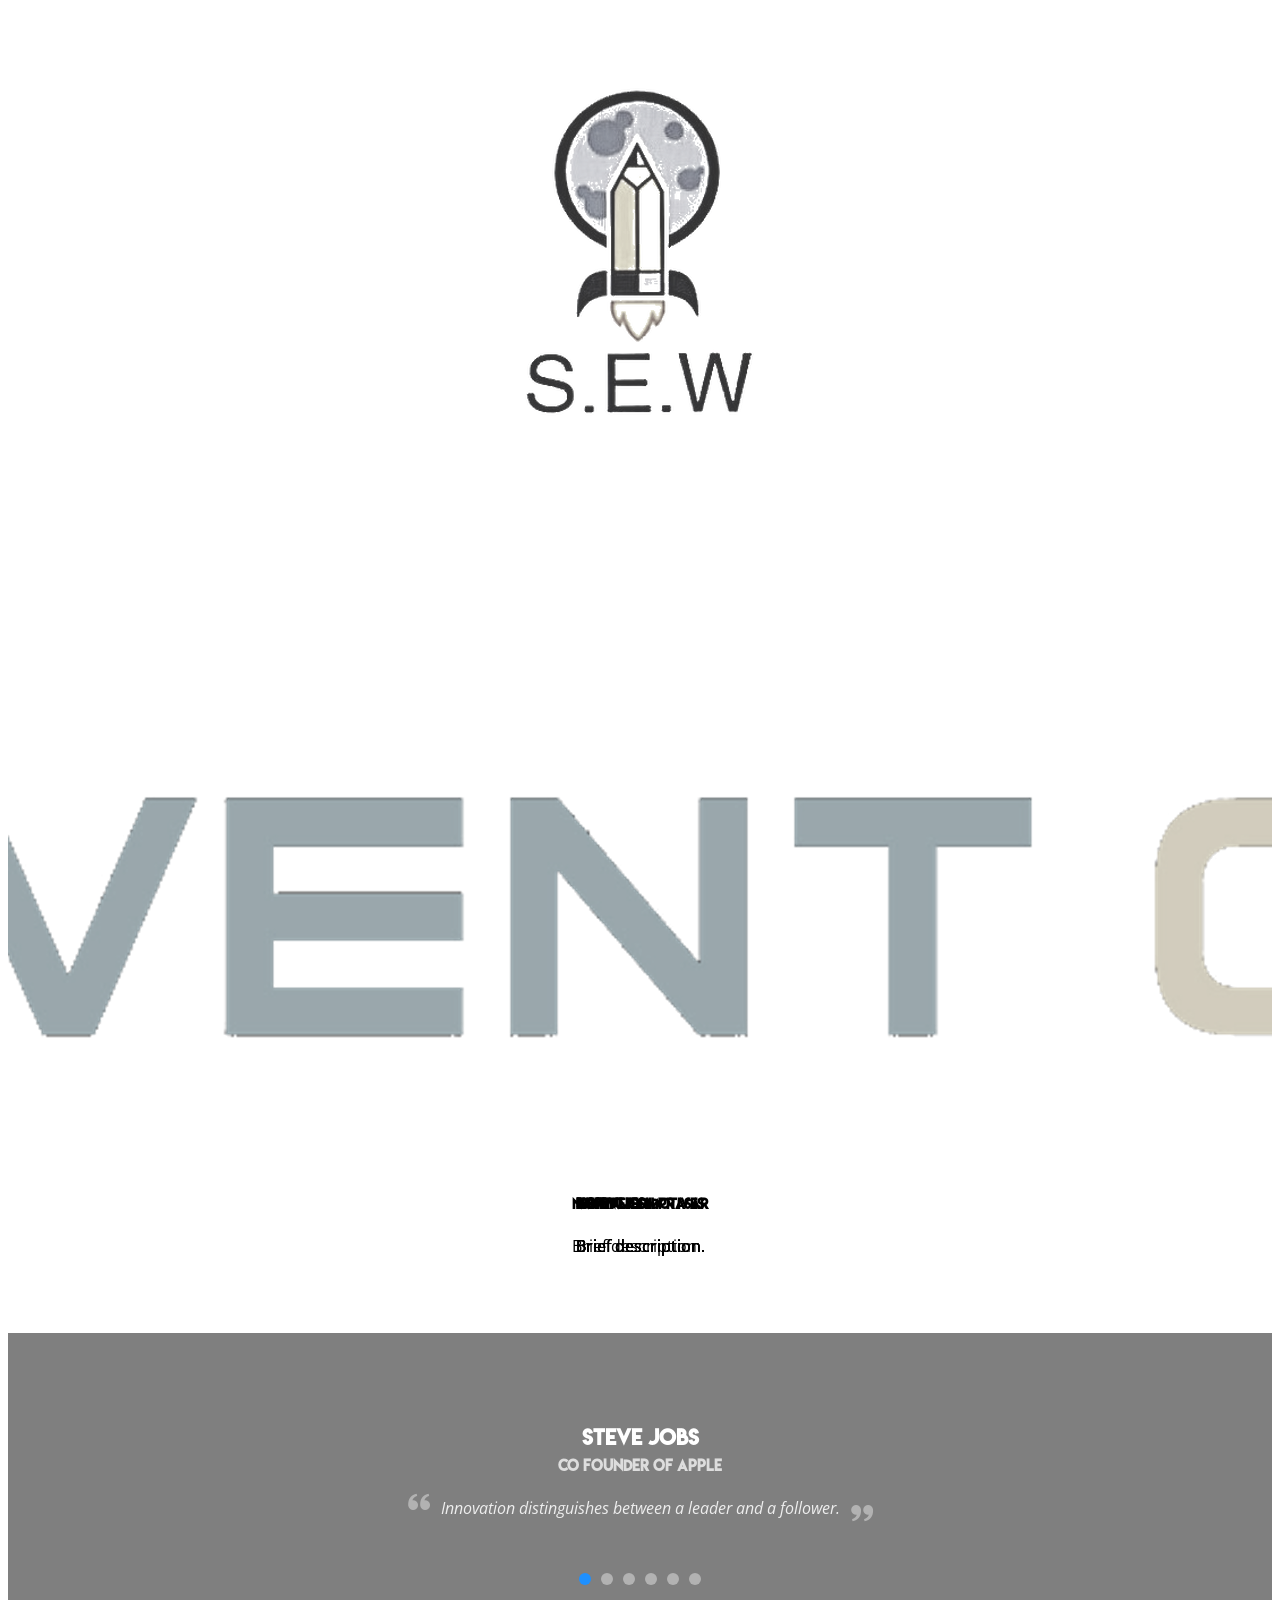
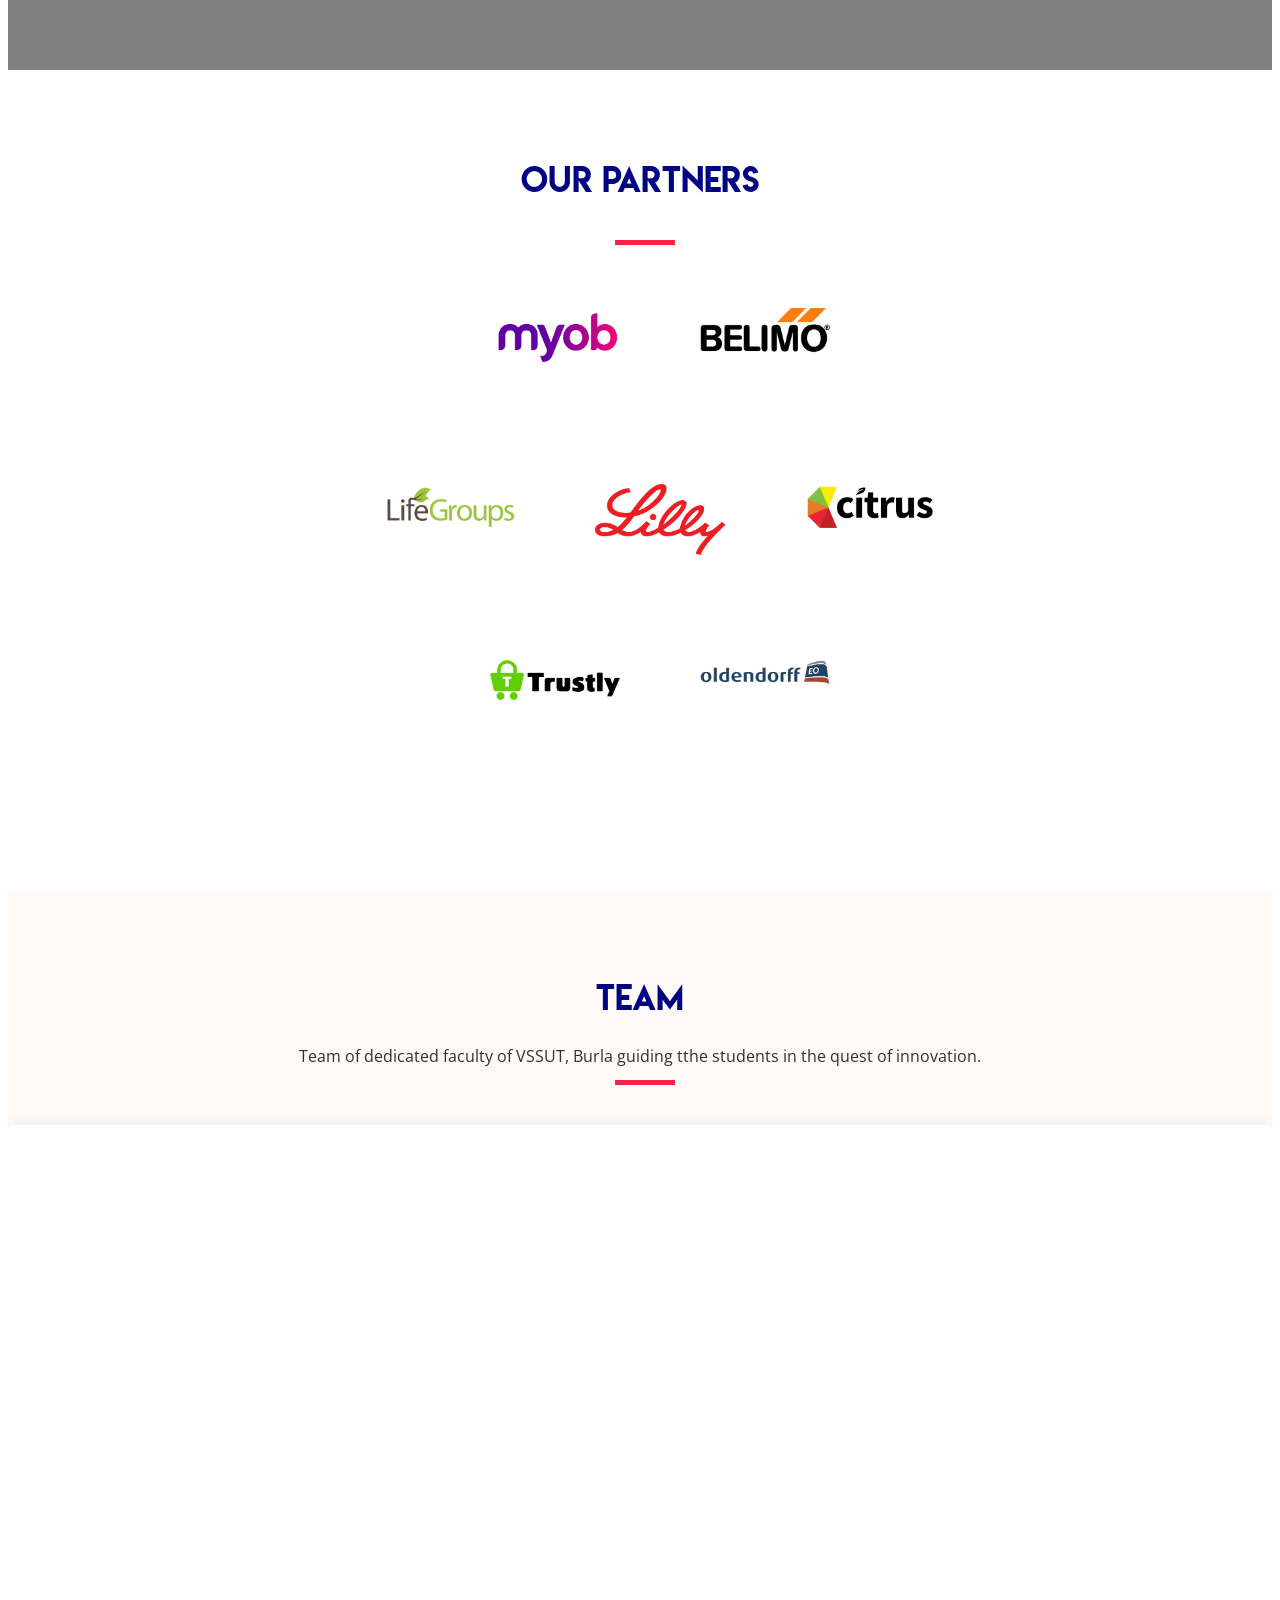
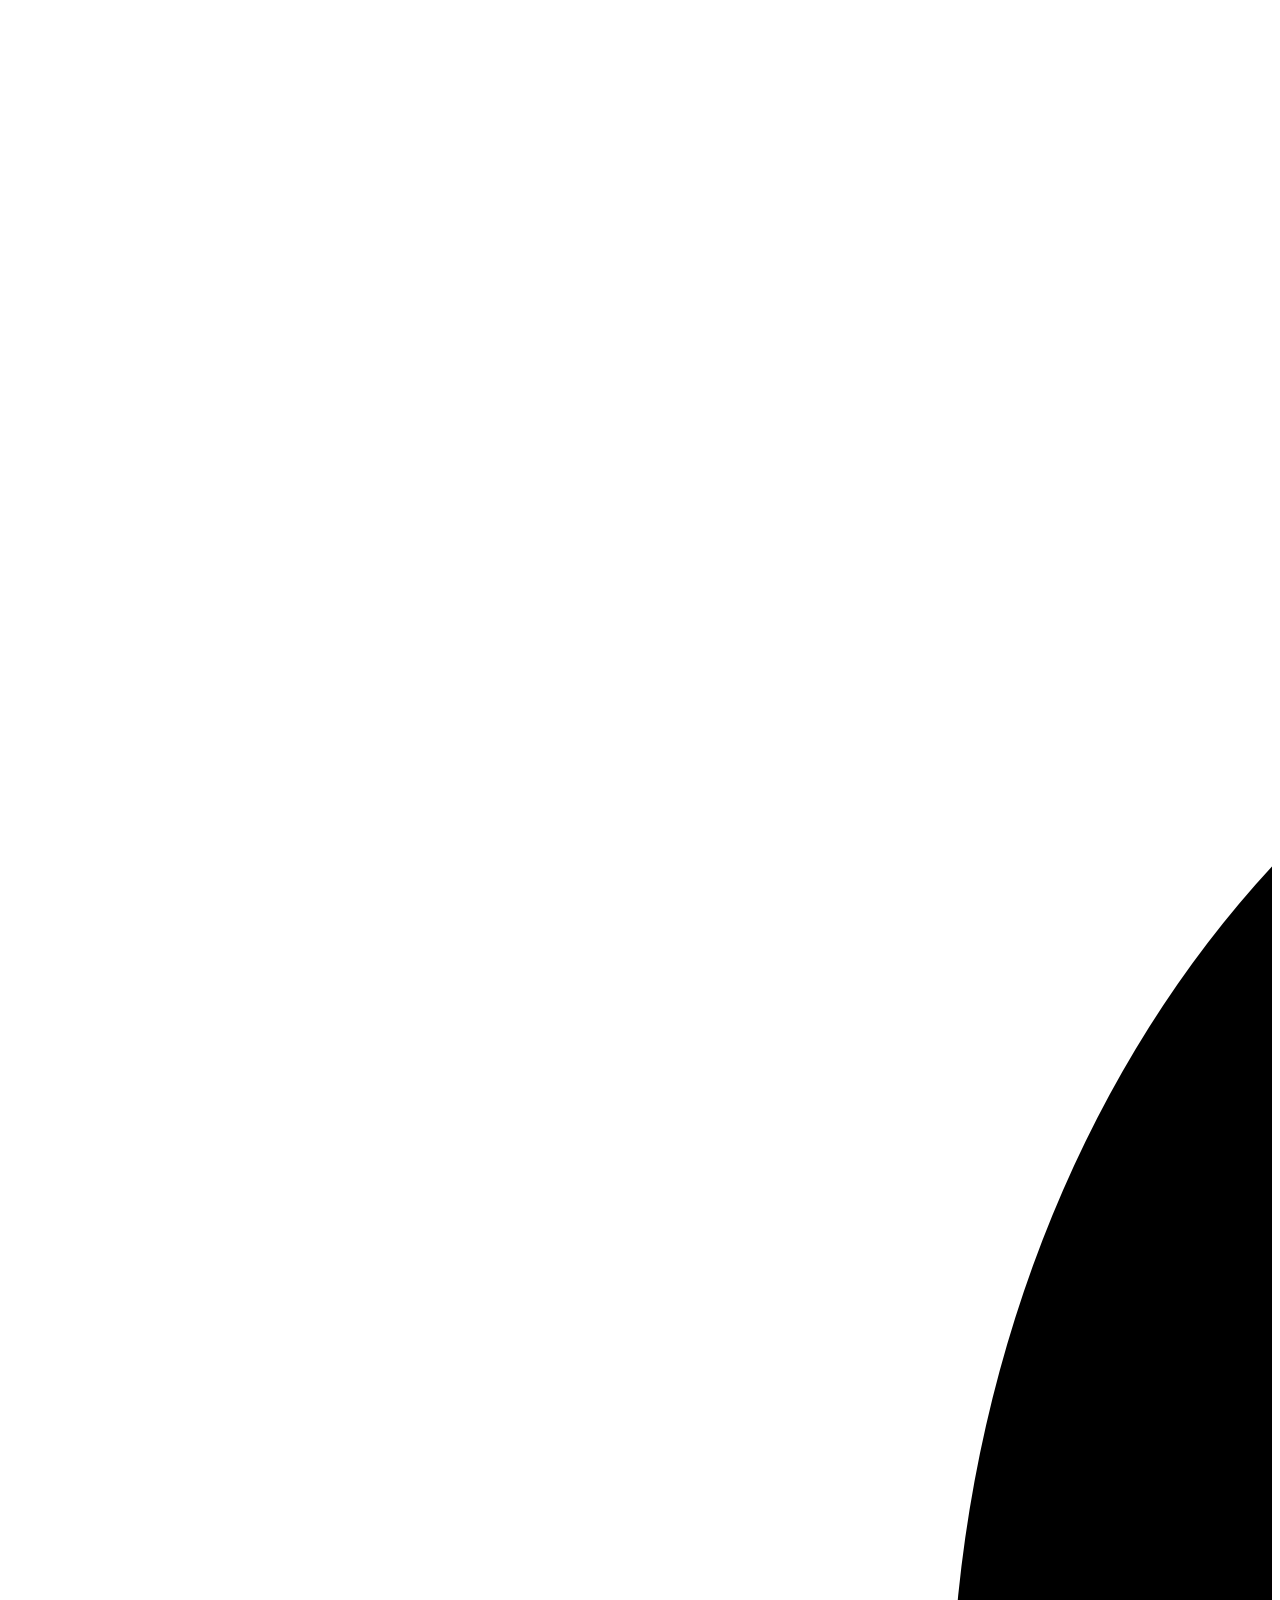
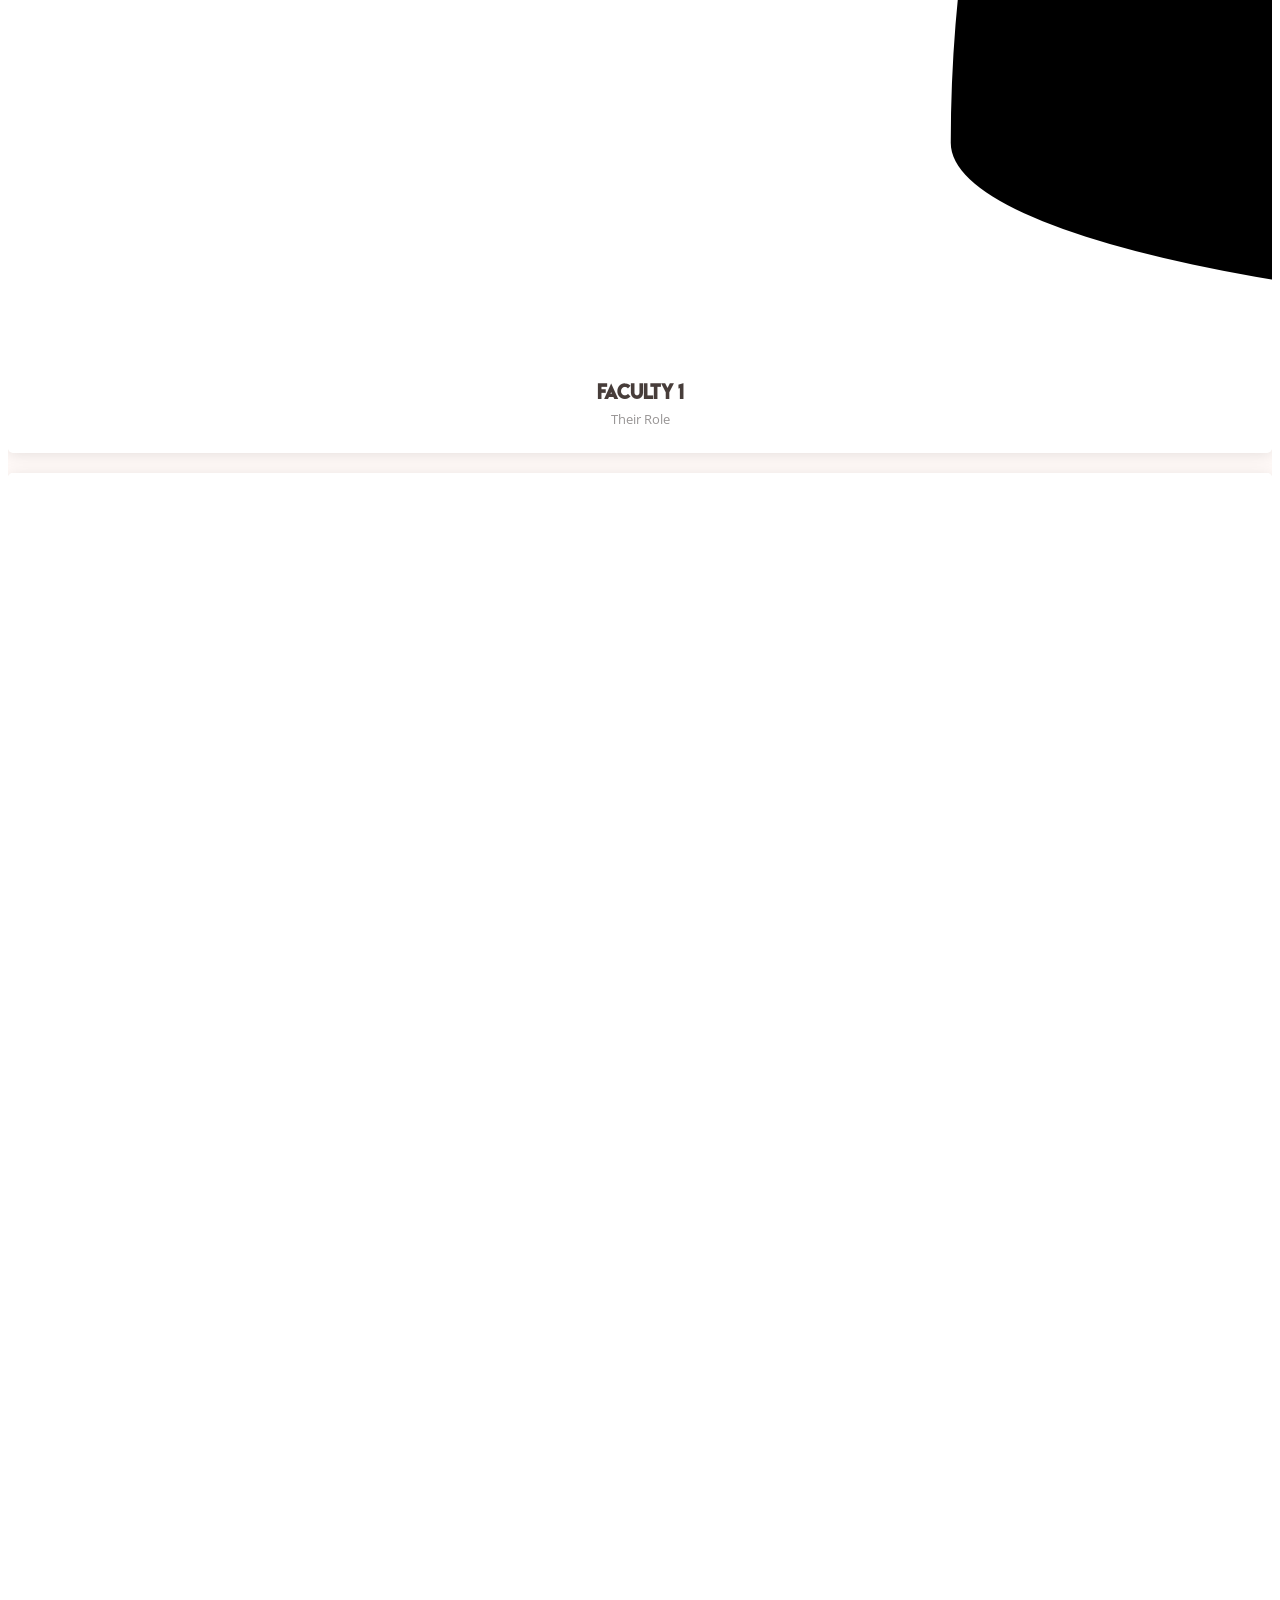
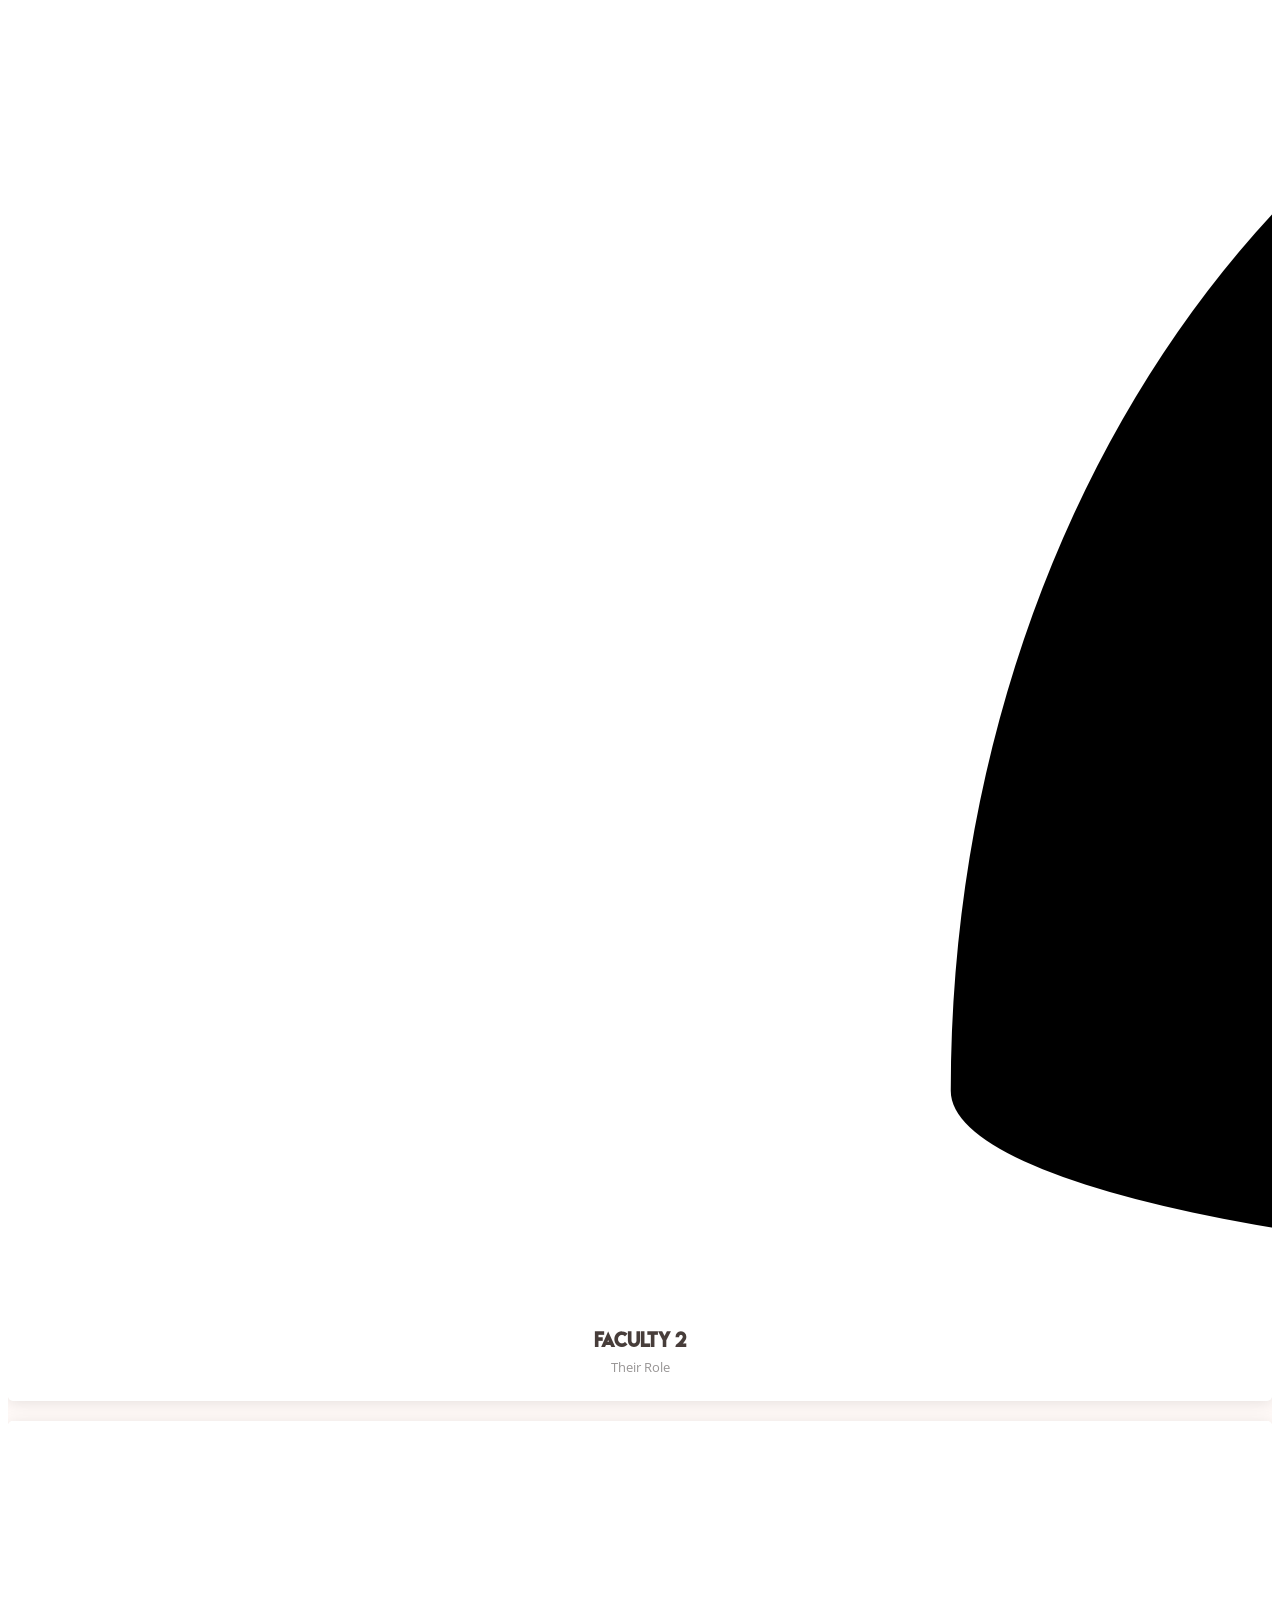
==== commit dbbec578: "Update index.html" ====
--- a/index.html
+++ b/index.html
@@ -76,26 +76,15 @@
           <li><a href="#startups">Start&#45;Ups</a></li>
           <li><a href="#partners">Partners</a></li>
           <li><a href="#team">Team</a></li>
-          <li><a href="blog.html">Activities</a></li>
-<!--          <li class="drop-down"><a href="">Drop Down</a>
+<!--          <li><a href="blog.html">Activities</a></li>-->
+          <li class="drop-down"><a href="">Projects</a>
             <ul>
-
-              <li><a href="#">Drop Down 1</a></li>
-              <li class="drop-down"><a href="#">Drop Down 2</a>
-                <ul>
-                  <li><a href="#">Deep Drop Down 1</a></li>
-                  <li><a href="#">Deep Drop Down 2</a></li>
-                  <li><a href="#">Deep Drop Down 3</a></li>
-                  <li><a href="#">Deep Drop Down 4</a></li>
-                  <li><a href="#">Deep Drop Down 5</a></li>
-                </ul>
-              </li>
-
-              <li><a href="#">Drop Down 3</a></li>
-              <li><a href="#">Drop Down 4</a></li>
-              <li><a href="#">Drop Down 5</a></li>
+              <li><a href="#">Agro&#45;tech</a></li>
+              <li><a href="#">Healthcare</a></li>
+              <li><a href="#">IoT</a></li>
+              <li><a href="#">Space</a></li>
             </ul>
-          </li>-->
+          </li>
           <li style="background-color: #ff4500;transform: translateX(50%);"><a href="#contact">Contact</a></li>
 
         </ul>
@@ -123,7 +112,7 @@
       <img src="assets/img/WhatsApp%20Image%202020-09-19%20at%2010.02.36.jpeg">
       <h1 class="mb-4 pb-0"><br><span>Technology Business</span> Incubator</h1>
       <p class="mb-4 pb-0">Collaboration between VSSUT,Burla &amp; Skill Odisha&#45;2020</p>
-      <a href="https://youtu.be/jl4Egt5kMGs" class="venobox play-btn mb-4" data-vbtype="video" data-autoplay="true"></a>
+      <a href="https://youtu.be/jI4Egt5kMGs" class="venobox play-btn mb-4" data-vbtype="video" data-autoplay="true"></a>
       <a href="#why-us" class="about-btn scrollto">About Us</a>
     </div>
   </section><!-- End Intro Section -->    
--- a/assets/css/style.css
+++ b/assets/css/style.css
@@ -821,11 +821,29 @@
 /*--------------------------------------------------------------
 # Why Us
 --------------------------------------------------------------*/
-.why-us {
+@media (min-width:481px)
+    {
+        .why-us {
   padding: 0 0 30px 0;
   position: relative;
   z-index: 3;
-}
+
+}
+        }
+        @media (max-width:481px)
+    {
+        .why-us {
+  padding: 0 0 30px 0;
+  position: relative;
+  z-index: 3;
+    background-image: url(../img/wubg.png);
+    background-repeat: no-repeat;
+    background-attachment: fixed;
+    background-size: contain;
+}
+        }
+        
+
 
 .why-us .content {
   padding: 30px;
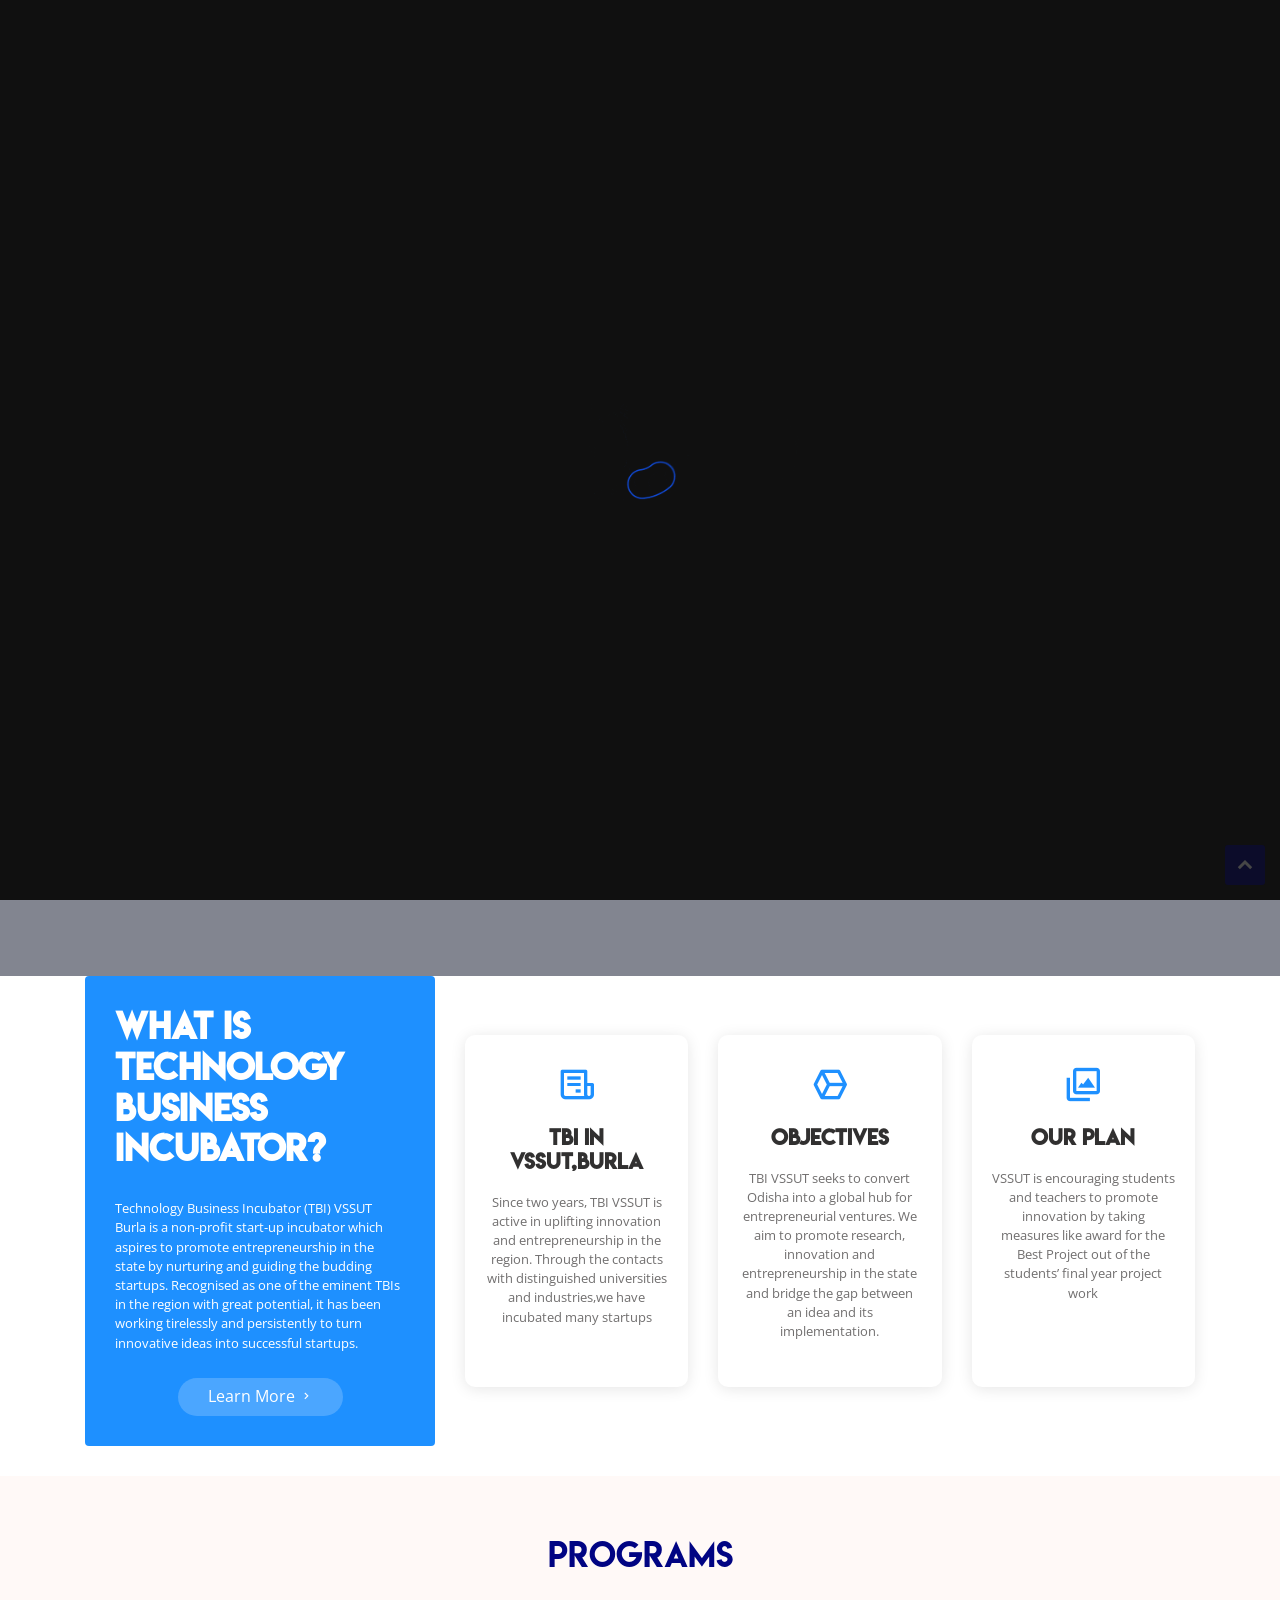
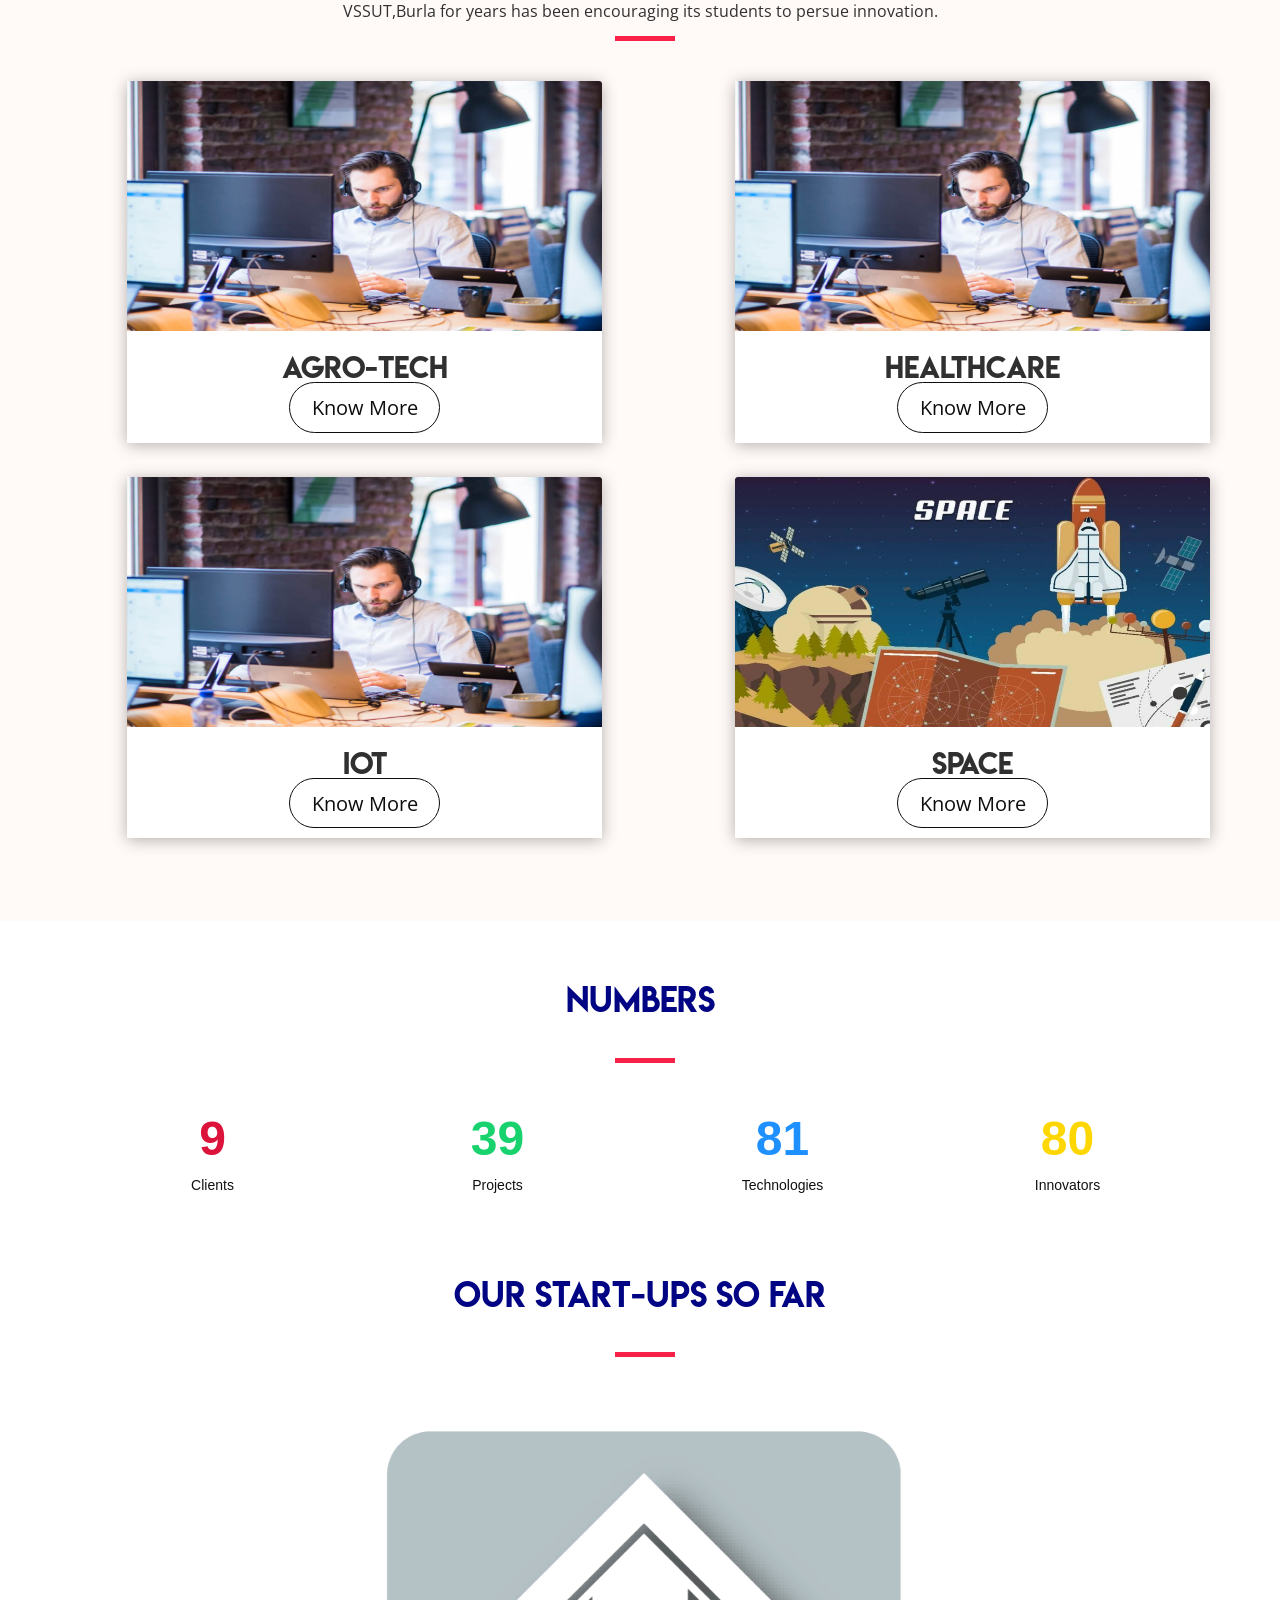
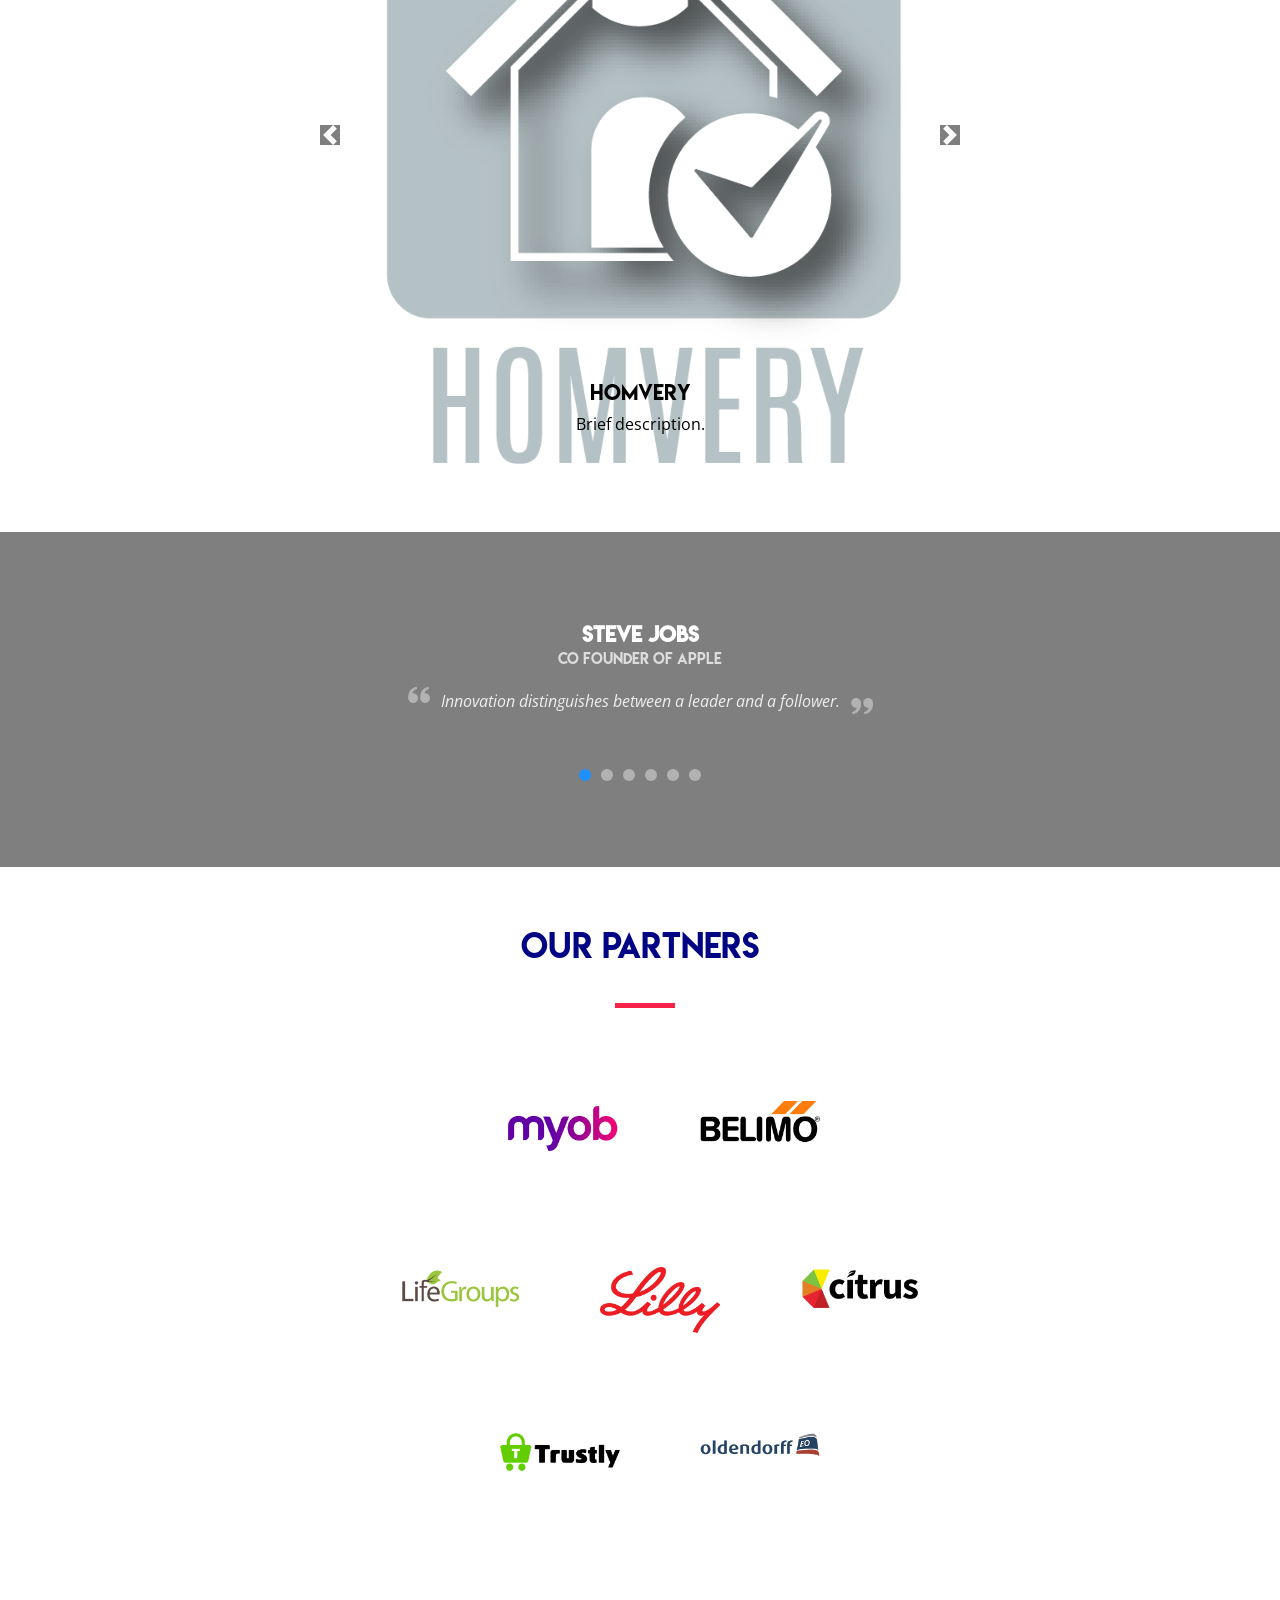
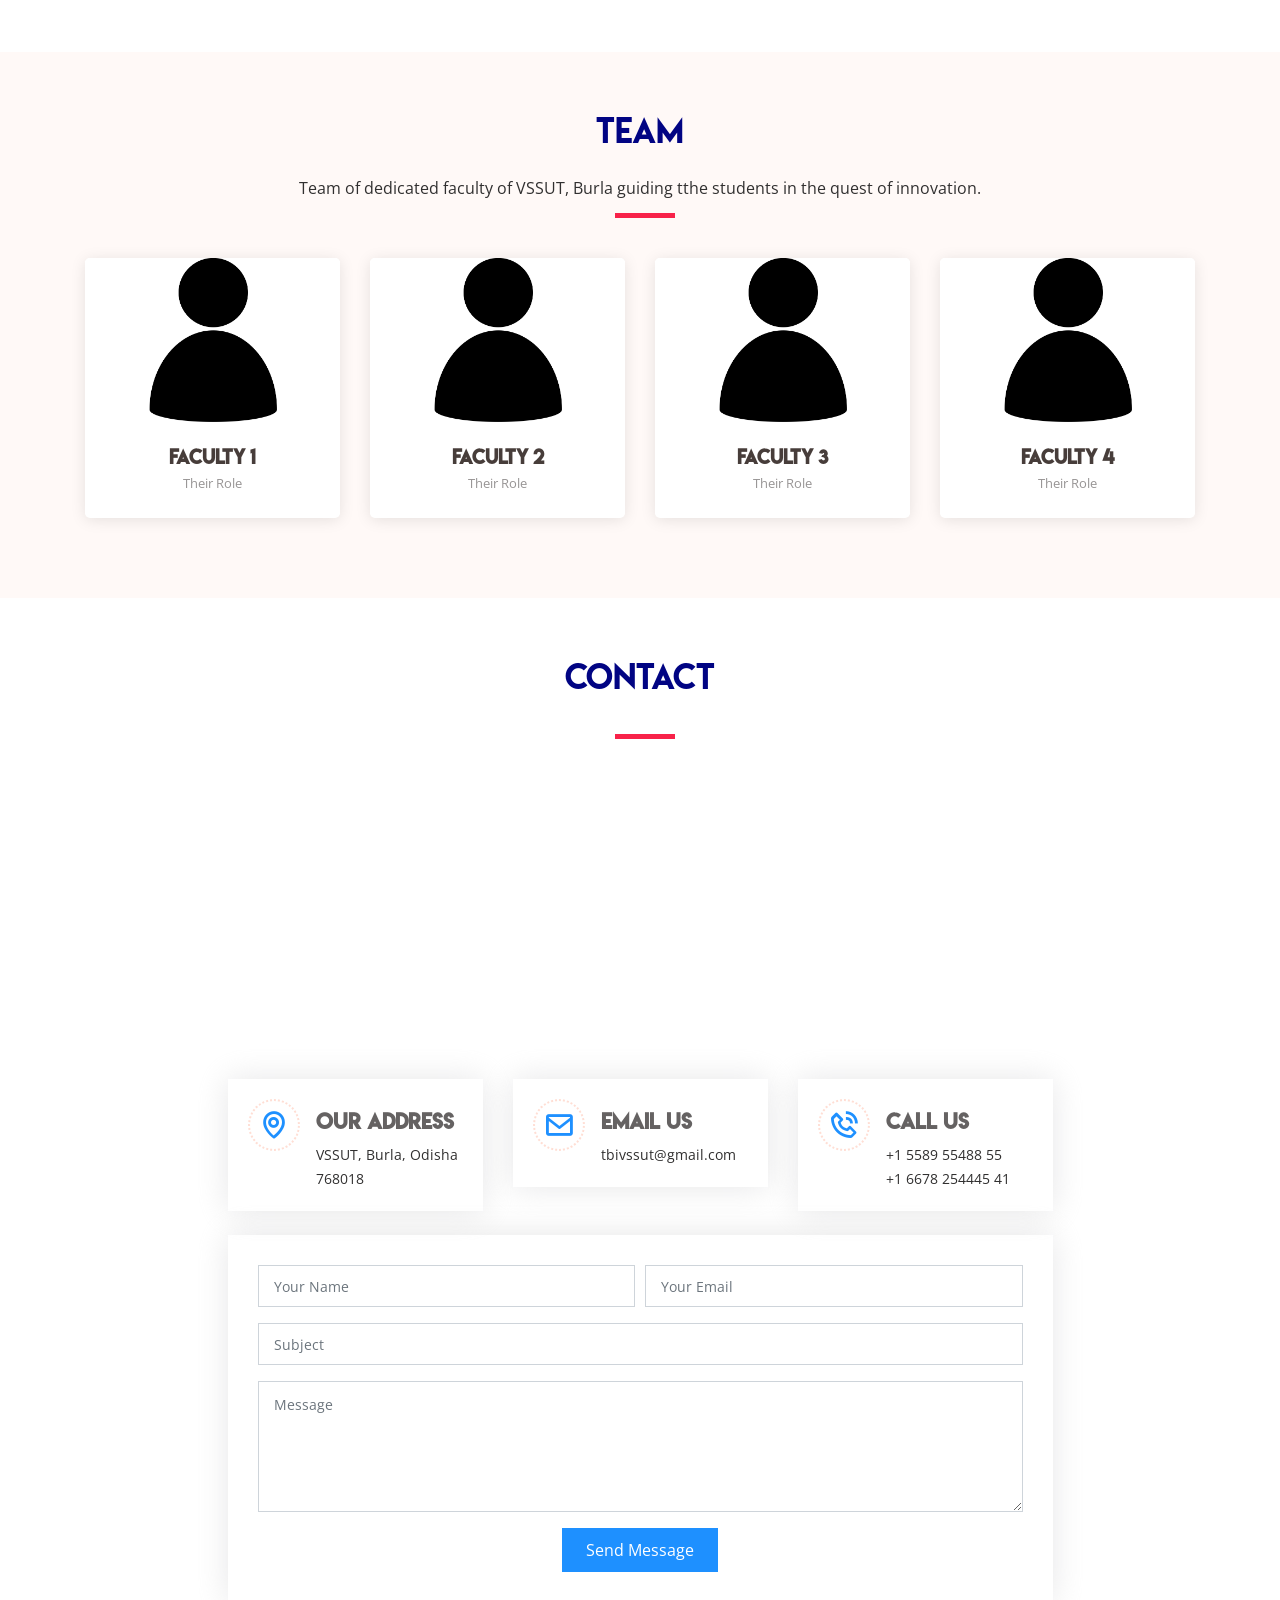
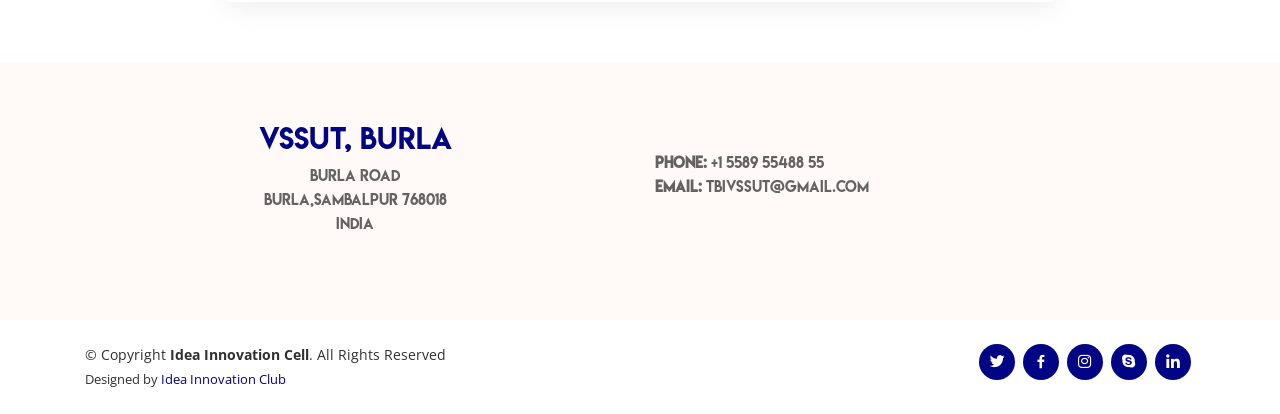
==== commit 312ea9ba: "progress 15%" ====
--- a/index.html
+++ b/index.html
@@ -40,6 +40,8 @@
     
     
     </script>
+    <style>
+    </style>
 </head>
 
 <body>
@@ -79,10 +81,16 @@
 <!--          <li><a href="blog.html">Activities</a></li>-->
           <li class="drop-down"><a href="">Projects</a>
             <ul>
-              <li><a href="#">Agro&#45;tech</a></li>
-              <li><a href="#">Healthcare</a></li>
-              <li><a href="#">IoT</a></li>
-              <li><a href="#">Space</a></li>
+              <li><a href="./others/agro-tech.html">Agro&#45;tech</a></li>
+              <li><a href="./others/healthcare.html">Healthcare</a></li>
+              <li><a href="./others/iot.html">IoT</a></li>
+              <li><a href="./others/space.html">Space</a></li>
+            </ul>
+          </li>
+          <li class="drop-down"><a href="">Labs</a>
+            <ul>
+              <li><a href="./others/bio-process.html">Bio-Process Lab</a></li>
+              <li><a href="./others/R&T_lab.html">R&D Lab</a></li>
             </ul>
           </li>
           <li style="background-color: #ff4500;transform: translateX(50%);"><a href="#contact">Contact</a></li>
@@ -234,46 +242,32 @@
         </div>
 
         <div class="row">
-          <div class="col-lg-4 col-md-6" data-aos="fade-up">
-            <div class="icon-box">
-              <div class="icon"><i class="icofont-computer"></i></div>
-              <h4 class="title"><a href="">Program 1</a></h4>
-              <p class="description">Voluptatum deleniti atque corrupti quos dolores et quas molestias excepturi sint occaecati cupiditate non provident</p>
-            </div>
-          </div>
-          <div class="col-lg-4 col-md-6" data-aos="fade-up" data-aos-delay="100">
-            <div class="icon-box">
-              <div class="icon"><i class="icofont-chart-bar-graph"></i></div>
-              <h4 class="title"><a href="">Program 2</a></h4>
-              <p class="description">Minim veniam, quis nostrud exercitation ullamco laboris nisi ut aliquip ex ea commodo consequat tarad limino ata</p>
-            </div>
-          </div>
-          <div class="col-lg-4 col-md-6" data-aos="fade-up" data-aos-delay="200">
-            <div class="icon-box">
-              <div class="icon"><i class="icofont-earth"></i></div>
-              <h4 class="title"><a href="">Program 3</a></h4>
-              <p class="description">Duis aute irure dolor in reprehenderit in voluptate velit esse cillum dolore eu fugiat nulla pariatur</p>
-            </div>
-          </div>
-          <div class="col-lg-4 col-md-6" data-aos="fade-up" data-aos-delay="300">
-            <div class="icon-box">
-              <div class="icon"><i class="icofont-image"></i></div>
-              <h4 class="title"><a href="">Program 4</a></h4>
-              <p class="description">Excepteur sint occaecat cupidatat non proident, sunt in culpa qui officia deserunt mollit anim id est laborum</p>
-            </div>
-          </div>
-          <div class="col-lg-4 col-md-6" data-aos="fade-up" data-aos-delay="400">
-            <div class="icon-box">
-              <div class="icon"><i class="icofont-settings"></i></div>
-              <h4 class="title"><a href="">Program 5</a></h4>
-              <p class="description">At vero eos et accusamus et iusto odio dignissimos ducimus qui blanditiis praesentium voluptatum deleniti atque</p>
-            </div>
-          </div>
-          <div class="col-lg-4 col-md-6" data-aos="fade-up" data-aos-delay="500">
-            <div class="icon-box">
-              <div class="icon"><i class="icofont-tasks-alt"></i></div>
-              <h4 class="title"><a href="">Program 6</a></h4>
-              <p class="description">Et harum quidem rerum facilis est et expedita distinctio. Nam libero tempore, cum soluta nobis est eligendi</p>
+          <div class="card cards col-lg-5 col-md-5" data-aos="fade-up" style="margin-left: 5%;margin-right: auto;margin-bottom: 3%;">
+            <img class="card-img-top" src="./assets/img/blog-1.jpg" alt="no image" height="250px">
+            <div class="card-body text-center">
+              <h3 class="program-heading ">Agro-Tech</h3>
+              <a href="#">Know More</a>
+            </div>
+          </div>
+          <div class="card cards col-lg-5 col-md-5" data-aos="fade-up" data-aos-delay="100" style="margin-bottom: 3%;">
+            <img class="card-img-top" src="./assets/img/blog-1.jpg" alt="no image" height="250px">
+            <div class="card-body text-center">
+              <h3 class="program-heading">Healthcare</h3>
+              <a href="#">Know More</a>
+            </div>
+          </div>
+          <div class="card cards col-lg-5 col-md-5" data-aos="fade-up" data-aos-delay="200" style="margin-left: 5%;margin-right: auto;margin-bottom: 2%;">
+            <img class="card-img-top" src="./assets/img/blog-1.jpg" alt="no image" height="250px">
+            <div class="card-body text-center">
+              <h3 class="program-heading">IoT</h3>
+              <a href="#">Know More</a>
+            </div>
+          </div>
+          <div class="card cards col-lg-5 col-md-5" data-aos="fade-up" data-aos-delay="300" style="margin-bottom: 2%;">
+            <img class="card-img-top" src="./assets/img/space.jpg" alt="no image" height="250px">
+            <div class="card-body text-center">
+              <h3 class="program-heading">Space</h3>
+              <a href="#">Know More</a>
             </div>
           </div>
         </div>
--- a/assets/css/style.css
+++ b/assets/css/style.css
@@ -1224,14 +1224,7 @@
     background: transparent;
 }
 
-div.gallery img:hover {
-    max-width: 200px;
-    margin-top: -130px;
-    margin-left: -130px;
-    top: 65%;
-    left: 65%;
-    box-shadow: 30px 30px 30px 30px rgba(49, 196, 190, 0.63);
-}
+
 .row1, .row2, .row3 {
     width: 100%;
     display: flex;
@@ -1320,6 +1313,31 @@
   font-size: 14px;
 }
 
+.cards{
+ box-shadow: 0px 2px 15px rgba(0, 0, 0, 0.3);
+ padding: 0%;
+ transition: all 0.5s;
+}
+
+
+
+
+.cards a{
+  border: 1px solid #0f0d0c;
+  border-radius: 100px;
+  color: #0f0d0c;
+  font-size: 20px;
+  padding: 2.5% 5%;
+  transition: all 0.5s;
+
+}
+
+.cards a:hover{
+  border: 1px solid #1e90ff;
+  color: white;
+  background-color: #1e90ff;
+}
+
 /*--------------------------------------------------------------
 # Values
 --------------------------------------------------------------*/
@@ -1691,7 +1709,7 @@
     
 }
 .team .member:hover {
-    box-shadow: 6px 6px 20px 8px #3B86F7;
+    box-shadow: 3px 3px 8px 3px rgba(0, 0, 0, 0.4);
     transform: translateY(-10px);
 }
 .team .member .member-img {
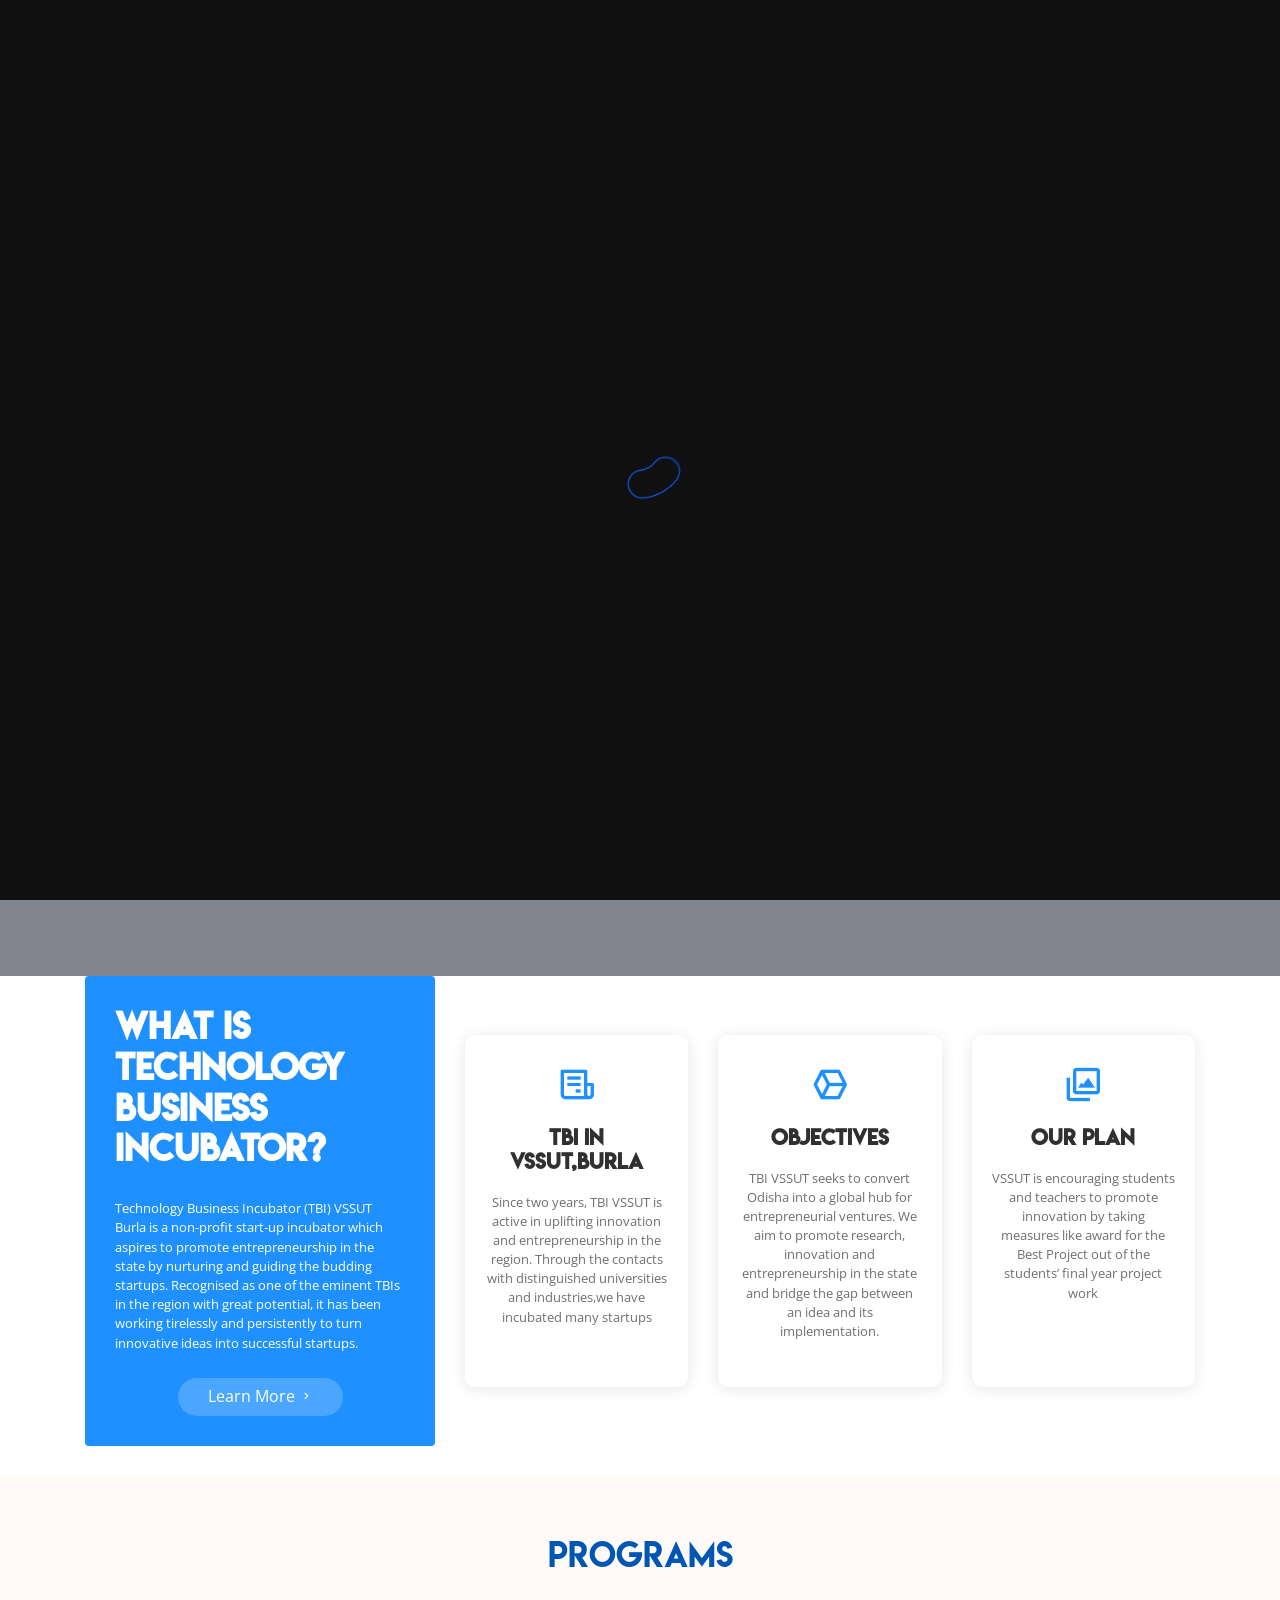
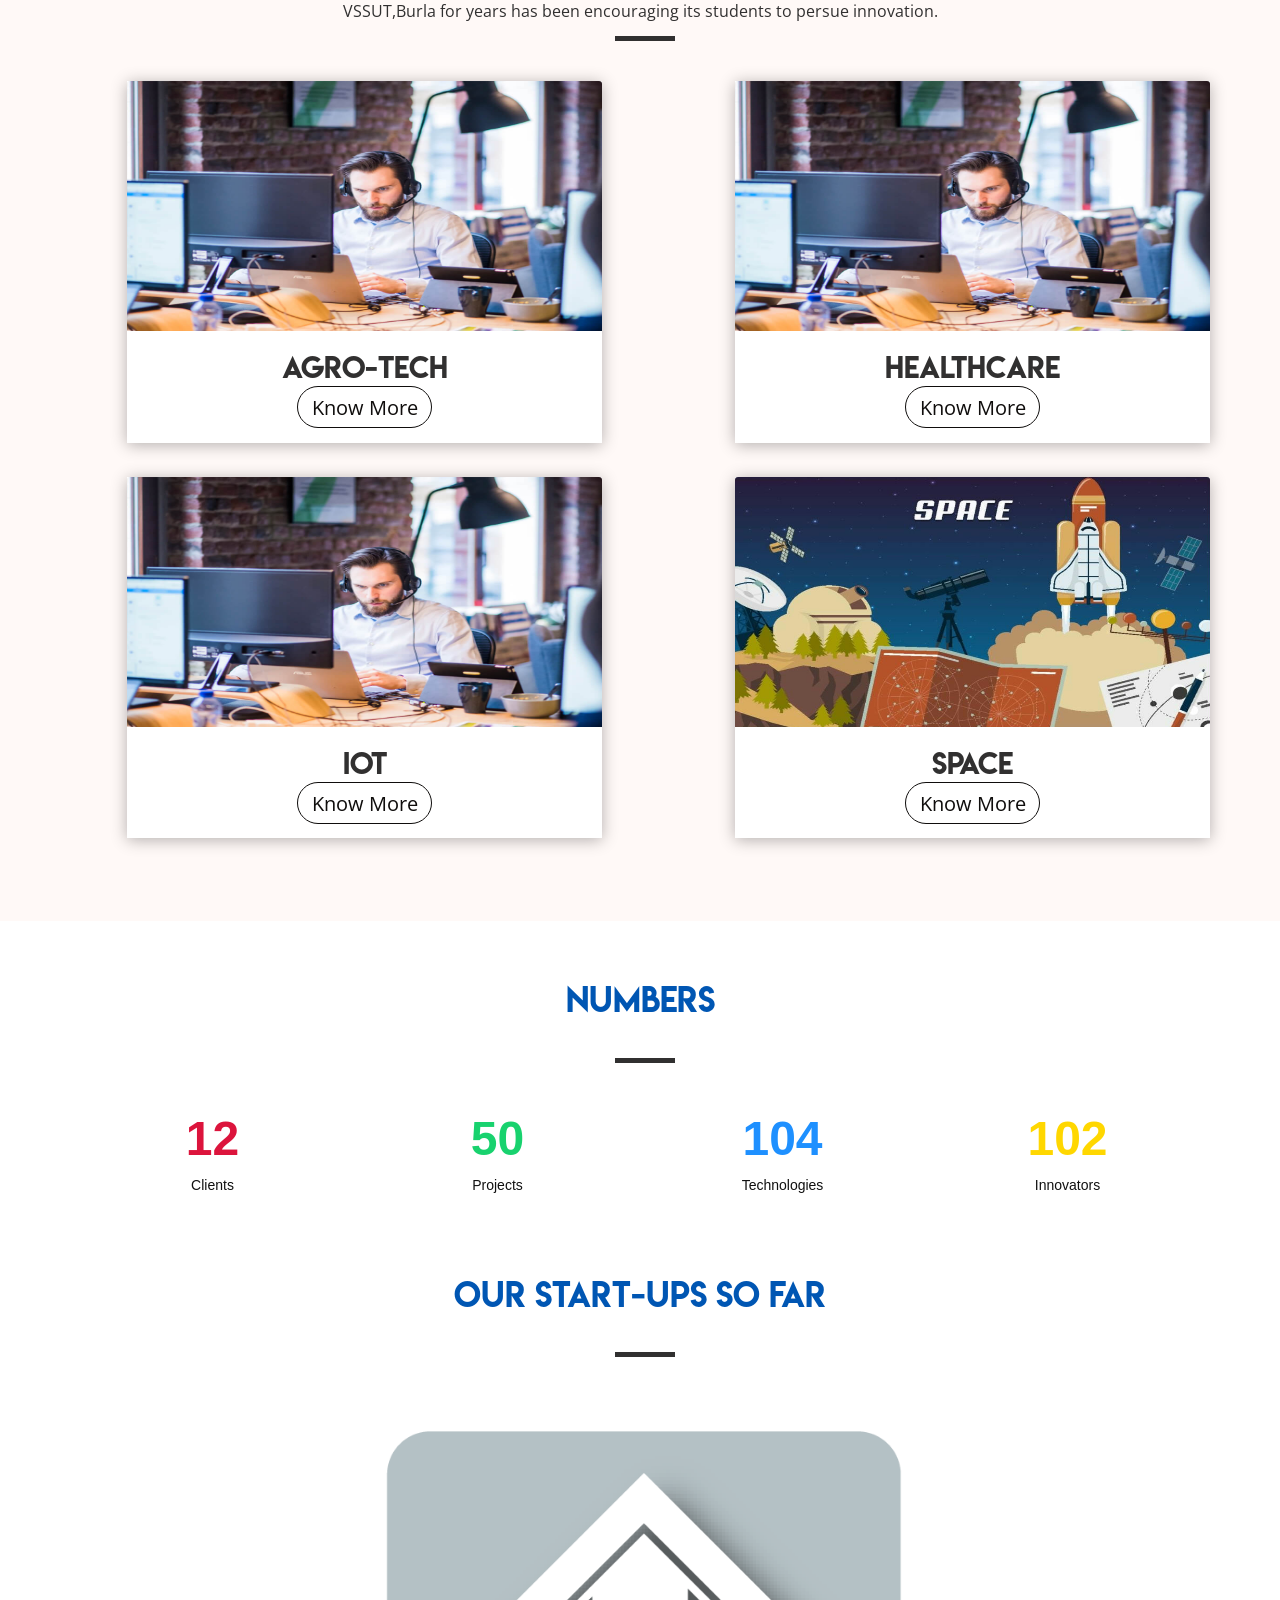
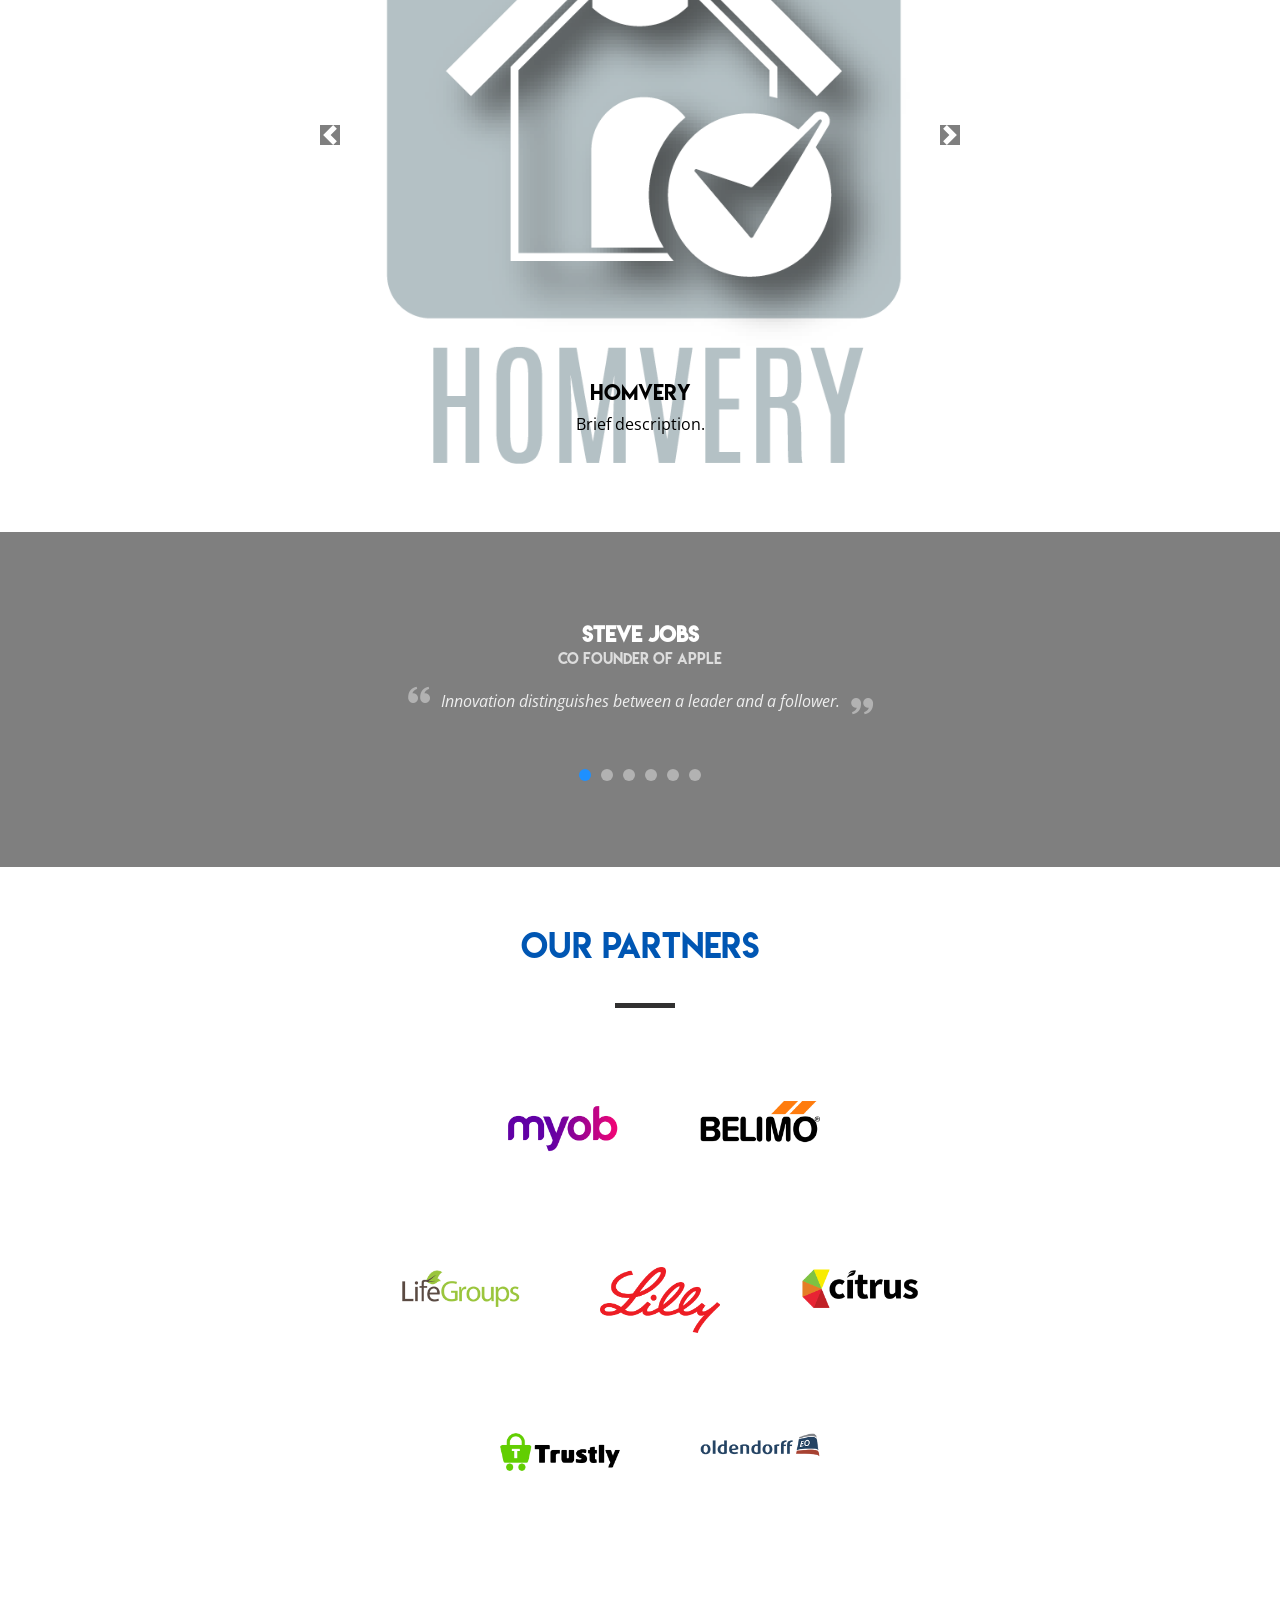
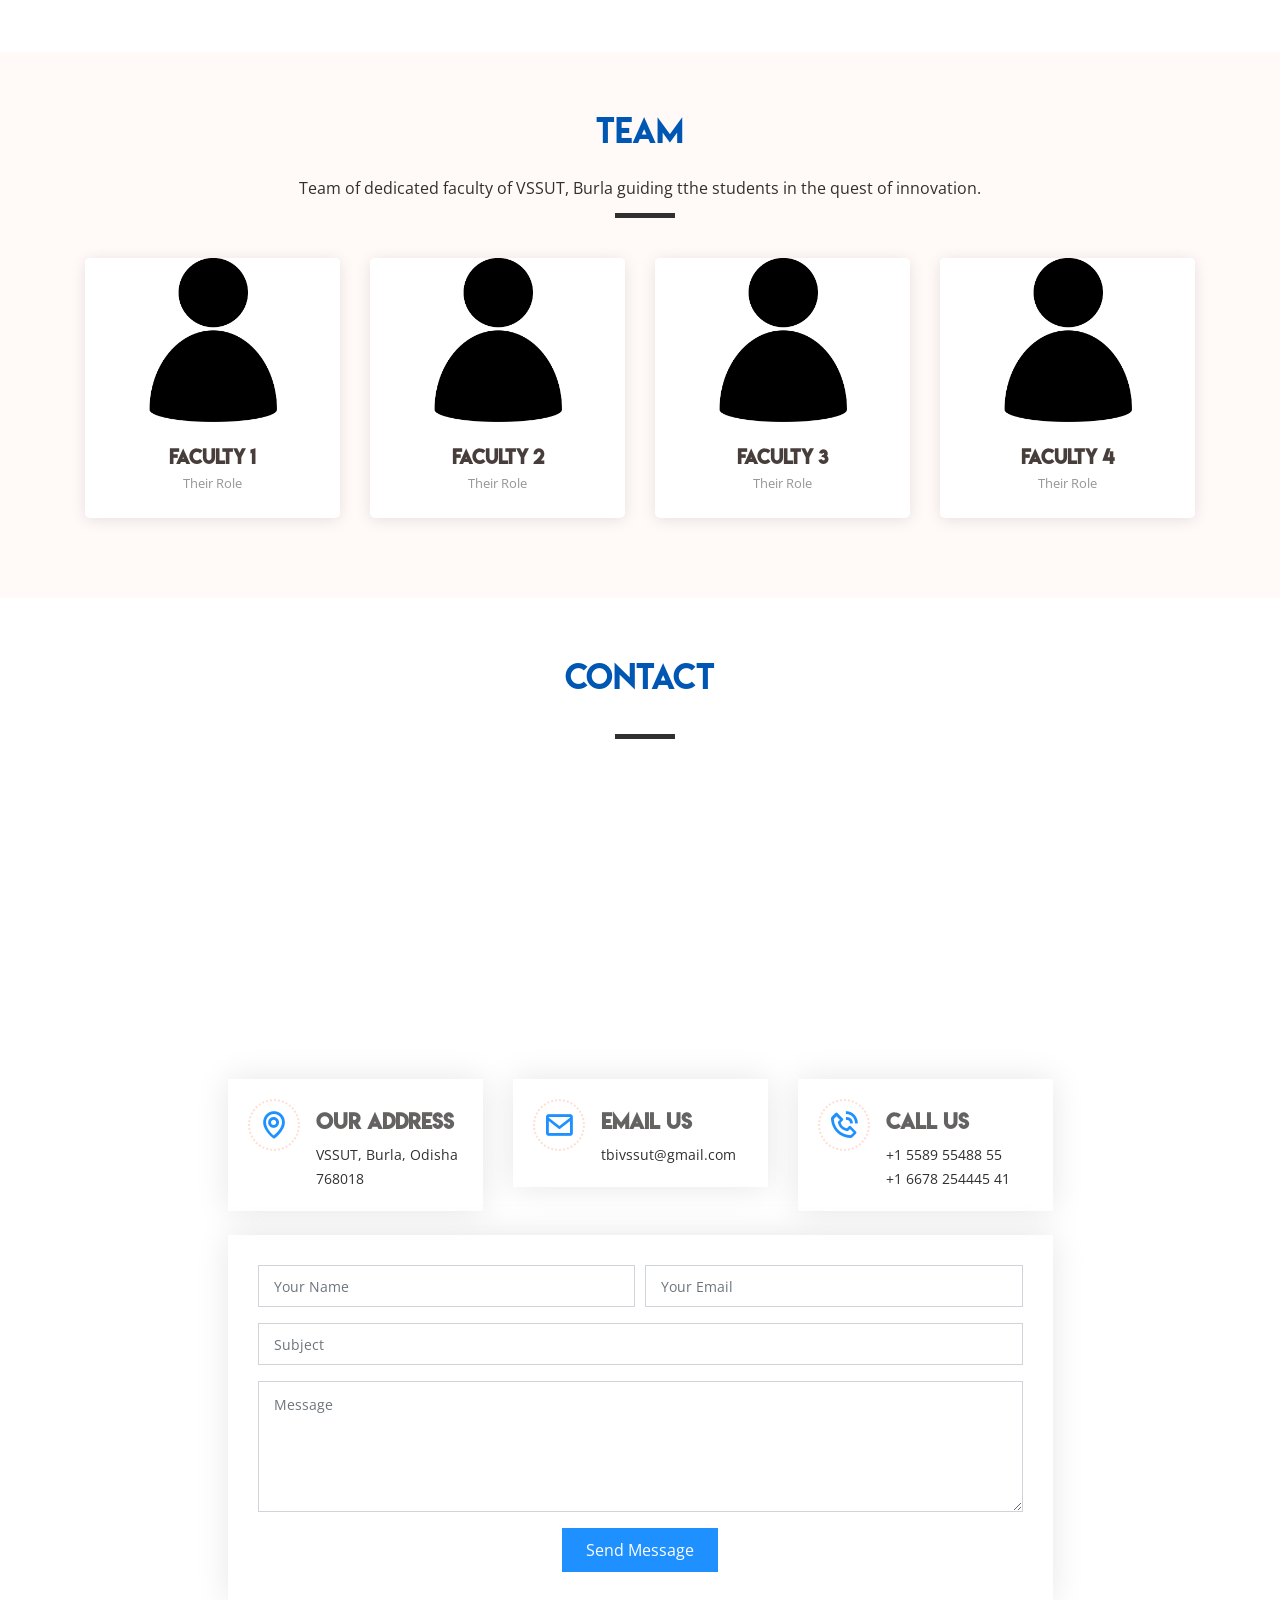
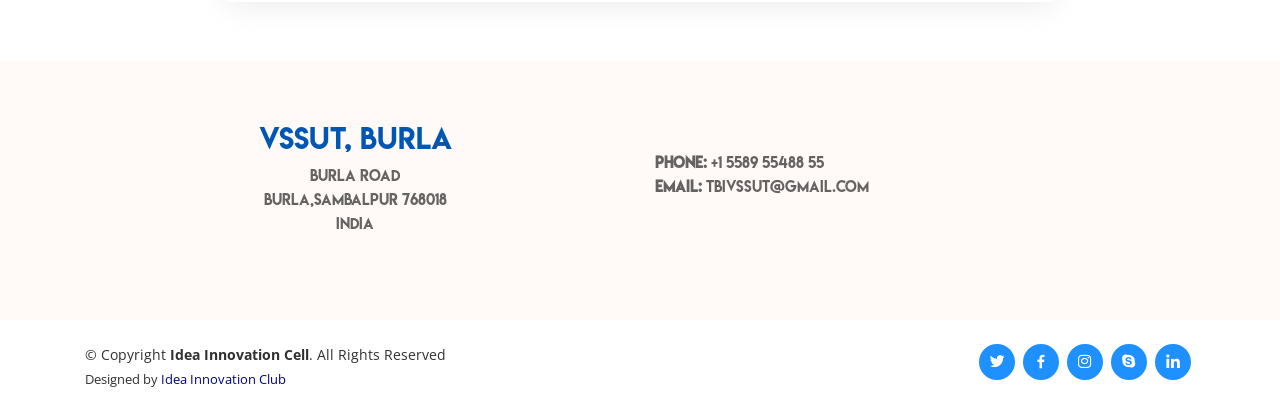
==== commit 8ade9911: "Progress:60%" ====
--- a/index.html
+++ b/index.html
@@ -14,7 +14,9 @@
   <link href="assets/img/favicon.png" rel="apple-touch-icon">
 
   <!-- Google Fonts -->
-  <link href="https://fonts.googleapis.com/css?family=Open+Sans:300,300i,400,400i,600,600i,700,700i|Raleway:300,300i,400,400i,500,500i,600,600i,700,700i|Poppins:300,300i,400,400i,500,500i,600,600i,700,700i" rel="stylesheet">
+  <link
+    href="https://fonts.googleapis.com/css?family=Open+Sans:300,300i,400,400i,600,600i,700,700i|Raleway:300,300i,400,400i,500,500i,600,600i,700,700i|Poppins:300,300i,400,400i,500,500i,600,600i,700,700i"
+    rel="stylesheet">
 
   <!-- Vendor CSS Files -->
   <link href="assets/vendor/font-awesome/css/font-awesome.min.css" rel="stylesheet">
@@ -28,32 +30,32 @@
 
   <!-- Template Main CSS File -->
   <link href="assets/css/style.css" rel="stylesheet">
-    <script>
-    
-        window.onload=function ()
-        { setTimeout(rt,3000);
-         function rt(){
-            var tyui=document.getElementById("preloader");
-            tyui.style.display="none";
-         }
-        }
-    
-    
-    </script>
-    <style>
-    </style>
+  <script>
+    window.onload = function () {
+      setTimeout(rt, 3000);
+
+      function rt() {
+        var tyui = document.getElementById("preloader");
+        tyui.style.display = "none";
+      }
+    }
+  </script>
+  <style>
+  </style>
 </head>
 
 <body>
-    <div id="preloader" style="display: block;" class="contain">
-        <img src="loader/gif-preloader-11-min.gif" style="position: fixed;top: 50%;left: 50%;transform: translate(-50%,-50%);height: 250px;width: 334px" class="img-fluid">
-     </div>
+  <div id="preloader" style="display: block;" class="contain">
+    <img src="loader/gif-preloader-11-min.gif"
+      style="position: fixed;top: 50%;left: 50%;transform: translate(-50%,-50%);height: 250px;width: 334px"
+      class="img-fluid">
+  </div>
 
   <!-- ======= Top Bar ======= -->
   <section id="topbar" class="d-none d-lg-block">
     <div class="container d-flex">
       <div class="contact-info mr-auto">
-          <img src="assets/img/WhatsApp%20Image%202020-09-19%20at%2010.02.35.jpeg">
+        <img src="assets/img/WhatsApp%20Image%202020-09-19%20at%2010.02.35.jpeg">
       </div>
       <div class="cta">
         <img src="assets/img/WhatsApp%20Image%202020-09-19%20at%2010.02.36.jpeg" style="width: 80px;height: 80px;">
@@ -78,7 +80,7 @@
           <li><a href="#startups">Start&#45;Ups</a></li>
           <li><a href="#partners">Partners</a></li>
           <li><a href="#team">Team</a></li>
-<!--          <li><a href="blog.html">Activities</a></li>-->
+          <!--          <li><a href="blog.html">Activities</a></li>-->
           <li class="drop-down"><a href="">Projects</a>
             <ul>
               <li><a href="./others/agro-tech.html">Agro&#45;tech</a></li>
@@ -93,8 +95,8 @@
               <li><a href="./others/R&T_lab.html">R&D Lab</a></li>
             </ul>
           </li>
-          <li style="background-color: #ff4500;transform: translateX(50%);"><a href="#contact">Contact</a></li>
-
+          <li class="main-button" style="background-color: #1e90ff;transform: translateX(50%);"><a
+              style="color: antiquewhite;" href="#contact">Contact</a></li>
         </ul>
       </nav><!-- .nav-menu -->
 
@@ -123,8 +125,8 @@
       <a href="https://youtu.be/jI4Egt5kMGs" class="venobox play-btn mb-4" data-vbtype="video" data-autoplay="true"></a>
       <a href="#why-us" class="about-btn scrollto">About Us</a>
     </div>
-  </section><!-- End Intro Section -->    
-    
+  </section><!-- End Intro Section -->
+
   <main id="main">
 
     <!-- ======= Why Us Section ======= -->
@@ -136,12 +138,26 @@
             <div class="content">
               <h3>What is Technology Business Incubator?</h3>
               <p style="font-size: 0.8em;">
-                Technology Business Incubator (TBI) VSSUT Burla is a non-profit start-up incubator which aspires to promote entrepreneurship in the state by nurturing and guiding the budding startups. Recognised as one of the eminent TBIs in the region with great potential, it has been working tirelessly and persistently to turn innovative ideas into successful startups. <span id="more" style="display: none;">Furthermore, it has collaborated with Dept of Science &amp; Technology, Dept of Biotechnology, National Innovation Foundation, and regarded foreign universities to stimulate an eclectic ecosystem conducive to innovation and accelerate entrepreneurial ventures. With the aim of producing a sustainable innovation ecosystem and entrepreneurial environment, TBI VSSUT focuses on boosting blooming startups and makes them ready for the competitive and ever-changing environment.</span>
+                Technology Business Incubator (TBI) VSSUT Burla is a non-profit start-up incubator which aspires to
+                promote entrepreneurship in the state by nurturing and guiding the budding startups. Recognised as one
+                of the eminent TBIs in the region with great potential, it has been working tirelessly and persistently
+                to turn innovative ideas into successful startups. <span id="more" style="display: none;">Furthermore,
+                  it has collaborated with Dept of Science &amp; Technology, Dept of Biotechnology, National Innovation
+                  Foundation, and regarded foreign universities to stimulate an eclectic ecosystem conducive to
+                  innovation and accelerate entrepreneurial ventures. With the aim of producing a sustainable innovation
+                  ecosystem and entrepreneurial environment, TBI VSSUT focuses on boosting blooming startups and makes
+                  them ready for the competitive and ever-changing environment.</span>
               </p>
               <div class="text-center">
-                <span style="cursor: pointer;" id="morebutton" class="more-btn" onclick="show()">Learn More <i class="bx bx-chevron-right"></i></span>
-              </div>
-              <script>function show(){document.getElementById("more").style.display="block";document.getElementById("morebutton").style.display="none";}</script>
+                <span style="cursor: pointer;" id="morebutton" class="more-btn" onclick="show()">Learn More <i
+                    class="bx bx-chevron-right"></i></span>
+              </div>
+              <script>
+                function show() {
+                  document.getElementById("more").style.display = "block";
+                  document.getElementById("morebutton").style.display = "none";
+                }
+              </script>
             </div>
           </div>
           <div class="col-xl-8 col-lg-7 d-flex">
@@ -151,9 +167,14 @@
                   <div class="icon-box mt-4 mt-xl-0">
                     <i class="bx bx-receipt"></i>
                     <h4>TBI in VSSUT,Burla</h4>
-                    <p style="font-size: 0.8em;">Since two years, TBI VSSUT is active in uplifting innovation and entrepreneurship in the region. Through the contacts with distinguished universities and industries,we have incubated many startups <span id="more1" style="display: none;"> Within this short period, our TBI has worked in the arena of Aerospace, Education and skill development, Agriculture, Healthcare and biotechnology, 3D printing and Robotics, and other Grassroot Innovations; </span></p>
+                    <p style="font-size: 0.8em;">Since two years, TBI VSSUT is active in uplifting innovation and
+                      entrepreneurship in the region. Through the contacts with distinguished universities and
+                      industries,we have incubated many startups <span id="more1" style="display: none;"> Within this
+                        short period, our TBI has worked in the arena of Aerospace, Education and skill development,
+                        Agriculture, Healthcare and biotechnology, 3D printing and Robotics, and other Grassroot
+                        Innovations; </span></p>
                     <div class="text-center">
-<!--                    <span style="cursor: pointer;" id="morebutton1" class="more-btn" onclick="show()">Learn More <i class="bx bx-chevron-right"></i></span>-->
+                      <!--                    <span style="cursor: pointer;" id="morebutton1" class="more-btn" onclick="show()">Learn More <i class="bx bx-chevron-right"></i></span>-->
                     </div>
                   </div>
                 </div>
@@ -161,9 +182,14 @@
                   <div class="icon-box mt-4 mt-xl-0">
                     <i class="bx bx-cube-alt"></i>
                     <h4>Objectives</h4>
-                    <p style="font-size: 0.8em;">TBI VSSUT seeks to convert Odisha into a global hub for entrepreneurial ventures. We aim to promote research, innovation and entrepreneurship in the state and bridge the gap between an idea and its implementation.<span id="more2" style="display: none;">. We aim to inculcate the entrepreneurial mindset and problem solving attitude in the budding technocrats and initiate startup enterprises. Providing a sustainable and supportable environment for the techno-enthusiasts remains our motto.  </span></p>
+                    <p style="font-size: 0.8em;">TBI VSSUT seeks to convert Odisha into a global hub for entrepreneurial
+                      ventures. We aim to promote research, innovation and entrepreneurship in the state and bridge the
+                      gap between an idea and its implementation.<span id="more2" style="display: none;">. We aim to
+                        inculcate the entrepreneurial mindset and problem solving attitude in the budding technocrats
+                        and initiate startup enterprises. Providing a sustainable and supportable environment for the
+                        techno-enthusiasts remains our motto. </span></p>
                     <div class="text-center">
-<!--                    <span style="cursor: pointer;" id="morebutton2" class="more-btn" onclick="show()">Learn More <i class="bx bx-chevron-right"></i></span>-->
+                      <!--                    <span style="cursor: pointer;" id="morebutton2" class="more-btn" onclick="show()">Learn More <i class="bx bx-chevron-right"></i></span>-->
                     </div>
                   </div>
                 </div>
@@ -172,9 +198,12 @@
                   <div class="icon-box mt-4 mt-xl-0">
                     <i class="bx bx-images"></i>
                     <h4>Our Plan</h4>
-                    <p style="font-size: 0.8em;">VSSUT is encouraging students and teachers to promote innovation by taking measures like award for the Best Project out of the students’ final year project work<span id="more3" style="display:none;">interdisciplinary project works for product and process development,funding potential product oriented projects by TEQIP.</span></p>
+                    <p style="font-size: 0.8em;">VSSUT is encouraging students and teachers to promote innovation by
+                      taking measures like award for the Best Project out of the students’ final year project work<span
+                        id="more3" style="display:none;">interdisciplinary project works for product and process
+                        development,funding potential product oriented projects by TEQIP.</span></p>
                     <div class="text-center">
-<!--                    <span style="cursor: pointer;" id="morebutton3" class="more-btn" onclick="show()">Learn More <i class="bx bx-chevron-right"></i></span>-->
+                      <!--                    <span style="cursor: pointer;" id="morebutton3" class="more-btn" onclick="show()">Learn More <i class="bx bx-chevron-right"></i></span>-->
                     </div>
                   </div>
                 </div>
@@ -186,14 +215,8 @@
 
       </div>
     </section><!-- End Why Us Section -->
-      
-    <div class="social-media">
-        <a href="#" class="twitter"><i class="fa fa-twitter fa-lg"></i></a>
-        <a href="#" class="facebook"><i class="fa fa-facebook fa-lg"></i></a>
-        <a href="#" class="instagram"><i class="fa fa-instagram fa-lg"></i></a>
-        <a href="#" class="linkedin"><i class="fa fa-linkedin fa-lg"></i></a>
-    </div>
-      
+
+
     <!-- ======= About Section ======= 
     <section id="about" class="about section-bg">
       <div class="container">
@@ -231,18 +254,20 @@
 
       </div>
     </section><!-- End About Section -->
-    
-<!-- ======= Services Section ======= -->
+
+    <!-- ======= Services Section ======= -->
     <section id="services" class="services section-bg">
       <div class="container">
 
         <div class="section-title" data-aos="fade-up">
           <h2>Programs</h2>
-          <p style="margin-top: -15px;margin-bottom: 15px;">VSSUT,Burla for years has been encouraging its students to persue innovation.</p>
+          <p style="margin-top: -15px;margin-bottom: 15px;">VSSUT,Burla for years has been encouraging its students to
+            persue innovation.</p>
         </div>
 
         <div class="row">
-          <div class="card cards col-lg-5 col-md-5" data-aos="fade-up" style="margin-left: 5%;margin-right: auto;margin-bottom: 3%;">
+          <div class="card cards col-lg-5 col-md-5" data-aos="fade-up"
+            style="margin-left: 5%;margin-right: auto;margin-bottom: 3%;">
             <img class="card-img-top" src="./assets/img/blog-1.jpg" alt="no image" height="250px">
             <div class="card-body text-center">
               <h3 class="program-heading ">Agro-Tech</h3>
@@ -256,7 +281,8 @@
               <a href="#">Know More</a>
             </div>
           </div>
-          <div class="card cards col-lg-5 col-md-5" data-aos="fade-up" data-aos-delay="200" style="margin-left: 5%;margin-right: auto;margin-bottom: 2%;">
+          <div class="card cards col-lg-5 col-md-5" data-aos="fade-up" data-aos-delay="200"
+            style="margin-left: 5%;margin-right: auto;margin-bottom: 2%;">
             <img class="card-img-top" src="./assets/img/blog-1.jpg" alt="no image" height="250px">
             <div class="card-body text-center">
               <h3 class="program-heading">IoT</h3>
@@ -267,22 +293,23 @@
             <img class="card-img-top" src="./assets/img/space.jpg" alt="no image" height="250px">
             <div class="card-body text-center">
               <h3 class="program-heading">Space</h3>
-              <a href="#">Know More</a>
-            </div>
-          </div>
-        </div>
-
-      </div>
-    </section><!--End Services Section 
+              <a href="./others/space.html">Know More</a>
+            </div>
+          </div>
+        </div>
+
+      </div>
+    </section>
+    <!--End Services Section 
     -->
-     
+
     <!-- ======= Facts Section ======= -->
     <section id="facts">
       <div class="container" data-aos="fade-up">
 
-          <div class="section-title" data-aos="fade-up">
+        <div class="section-title" data-aos="fade-up">
           <h2>Numbers</h2>
-          </div>
+        </div>
 
         <div class="row counters">
 
@@ -309,75 +336,75 @@
         </div>
 
       </div>
-    </section><!-- End Facts Section -->      
+    </section><!-- End Facts Section -->
     <style>
-    </style>  
+    </style>
     <!-- ======= Clients Section ======= -->
     <section id="startups" class="startups">
       <div class="container" data-aos="fade-up">
-      <div class="section-title" data-aos="fade-up">
+        <div class="section-title" data-aos="fade-up">
           <h2>Our Start&#45;Ups so far</h2>
-<!--      <p style="margin-top: -15px;margin-bottom: 15px;">Click for details.</p>-->
-      </div>
-      <div class="row">
-      <div class="col-2"></div>
-      <div class="col-8">
-  <div id="carouselExampleFade" class="carousel slide carousel-fade" data-ride="carousel">
-  <div class="carousel-inner">
-    <div class="carousel-item active" data-interval="2000">
-      <img src="assets/img/homevery.png" class="d-block w-100" alt="...">
-      <div class="carousel-caption d-none d-md-block">
-        <h5>Homvery</h5>
-        <p>Brief description.</p>
-      </div>
-    </div>
-    <div class="carousel-item" data-interval="2000">
-      <img src="assets/img/ioke%20motors.png" class="d-block w-100" alt="...">
-      <div class="carousel-caption d-none d-md-block">
-        <h5>Ioke Automotives</h5>
-        <p>Brief description.</p>
-      </div>
-    </div>
-    <div class="carousel-item" data-interval="2000">
-      <img src="assets/img/ipsfri.png" class="d-block w-100" alt="...">
-      <div class="carousel-caption d-none d-md-block">
-        <h5>Ipsfri</h5>
-        <p>Brief description.</p>
-      </div>
-    </div>
-    <div class="carousel-item" data-interval="2000">
-      <img src="assets/img/logo-1.png" class="d-block w-100" alt="...">
-      <div class="carousel-caption d-none d-md-block">
-        <h5>Navonmesh Prasar</h5>
-        <p>Brief description.</p>
-      </div>
-    </div>
-    <div class="carousel-item" data-interval="2000">
-      <img src="assets/img/output-onlinepngtools%20(20).webp" class="d-block w-100" alt="...">
-      <div class="carousel-caption d-none d-md-block">
-        <h5>S.E.W</h5>
-        <p>Brief description.</p>
-      </div>
-    </div>
-    <div class="carousel-item" data-interval="2000">
-      <img src="assets/img/site-logo.png" class="d-block w-100" alt="...">
-      <div class="carousel-caption d-none d-md-block">
-        <h5>Invent Grid</h5>
-        <p>Brief description.</p>
-      </div>
-    </div>
-  </div>
-  <a class="carousel-control-prev" href="#carouselExampleFade" role="button" data-slide="prev">
-    <span style="background-color: #000;" class="carousel-control-prev-icon" aria-hidden="true"></span>
-    <span class="sr-only">Previous</span>
-  </a>
-  <a class="carousel-control-next" href="#carouselExampleFade" role="button" data-slide="next">
-    <span style="background-color: #000;" class="carousel-control-next-icon" aria-hidden="true"></span>
-    <span class="sr-only">Next</span>
-  </a>
-</div>  
-</div>
-        <div class="col-2"></div>  
+          <!--      <p style="margin-top: -15px;margin-bottom: 15px;">Click for details.</p>-->
+        </div>
+        <div class="row">
+          <div class="col-2"></div>
+          <div class="col-8">
+            <div id="carouselExampleFade" class="carousel slide carousel-fade" data-ride="carousel">
+              <div class="carousel-inner">
+                <div class="carousel-item active" data-interval="2000">
+                  <img src="assets/img/homevery.png" class="d-block w-100" alt="...">
+                  <div class="carousel-caption d-none d-md-block">
+                    <h5>Homvery</h5>
+                    <p>Brief description.</p>
+                  </div>
+                </div>
+                <div class="carousel-item" data-interval="2000">
+                  <img src="assets/img/ioke%20motors.png" class="d-block w-100" alt="...">
+                  <div class="carousel-caption d-none d-md-block">
+                    <h5>Ioke Automotives</h5>
+                    <p>Brief description.</p>
+                  </div>
+                </div>
+                <div class="carousel-item" data-interval="2000">
+                  <img src="assets/img/ipsfri.png" class="d-block w-100" alt="...">
+                  <div class="carousel-caption d-none d-md-block">
+                    <h5>Ipsfri</h5>
+                    <p>Brief description.</p>
+                  </div>
+                </div>
+                <div class="carousel-item" data-interval="2000">
+                  <img src="assets/img/logo-1.png" class="d-block w-100" alt="...">
+                  <div class="carousel-caption d-none d-md-block">
+                    <h5>Navonmesh Prasar</h5>
+                    <p>Brief description.</p>
+                  </div>
+                </div>
+                <div class="carousel-item" data-interval="2000">
+                  <img src="assets/img/output-onlinepngtools%20(20).webp" class="d-block w-100" alt="...">
+                  <div class="carousel-caption d-none d-md-block">
+                    <h5>S.E.W</h5>
+                    <p>Brief description.</p>
+                  </div>
+                </div>
+                <div class="carousel-item" data-interval="2000">
+                  <img src="assets/img/site-logo.png" class="d-block w-100" alt="...">
+                  <div class="carousel-caption d-none d-md-block">
+                    <h5>Invent Grid</h5>
+                    <p>Brief description.</p>
+                  </div>
+                </div>
+              </div>
+              <a class="carousel-control-prev" href="#carouselExampleFade" role="button" data-slide="prev">
+                <span style="background-color: #000;" class="carousel-control-prev-icon" aria-hidden="true"></span>
+                <span class="sr-only">Previous</span>
+              </a>
+              <a class="carousel-control-next" href="#carouselExampleFade" role="button" data-slide="next">
+                <span style="background-color: #000;" class="carousel-control-next-icon" aria-hidden="true"></span>
+                <span class="sr-only">Next</span>
+              </a>
+            </div>
+          </div>
+          <div class="col-2"></div>
         </div>
       </div>
     </section><!-- End Clients Section -->
@@ -416,7 +443,7 @@
         <div class="owl-carousel testimonials-carousel">
 
           <div class="testimonial-item">
-<!--            <img src="assets/img/testimonials/testimonials-1.jpg" class="testimonial-img" alt="">-->
+            <!--            <img src="assets/img/testimonials/testimonials-1.jpg" class="testimonial-img" alt="">-->
             <h3>Steve Jobs</h3>
             <h4>Co founder of Apple</h4>
             <p>
@@ -427,7 +454,7 @@
           </div>
 
           <div class="testimonial-item">
-<!--            <img src="assets/img/testimonials/testimonials-2.jpg" class="testimonial-img" alt="">-->
+            <!--            <img src="assets/img/testimonials/testimonials-2.jpg" class="testimonial-img" alt="">-->
             <h3>Dean Kamen</h3>
             <h4>Businessman</h4>
             <p>
@@ -438,7 +465,7 @@
           </div>
 
           <div class="testimonial-item">
-<!--            <img src="assets/img/testimonials/testimonials-3.jpg" class="testimonial-img" alt="">-->
+            <!--            <img src="assets/img/testimonials/testimonials-3.jpg" class="testimonial-img" alt="">-->
             <h3>Richard Branson</h3>
             <h4>Entrepreneur</h4>
             <p>
@@ -449,7 +476,7 @@
           </div>
 
           <div class="testimonial-item">
-<!--            <img src="assets/img/testimonials/testimonials-4.jpg" class="testimonial-img" alt="">-->
+            <!--            <img src="assets/img/testimonials/testimonials-4.jpg" class="testimonial-img" alt="">-->
             <h3>Abdul Kalam</h3>
             <h4>Scientist &amp; former President</h4>
             <p>
@@ -460,18 +487,19 @@
           </div>
 
           <div class="testimonial-item">
-<!--            <img src="assets/img/testimonials/testimonials-5.jpg" class="testimonial-img" alt="">-->
+            <!--            <img src="assets/img/testimonials/testimonials-5.jpg" class="testimonial-img" alt="">-->
             <h3>Narendra Modi</h3>
             <h4>Politician</h4>
             <p>
               <i class="bx bxs-quote-alt-left quote-icon-left"></i>
-              Innovation is not merely a word or an event. It's an ongoing process. You can innovate only when you understand a problem and try to find out its solution.
+              Innovation is not merely a word or an event. It's an ongoing process. You can innovate only when you
+              understand a problem and try to find out its solution.
               <i class="bx bxs-quote-alt-right quote-icon-right"></i>
             </p>
           </div>
-            
+
           <div class="testimonial-item">
-<!--            <img src="assets/img/testimonials/testimonials-5.jpg" class="testimonial-img" alt="">-->
+            <!--            <img src="assets/img/testimonials/testimonials-5.jpg" class="testimonial-img" alt="">-->
             <h3>Seth Godin</h3>
             <h4>Writer</h4>
             <p>
@@ -487,7 +515,7 @@
     </section><!-- End Testimonials Section -->
 
     <!-- ======= Portfolio Section ======= -->
-<!--
+    <!--
     <section id="portfolio" class="portfolio">
       <div class="container">
 
@@ -604,41 +632,43 @@
       </div>
     </section> End Portfolio Section 
 -->
-      
-<section id="partners">
-        <div class="container">
-            <div class="section-title" data-aos="fade-up">
-            <h2>Our Partners</h2>
-        </div>
-            <div class="row justify-content-center">
-            <div class="gallery">
-                
-                <ul>
-                <div class="row1">
+
+    <section id="partners">
+      <div class="container">
+        <div class="section-title" data-aos="fade-up">
+          <h2>Our Partners</h2>
+        </div>
+        <div class="row justify-content-center">
+          <div class="gallery">
+
+            <ul>
+              <div class="row1">
                 <li data-aos="fade-up"><img src="assets/img/clients/client-1.png"></li>
                 <li data-aos="fade-up" data-aos-delay="70"><img src="assets/img/clients/client-2.png"></li>
-                </div>
-                <div class="row2">
+              </div>
+              <div class="row2">
                 <li data-aos="fade-up" data-aos-delay="140"><img src="assets/img/clients/client-3.png"></li>
-                <li data-aos="fade-up" data-aos-delay="210"><img src="assets/img/clients/client-4.png"></li> 
+                <li data-aos="fade-up" data-aos-delay="210"><img src="assets/img/clients/client-4.png"></li>
                 <li data-aos="fade-up" data-aos-delay="280"><img src="assets/img/clients/client-5.png"></li>
-                </div>
-                <div class="row3">
+              </div>
+              <div class="row3">
                 <li data-aos="fade-up" data-aos-delay="350"><img src="assets/img/clients/client-6.png"></li>
                 <li data-aos="fade-up" data-aos-delay="420"><img src="assets/img/clients/client-7.png"></li>
-                </div>
-                </ul>
-            </div></div>
-        </div>  
+              </div>
+            </ul>
+          </div>
+        </div>
+      </div>
     </section>
-      
+
     <!-- ======= Team Section ======= -->
     <section id="team" class="team section-bg">
       <div class="container">
 
         <div class="section-title" data-aos="fade-up">
           <h2 data-aos="fade-up">Team</h2>
-          <p data-aos="fade-up" style="margin-top: -15px;margin-bottom: 15px;">Team of dedicated faculty of VSSUT, Burla guiding tthe students in the quest of innovation.</p>
+          <p data-aos="fade-up" style="margin-top: -15px;margin-bottom: 15px;">Team of dedicated faculty of VSSUT, Burla
+            guiding tthe students in the quest of innovation.</p>
         </div>
 
         <div class="row">
@@ -788,10 +818,12 @@
       <div class="container">
         <div class="section-title" data-aos="fade-up">
           <h2 data-aos="fade-up">Contact</h2>
-<!--          <p data-aos="fade-up" style="margin-top: -10px;">You can contact us any time. You the form below to message us.</p>-->
+          <!--          <p data-aos="fade-up" style="margin-top: -10px;">You can contact us any time. You the form below to message us.</p>-->
         </div>
         <div>
-          <iframe style="border:0; width: 100%; height: 270px;" src="https://www.google.com/maps/embed?pb=!1m18!1m12!1m3!1d3712.2708391034384!2d83.90156731424685!3d21.497108885746616!2m3!1f0!2f0!3f0!3m2!1i1024!2i768!4f13.1!3m3!1m2!1s0x3a213da4ec28af2d%3A0xb33a5cc9af8c33c7!2sVeer%20Surendra%20Sai%20University%20of%20Technology!5e0!3m2!1sen!2sin!4v1584687510478!5m2!1sen!2sin" frameborder="0" allowfullscreen></iframe>
+          <iframe style="border:0; width: 100%; height: 270px;"
+            src="https://www.google.com/maps/embed?pb=!1m18!1m12!1m3!1d3712.2708391034384!2d83.90156731424685!3d21.497108885746616!2m3!1f0!2f0!3f0!3m2!1i1024!2i768!4f13.1!3m3!1m2!1s0x3a213da4ec28af2d%3A0xb33a5cc9af8c33c7!2sVeer%20Surendra%20Sai%20University%20of%20Technology!5e0!3m2!1sen!2sin!4v1584687510478!5m2!1sen!2sin"
+            frameborder="0" allowfullscreen></iframe>
         </div>
         <div class="row justify-content-center">
 
@@ -821,26 +853,33 @@
 
         <div class="row justify-content-center" data-aos="fade-up" data-aos-delay="300">
           <div class="col-xl-9 col-lg-12 mt-4">
-            <form action="https://script.google.com/macros/s/AKfycbz_5OLwDx_FxMmgtp2HLAW5YXg7RnuGPm152psJV2USvvwBuLM/exec" method="POST" role="form" class="php-email-form gform pure-form pure-form-stacked" data-email="sauryaman123@gmail.com">
+            <form
+              action="https://script.google.com/macros/s/AKfycbz_5OLwDx_FxMmgtp2HLAW5YXg7RnuGPm152psJV2USvvwBuLM/exec"
+              method="POST" role="form" class="php-email-form gform pure-form pure-form-stacked"
+              data-email="sauryaman123@gmail.com">
               <div class="form-row">
                 <div class="col-md-6 form-group">
-                  <input type="text" name="name" class="form-control" id="name" placeholder="Your Name" data-rule="minlen:4" data-msg="Please enter at least 4 chars" />
+                  <input type="text" name="name" class="form-control" id="name" placeholder="Your Name"
+                    data-rule="minlen:4" data-msg="Please enter at least 4 chars" />
                   <div class="validate"></div>
                 </div>
                 <div class="col-md-6 form-group">
-                  <input type="email" class="form-control" name="email" id="email" placeholder="Your Email" data-rule="email" data-msg="Please enter a valid email" />
+                  <input type="email" class="form-control" name="email" id="email" placeholder="Your Email"
+                    data-rule="email" data-msg="Please enter a valid email" />
                   <div class="validate"></div>
                 </div>
               </div>
               <div class="form-group">
-                <input type="text" class="form-control" name="subject" id="subject" placeholder="Subject" data-rule="minlen:4" data-msg="Please enter at least 8 chars of subject" />
+                <input type="text" class="form-control" name="subject" id="subject" placeholder="Subject"
+                  data-rule="minlen:4" data-msg="Please enter at least 8 chars of subject" />
                 <div class="validate"></div>
               </div>
               <div class="form-group">
-                <textarea class="form-control" name="message" rows="5" data-rule="required" data-msg="Please write something for us" placeholder="Message"></textarea>
+                <textarea class="form-control" name="message" rows="5" data-rule="required"
+                  data-msg="Please write something for us" placeholder="Message"></textarea>
                 <div class="validate"></div>
               </div>
-<!--
+              <!--
               <div class="mb-3">
                 <div class="loading">Loading</div>
                 <div class="error-message"></div>
@@ -851,8 +890,15 @@
             </form>
             <div id="message" class="text-center" style="display: none;">Thank you for contacting us!!!</div>
           </div>
-<script>document.getElementById("sub").addEventListener('submit',function(){document.getElementById("message").style.display="block";})
-function msg(){document.getElementById("message").style.display="block";}</script>
+          <script>
+            document.getElementById("sub").addEventListener('submit', function () {
+              document.getElementById("message").style.display = "block";
+            })
+
+            function msg() {
+              document.getElementById("message").style.display = "block";
+            }
+          </script>
         </div>
 
       </div>
@@ -868,7 +914,9 @@
         <div class="row">
 
           <div class="col-lg-6 col-md-6 footer-contact" style="text-align: center;justify-content: center;">
-            <a href="https://www.vssut.ac.in"><h3 style="color: #010483;">VSSUT, Burla</h3></a>
+            <a href="https://www.vssut.ac.in">
+              <h3 style="color: #0056b3;">VSSUT, Burla</h3>
+            </a>
             <p>
               Burla Road <br>
               Burla,Sambalpur 768018<br>
@@ -876,12 +924,14 @@
             </p>
           </div>
           <div class="col-lg-3 col-md-6 footer-contact">
-            <a><h3></h3></a><br>
+            <a>
+              <h3></h3>
+            </a><br>
             <p>
               <strong>Phone:</strong> +1 5589 55488 55<br>
               <strong>Email:</strong> tbivssut@gmail.com<br>
             </p>
-          </div>    
+          </div>
         </div>
       </div>
     </div>
@@ -915,19 +965,19 @@
   <script src="assets/vendor/php-email-form/validate.js"></script>
   <script src="assets/vendor/waypoints/jquery.waypoints.min.js"></script>
   <script src="assets/vendor/counterup/counterup.min.js"></script>
-<!--
+  <!--
   <script>jQuery(document).ready(function(){
     $('.counter').counterUp({delay:10,
     time:1000});
     ]);</script>
 -->
-  <script> 
-  // jQuery counterUp (used in Facts section)
-  $('[data-toggle="counter-up"]').counterUp({
-    delay: 10,
-    time: 1000
-  });
-    </script>
+  <script>
+    // jQuery counterUp (used in Facts section)
+    $('[data-toggle="counter-up"]').counterUp({
+      delay: 10,
+      time: 1000
+    });
+  </script>
   <script src="assets/vendor/jquery-sticky/jquery.sticky.js"></script>
   <script src="assets/vendor/venobox/venobox.min.js"></script>
   <script src="assets/vendor/owl.carousel/owl.carousel.min.js"></script>
@@ -936,7 +986,7 @@
 
   <!-- Template Main JS File -->
   <script src="assets/js/main.js"></script>
-<!--<script data-cfasync="false" type="text/javascript" src="form-submission-handler.js"></script>-->
+  <!--<script data-cfasync="false" type="text/javascript" src="form-submission-handler.js"></script>-->
 </body>
 
 </html>
--- a/assets/css/style.css
+++ b/assets/css/style.css
@@ -1,15 +1,16 @@
-
 /*--------------------------------------------------------------
 # General
 --------------------------------------------------------------*/
 @font-face {
-    src: url(../fonts/LemonMilk.otf);
-    font-family: lem;
-}
+  src: url(../fonts/LemonMilk.otf);
+  font-family: lem;
+}
+
 @font-face {
-    src: url(../fonts/Helvetica.ttf);
-    font-family: hel;
-}
+  src: url(../fonts/Helvetica.ttf);
+  font-family: hel;
+}
+
 body {
   font-family: "Open Sans", sans-serif;
   color: #313030;
@@ -24,7 +25,12 @@
   text-decoration: none;
 }
 
-h1, h2, h3, h4, h5, h6 {
+h1,
+h2,
+h3,
+h4,
+h5,
+h6 {
   font-family: lem, sans-serif;
 }
 
@@ -39,7 +45,7 @@
   border-radius: 3px;
   right: 15px;
   bottom: 15px;
-  background: #010483;
+  background: #1e90ff;
   color: #fff;
   transition: display 0.5s ease-in-out;
   z-index: 99999;
@@ -54,7 +60,7 @@
 
 .back-to-top:hover {
   color: #fff;
-  background: #ff774a;
+  background: #313030;
   transition: background 0.2s ease-in-out;
 }
 
@@ -67,29 +73,33 @@
   padding: 0;
   color: rgba(255, 255, 255, 0.8);
 }
+
 #topbar::before {
-    content: '';
-    position: absolute;
-    top: 5px;
-    bottom: 5px;
-    left: 5px;
-    right: 5px;
-    background: #010483;
-    z-index: -1;
-    border-radius: 6px;
-}
+  content: '';
+  position: absolute;
+  top: 5px;
+  bottom: 5px;
+  left: 5px;
+  right: 5px;
+  background: #1e90ff;
+  z-index: -1;
+  border-radius: 6px;
+}
+
 #topbar img:nth-child(1) {
-    height: 60px;
-    width: 120px;
-    margin: 11px 0px;
-    border-radius: 5px;
-}
+  height: 60px;
+  width: 120px;
+  margin: 11px 0px;
+  border-radius: 5px;
+}
+
 #topbar img:nth-child(2) {
-    height: 60px;
-    width: 60px;
-    margin: 11px 0px;
-    border-radius: 5px;
-}
+  height: 60px;
+  width: 60px;
+  margin: 11px 0px;
+  border-radius: 5px;
+}
+
 #topbar .contact-info ul {
   padding: 0;
   margin: 0;
@@ -101,7 +111,7 @@
   padding: 8px 0;
 }
 
-#topbar .contact-info li + li {
+#topbar .contact-info li+li {
   margin-left: 18px;
 }
 
@@ -146,6 +156,7 @@
 #header.header-scrolled {
   box-shadow: 0px 0px 20px 0px rgba(0, 0, 0, 0.1);
 }
+
 #header .logo h1 {
   font-size: 1.7em;
   margin: 0;
@@ -154,7 +165,9 @@
   font-weight: 700;
   font-family: lem, sans-serif;
 }
-#header .logo h1 a, #header .logo h1 a:hover {
+
+#header .logo h1 a,
+#header .logo h1 a:hover {
   color: #635551;
   text-decoration: none;
 }
@@ -164,11 +177,13 @@
   margin: 0;
   max-height: 40px;
 }
-@media only screen and (max-width:800px){
-#header .logo h1 {
+
+@media only screen and (max-width:800px) {
+  #header .logo h1 {
     font-size: 1.2em;
-    }
-}
+  }
+}
+
 #main {
   z-index: 3;
 }
@@ -177,13 +192,14 @@
 # Navigation Menu
 --------------------------------------------------------------*/
 /* Desktop Navigation */
-.nav-menu, .nav-menu * {
+.nav-menu,
+.nav-menu * {
   margin: 0;
   padding: 0;
   list-style: none;
 }
 
-.nav-menu > ul > li {
+.nav-menu>ul>li {
   position: relative;
   white-space: nowrap;
   float: left;
@@ -199,7 +215,9 @@
   font-family: hel, sans-serif;
 }
 
-.nav-menu a:hover, .nav-menu .active > a, .nav-menu li:hover > a {
+.nav-menu a:hover,
+.nav-menu .active>a,
+.nav-menu li:hover>a {
   color: #1e90ff;
   text-decoration: none;
 }
@@ -219,7 +237,7 @@
   border-radius: 8px;
 }
 
-.nav-menu .drop-down:hover > ul {
+.nav-menu .drop-down:hover>ul {
   opacity: 1;
   top: 100%;
   visibility: visible;
@@ -238,11 +256,14 @@
   color: lightne(#473d3a, 10);
 }
 
-.nav-menu .drop-down ul a:hover, .nav-menu .drop-down ul .active > a, .nav-menu .drop-down ul li:hover > a {
+.nav-menu .drop-down ul a:hover,
+.nav-menu .drop-down ul .active>a,
+.nav-menu .drop-down ul li:hover>a {
   color: #1e90ff;
 }
 
-.nav-menu .drop-down > a:after {
+
+.nav-menu .drop-down>a:after {
   content: "\ea99";
   font-family: hel;
   padding-left: 5px;
@@ -253,17 +274,17 @@
   left: calc(100% - 30px);
 }
 
-.nav-menu .drop-down .drop-down:hover > ul {
+.nav-menu .drop-down .drop-down:hover>ul {
   opacity: 1;
   top: 0;
   left: 100%;
 }
 
-.nav-menu .drop-down .drop-down > a {
+.nav-menu .drop-down .drop-down>a {
   padding-right: 35px;
 }
 
-.nav-menu .drop-down .drop-down > a:after {
+.nav-menu .drop-down .drop-down>a:after {
   content: "\eaa0";
   font-family: hel;
   position: absolute;
@@ -274,10 +295,12 @@
   .nav-menu .drop-down .drop-down ul {
     left: -90%;
   }
-  .nav-menu .drop-down .drop-down:hover > ul {
+
+  .nav-menu .drop-down .drop-down:hover>ul {
     left: -100%;
   }
-  .nav-menu .drop-down .drop-down > a:after {
+
+  .nav-menu .drop-down .drop-down>a:after {
     content: "\ea9d";
   }
 }
@@ -333,12 +356,14 @@
   outline: none;
 }
 
-.mobile-nav a:hover, .mobile-nav .active > a, .mobile-nav li:hover > a {
+.mobile-nav a:hover,
+.mobile-nav .active>a,
+.mobile-nav li:hover>a {
   color: #1e90ff;
   text-decoration: none;
 }
 
-.mobile-nav .drop-down > a:after {
+.mobile-nav .drop-down>a:after {
   content: "\ea99";
   font-family: hel;
   padding-left: 10px;
@@ -346,11 +371,11 @@
   right: 15px;
 }
 
-.mobile-nav .active.drop-down > a:after {
+.mobile-nav .active.drop-down>a:after {
   content: "\eaa1";
 }
 
-.mobile-nav .drop-down > a {
+.mobile-nav .drop-down>a {
   padding-right: 35px;
 }
 
@@ -468,7 +493,8 @@
   }
 }
 
-@media (max-width: 1024px), (max-height: 768px) {
+@media (max-width: 1024px),
+(max-height: 768px) {
   #hero {
     margin-bottom: -150px;
     height: 80vh;
@@ -479,10 +505,12 @@
   #hero {
     height: 80vh;
   }
+
   #hero h1 {
     font-size: 28px;
     line-height: 36px;
   }
+
   #hero h2 {
     font-size: 18px;
     line-height: 24px;
@@ -495,75 +523,88 @@
     height: 100vh;
   }
 }
-        .social-media {
-            position: fixed;
-            left: 0;
-            bottom: 20%;
-            z-index: 200;
-            display: flex;
-            flex-wrap: wrap;
-            flex-direction: column;
-            width: 70px;
-        }  
-        .social-media a {
-            padding: 11px;
-            margin: 5px;
-            justify-content: center;
-            text-align: center;
-            transition: 0.2s ease;
-        }
-        .social-media a:hover {
-            background: #000;
-        }
-        .social-media i {
-            color: #000;
-        }
-        .social-media a:hover i {
-            color: aliceblue;
-        }
-        @media (max-width:800px) {
-            .social-media {
-                width: 30px;
-            }
-            .social-media a {
-                text-align: left;
-                padding:7px 2px;
-                margin: 5px;
-            }
-        }
+
+.social-media {
+  position: fixed;
+  left: 0;
+  bottom: 20%;
+  z-index: 200;
+  display: flex;
+  flex-wrap: wrap;
+  flex-direction: column;
+  width: 70px;
+}
+
+.social-media a {
+  padding: 11px;
+  margin: 5px;
+  justify-content: center;
+  text-align: center;
+  transition: 0.2s ease;
+}
+
+.social-media a:hover {
+  background: #000;
+}
+
+.social-media i {
+  color: #000;
+}
+
+.social-media a:hover i {
+  color: aliceblue;
+}
+
+@media (max-width:800px) {
+  .social-media {
+    width: 30px;
+  }
+
+  .social-media a {
+    text-align: left;
+    padding: 7px 2px;
+    margin: 5px;
+  }
+}
+
 /*--------------------------------------------------------------
 # Intro Section
 --------------------------------------------------------------*/
 #intro {
   width: 100%;
   height: 90vh;
-  background: url(../img/IMG_4081-01.jpeg) top center;
+  background:linear-gradient(rgba(0, 0, 0, 0.65),rgba(0, 0, 0, 0.65)), url(../img/IMG_4081-01.jpeg) top center;
   background-size: cover;
   overflow: hidden;
   position: relative;
 }
+
 #intro img {
-    display: none;
-    position: absolute;
-    border-radius: 5px;
-}
+  display: none;
+  position: absolute;
+  border-radius: 5px;
+}
+
 #intro img:nth-child(1) {
-    top: -10%;
-    left: 3%;
-    max-height: 65px;
-    width: auto;
-}
+  top: -10%;
+  left: 3%;
+  max-height: 65px;
+  width: auto;
+}
+
 #intro img:nth-child(2) {
-    top: -10%;
-    right: 3%;
-    max-height: 65px;
-    width: auto;
-}
+  top: -10%;
+  right: 3%;
+  max-height: 65px;
+  width: auto;
+}
+
 @media (max-width:800px) {
-    #intro img {
-        display: block;
-    }
-}
+  #intro img {
+    display: block;
+  }
+}
+
 @media (min-width: 1024px) {
   #intro {
     background-attachment: fixed;
@@ -609,7 +650,7 @@
 }
 
 #intro h1 span {
-  color: #010483;
+  color: #1e90ff;
 }
 
 @media (max-width: 991px) {
@@ -633,7 +674,7 @@
 #intro .play-btn {
   width: 94px;
   height: 94px;
-  background: radial-gradient(#010483 50%, rgba(101, 111, 150, 0.15) 52%);
+  background: radial-gradient(#0056b3 50%, rgba(101, 111, 150, 0.15) 52%);
   border-radius: 50%;
   display: block;
   position: relative;
@@ -679,7 +720,7 @@
 }
 
 #intro .play-btn:hover::after {
-  border-left: 15px solid #010483;
+  border-left: 15px solid #0056b3;
   transform: scale(20);
 }
 
@@ -715,11 +756,11 @@
   color: #fff;
   -webkit-animation-delay: 0.8s;
   animation-delay: 0.8s;
-  border: 2px solid #010483;
+  border: 2px solid #0056b3;
 }
 
 #intro .about-btn:hover {
-  background: #010483;
+  background: #0056b3;
   color: #fff;
 }
 
@@ -728,6 +769,7 @@
     transform: scale(0.6, 0.6);
     opacity: 1;
   }
+
   100% {
     transform: scale(1, 1);
     opacity: 0;
@@ -739,11 +781,13 @@
     transform: scale(0.6, 0.6);
     opacity: 1;
   }
+
   100% {
     transform: scale(1, 1);
     opacity: 0;
   }
 }
+
 /*--------------------------------------------------------------
 # Sections General
 --------------------------------------------------------------*/
@@ -755,16 +799,18 @@
 .section-bg {
   background-color: #fff9f7;
 }
+
 .section-title::before {
   content: '';
   position: absolute;
   display: block;
   width: 60px;
   height: 5px;
-  background: #f82249;
+  background: #313030;
   bottom: 0;
   left: calc(50% - 25px);
 }
+
 .section-title {
   text-align: center;
   padding-bottom: 3px;
@@ -777,7 +823,7 @@
   margin-bottom: 20px;
   padding-bottom: 20px;
   font-family: lem, sans-serif;
-  color: #010483;
+  color: #0056b3;
 }
 
 .section-title p {
@@ -807,11 +853,11 @@
   font-size: 14px;
 }
 
-.breadcrumbs ol li + li {
+.breadcrumbs ol li+li {
   padding-left: 10px;
 }
 
-.breadcrumbs ol li + li::before {
+.breadcrumbs ol li+li::before {
   display: inline-block;
   padding-right: 10px;
   color: #635551;
@@ -821,28 +867,27 @@
 /*--------------------------------------------------------------
 # Why Us
 --------------------------------------------------------------*/
-@media (min-width:481px)
-    {
-        .why-us {
-  padding: 0 0 30px 0;
-  position: relative;
-  z-index: 3;
-
-}
-        }
-        @media (max-width:481px)
-    {
-        .why-us {
-  padding: 0 0 30px 0;
-  position: relative;
-  z-index: 3;
+@media (min-width:481px) {
+  .why-us {
+    padding: 0 0 30px 0;
+    position: relative;
+    z-index: 3;
+
+  }
+}
+
+@media (max-width:481px) {
+  .why-us {
+    padding: 0 0 30px 0;
+    position: relative;
+    z-index: 3;
     background-image: url(../img/wubg.png);
     background-repeat: no-repeat;
     background-attachment: fixed;
     background-size: contain;
-}
-        }
-        
+  }
+}
+
 
 
 .why-us .content {
@@ -905,6 +950,7 @@
   font-size: 15px;
   color: #716f6f;
 }
+
 /* Facts Section
 --------------------------------*/
 #facts {
@@ -950,6 +996,7 @@
   text-align: center;
   padding-top: 30px;
 }
+
 /*--------------------------------------------------------------
 # About
 --------------------------------------------------------------*/
@@ -1103,6 +1150,7 @@
     transform: scale(0.6, 0.6);
     opacity: 1;
   }
+
   100% {
     transform: scale(1, 1);
     opacity: 0;
@@ -1114,6 +1162,7 @@
     transform: scale(0.6, 0.6);
     opacity: 1;
   }
+
   100% {
     transform: scale(1, 1);
     opacity: 0;
@@ -1124,15 +1173,17 @@
 # Clients
 --------------------------------------------------------------*/
 .startups {
-    display: flex;
-    justify-content: center;
-    align-content: center;
-}
+  display: flex;
+  justify-content: center;
+  align-content: center;
+}
+
 .startups .carousel-caption {
-    color: #000;
-    position: absolute;
-    bottom: 0%;
-}
+  color: #000;
+  position: absolute;
+  bottom: 0%;
+}
+
 .startups .carousel-item {
   display: flex;
   justify-content: center;
@@ -1151,20 +1202,25 @@
   -webkit-filter: grayscale(90%);
   filter: grayscale(90%);
 }
+
 .startups .carousel-item img:hover {
   -webkit-filter: none;
   filter: none;
   opacity: 1;
 }
+
 @media(max-width:800px) {
-    .startups .carousel-item {
-        height: auto;
-    }
-    .startups .carousel-item img {
-        height: auto;
-    }  
-}
-.startups .owl-nav, .clients .owl-dots {
+  .startups .carousel-item {
+    height: auto;
+  }
+
+  .startups .carousel-item img {
+    height: auto;
+  }
+}
+
+.startups .owl-nav,
+.clients .owl-dots {
   margin-top: 5px;
   text-align: center;
 }
@@ -1181,73 +1237,80 @@
 .startups .owl-dot.active {
   background-color: #1e90ff !important;
 }
+
 /*--------------------------------------------------------------
 # partners
 --------------------------------------------------------------*/
 div.gallery {
-    margin-top: 30px;
+  margin-top: 30px;
 }
 
 div.gallery ul {
-    list-style-type: none;
+  list-style-type: none;
 
 }
 
 /* animation */
-div.gallery ul li, div.gallery li img {
-    -webkit-transition: all 0.1s ease-in-out;
-    -moz-transition: all 0.1s ease-in-out;
-    -o-transition: all 0.1s ease-in-out;
-    transition: all 0.1s ease-in-out;
+div.gallery ul li,
+div.gallery li img {
+  -webkit-transition: all 0.1s ease-in-out;
+  -moz-transition: all 0.1s ease-in-out;
+  -o-transition: all 0.1s ease-in-out;
+  transition: all 0.1s ease-in-out;
 }
 
 div.gallery ul li {
-    position: relative;
-    float: left;
-    width: 130px;
-    height: 130px;
-    margin: 18px 35px;
-    padding: 5px;
-    z-index: 0;
-}
+  position: relative;
+  float: left;
+  width: 130px;
+  height: 130px;
+  margin: 18px 35px;
+  padding: 5px;
+  z-index: 0;
+}
+
 div.gallery ul li:hover {
-    z-index: 5;
+  z-index: 5;
 }
 
 /* Image is position nicely under li */
 div.gallery img {
-    position: absolute;
-    left: 0;
-    top: 0;
-    padding: 5px;
-    max-width: 130px;
-    background: transparent;
-}
-
-
-.row1, .row2, .row3 {
-    width: 100%;
-    display: flex;
-    flex-direction: row;
-    flex-wrap: wrap;
-    justify-content: center;
-}
+  position: absolute;
+  left: 0;
+  top: 0;
+  padding: 5px;
+  max-width: 130px;
+  background: transparent;
+}
+
+
+.row1,
+.row2,
+.row3 {
+  width: 100%;
+  display: flex;
+  flex-direction: row;
+  flex-wrap: wrap;
+  justify-content: center;
+}
+
 @media only screen and (min-width: 499px) and (max-width: 1212px) {
-    .wrapper {
-        width: 500px;
-    }
+  .wrapper {
+    width: 500px;
+  }
 }
 
 @media only screen and (max-width: 498px) {
-    .wrapper {
-        width: 300px;
-    }
-
-    div.gallery ul {
-        list-style-type: none;
-        margin: 0;
-    }
-}
+  .wrapper {
+    width: 300px;
+  }
+
+  div.gallery ul {
+    list-style-type: none;
+    margin: 0;
+  }
+}
+
 /*--------------------------------------------------------------
 # Services
 --------------------------------------------------------------*/
@@ -1313,26 +1376,26 @@
   font-size: 14px;
 }
 
-.cards{
- box-shadow: 0px 2px 15px rgba(0, 0, 0, 0.3);
- padding: 0%;
- transition: all 0.5s;
-}
-
-
-
-
-.cards a{
+.cards {
+  box-shadow: 0px 2px 15px rgba(0, 0, 0, 0.3);
+  padding: 0%;
+  transition: all 0.5s;
+}
+
+
+
+
+.cards a {
   border: 1px solid #0f0d0c;
   border-radius: 100px;
   color: #0f0d0c;
   font-size: 20px;
-  padding: 2.5% 5%;
+  padding: 1.5% 3%;
   transition: all 0.5s;
 
 }
 
-.cards a:hover{
+.cards a:hover {
   border: 1px solid #1e90ff;
   color: white;
   background-color: #1e90ff;
@@ -1391,7 +1454,10 @@
   background: #1e90ff;
 }
 
-.values .card:hover .read-more a, .values .card:hover .card-title, .values .card:hover .card-title a, .values .card:hover .card-text {
+.values .card:hover .read-more a,
+.values .card:hover .card-title,
+.values .card:hover .card-title a,
+.values .card:hover .card-text {
   color: #fff;
 }
 
@@ -1445,7 +1511,8 @@
   margin: 0 0 15px 0;
 }
 
-.testimonials .testimonial-item .quote-icon-left, .testimonials .testimonial-item .quote-icon-right {
+.testimonials .testimonial-item .quote-icon-left,
+.testimonials .testimonial-item .quote-icon-right {
   color: rgba(255, 255, 255, 0.4);
   font-size: 26px;
 }
@@ -1469,7 +1536,8 @@
   color: #eee;
 }
 
-.testimonials .owl-nav, .testimonials .owl-dots {
+.testimonials .owl-nav,
+.testimonials .owl-dots {
   margin-top: 5px;
   text-align: center;
 }
@@ -1525,7 +1593,8 @@
   border-radius: 50px;
 }
 
-.portfolio #portfolio-flters li:hover, .portfolio #portfolio-flters li.filter-active {
+.portfolio #portfolio-flters li:hover,
+.portfolio #portfolio-flters li.filter-active {
   color: #1e90ff;
   background: #fff1ed;
 }
@@ -1563,7 +1632,8 @@
   margin-bottom: 0;
 }
 
-.portfolio .portfolio-item .portfolio-info .preview-link, .portfolio .portfolio-item .portfolio-info .details-link {
+.portfolio .portfolio-item .portfolio-info .preview-link,
+.portfolio .portfolio-item .portfolio-info .details-link {
   position: absolute;
   right: 40px;
   font-size: 24px;
@@ -1571,7 +1641,8 @@
   color: #635551;
 }
 
-.portfolio .portfolio-item .portfolio-info .preview-link:hover, .portfolio .portfolio-item .portfolio-info .details-link:hover {
+.portfolio .portfolio-item .portfolio-info .preview-link:hover,
+.portfolio .portfolio-item .portfolio-info .details-link:hover {
   color: #1e90ff;
 }
 
@@ -1622,7 +1693,8 @@
   z-index: 1;
 }
 
-.portfolio-details .portfolio-details-carousel .owl-nav, .portfolio-details .portfolio-details-carousel .owl-dots {
+.portfolio-details .portfolio-details-carousel .owl-nav,
+.portfolio-details .portfolio-details-carousel .owl-dots {
   margin-top: 5px;
   text-align: left;
 }
@@ -1664,7 +1736,7 @@
   font-size: 15px;
 }
 
-.portfolio-details .portfolio-info ul li + li {
+.portfolio-details .portfolio-info ul li+li {
   margin-top: 10px;
 }
 
@@ -1687,6 +1759,7 @@
   .portfolio-details .portfolio-description h2 {
     width: 100%;
   }
+
   .portfolio-details .portfolio-info {
     position: static;
     margin-top: 30px;
@@ -1705,13 +1778,14 @@
   background: #fff;
   box-shadow: 0px 2px 15px rgba(0, 0, 0, 0.1);
 }
-.team img {
-    
-}
+
+.team img {}
+
 .team .member:hover {
-    box-shadow: 3px 3px 8px 3px rgba(0, 0, 0, 0.4);
-    transform: translateY(-10px);
-}
+  box-shadow: 3px 3px 8px 3px rgba(0, 0, 0, 0.4);
+  transform: translateY(-10px);
+}
+
 .team .member .member-img {
   position: relative;
   overflow: hidden;
@@ -1899,7 +1973,7 @@
   list-style: none;
 }
 
-.faq .faq-list li + li {
+.faq .faq-list li+li {
   margin-top: 15px;
 }
 
@@ -1929,7 +2003,8 @@
   color: #ffb8a1;
 }
 
-.faq .faq-list .icon-show, .faq .faq-list .icon-close {
+.faq .faq-list .icon-show,
+.faq .faq-list .icon-close {
   font-size: 24px;
   position: absolute;
   right: 0;
@@ -2021,7 +2096,7 @@
   font-weight: 600;
 }
 
-.contact .php-email-form .error-message br + br {
+.contact .php-email-form .error-message br+br {
   margin-top: 25px;
 }
 
@@ -2054,13 +2129,15 @@
   animation: animate-loading 1s linear infinite;
 }
 
-.contact .php-email-form input, .contact .php-email-form textarea {
+.contact .php-email-form input,
+.contact .php-email-form textarea {
   border-radius: 0;
   box-shadow: none;
   font-size: 14px;
 }
 
-.contact .php-email-form input::focus, .contact .php-email-form textarea::focus {
+.contact .php-email-form input::focus,
+.contact .php-email-form textarea::focus {
   background-color: #1e90ff;
 }
 
@@ -2081,13 +2158,14 @@
 }
 
 .contact .php-email-form button[type="submit"]:hover {
-  background: #ff7e54;
+  background: #313030;
 }
 
 @-webkit-keyframes animate-loading {
   0% {
     transform: rotate(0deg);
   }
+
   100% {
     transform: rotate(360deg);
   }
@@ -2097,6 +2175,7 @@
   0% {
     transform: rotate(0deg);
   }
+
   100% {
     transform: rotate(360deg);
   }
@@ -2152,7 +2231,7 @@
   margin: 0;
 }
 
-.blog .entry .entry-meta ul li + li {
+.blog .entry .entry-meta ul li+li {
   padding-left: 20px;
 }
 
@@ -2284,7 +2363,7 @@
   display: inline-block;
 }
 
-.blog .entry .entry-footer .tags li + li::before {
+.blog .entry .entry-footer .tags li+li::before {
   padding-right: 6px;
   color: #6c757d;
   content: ",";
@@ -2471,12 +2550,14 @@
   display: inline-block;
 }
 
-.blog .blog-pagination li.active, .blog .blog-pagination li:hover {
+.blog .blog-pagination li.active,
+.blog .blog-pagination li:hover {
   background: #1e90ff;
   border: 1px solid #1e90ff;
 }
 
-.blog .blog-pagination li.active a, .blog .blog-pagination li:hover a {
+.blog .blog-pagination li.active a,
+.blog .blog-pagination li:hover a {
   color: #fff;
 }
 
@@ -2547,7 +2628,7 @@
   padding: 0;
 }
 
-.blog .sidebar .categories ul li + li {
+.blog .sidebar .categories ul li+li {
   padding-top: 10px;
 }
 
@@ -2565,7 +2646,7 @@
   font-size: 14px;
 }
 
-.blog .sidebar .recent-posts .post-item + .post-item {
+.blog .sidebar .recent-posts .post-item+.post-item {
   margin-top: 15px;
 }
 
@@ -2770,7 +2851,7 @@
 #footer .social-links a {
   font-size: 18px;
   display: inline-block;
-  background: #010483;
+  background: #1e90ff;
   color: #fff;
   line-height: 1;
   padding: 8px 0;
@@ -2783,7 +2864,7 @@
 }
 
 #footer .social-links a:hover {
-  background: #ff7e54;
+  background: #313030;
   color: #fff;
   text-decoration: none;
-}
+}
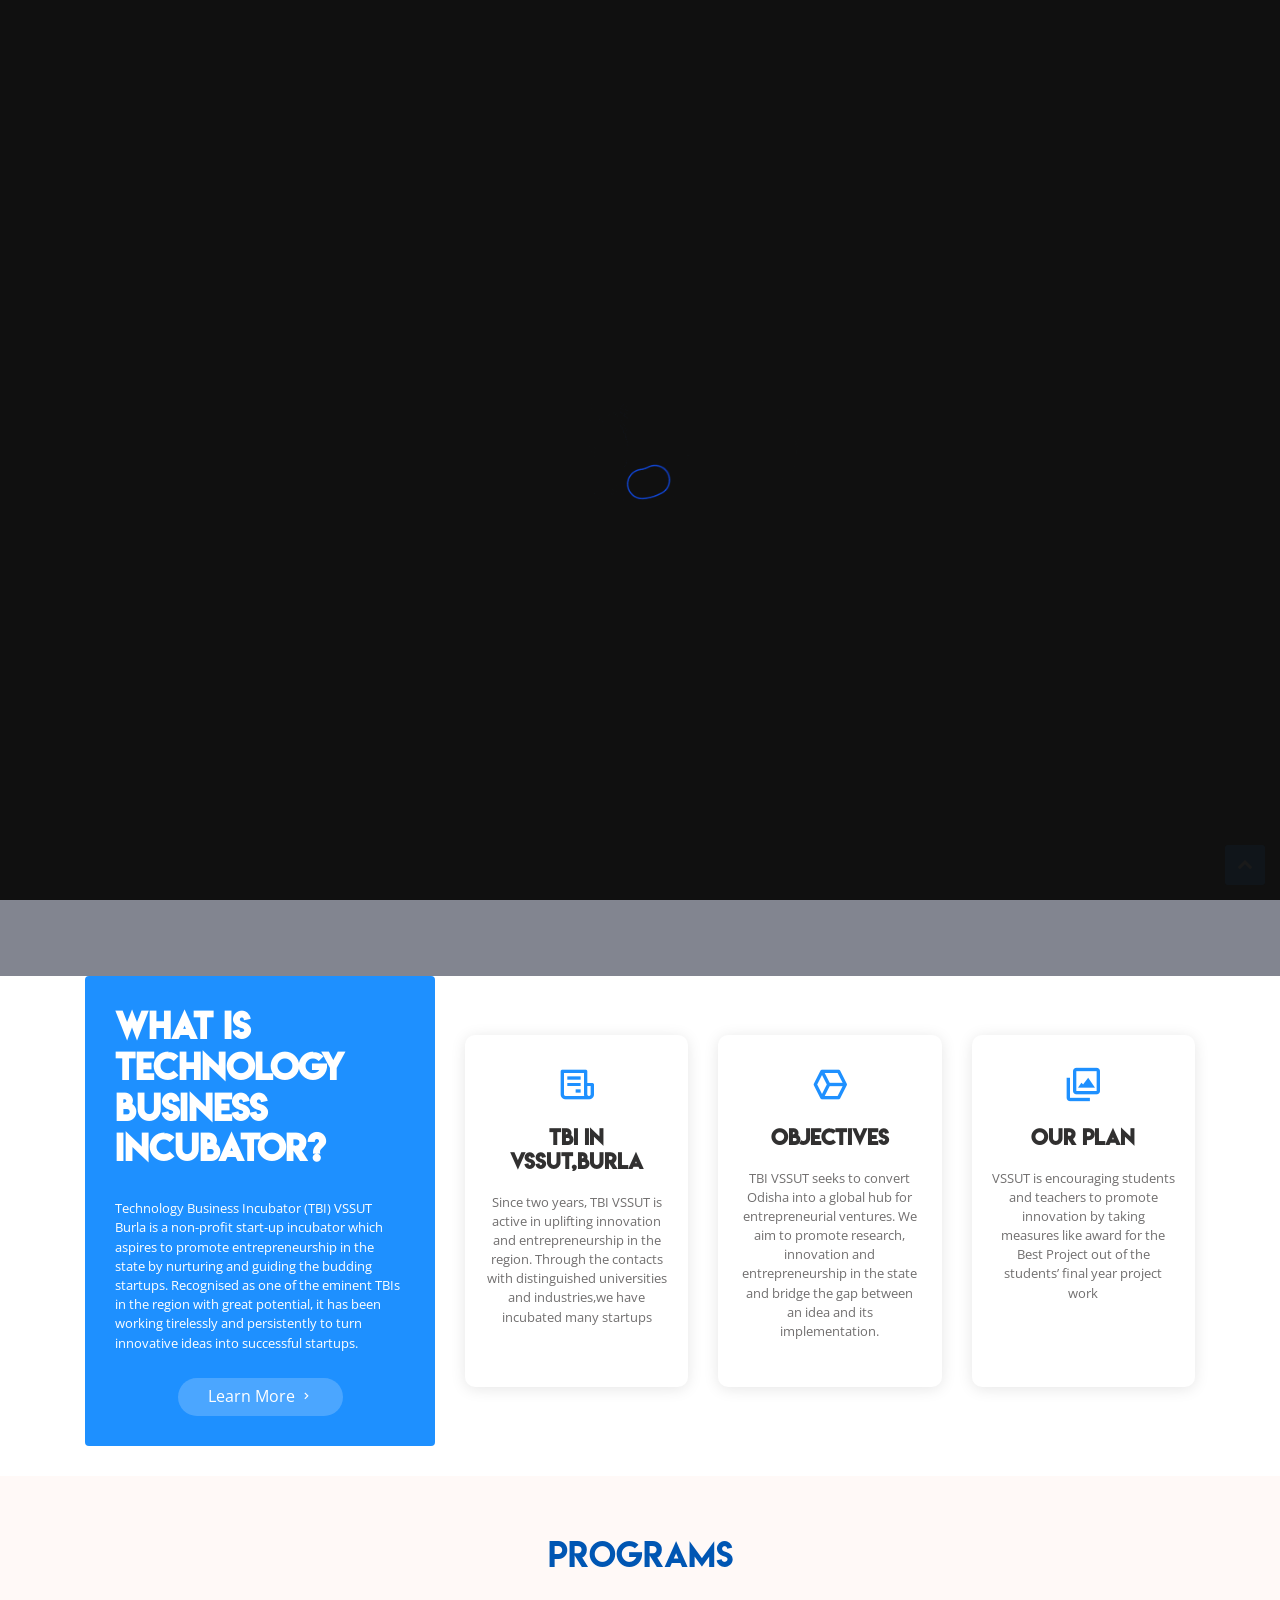
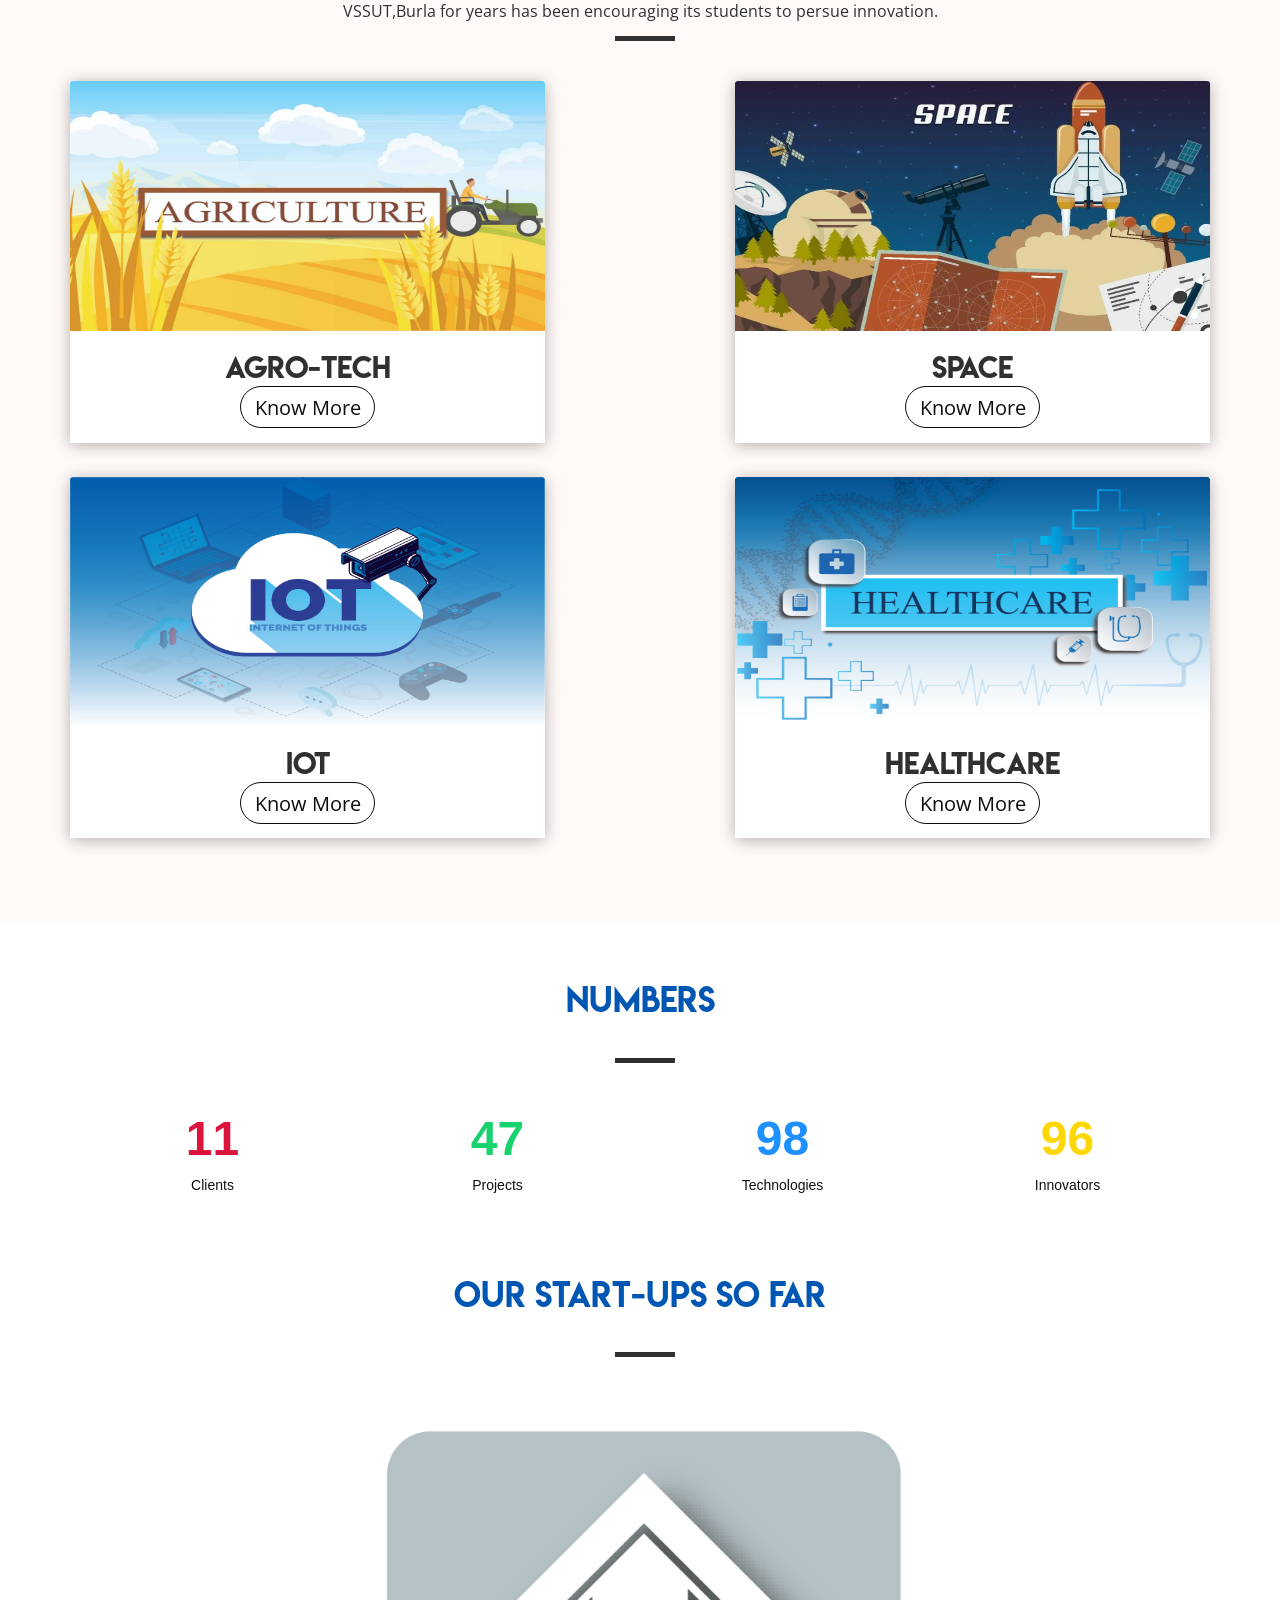
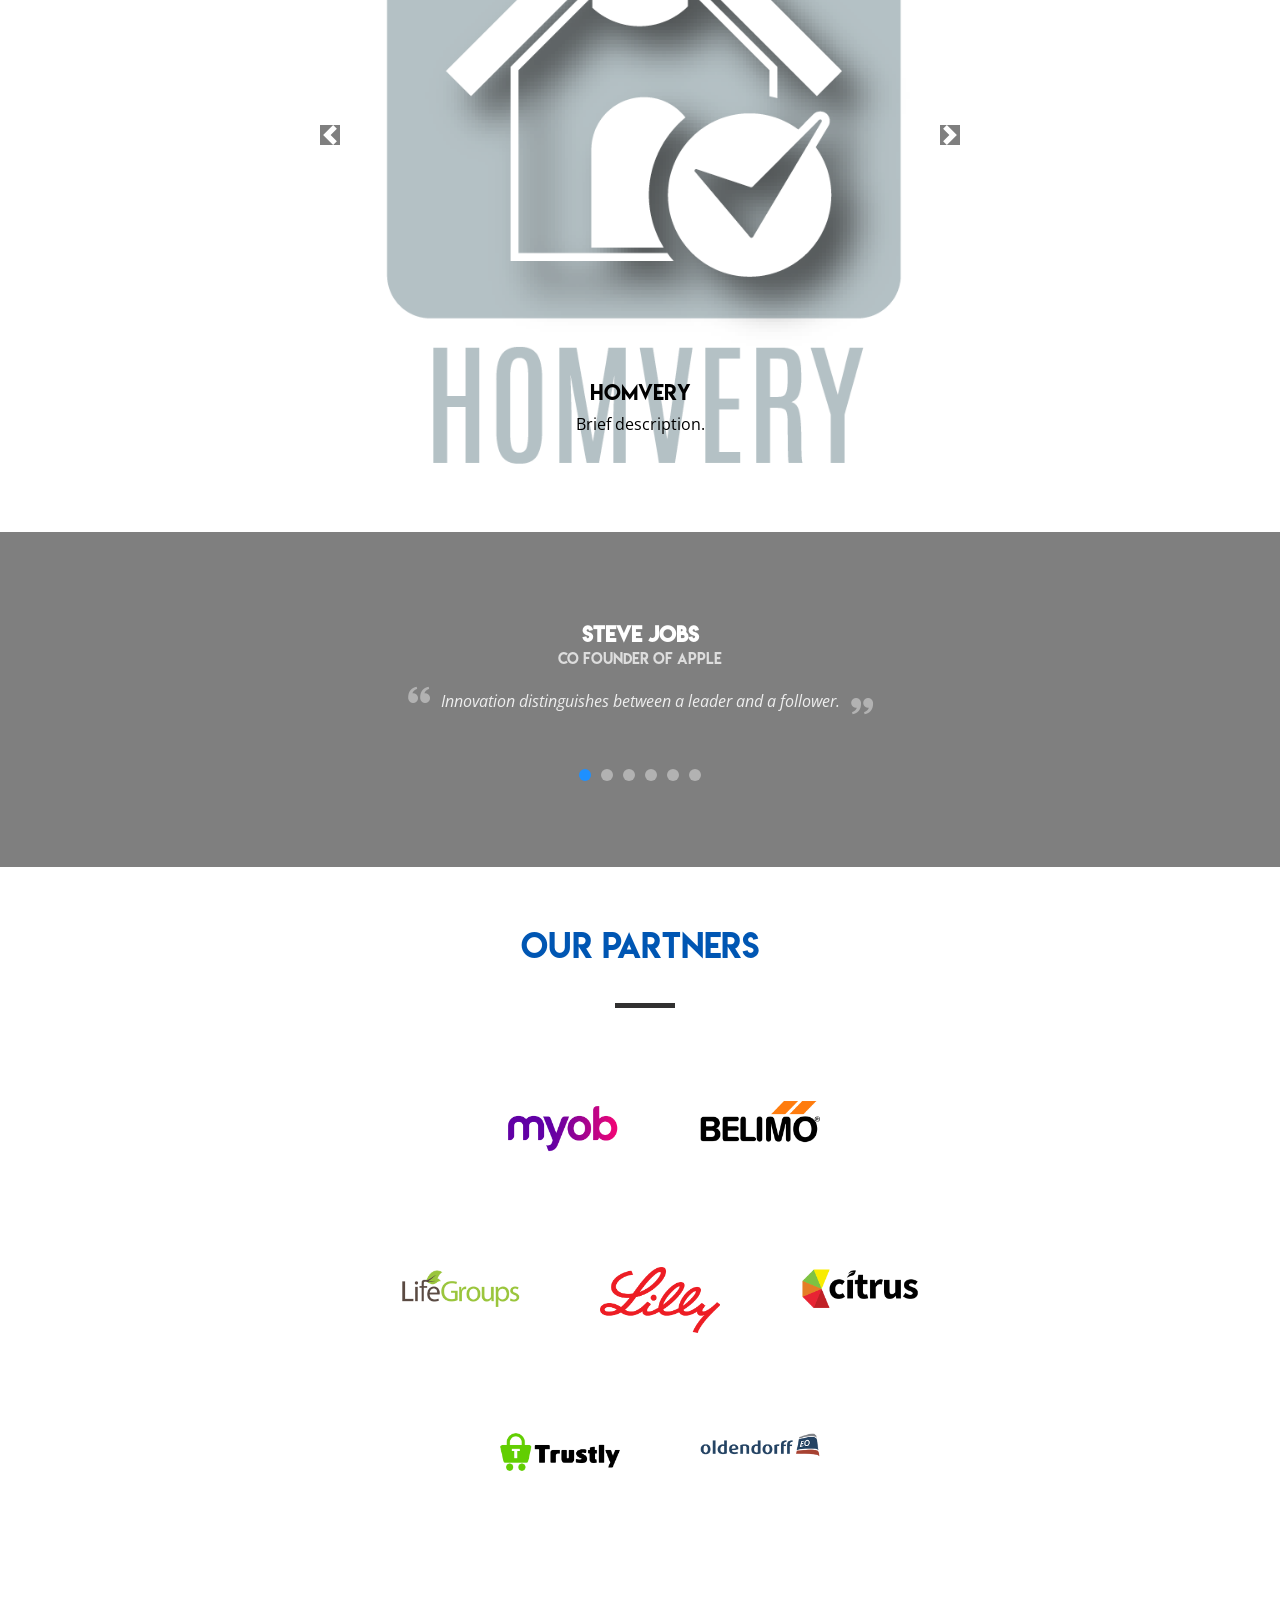
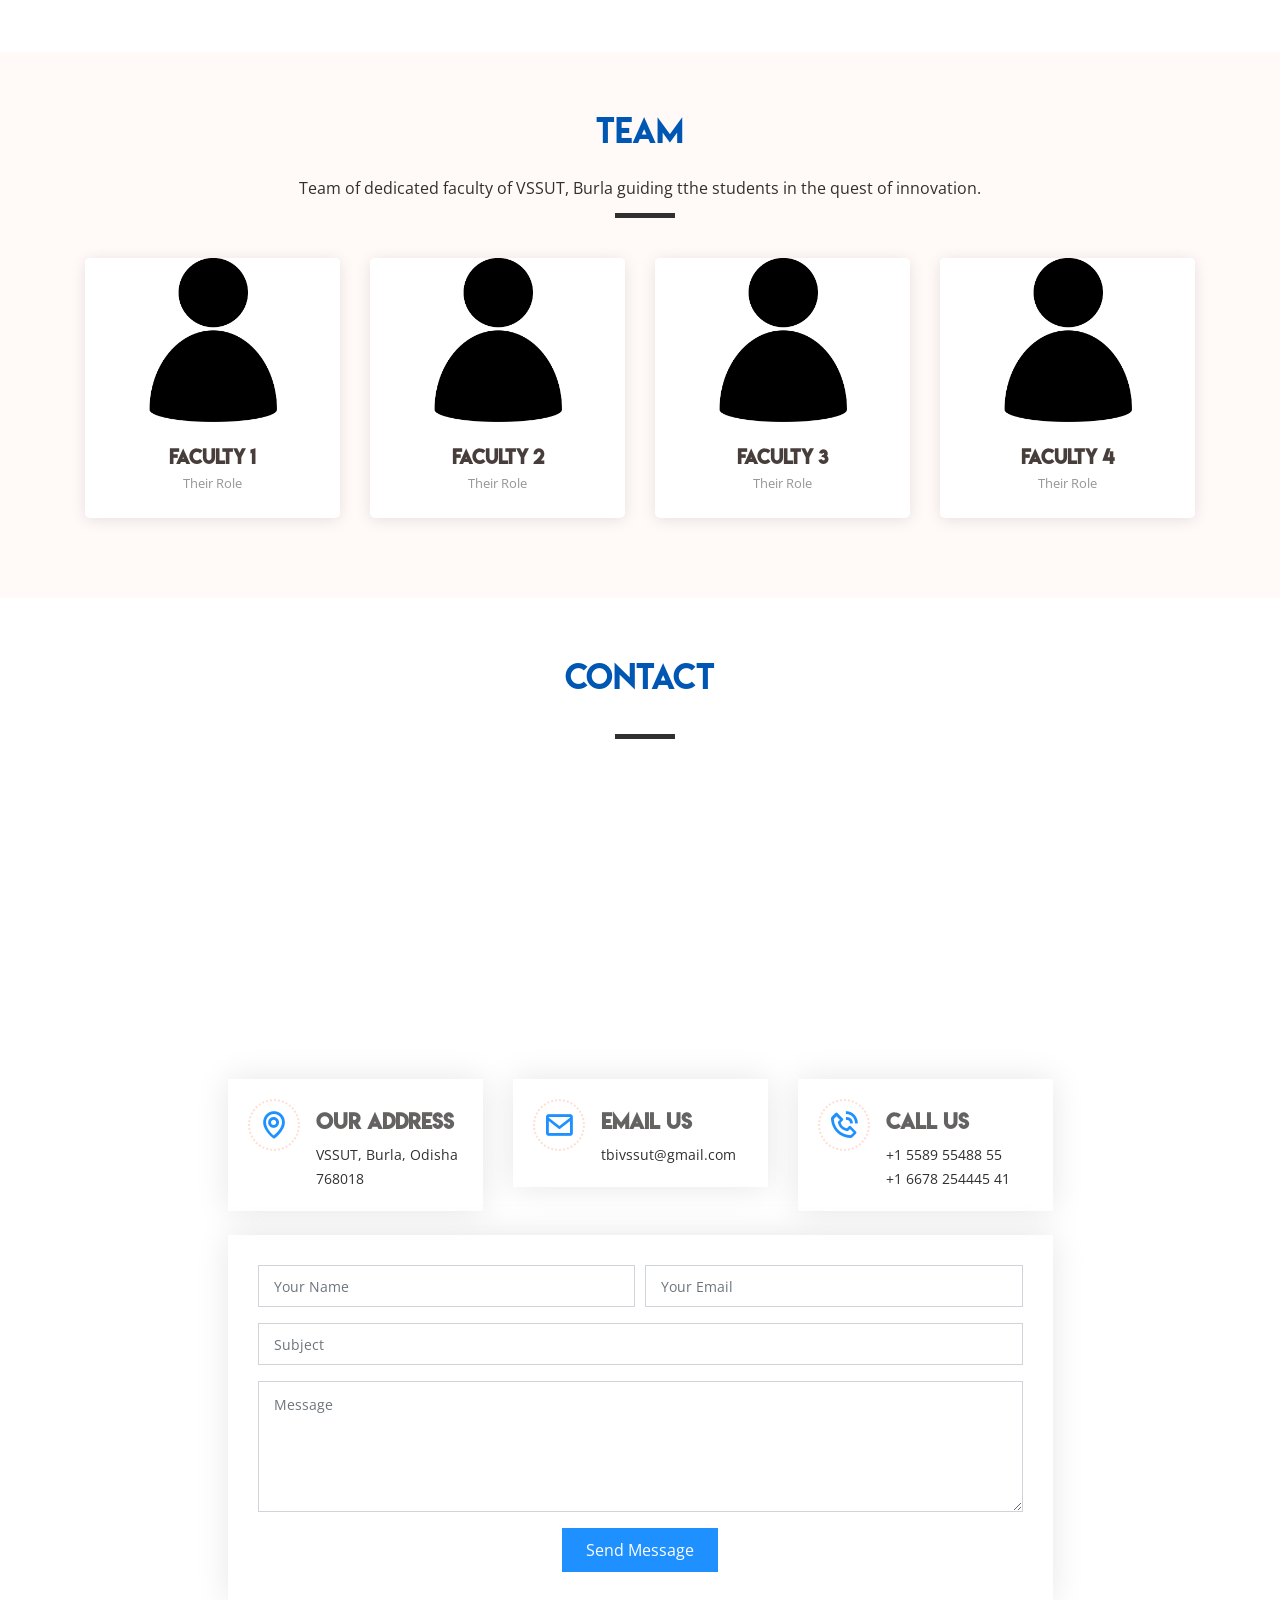
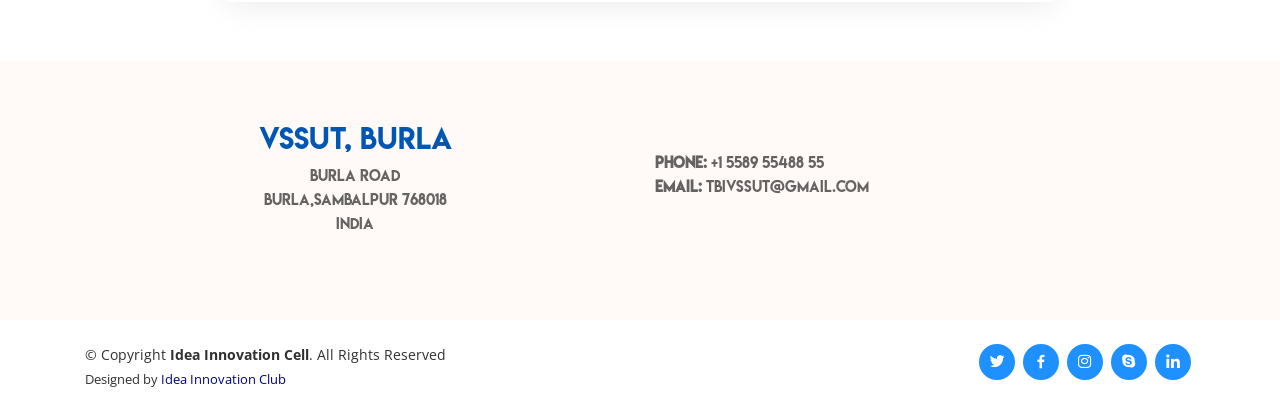
==== commit 360d336b: "Progress:95%" ====
--- a/index.html
+++ b/index.html
@@ -265,42 +265,48 @@
             persue innovation.</p>
         </div>
 
-        <div class="row">
-          <div class="card cards col-lg-5 col-md-5" data-aos="fade-up"
-            style="margin-left: 5%;margin-right: auto;margin-bottom: 3%;">
-            <img class="card-img-top" src="./assets/img/blog-1.jpg" alt="no image" height="250px">
+        <div class="row card-container">
+          <div class="card cards col-lg-5 col-md-5" data-aos="fade-up" style="margin-bottom: 3%;">
+            <img class="card-img-top" src="./assets/img/agriculture.jpg" alt="no image" height="250px">
             <div class="card-body text-center">
               <h3 class="program-heading ">Agro-Tech</h3>
-              <a href="#">Know More</a>
-            </div>
-          </div>
-          <div class="card cards col-lg-5 col-md-5" data-aos="fade-up" data-aos-delay="100" style="margin-bottom: 3%;">
-            <img class="card-img-top" src="./assets/img/blog-1.jpg" alt="no image" height="250px">
-            <div class="card-body text-center">
-              <h3 class="program-heading">Healthcare</h3>
-              <a href="#">Know More</a>
-            </div>
-          </div>
-          <div class="card cards col-lg-5 col-md-5" data-aos="fade-up" data-aos-delay="200"
-            style="margin-left: 5%;margin-right: auto;margin-bottom: 2%;">
-            <img class="card-img-top" src="./assets/img/blog-1.jpg" alt="no image" height="250px">
-            <div class="card-body text-center">
-              <h3 class="program-heading">IoT</h3>
-              <a href="#">Know More</a>
-            </div>
-          </div>
-          <div class="card cards col-lg-5 col-md-5" data-aos="fade-up" data-aos-delay="300" style="margin-bottom: 2%;">
+              <a href="./others/agro-tech.html">Know More</a>
+            </div>
+          </div>
+          <div class="space-eater" style="flex: 1;"></div>
+
+          <div class="card cards col-lg-5 col-md-5" data-aos="fade-up" data-aos-delay="300" style="margin-bottom: 3%;">
             <img class="card-img-top" src="./assets/img/space.jpg" alt="no image" height="250px">
             <div class="card-body text-center">
               <h3 class="program-heading">Space</h3>
               <a href="./others/space.html">Know More</a>
             </div>
           </div>
+
+
+          <div class="card cards col-lg-5 col-md-5" data-aos="fade-up" data-aos-delay="200" style="margin-bottom: 2%;">
+            <img class="card-img-top" src="./assets/img/IOT-01.jpg" alt="no image" height="250px">
+            <div class="card-body text-center">
+              <h3 class="program-heading">IoT</h3>
+              <a href="./others/iot.html">Know More</a>
+            </div>
+          </div>
+
+          <div class="space-eater" style="flex: 1;"></div>
+          <div class="card cards col-lg-5 col-md-5" data-aos="fade-up" data-aos-delay="100" style="margin-bottom: 2%;">
+            <img class="card-img-top" src="./assets/img/Healthcare-01.jpg" alt="no image" height="250px">
+            <div class="card-body text-center">
+              <h3 class="program-heading">Healthcare</h3>
+              <a href="./others/healthcare.html">Know More</a>
+            </div>
+          </div>
+
         </div>
 
       </div>
     </section>
     <!--End Services Section 
+
     -->
 
     <!-- ======= Facts Section ======= -->
--- a/assets/css/style.css
+++ b/assets/css/style.css
@@ -1383,8 +1383,6 @@
 }
 
 
-
-
 .cards a {
   border: 1px solid #0f0d0c;
   border-radius: 100px;
